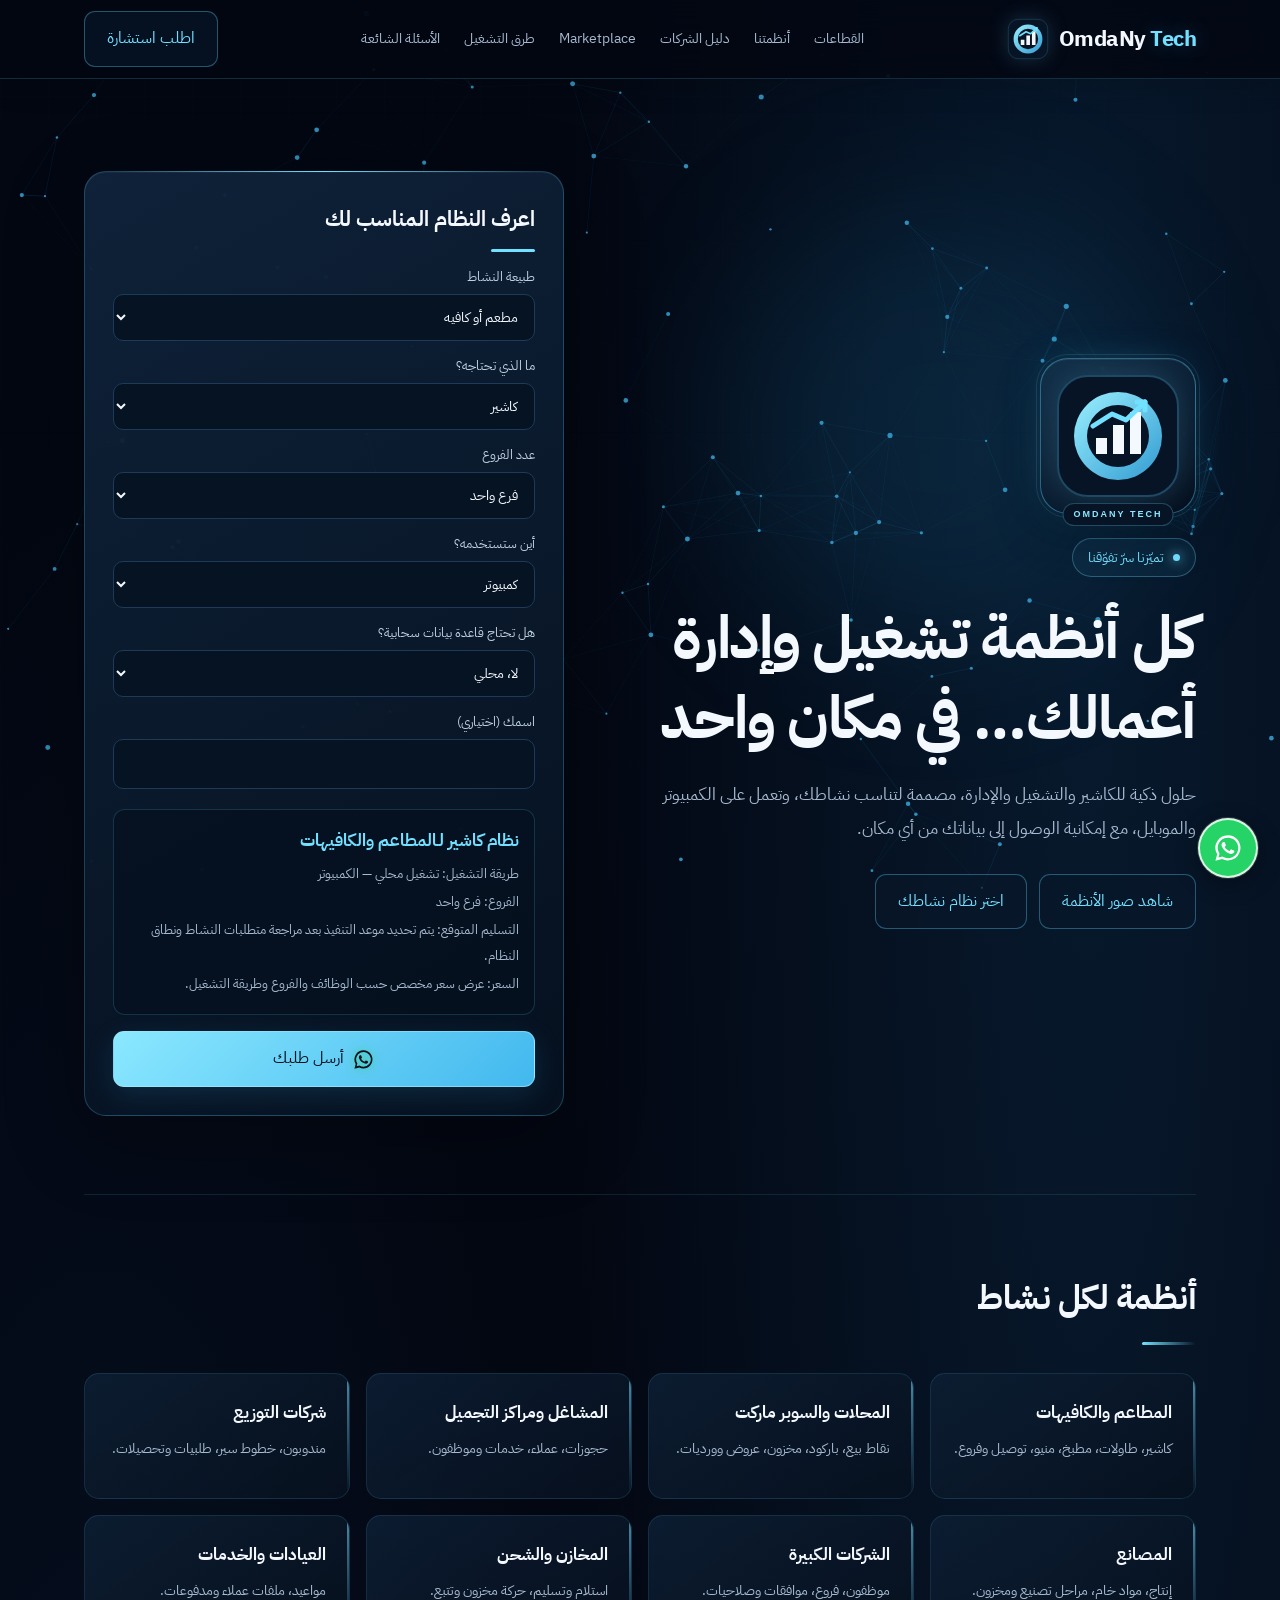
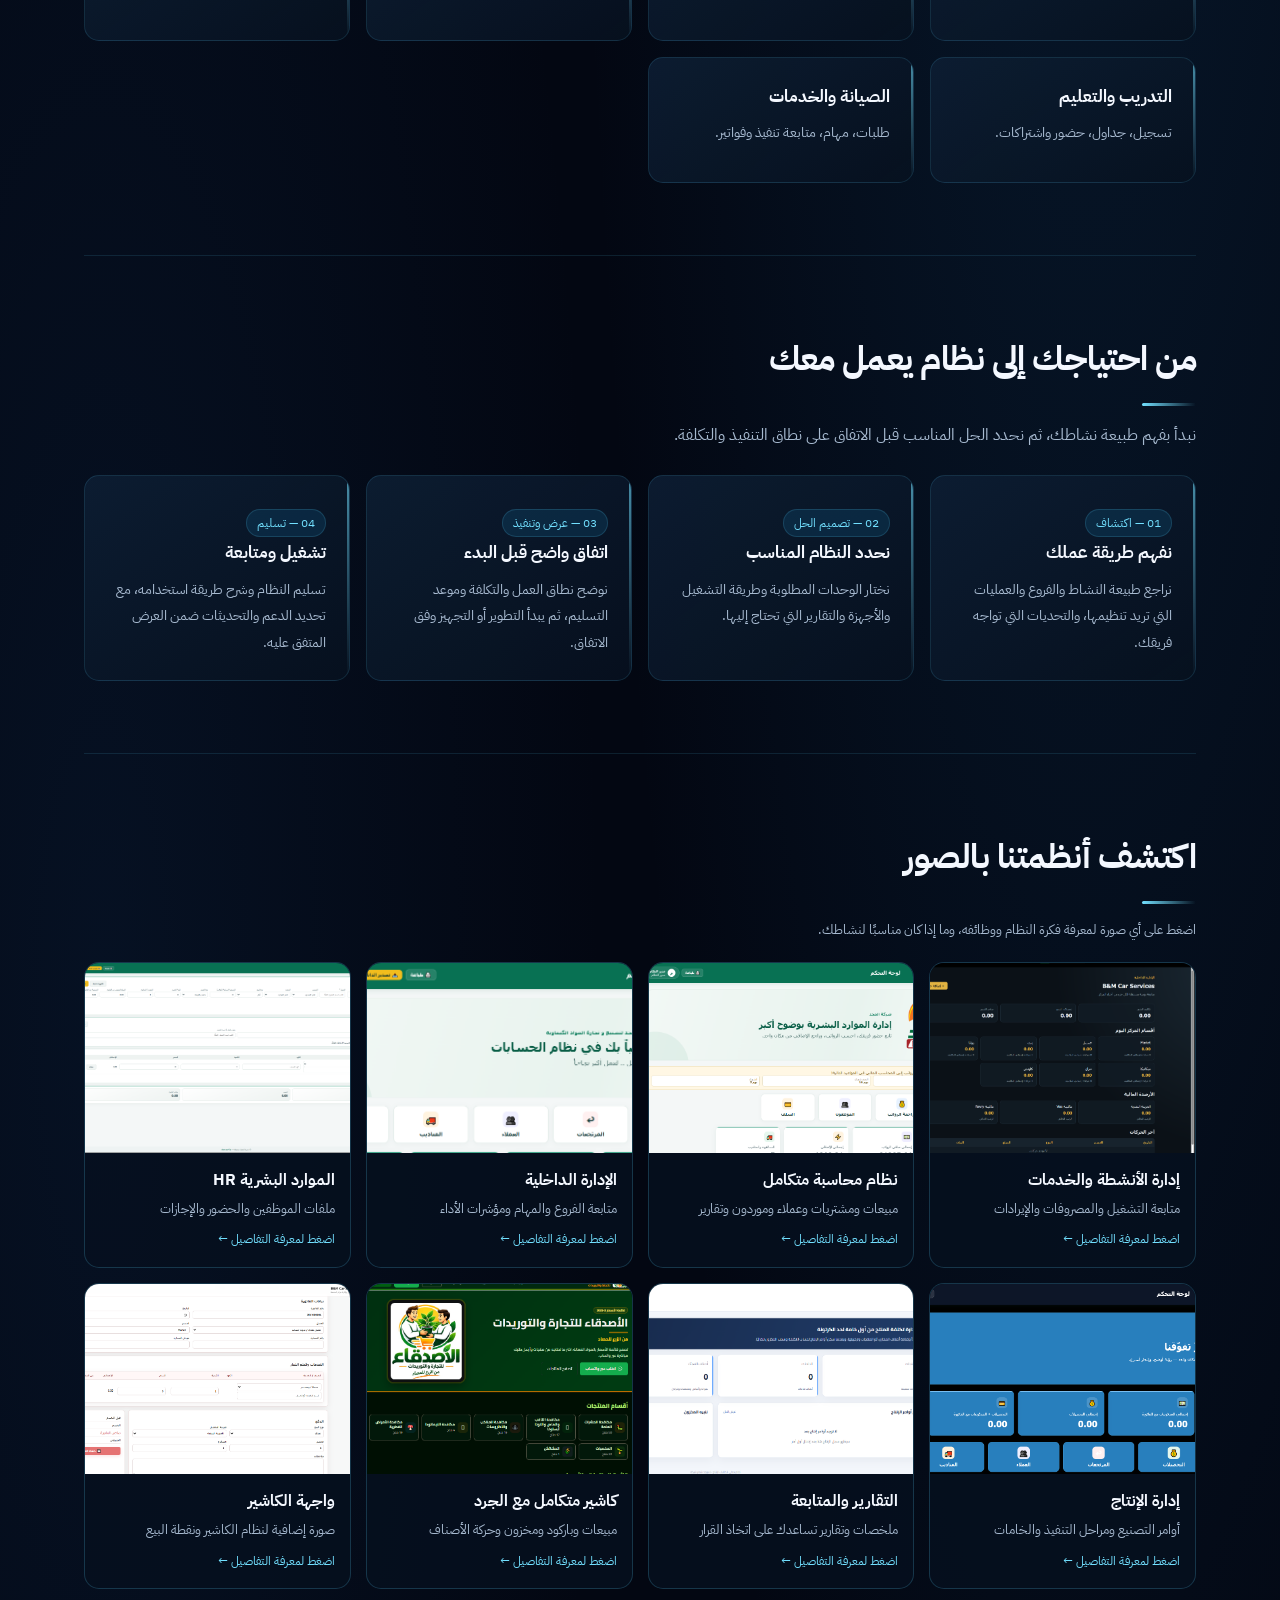
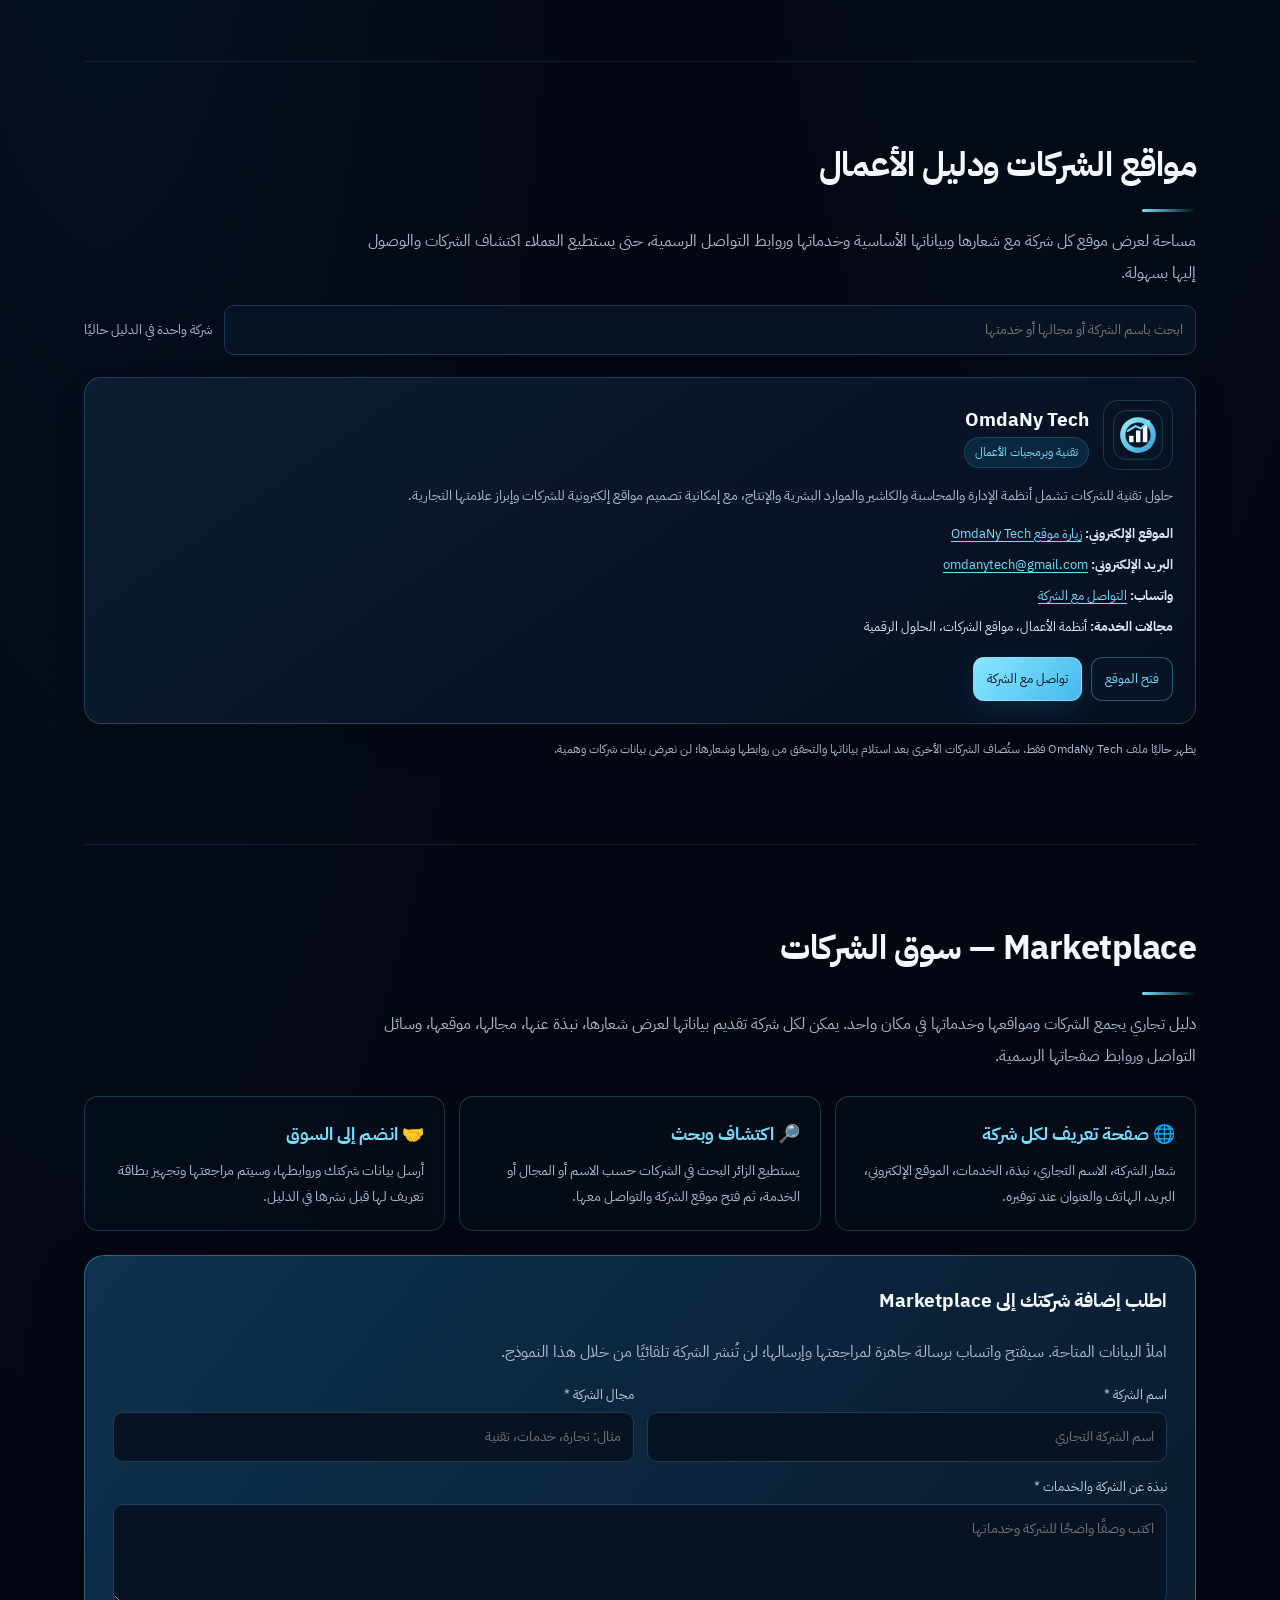
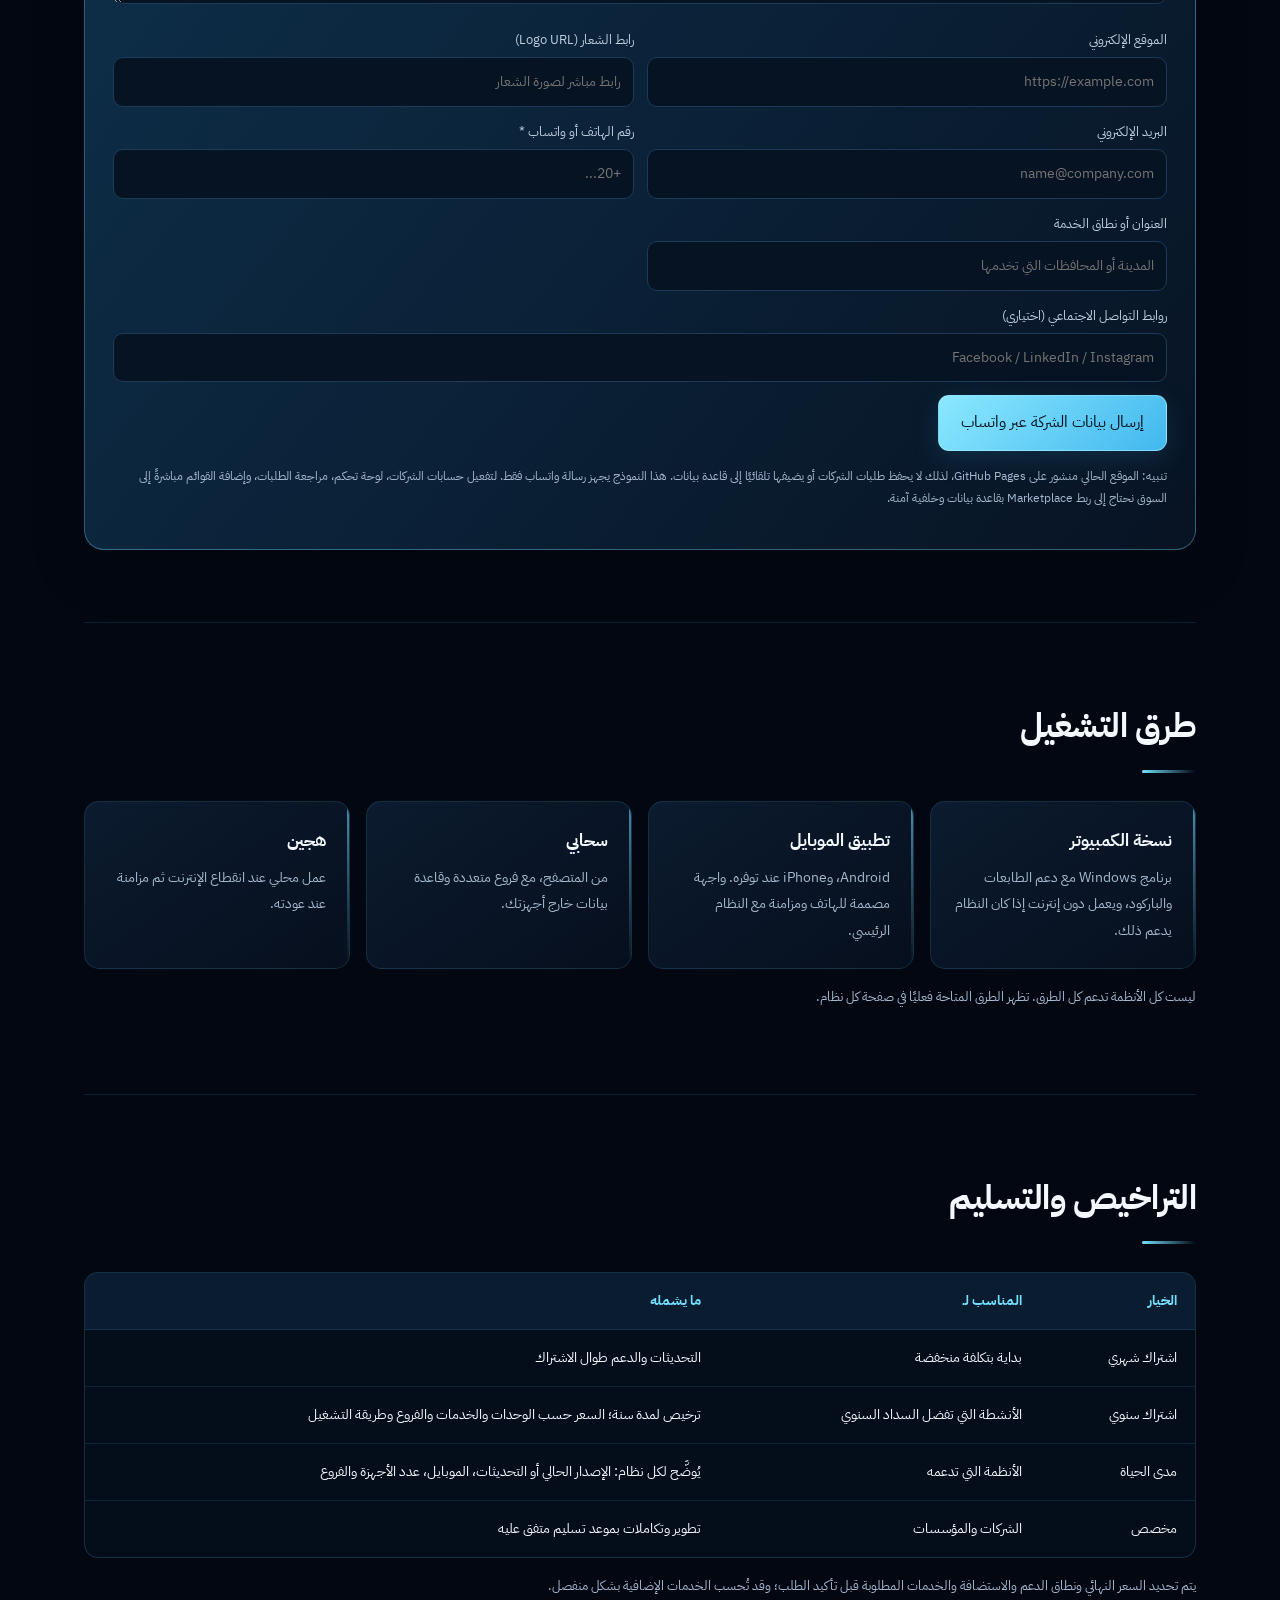
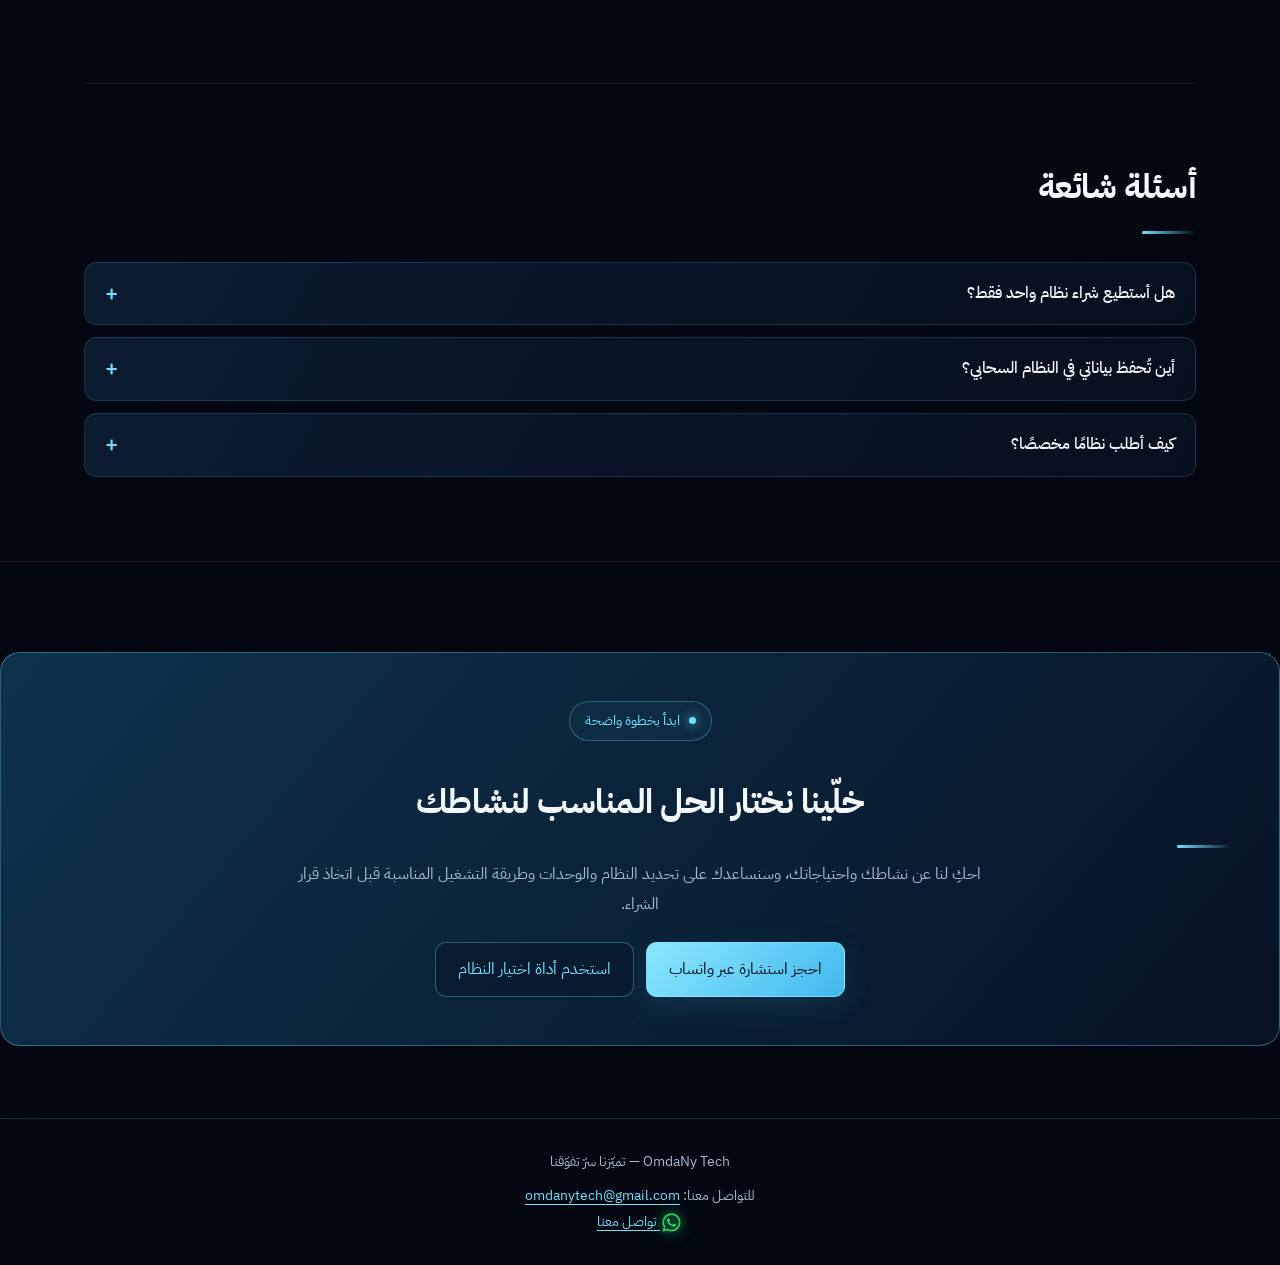
==== index.html @ 4b7499fe "Add guided project process and consultation conversion section" ====
<!DOCTYPE html>
<html lang="ar" dir="rtl">
<head>
<meta charset="utf-8">
<meta name="viewport" content="width=device-width, initial-scale=1, viewport-fit=cover">
<title>OmdaNy Tech | أنظمة إدارة الأعمال والحلول الرقمية</title>
<meta name="description" content="OmdaNy Tech تقدم أنظمة الكاشير والمحاسبة وإدارة الشركات والمخازن والمصانع والموارد البشرية، إلى جانب تصميم مواقع الشركات والحلول الرقمية. اطلب استشارة وعرض سعر مناسب لنشاطك.">
<meta name="theme-color" content="#071426">
<link rel="canonical" href="https://ae7656714-jpg.github.io/omda-ny-tech/">
<meta property="og:type" content="website">
<meta property="og:locale" content="ar_EG">
<meta property="og:site_name" content="OmdaNy Tech">
<meta property="og:title" content="OmdaNy Tech | أنظمة إدارة الأعمال والحلول الرقمية">
<meta property="og:description" content="أنظمة الكاشير والمحاسبة والتشغيل والإدارة، ومواقع الشركات والحلول الرقمية.">
<meta property="og:url" content="https://ae7656714-jpg.github.io/omda-ny-tech/">
<meta property="og:image" content="https://ae7656714-jpg.github.io/omda-ny-tech/assets/omdany-tech-logo.svg">
<meta name="twitter:card" content="summary">
<meta name="twitter:title" content="OmdaNy Tech | أنظمة إدارة الأعمال والحلول الرقمية">
<meta name="twitter:description" content="حلول تقنية تساعدك على إدارة أعمالك ومتابعة عملياتك.">
<link rel="stylesheet" href="assets/redesign.css?v=20261108">
<script type="application/ld+json">
{"@context":"https://schema.org","@type":"Organization","name":"OmdaNy Tech لانظمة الإدارة","url":"https://ae7656714-jpg.github.io/omda-ny-tech/","logo":"https://ae7656714-jpg.github.io/omda-ny-tech/assets/omdany-tech-logo.svg","email":"omdanytech@gmail.com","telephone":"+201127553859"}
</script>

<link rel="icon" type="image/svg+xml" href="assets/omdany-tech-logo.svg">
<link rel="preconnect" href="https://fonts.googleapis.com">
<link href="https://fonts.googleapis.com/css2?family=IBM+Plex+Sans+Arabic:wght@400;500;700&display=swap" rel="stylesheet">
<style>
:root{--bg:#030712;--bg2:#071426;--panel:rgba(12,28,49,.82);--line:rgba(92,214,255,.18);--cy:#72e0ff;--cy2:#329bd1;--tx:#f4f8ff;--mu:#a7bad0;--glow:rgba(48,163,226,.18);box-sizing:border-box;padding-top:env(safe-area-inset-top,0px);padding-bottom:env(safe-area-inset-bottom,0px)}
*{box-sizing:border-box}
html{scroll-behavior:smooth;scroll-padding-top:90px}
body{margin:0;background:radial-gradient(ellipse at 85% 8%,rgba(23,91,143,.22),transparent 34%),radial-gradient(ellipse at 8% 34%,rgba(22,70,124,.16),transparent 30%),var(--bg);color:var(--tx);font-family:"IBM Plex Sans Arabic",Tahoma,Arial,sans-serif;line-height:1.85;overflow-x:hidden}
body:before{content:"";position:fixed;inset:0;pointer-events:none;opacity:.16;background-image:linear-gradient(rgba(114,224,255,.07) 1px,transparent 1px),linear-gradient(90deg,rgba(114,224,255,.07) 1px,transparent 1px);background-size:48px 48px;mask-image:linear-gradient(to bottom,black,transparent 78%);z-index:-1}
a{color:inherit;text-decoration:none;transition:color .2s,background .2s,border-color .2s,transform .2s}
.w{width:min(1160px,100%);margin:0 auto;padding:0 24px}
header{position:sticky;top:0;z-index:30;background:rgba(3,7,18,.82);backdrop-filter:blur(18px);border-bottom:1px solid var(--line)}
header .w{display:flex;align-items:center;justify-content:space-between;min-height:78px;gap:24px}
.logo{font-weight:700;font-size:22px;letter-spacing:-.6px;direction:ltr;white-space:nowrap}
.logo span{color:var(--cy);text-shadow:0 0 22px rgba(114,224,255,.35)}
nav{display:flex;gap:24px;color:var(--mu);font-size:14px}
nav a:hover{color:var(--cy)}
.btn{display:inline-flex;align-items:center;justify-content:center;gap:8px;background:linear-gradient(135deg,#8be8ff,#42b8ee);color:#03111e;font-weight:700;padding:12px 22px;border-radius:11px;border:1px solid rgba(160,237,255,.55);font:inherit;cursor:pointer;box-shadow:0 8px 28px rgba(47,159,224,.16);transition:transform .2s,box-shadow .2s}
.btn:hover{transform:translateY(-2px);box-shadow:0 12px 34px rgba(47,159,224,.28)}
.btn.o{background:rgba(8,24,42,.65);color:var(--cy);border:1px solid rgba(92,214,255,.35);box-shadow:none}
.btn.o:hover{background:rgba(33,100,145,.22);border-color:var(--cy)}
.btn:focus-visible,select:focus-visible,a:focus-visible,input:focus-visible{outline:2px solid var(--cy);outline-offset:3px}
.hero{position:relative;padding:92px 0 78px;display:grid;grid-template-columns:1.08fr .92fr;gap:54px;align-items:center;min-height:570px}
.hero:before{content:"";position:absolute;width:430px;height:430px;border-radius:50%;background:rgba(36,144,207,.12);filter:blur(75px);top:12%;inset-inline-start:4%;pointer-events:none;z-index:-1}
.hero>div:first-child{position:relative}
.slogan{display:inline-flex;align-items:center;gap:9px;border:1px solid rgba(114,224,255,.3);background:rgba(17,55,82,.42);color:var(--cy);padding:6px 15px;border-radius:99px;margin-bottom:22px;font-size:14px}
.slogan:before{content:"";width:7px;height:7px;background:var(--cy);border-radius:50%;box-shadow:0 0 12px var(--cy)}
.hero h1{font-size:clamp(35px,5vw,60px);line-height:1.32;letter-spacing:-1.3px;margin:0 0 20px;max-width:720px}
.hero h1 em{font-style:normal;color:var(--cy);text-shadow:0 0 34px rgba(92,214,255,.14)}
.hero p{color:var(--mu);font-size:17px;max-width:39em;margin:0 0 28px}
.cta{display:flex;flex-wrap:wrap;gap:12px}
.pick{position:relative;background:linear-gradient(150deg,rgba(15,35,59,.96),rgba(6,17,32,.96));border:1px solid rgba(92,214,255,.24);border-radius:22px;padding:28px;box-shadow:0 24px 80px rgba(0,0,0,.3),inset 0 1px rgba(255,255,255,.04)}
.pick:before{content:"";position:absolute;top:-1px;right:28px;left:28px;height:1px;background:linear-gradient(90deg,transparent,var(--cy),transparent)}
.pick h2{margin:0 0 8px;font-size:21px}
.pick h2:after{content:"";display:block;width:44px;height:3px;border-radius:9px;background:var(--cy);margin-top:10px}
label{display:block;color:#c0d0e2;font-size:13px;margin:13px 0 5px}
select,input{width:100%;background:#061323;color:var(--tx);border:1px solid #1d3b58;border-radius:10px;padding:11px 12px;font:inherit;font-size:14px;transition:border-color .2s,box-shadow .2s}
select:hover,input:hover,select:focus,input:focus{border-color:var(--cy2);box-shadow:0 0 0 3px rgba(92,214,255,.07);outline:none}
select option{background:#061323;color:var(--tx)}
#res{margin-top:20px;border:1px solid rgba(92,214,255,.18);background:rgba(5,16,30,.7);border-radius:12px;padding:15px;min-height:72px}
#res h3{margin:0 0 5px;color:var(--cy);font-size:17px}
#res p{margin:2px 0;color:var(--mu);font-size:13px}
section{position:relative;padding:72px 0;border-top:1px solid rgba(92,214,255,.12)}
section h2{font-size:clamp(25px,3vw,34px);letter-spacing:-.5px;margin:0 0 28px}
section h2:after{content:"";display:block;width:54px;height:3px;background:linear-gradient(90deg,var(--cy),transparent);margin-top:12px;border-radius:9px}
.g{display:grid;grid-template-columns:repeat(auto-fit,minmax(225px,1fr));gap:16px}
.c{position:relative;overflow:hidden;background:linear-gradient(145deg,rgba(13,30,51,.9),rgba(7,17,31,.88));border:1px solid rgba(92,214,255,.14);border-radius:15px;padding:23px;min-height:126px;transition:transform .22s,border-color .22s,background .22s}
.c:before{content:"";position:absolute;inset-inline-start:0;top:0;bottom:0;width:2px;background:linear-gradient(var(--cy),transparent);opacity:.6}
.c:hover{transform:translateY(-4px);border-color:rgba(92,214,255,.42);background:linear-gradient(145deg,rgba(17,43,70,.96),rgba(7,19,35,.96))}
.c h3{margin:0 0 8px;font-size:17px;color:var(--tx)}
.c p{margin:0;color:var(--mu);font-size:14px}
.c .t{display:inline-block;margin-top:10px;font-size:12px;color:var(--cy);background:rgba(16,75,111,.35);border:1px solid rgba(92,214,255,.16);padding:2px 10px;border-radius:99px}
.wrap{overflow-x:auto;border:1px solid var(--line);border-radius:14px;background:rgba(7,17,31,.7)}
table{width:100%;border-collapse:collapse;min-width:520px}
th,td{padding:15px 18px;border-bottom:1px solid rgba(92,214,255,.12);text-align:right;font-size:14px}
th{color:var(--cy);background:rgba(20,61,91,.35);font-weight:700}
tr:last-child td{border-bottom:0}
tr:hover td{background:rgba(92,214,255,.025)}
details{background:linear-gradient(120deg,rgba(13,30,51,.9),rgba(7,17,31,.9));border:1px solid rgba(92,214,255,.16);border-radius:13px;padding:16px 20px;margin-bottom:12px;transition:border-color .2s}
details[open],details:hover{border-color:rgba(92,214,255,.38)}
summary{cursor:pointer;font-weight:500;list-style:none;display:flex;justify-content:space-between;align-items:center;gap:16px}
summary::-webkit-details-marker{display:none}
summary:after{content:"+";color:var(--cy);font-size:22px;line-height:1}
details[open] summary:after{content:"−"}
details p{color:var(--mu);margin:10px 0 0;font-size:14px}
.note{color:var(--mu);font-size:13px;margin-top:16px}
.wa{display:flex;text-align:center;margin-top:16px;width:100%}
.fab{position:fixed;inset-inline-start:20px;bottom:calc(20px + env(safe-area-inset-bottom,0px));background:linear-gradient(135deg,#8be8ff,#42b8ee);color:#03111e;font-weight:700;padding:12px 20px;border-radius:99px;z-index:20;box-shadow:0 8px 30px rgba(0,0,0,.4),0 0 22px rgba(47,159,224,.18);border:1px solid rgba(160,237,255,.4)}
.fab:hover{transform:translateY(-2px)}
footer{border-top:1px solid var(--line);padding:30px 0;color:var(--mu);font-size:14px;text-align:center;background:rgba(3,7,18,.6)}
@media(min-width:801px){.pick{max-width:480px;margin-inline-start:auto;width:100%}}
@media(max-width:800px){.w{padding:0 18px}header .w{min-height:68px;gap:12px}nav{display:none}.logo{font-size:19px}header .btn{padding:9px 13px;font-size:13px}.hero{grid-template-columns:1fr;gap:30px;padding:54px 0 48px;min-height:auto}.hero h1{font-size:clamp(34px,9vw,48px)}.hero p{font-size:16px}.pick{padding:22px;border-radius:17px}section{padding:52px 0}.g{grid-template-columns:repeat(auto-fit,minmax(210px,1fr));gap:12px}.c{padding:19px}}
@media(max-width:440px){.w{padding:0 15px}.hero{padding-top:42px}.cta .btn{width:100%}.g{grid-template-columns:1fr}.pick{padding:18px}.fab{inset-inline-start:12px;bottom:calc(12px + env(safe-area-inset-bottom,0px));padding:10px 16px}}
@media(prefers-reduced-motion:reduce){*,*:before,*:after{scroll-behavior:auto!important;transition:none!important}}

.offer{position:relative;overflow:hidden;border:1px solid rgba(114,224,255,.34);background:linear-gradient(130deg,rgba(15,54,82,.92),rgba(8,20,37,.96));border-radius:20px;padding:28px;margin:18px 0 0;box-shadow:0 18px 55px rgba(0,0,0,.2)}
.offer .price{font-size:clamp(34px,5vw,52px);line-height:1.2;font-weight:700;color:var(--cy);margin:10px 0}
.offer .price small{font-size:15px;color:var(--mu);font-weight:400}
.offer-grid{display:grid;grid-template-columns:repeat(auto-fit,minmax(220px,1fr));gap:14px;margin-top:20px}
.offer-card{border:1px solid rgba(92,214,255,.22);background:rgba(4,15,28,.62);border-radius:14px;padding:20px}
.offer-card h3{margin:0 0 8px;color:var(--cy);font-size:18px}
.offer-card p{margin:0;color:var(--mu);font-size:14px}
.gift{display:inline-flex;align-items:center;gap:8px;color:#b9f7d2;background:rgba(22,101,62,.2);border:1px solid rgba(91,225,155,.28);padding:7px 13px;border-radius:999px;font-size:13px;margin:8px 0}
.gallery-grid{display:grid;grid-template-columns:repeat(auto-fit,minmax(220px,1fr));gap:15px}
.gallery-card{overflow:hidden;border:1px solid rgba(92,214,255,.2);border-radius:15px;background:rgba(7,17,31,.82)}
.gallery-card img{display:block;width:100%;height:190px;object-fit:cover;background:#081321}
.gallery-card div{padding:13px 15px}
.gallery-card h3{font-size:16px;margin:0 0 3px}
.gallery-card p{font-size:13px;color:var(--mu);margin:0}
@media(max-width:440px){.offer{padding:20px}.gallery-card img{height:170px}}


.brand{display:flex;align-items:center;gap:10px;font-weight:700;font-size:22px;letter-spacing:-.5px;direction:ltr;white-space:nowrap}
.brand img{width:42px;height:42px;object-fit:contain;filter:drop-shadow(0 0 10px rgba(114,224,255,.18))}
.brand b{color:var(--cy);text-shadow:0 0 22px rgba(114,224,255,.3)}
.gallery-card{cursor:pointer;transition:transform .22s,border-color .22s,box-shadow .22s}
.gallery-card:hover,.gallery-card:focus-visible{transform:translateY(-4px);border-color:rgba(92,214,255,.55);box-shadow:0 12px 32px rgba(0,0,0,.2);outline:none}
.gallery-card:focus-visible{outline:2px solid var(--cy);outline-offset:3px}
.gallery-card .open-hint{display:inline-block;color:var(--cy);font-size:12px;margin-top:8px}
.modal-backdrop{position:fixed;inset:0;z-index:100;background:rgba(0,5,14,.78);backdrop-filter:blur(7px);display:none;align-items:center;justify-content:center;padding:18px}
.modal-backdrop.open{display:flex}
.app-modal{width:min(620px,100%);max-height:min(88vh,800px);overflow:auto;background:linear-gradient(145deg,#0d2035,#06111f);border:1px solid rgba(114,224,255,.32);border-radius:20px;padding:25px;box-shadow:0 25px 90px rgba(0,0,0,.55);position:relative}
.app-modal h2{margin:0 42px 10px 0;font-size:25px}
.app-modal h2:after{content:"";display:block;width:48px;height:3px;border-radius:9px;background:var(--cy);margin-top:9px}
.app-modal p{color:var(--mu);margin:10px 0}
.app-modal ul{color:#dceafa;padding-inline-start:22px}
.app-modal li{margin:6px 0}
.modal-close{position:absolute;top:14px;inset-inline-end:14px;width:38px;height:38px;border-radius:10px;border:1px solid rgba(114,224,255,.25);background:#0a1a2b;color:var(--cy);font-size:23px;cursor:pointer}
.modal-close:hover{background:#123451}
.modal-tag{display:inline-block;background:rgba(16,75,111,.35);border:1px solid rgba(92,214,255,.2);color:var(--cy);padding:3px 11px;border-radius:999px;font-size:12px;margin-bottom:10px}
.modal-actions{display:flex;flex-wrap:wrap;gap:10px;margin-top:20px}
@media(max-width:800px){.brand{font-size:19px;gap:7px}.brand img{width:36px;height:36px}}
@media(max-width:440px){.brand{font-size:17px}.brand img{width:33px;height:33px}.app-modal{padding:20px}.app-modal h2{font-size:21px}}


.wa-icon{width:23px;height:23px;display:inline-block;flex:0 0 auto;vertical-align:middle;color:#25D366;filter:drop-shadow(0 0 4px rgba(37,211,102,.7)) drop-shadow(0 0 10px rgba(37,211,102,.45));}
.btn.wa .wa-icon{color:#03111e;filter:drop-shadow(0 0 5px rgba(37,211,102,.85));}
.fab{width:62px;height:62px;padding:0;display:flex;align-items:center;justify-content:center;color:#fff;background:linear-gradient(145deg,#25D366,#128C7E);border:1px solid rgba(170,255,208,.8);box-shadow:0 0 12px rgba(37,211,102,.8),0 0 28px rgba(37,211,102,.55),0 8px 30px rgba(0,0,0,.4);animation:waGlow 1.8s ease-in-out infinite;}
.fab .wa-icon{width:35px;height:35px;color:#fff;filter:drop-shadow(0 0 4px rgba(255,255,255,.75));}
@keyframes waGlow{0%,100%{box-shadow:0 0 10px rgba(37,211,102,.65),0 0 22px rgba(37,211,102,.38),0 8px 30px rgba(0,0,0,.4)}50%{box-shadow:0 0 18px rgba(37,211,102,1),0 0 40px rgba(37,211,102,.72),0 8px 30px rgba(0,0,0,.4)}}
@media(prefers-reduced-motion:reduce){.fab{animation:none}}


/* Company websites directory and business marketplace */
.market-tools{display:grid;grid-template-columns:minmax(0,1fr) auto;gap:12px;align-items:center;margin:-8px 0 22px}
.market-search{margin:0}
.market-count{font-size:13px;color:var(--mu);white-space:nowrap}
.market-card{display:flex;flex-direction:column;gap:13px;min-height:100%;padding:22px;border:1px solid rgba(92,214,255,.23);border-radius:17px;background:linear-gradient(145deg,rgba(13,30,51,.94),rgba(5,16,30,.94));box-shadow:0 14px 36px rgba(0,0,0,.16)}
.market-top{display:flex;align-items:center;gap:14px}
.market-logo{width:70px;height:70px;flex:0 0 70px;object-fit:contain;padding:8px;border-radius:15px;background:#081321;border:1px solid rgba(92,214,255,.2)}
.market-card h3{margin:0;font-size:19px}
.market-category{display:inline-flex;align-self:flex-start;padding:3px 10px;border-radius:99px;color:var(--cy);background:rgba(16,75,111,.35);border:1px solid rgba(92,214,255,.18);font-size:12px}
.market-card p{margin:0;color:var(--mu);font-size:14px}
.market-details{display:grid;gap:7px;font-size:13px;color:#d7e8f7}
.market-details a{color:var(--cy);overflow-wrap:anywhere;text-decoration:underline;text-underline-offset:3px}
.market-actions{display:flex;flex-wrap:wrap;gap:9px;margin-top:auto;padding-top:5px}
.market-actions .btn{font-size:13px;padding:9px 13px}
.market-empty{display:none;border:1px dashed rgba(92,214,255,.3);border-radius:14px;padding:22px;color:var(--mu);text-align:center}
.market-join{display:grid;grid-template-columns:1fr 1fr;gap:13px}
.market-join .full{grid-column:1/-1}
.market-join label{margin-top:0}
.market-join textarea{width:100%;min-height:100px;resize:vertical;background:#061323;color:var(--tx);border:1px solid #1d3b58;border-radius:10px;padding:11px 12px;font:inherit;font-size:14px}
.market-intro{max-width:850px;color:var(--mu);margin-top:-15px;margin-bottom:24px}
.market-disclaimer{font-size:12px;color:var(--mu);margin-top:14px}
@media(max-width:600px){.market-tools{grid-template-columns:1fr}.market-count{white-space:normal}.market-join{grid-template-columns:1fr}.market-join .full{grid-column:auto}.market-card{padding:18px}}


/* Large square brand mark */
.hero-brandmark{width:clamp(108px,13vw,156px);aspect-ratio:1;display:grid;place-items:center;margin:0 0 24px;padding:13px;border-radius:28px;background:linear-gradient(145deg,rgba(17,47,73,.96),rgba(4,13,27,.98));border:1px solid rgba(92,214,255,.42);box-shadow:0 18px 48px rgba(0,0,0,.28),0 0 38px rgba(50,155,209,.18),inset 0 1px rgba(255,255,255,.08);position:relative;isolation:isolate}
.hero-brandmark:before{content:"";position:absolute;inset:-5px;border-radius:32px;border:1px solid rgba(114,224,255,.13);z-index:-1}
.hero-brandmark img{display:block;width:100%;height:100%;object-fit:contain;filter:drop-shadow(0 0 18px rgba(114,224,255,.2))}
.hero-brandmark:after{content:"OMDANY TECH";position:absolute;bottom:-13px;left:50%;transform:translateX(-50%);white-space:nowrap;font:700 9px/1 Arial,sans-serif;letter-spacing:2px;color:#8be8ff;background:#071426;border:1px solid rgba(92,214,255,.28);border-radius:99px;padding:6px 10px}
@media(max-width:800px){.hero-brandmark{width:112px;margin-bottom:22px;border-radius:23px}.hero-brandmark:before{border-radius:27px}}
/* Interactive particle background */
#omdany-particle-bg{position:fixed;inset:0;width:100%;height:100%;pointer-events:none;z-index:0;opacity:.9}
body>*:not(#omdany-particle-bg){position:relative;z-index:1}


/* Fixed WhatsApp contact button visible while scrolling */
.whatsapp-float{
 position:fixed!important;right:22px;bottom:22px;z-index:99999!important;
 width:60px;height:60px;border-radius:50%;display:flex;align-items:center;justify-content:center;
 background:#25D366;color:#fff;box-shadow:0 6px 22px rgba(0,0,0,.35),0 0 0 1px rgba(255,255,255,.18);
 border:2px solid rgba(255,255,255,.82);transition:transform .2s ease,box-shadow .2s ease;
}
.whatsapp-float:hover{transform:scale(1.08);box-shadow:0 8px 28px rgba(37,211,102,.35)}
.whatsapp-float svg{width:32px;height:32px;display:block}
.whatsapp-float:focus-visible{outline:3px solid #72e0ff;outline-offset:4px}
@media(max-width:600px){.whatsapp-float{right:16px;bottom:18px;width:56px;height:56px}.whatsapp-float svg{width:30px;height:30px}}
@media(prefers-reduced-motion:reduce){.whatsapp-float{transition:none}}

</style>
</head>
<body>
<header><div class="w"><a class="brand" href="#" aria-label="OmdaNy Tech - الصفحة الرئيسية"><img src="assets/omdany-tech-logo.svg" alt="" width="42" height="42"><span>OmdaNy <b>Tech</b></span></a>
<button class="menu-toggle" id="menuToggle" type="button" aria-label="فتح القائمة" aria-expanded="false" aria-controls="mainNav"><span></span><span></span><span></span></button>
<nav id="mainNav" aria-label="القائمة الرئيسية"><a href="#sectors">القطاعات</a><a href="#gallery">أنظمتنا</a><a href="#websites">دليل الشركات</a><a href="#marketplace">Marketplace</a><a href="#modes">طرق التشغيل</a><a href="#faq">الأسئلة الشائعة</a></nav>
<a class="btn o header-cta" href="#pick">اطلب استشارة</a></div></header>

<main class="w">
<div class="hero">
<div>
<div class="hero-brandmark" aria-label="شعار OmdaNy Tech"><img src="assets/omdany-tech-logo.svg" alt="OmdaNy Tech" width="128" height="128"></div>
<span class="slogan">تميّزنا سرّ تفوّقنا</span>
<h1>كل أنظمة تشغيل وإدارة أعمالك… في مكان واحد</h1>
<p>حلول ذكية للكاشير والتشغيل والإدارة، مصممة لتناسب نشاطك، وتعمل على الكمبيوتر والموبايل، مع إمكانية الوصول إلى بياناتك من أي مكان.</p>
<div class="cta"><a class="btn o" href="#gallery">شاهد صور الأنظمة</a><a class="btn o" href="#pick">اختر نظام نشاطك</a></div>
</div>
<div class="pick" id="pick">
<h2>اعرف النظام المناسب لك</h2>
<label for="a">طبيعة النشاط</label>
<select id="a"><option value="rest">مطعم أو كافيه</option><option value="shop">محل أو سوبر ماركت</option><option value="salon">مشغل أو مركز تجميل</option><option value="dist">شركة توزيع</option><option value="fact">مصنع</option><option value="corp">شركة كبيرة</option><option value="wh">مخازن وشحن</option><option value="clinic">عيادة أو مركز خدمات</option><option value="edu">مركز تدريب أو تعليم</option><option value="svc">شركة صيانة وخدمات</option></select>
<label for="b">ما الذي تحتاجه؟</label>
<select id="b"><option value="pos">كاشير</option><option value="ops">تشغيل يومي</option><option value="full">إدارة متكاملة</option></select>
<label for="c">عدد الفروع</label>
<select id="c"><option value="1">فرع واحد</option><option value="n">عدة فروع</option></select>
<label for="d">أين ستستخدمه؟</label>
<select id="d"><option value="pc">كمبيوتر</option><option value="mob">موبايل</option><option value="both">الاثنان</option></select>
<label for="e">هل تحتاج قاعدة بيانات سحابية؟</label>
<select id="e"><option value="no">لا، محلي</option><option value="yes">نعم</option></select>
<label for="nm">اسمك (اختياري)</label>
<input id="nm" autocomplete="name">
<div id="res" aria-live="polite"></div>
<a class="btn wa" id="wa" aria-label="أرسل طلبك عبر واتساب" href="https://wa.me/201127553859" target="_blank" rel="noopener" onclick="upd()"><svg class="wa-icon" viewBox="0 0 32 32" aria-hidden="true" focusable="false"><path fill="currentColor" d="M16.02 3.2A12.62 12.62 0 0 0 5.18 22.27L3.4 28.8l6.69-1.75A12.62 12.62 0 1 0 16.02 3.2Zm0 22.93a10.27 10.27 0 0 1-5.23-1.43l-.38-.23-3.97 1.04 1.06-3.87-.25-.4a10.25 10.25 0 1 1 8.77 4.89Zm5.63-7.68c-.31-.16-1.85-.91-2.14-1.01-.29-.11-.5-.16-.71.16-.21.31-.81 1.01-.99 1.22-.18.21-.37.24-.68.08-.31-.16-1.32-.49-2.51-1.55-.93-.83-1.56-1.86-1.74-2.17-.18-.31-.02-.48.14-.64.14-.14.31-.37.47-.55.16-.18.21-.31.31-.52.1-.21.05-.39-.03-.55-.08-.16-.71-1.71-.97-2.34-.25-.61-.51-.53-.71-.54h-.6c-.21 0-.55.08-.84.39-.29.31-1.1 1.07-1.1 2.61s1.13 3.03 1.29 3.24c.16.21 2.22 3.39 5.38 4.75.75.32 1.34.52 1.8.66.76.24 1.45.21 2 .13.61-.09 1.85-.76 2.11-1.49.26-.73.26-1.35.18-1.49-.08-.13-.29-.21-.6-.37Z"/></svg> أرسل طلبك</a>
</div>
</div>

<section id="sectors"><h2>أنظمة لكل نشاط</h2>
<div class="g">
<div class="c"><h3>المطاعم والكافيهات</h3><p>كاشير، طاولات، مطبخ، منيو، توصيل وفروع.</p></div>
<div class="c"><h3>المحلات والسوبر ماركت</h3><p>نقاط بيع، باركود، مخزون، عروض وورديات.</p></div>
<div class="c"><h3>المشاغل ومراكز التجميل</h3><p>حجوزات، عملاء، خدمات وموظفون.</p></div>
<div class="c"><h3>شركات التوزيع</h3><p>مندوبون، خطوط سير، طلبيات وتحصيلات.</p></div>
<div class="c"><h3>المصانع</h3><p>إنتاج، مواد خام، مراحل تصنيع ومخزون.</p></div>
<div class="c"><h3>الشركات الكبيرة</h3><p>موظفون، فروع، موافقات وصلاحيات.</p></div>
<div class="c"><h3>المخازن والشحن</h3><p>استلام وتسليم، حركة مخزون وتتبع.</p></div>
<div class="c"><h3>العيادات والخدمات</h3><p>مواعيد، ملفات عملاء ومدفوعات.</p></div>
<div class="c"><h3>التدريب والتعليم</h3><p>تسجيل، جداول، حضور واشتراكات.</p></div>
<div class="c"><h3>الصيانة والخدمات</h3><p>طلبات، مهام، متابعة تنفيذ وفواتير.</p></div>
</div></section>


<section id="how-we-work">
<h2>من احتياجك إلى نظام يعمل معك</h2>
<p class="market-intro">نبدأ بفهم طبيعة نشاطك، ثم نحدد الحل المناسب قبل الاتفاق على نطاق التنفيذ والتكلفة.</p>
<div class="g">
<div class="c"><span class="t">01 — اكتشاف</span><h3>نفهم طريقة عملك</h3><p>نراجع طبيعة النشاط والفروع والعمليات التي تريد تنظيمها، والتحديات التي تواجه فريقك.</p></div>
<div class="c"><span class="t">02 — تصميم الحل</span><h3>نحدد النظام المناسب</h3><p>نختار الوحدات المطلوبة وطريقة التشغيل والأجهزة والتقارير التي تحتاج إليها.</p></div>
<div class="c"><span class="t">03 — عرض وتنفيذ</span><h3>اتفاق واضح قبل البدء</h3><p>نوضح نطاق العمل والتكلفة وموعد التسليم، ثم يبدأ التطوير أو التجهيز وفق الاتفاق.</p></div>
<div class="c"><span class="t">04 — تسليم</span><h3>تشغيل ومتابعة</h3><p>تسليم النظام وشرح طريقة استخدامه، مع تحديد الدعم والتحديثات ضمن العرض المتفق عليه.</p></div>
</div>
</section>

<section id="gallery"><h2>اكتشف أنظمتنا بالصور</h2>
<p class="note" style="margin-top:-14px;margin-bottom:20px">اضغط على أي صورة لمعرفة فكرة النظام ووظائفه، وما إذا كان مناسبًا لنشاطك.</p>
<div class="gallery-grid">
<article class="gallery-card" tabindex="0" role="button" data-app="service" aria-label="تفاصيل نظام إدارة الخدمات والمصروفات"><img src="assets/project-1.png?v=20261024" alt="واجهة نظام إدارة الخدمات والمصروفات" loading="lazy"><div><h3>إدارة الأنشطة والخدمات</h3><p>متابعة التشغيل والمصروفات والإيرادات</p><span class="open-hint">اضغط لمعرفة التفاصيل ←</span></div></article>
<article class="gallery-card" tabindex="0" role="button" data-app="accounting" aria-label="تفاصيل نظام المحاسبة"><img src="assets/project-2.png?v=20261024" alt="واجهة نظام المحاسبة El Magd Accounting" loading="lazy"><div><h3>نظام محاسبة متكامل</h3><p>مبيعات ومشتريات وعملاء وموردون وتقارير</p><span class="open-hint">اضغط لمعرفة التفاصيل ←</span></div></article>
<article class="gallery-card" tabindex="0" role="button" data-app="dashboard" aria-label="تفاصيل نظام الإدارة الداخلية"><img src="assets/project-3.png?v=20261024" alt="لوحة رئيسية للإدارة الداخلية" loading="lazy"><div><h3>الإدارة الداخلية</h3><p>متابعة الفروع والمهام ومؤشرات الأداء</p><span class="open-hint">اضغط لمعرفة التفاصيل ←</span></div></article>
<article class="gallery-card" tabindex="0" role="button" data-app="hr" aria-label="تفاصيل نظام الموارد البشرية"><img src="assets/project-4.png?v=20261024" alt="واجهة نظام الموارد البشرية" loading="lazy"><div><h3>الموارد البشرية HR</h3><p>ملفات الموظفين والحضور والإجازات</p><span class="open-hint">اضغط لمعرفة التفاصيل ←</span></div></article>
<article class="gallery-card" tabindex="0" role="button" data-app="production" aria-label="تفاصيل نظام أوامر الإنتاج"><img src="assets/project-5.png?v=20261024" alt="واجهة نظام أوامر الإنتاج" loading="lazy"><div><h3>إدارة الإنتاج</h3><p>أوامر التصنيع ومراحل التنفيذ والخامات</p><span class="open-hint">اضغط لمعرفة التفاصيل ←</span></div></article>
<article class="gallery-card" tabindex="0" role="button" data-app="reports" aria-label="تفاصيل نظام التقارير والإدارة"><img src="assets/project-6.png?v=20261024" alt="واجهة التقارير والمتابعة" loading="lazy"><div><h3>التقارير والمتابعة</h3><p>ملخصات وتقارير تساعدك على اتخاذ القرار</p><span class="open-hint">اضغط لمعرفة التفاصيل ←</span></div></article>
<article class="gallery-card" tabindex="0" role="button" data-app="pos" aria-label="تفاصيل نظام الكاشير والجرد"><img src="assets/project-7.png?v=20261024" alt="واجهة نظام الكاشير وإدارة المخزون" loading="lazy"><div><h3>كاشير متكامل مع الجرد</h3><p>مبيعات وباركود ومخزون وحركة الأصناف</p><span class="open-hint">اضغط لمعرفة التفاصيل ←</span></div></article>
<article class="gallery-card" tabindex="0" role="button" data-app="pos" aria-label="تفاصيل واجهة الكاشير"><img src="assets/project-8.png?v=20261024" alt="واجهة نظام الكاشير" loading="lazy"><div><h3>واجهة الكاشير</h3><p>صورة إضافية لنظام الكاشير ونقطة البيع</p><span class="open-hint">اضغط لمعرفة التفاصيل ←</span></div></article>
</div></section>


<section id="websites">
<h2>مواقع الشركات ودليل الأعمال</h2>
<p class="market-intro">مساحة لعرض موقع كل شركة مع شعارها وبياناتها الأساسية وخدماتها وروابط التواصل الرسمية، حتى يستطيع العملاء اكتشاف الشركات والوصول إليها بسهولة.</p>
<div class="market-tools">
<input class="market-search" id="companySearch" type="search" placeholder="ابحث باسم الشركة أو مجالها أو خدمتها" aria-label="ابحث في دليل الشركات">
<span class="market-count" id="companyCount" aria-live="polite">شركة واحدة في الدليل حاليًا</span>
</div>
<div class="g" id="companyDirectory">
<article class="market-card" data-company-card data-search="omdany tech أومداني تك تقنية برمجيات أنظمة إدارة محاسبة كاشير مواقع إلكترونية">
<div class="market-top">
<img class="market-logo" src="assets/omdany-tech-logo.svg" alt="شعار OmdaNy Tech">
<div><h3>OmdaNy Tech</h3><span class="market-category">تقنية وبرمجيات الأعمال</span></div>
</div>
<p>حلول تقنية للشركات تشمل أنظمة الإدارة والمحاسبة والكاشير والموارد البشرية والإنتاج، مع إمكانية تصميم مواقع إلكترونية للشركات وإبراز علامتها التجارية.</p>
<div class="market-details">
<div><strong>الموقع الإلكتروني:</strong> <a href="https://ae7656714-jpg.github.io/omda-ny-tech/" target="_blank" rel="noopener noreferrer">زيارة موقع OmdaNy Tech</a></div>
<div><strong>البريد الإلكتروني:</strong> <a href="mailto:omdanytech@gmail.com">omdanytech@gmail.com</a></div>
<div><strong>واتساب:</strong> <a href="https://wa.me/201127553859" target="_blank" rel="noopener noreferrer">التواصل مع الشركة</a></div>
<div><strong>مجالات الخدمة:</strong> أنظمة الأعمال، مواقع الشركات، الحلول الرقمية</div>
</div>
<div class="market-actions"><a class="btn o" href="https://ae7656714-jpg.github.io/omda-ny-tech/" target="_blank" rel="noopener noreferrer">فتح الموقع</a><a class="btn" href="https://wa.me/201127553859?text=%D9%85%D8%B1%D8%AD%D8%A8%D9%8B%D8%A7%20OmdaNy%20Tech%D8%8C%20%D8%A3%D8%B1%D9%8A%D8%AF%20%D8%A7%D9%84%D8%A7%D8%B3%D8%AA%D9%81%D8%B3%D8%A7%D8%B1%20%D8%B9%D9%86%20%D8%AE%D8%AF%D9%85%D8%A7%D8%AA%D9%83%D9%85" target="_blank" rel="noopener noreferrer">تواصل مع الشركة</a></div>
</article>
</div>
<div class="market-empty" id="companyEmpty">لا توجد نتائج مطابقة. جرّب كلمة بحث أخرى أو اطلب إضافة شركتك إلى الدليل.</div>
<p class="market-disclaimer">يظهر حاليًا ملف OmdaNy Tech فقط. ستُضاف الشركات الأخرى بعد استلام بياناتها والتحقق من روابطها وشعارها؛ لن نعرض بيانات شركات وهمية.</p>
</section>

<section id="marketplace">
<h2>Marketplace — سوق الشركات</h2>
<p class="market-intro">دليل تجاري يجمع الشركات ومواقعها وخدماتها في مكان واحد. يمكن لكل شركة تقديم بياناتها لعرض شعارها، نبذة عنها، مجالها، موقعها، وسائل التواصل وروابط صفحاتها الرسمية.</p>
<div class="offer-grid">
<div class="offer-card"><h3>🌐 صفحة تعريف لكل شركة</h3><p>شعار الشركة، الاسم التجاري، نبذة، الخدمات، الموقع الإلكتروني، البريد، الهاتف والعنوان عند توفيره.</p></div>
<div class="offer-card"><h3>🔎 اكتشاف وبحث</h3><p>يستطيع الزائر البحث في الشركات حسب الاسم أو المجال أو الخدمة، ثم فتح موقع الشركة والتواصل معها.</p></div>
<div class="offer-card"><h3>🤝 انضم إلى السوق</h3><p>أرسل بيانات شركتك وروابطها، وسيتم مراجعتها وتجهيز بطاقة تعريف لها قبل نشرها في الدليل.</p></div>
</div>
<div class="offer" style="margin-top:24px">
<h3 style="margin-top:0">اطلب إضافة شركتك إلى Marketplace</h3>
<p style="color:var(--mu);margin-top:0">املأ البيانات المتاحة. سيفتح واتساب برسالة جاهزة لمراجعتها وإرسالها؛ لن تُنشر الشركة تلقائيًا من خلال هذا النموذج.</p>
<form id="marketJoinForm" class="market-join">
<div><label for="companyName">اسم الشركة *</label><input id="companyName" name="companyName" required maxlength="100" placeholder="اسم الشركة التجاري"></div>
<div><label for="companyCategory">مجال الشركة *</label><input id="companyCategory" name="companyCategory" required maxlength="100" placeholder="مثال: تجارة، خدمات، تقنية"></div>
<div class="full"><label for="companyDescription">نبذة عن الشركة والخدمات *</label><textarea id="companyDescription" name="companyDescription" required maxlength="700" placeholder="اكتب وصفًا واضحًا للشركة وخدماتها"></textarea></div>
<div><label for="companyWebsite">الموقع الإلكتروني</label><input id="companyWebsite" name="companyWebsite" type="url" placeholder="https://example.com"></div>
<div><label for="companyLogo">رابط الشعار (Logo URL)</label><input id="companyLogo" name="companyLogo" type="url" placeholder="رابط مباشر لصورة الشعار"></div>
<div><label for="companyEmail">البريد الإلكتروني</label><input id="companyEmail" name="companyEmail" type="email" placeholder="name@company.com"></div>
<div><label for="companyPhone">رقم الهاتف أو واتساب *</label><input id="companyPhone" name="companyPhone" required maxlength="40" placeholder="+20..."></div>
<div><label for="companyAddress">العنوان أو نطاق الخدمة</label><input id="companyAddress" name="companyAddress" maxlength="160" placeholder="المدينة أو المحافظات التي تخدمها"></div>
<div class="full"><label for="companySocial">روابط التواصل الاجتماعي (اختياري)</label><input id="companySocial" name="companySocial" maxlength="350" placeholder="Facebook / LinkedIn / Instagram"></div>
<div class="full"><button class="btn" type="submit">إرسال بيانات الشركة عبر واتساب</button></div>
</form>
<p class="market-disclaimer">تنبيه: الموقع الحالي منشور على GitHub Pages، لذلك لا يحفظ طلبات الشركات أو يضيفها تلقائيًا إلى قاعدة بيانات. هذا النموذج يجهز رسالة واتساب فقط. لتفعيل حسابات الشركات، لوحة تحكم، مراجعة الطلبات، وإضافة القوائم مباشرةً إلى السوق نحتاج إلى ربط Marketplace بقاعدة بيانات وخلفية آمنة.</p>
</div>
</section>

<section id="modes"><h2>طرق التشغيل</h2>
<div class="g">
<div class="c"><h3>نسخة الكمبيوتر</h3><p>برنامج Windows مع دعم الطابعات والباركود، ويعمل دون إنترنت إذا كان النظام يدعم ذلك.</p></div>
<div class="c"><h3>تطبيق الموبايل</h3><p>Android، وiPhone عند توفره. واجهة مصممة للهاتف ومزامنة مع النظام الرئيسي.</p></div>
<div class="c"><h3>سحابي</h3><p>من المتصفح، مع فروع متعددة وقاعدة بيانات خارج أجهزتك.</p></div>
<div class="c"><h3>هجين</h3><p>عمل محلي عند انقطاع الإنترنت ثم مزامنة عند عودته.</p></div>
</div>
<p class="note">ليست كل الأنظمة تدعم كل الطرق. تظهر الطرق المتاحة فعليًا في صفحة كل نظام.</p></section>

<section id="license"><h2>التراخيص والتسليم</h2>
<div class="wrap"><table>
<tr><th>الخيار</th><th>المناسب لـ</th><th>ما يشمله</th></tr>
<tr><td>اشتراك شهري</td><td>بداية بتكلفة منخفضة</td><td>التحديثات والدعم طوال الاشتراك</td></tr>
<tr><td>اشتراك سنوي</td><td>الأنشطة التي تفضل السداد السنوي</td><td>ترخيص لمدة سنة؛ السعر حسب الوحدات والخدمات والفروع وطريقة التشغيل</td></tr>

<tr><td>مدى الحياة</td><td>الأنظمة التي تدعمه</td><td>يُوضَّح لكل نظام: الإصدار الحالي أو التحديثات، الموبايل، عدد الأجهزة والفروع</td></tr>
<tr><td>مخصص</td><td>الشركات والمؤسسات</td><td>تطوير وتكاملات بموعد تسليم متفق عليه</td></tr>
</table></div>
<p class="note">يتم تحديد السعر النهائي ونطاق الدعم والاستضافة والخدمات المطلوبة قبل تأكيد الطلب؛ وقد تُحسب الخدمات الإضافية بشكل منفصل.</p></section>

<section id="faq"><h2>أسئلة شائعة</h2>
<details><summary>هل أستطيع شراء نظام واحد فقط؟</summary><p>نعم. يمكنك شراء نظام مستقل أو مجموعة وحدات حسب احتياجك.</p></details>
<details><summary>أين تُحفظ بياناتي في النظام السحابي؟</summary><p>في قاعدة بيانات مُدارة خارج أجهزتك، مع فصل بيانات كل شركة عن غيرها.</p></details>
<details><summary>كيف أطلب نظامًا مخصصًا؟</summary><p>تواصل مع مستشار المبيعات، وسنتفق معك على نطاق العمل وموعد التسليم.</p></details>
</section>
</main>

<div class="modal-backdrop" id="appModal" role="dialog" aria-modal="true" aria-labelledby="modalTitle">
<div class="app-modal">
<button type="button" class="modal-close" id="modalClose" aria-label="إغلاق">×</button>
<span class="modal-tag" id="modalTag">نظام أعمال</span>
<h2 id="modalTitle">تفاصيل النظام</h2>
<p id="modalIntro"></p>
<ul id="modalFeatures"></ul>
<p id="modalFit"></p>
<div class="modal-actions"><a class="btn" id="modalContact" href="https://wa.me/201127553859" target="_blank" rel="noopener"><svg class="wa-icon" viewBox="0 0 32 32" aria-hidden="true" focusable="false"><path fill="currentColor" d="M16.02 3.2A12.62 12.62 0 0 0 5.18 22.27L3.4 28.8l6.69-1.75A12.62 12.62 0 1 0 16.02 3.2Zm0 22.93a10.27 10.27 0 0 1-5.23-1.43l-.38-.23-3.97 1.04 1.06-3.87-.25-.4a10.25 10.25 0 1 1 8.77 4.89Zm5.63-7.68c-.31-.16-1.85-.91-2.14-1.01-.29-.11-.5-.16-.71.16-.21.31-.81 1.01-.99 1.22-.18.21-.37.24-.68.08-.31-.16-1.32-.49-2.51-1.55-.93-.83-1.56-1.86-1.74-2.17-.18-.31-.02-.48.14-.64.14-.14.31-.37.47-.55.16-.18.21-.31.31-.52.1-.21.05-.39-.03-.55-.08-.16-.71-1.71-.97-2.34-.25-.61-.51-.53-.71-.54h-.6c-.21 0-.55.08-.84.39-.29.31-1.1 1.07-1.1 2.61s1.13 3.03 1.29 3.24c.16.21 2.22 3.39 5.38 4.75.75.32 1.34.52 1.8.66.76.24 1.45.21 2 .13.61-.09 1.85-.76 2.11-1.49.26-.73.26-1.35.18-1.49-.08-.13-.29-.21-.6-.37Z"/></svg> اطلب تفاصيل النظام</a><button type="button" class="btn o" id="modalDone">إغلاق</button></div>
</div></div>
<section id="contact-cta">
<div class="offer" style="text-align:center;padding:clamp(26px,5vw,48px)">
<span class="slogan">ابدأ بخطوة واضحة</span>
<h2 style="margin:8px 0 12px">خلّينا نختار الحل المناسب لنشاطك</h2>
<p style="max-width:720px;margin:0 auto 22px;color:var(--mu)">احكِ لنا عن نشاطك واحتياجاتك، وسنساعدك على تحديد النظام والوحدات وطريقة التشغيل المناسبة قبل اتخاذ قرار الشراء.</p>
<div class="cta" style="justify-content:center">
<a class="btn" href="https://wa.me/201127553859?text=%D9%85%D8%B1%D8%AD%D8%A8%D9%8B%D8%A7%20OmdaNy%20Tech%D8%8C%20%D8%A3%D8%B1%D9%8A%D8%AF%20%D8%AD%D8%AC%D8%B2%20%D8%A7%D8%B3%D8%AA%D8%B4%D8%A7%D8%B1%D8%A9%20%D9%84%D8%AA%D8%AD%D8%AF%D9%8A%D8%AF%20%D8%A7%D9%84%D9%86%D8%B8%D8%A7%D9%85%20%D8%A7%D9%84%D9%85%D9%86%D8%A7%D8%B3%D8%A8" target="_blank" rel="noopener noreferrer">احجز استشارة عبر واتساب</a>
<a class="btn o" href="#pick">استخدم أداة اختيار النظام</a>
</div>
</div>
</section>
<footer>OmdaNy Tech — تميّزنا سرّ تفوّقنا<br><span style="display:inline-block;margin-top:8px">للتواصل معنا: <a href="mailto:omdanytech@gmail.com" style="color:var(--cy);text-decoration:underline;text-underline-offset:4px">omdanytech@gmail.com</a><br><a href="https://wa.me/201127553859" target="_blank" rel="noopener noreferrer" style="color:var(--cy);text-decoration:underline;text-underline-offset:4px"><svg class="wa-icon" viewBox="0 0 32 32" aria-hidden="true" focusable="false"><path fill="currentColor" d="M16.02 3.2A12.62 12.62 0 0 0 5.18 22.27L3.4 28.8l6.69-1.75A12.62 12.62 0 1 0 16.02 3.2Zm0 22.93a10.27 10.27 0 0 1-5.23-1.43l-.38-.23-3.97 1.04 1.06-3.87-.25-.4a10.25 10.25 0 1 1 8.77 4.89Zm5.63-7.68c-.31-.16-1.85-.91-2.14-1.01-.29-.11-.5-.16-.71.16-.21.31-.81 1.01-.99 1.22-.18.21-.37.24-.68.08-.31-.16-1.32-.49-2.51-1.55-.93-.83-1.56-1.86-1.74-2.17-.18-.31-.02-.48.14-.64.14-.14.31-.37.47-.55.16-.18.21-.31.31-.52.1-.21.05-.39-.03-.55-.08-.16-.71-1.71-.97-2.34-.25-.61-.51-.53-.71-.54h-.6c-.21 0-.55.08-.84.39-.29.31-1.1 1.07-1.1 2.61s1.13 3.03 1.29 3.24c.16.21 2.22 3.39 5.38 4.75.75.32 1.34.52 1.8.66.76.24 1.45.21 2 .13.61-.09 1.85-.76 2.11-1.49.26-.73.26-1.35.18-1.49-.08-.13-.29-.21-.6-.37Z"/></svg> تواصل معنا</a></span></footer>


<script>
var N={rest:"المطاعم والكافيهات",shop:"المحلات والسوبر ماركت",salon:"المشاغل والتجميل",dist:"شركات التوزيع",fact:"المصانع",corp:"الشركات الكبيرة",wh:"المخازن والشحن",clinic:"العيادات والخدمات",edu:"التدريب والتعليم",svc:"الصيانة والخدمات"};
var K={pos:"نظام كاشير",ops:"نظام تشغيل يومي",full:"نظام إدارة متكاملة"};
function upd(){
 var g=function(i){return document.getElementById(i).value};
 var a=g("a"),b=g("b"),c=g("c"),d=g("d"),e=g("e");
 var big=(a==="corp"||a==="fact"||c==="n");
 var device=d==="pc"?"الكمبيوتر":(d==="mob"?"الموبايل":"الكمبيوتر والموبايل");
 var mode=e==="yes"?"قاعدة بيانات سحابية — "+device:"تشغيل محلي — "+device;
 var t="يتم تحديد موعد التنفيذ بعد مراجعة متطلبات النشاط ونطاق النظام.";
 document.getElementById("res").innerHTML=
 "<h3>"+K[b]+" لـ"+N[a]+"</h3>"+
 "<p>طريقة التشغيل: "+mode+"</p>"+
 "<p>الفروع: "+(c==="1"?"فرع واحد":"باقة متعددة الفروع")+"</p>"+
 "<p>التسليم المتوقع: "+t+"</p>"+
 "<p>السعر: عرض سعر مخصص حسب الوظائف والفروع وطريقة التشغيل.</p>";
 var s=function(i){var x=document.getElementById(i);return x.options[x.selectedIndex].text};
 var nm=document.getElementById("nm").value.trim();
 var m="مرحبًا OmdaNy Tech، أريد الاستفسار عن نظام.\n"+(nm?"الاسم: "+nm+"\n":"")+"النشاط: "+s("a")+"\nالاحتياج: "+s("b")+"\nالفروع: "+s("c")+"\nالاستخدام: "+s("d")+"\nقاعدة بيانات سحابية: "+s("e")+"\nالنظام المقترح: "+K[b]+" لـ"+N[a]+" ("+mode+")";
 document.getElementById("wa").href="https://wa.me/201127553859?text="+encodeURIComponent(m);
}
["a","b","c","d","e"].forEach(function(i){document.getElementById(i).addEventListener("change",upd)});
upd();

var menuToggle=document.getElementById("menuToggle");
var mainNav=document.getElementById("mainNav");
if(menuToggle&&mainNav){
 menuToggle.addEventListener("click",function(){
  var open=menuToggle.getAttribute("aria-expanded")==="true";
  menuToggle.setAttribute("aria-expanded",String(!open));
  menuToggle.setAttribute("aria-label",open?"فتح القائمة":"إغلاق القائمة");
  mainNav.classList.toggle("is-open",!open);
 });
 mainNav.querySelectorAll("a").forEach(function(link){link.addEventListener("click",function(){menuToggle.setAttribute("aria-expanded","false");mainNav.classList.remove("is-open");});});
 document.addEventListener("keydown",function(ev){if(ev.key==="Escape"){menuToggle.setAttribute("aria-expanded","false");mainNav.classList.remove("is-open");}});
}

var appInfo={
 service:{tag:"إدارة وتشغيل",title:"نظام إدارة الأنشطة والخدمات",intro:"يساعدك على تنظيم العمل اليومي ومتابعة الإيرادات والمصروفات والخدمات من واجهة واحدة.",features:["تسجيل الإيرادات والمصروفات ومراجعتها","متابعة الخدمات والأقسام وحالة العمل","تقارير دورية تساعد على فهم أداء النشاط","إمكانية تخصيص الصلاحيات بحسب احتياج المنشأة"],fit:"مناسب لمراكز الخدمات والأنشطة التي تحتاج إلى متابعة تشغيلية. يتم تأكيد الوحدات المتاحة بعد تحديد متطلباتك."},
 accounting:{tag:"محاسبة",title:"نظام محاسبة متكامل",intro:"يجمع العمليات المالية الأساسية في مكان واحد لمساعدتك على متابعة حركة النشاط بوضوح.",features:["إدارة العملاء والموردين والأرصدة","تسجيل المبيعات والمشتريات والتحصيلات","متابعة المصروفات والتقارير المالية","صلاحيات للمستخدمين بحسب إعداد النظام"],fit:"مناسب للشركات التجارية والتوزيع والأنشطة التي تحتاج إلى متابعة الحسابات. قد تختلف الوظائف حسب الباقة."},
 dashboard:{tag:"إدارة داخلية",title:"نظام الإدارة الداخلية",intro:"لوحة متابعة تساعد الإدارة على تنظيم المهام والعمليات ومراقبة الأداء عبر الأقسام أو الفروع.",features:["ملخصات لمؤشرات التشغيل","تنظيم المهام والمتابعة بين الأقسام","متابعة الفروع والمستخدمين والصلاحيات","تقارير إدارية وفق الوحدات المختارة"],fit:"مناسب للشركات التي تريد رؤية أوضح لسير العمل الداخلي، مع إمكانية تحديد الوحدات المطلوبة مسبقًا."},
 hr:{tag:"موارد بشرية HR",title:"نظام الموارد البشرية",intro:"ينظم بيانات الموظفين وإجراءات الموارد البشرية في مكان مركزي.",features:["ملفات وبيانات الموظفين","متابعة الحضور والإجازات إذا كانت ضمن الباقة","تنظيم الأقسام والمسميات الوظيفية","تقارير شؤون العاملين والصلاحيات"],fit:"مناسب للشركات التي تريد إدارة داخلية للموظفين. تُحدد الوظائف المتاحة في العرض النهائي."},
 production:{tag:"إنتاج وتصنيع",title:"نظام أوامر الإنتاج",intro:"يساعد على تنظيم أوامر التصنيع ومتابعة مراحل التنفيذ والاحتياجات المرتبطة بالإنتاج.",features:["إنشاء ومتابعة أوامر الإنتاج","متابعة مراحل التنفيذ وحالة كل أمر","ربط الخامات والمخزون عند توفر الوحدة","تقارير متابعة الإنتاج والطلبات"],fit:"مناسب للورش والمصانع والأنشطة التصنيعية. احتساب الخامات والتكلفة يعتمد على الوحدات التي يتم الاتفاق عليها."},
 reports:{tag:"تقارير وإدارة",title:"نظام التقارير والمتابعة",intro:"يوفر نظرة مجمعة على البيانات المسجلة لدعم المتابعة واتخاذ القرار.",features:["ملخصات دورية حسب بيانات النظام","متابعة حركة المبيعات والمخزون عند توفرها","تقارير حسب الصلاحيات والوحدات","إمكانية اختيار التقارير المهمة لنشاطك"],fit:"مناسب للإدارة التي تحتاج إلى تقارير واضحة. التقارير تعتمد على البيانات والوحدات المفعلة في النظام."},
 pos:{tag:"كاشير ومخزون",title:"نظام كاشير متكامل مع الجرد",intro:"حل لنقاط البيع يربط عمليات البيع بحركة الأصناف والمخزون لمتابعة ما يُباع وما يتبقى.",features:["تسجيل المبيعات وطباعة الفواتير حسب التجهيز","دعم الباركود إذا كان متاحًا في النسخة والأجهزة","متابعة أرصدة الأصناف وحركات المخزون","تسجيل الجرد والفروقات وفق وظائف النظام","تقارير المبيعات والأصناف الأكثر حركة"],fit:"مناسب للمحلات والسوبر ماركت والأنشطة التي تحتاج إلى كاشير ومخزون. تأكد من دعم الطابعة والباركود والأجهزة المطلوبة قبل الشراء."}
};
var modalEl=document.getElementById("appModal");
function openAppModal(key){
 var x=appInfo[key]; if(!x)return;
 document.getElementById("modalTag").textContent=x.tag;
 document.getElementById("modalTitle").textContent=x.title;
 document.getElementById("modalIntro").textContent=x.intro;
 var list=document.getElementById("modalFeatures"); list.textContent="";
 x.features.forEach(function(item){var li=document.createElement("li");li.textContent=item;list.appendChild(li);});
 document.getElementById("modalFit").textContent=x.fit;
 var message="مرحبًا OmdaNy Tech، أريد الاستفسار عن: "+x.title+"؛ أرجو توضيح السعر والوظائف المتاحة.";
 document.getElementById("modalContact").href="https://wa.me/201127553859?text="+encodeURIComponent(message);
 modalEl.classList.add("open");document.body.style.overflow="hidden";document.getElementById("modalClose").focus();
}
function closeAppModal(){modalEl.classList.remove("open");document.body.style.overflow="";}
document.querySelectorAll(".gallery-card[data-app]").forEach(function(card){
 card.addEventListener("click",function(){openAppModal(card.getAttribute("data-app"));});
 card.addEventListener("keydown",function(ev){if(ev.key==="Enter"||ev.key===" "){ev.preventDefault();openAppModal(card.getAttribute("data-app"));}});
});
document.getElementById("modalClose").addEventListener("click",closeAppModal);
document.getElementById("modalDone").addEventListener("click",closeAppModal);
modalEl.addEventListener("click",function(ev){if(ev.target===modalEl)closeAppModal();});
document.addEventListener("keydown",function(ev){if(ev.key==="Escape"&&modalEl.classList.contains("open"))closeAppModal();});


/* Marketplace: directory search and WhatsApp listing request */
(function(){
 var search=document.getElementById("companySearch");
 var cards=Array.prototype.slice.call(document.querySelectorAll("[data-company-card]"));
 var count=document.getElementById("companyCount");
 var empty=document.getElementById("companyEmpty");
 if(search){
  search.addEventListener("input",function(){
   var q=search.value.trim().toLocaleLowerCase();
   var visible=0;
   cards.forEach(function(card){
    var hay=(card.getAttribute("data-search")+" "+card.textContent).toLocaleLowerCase();
    var show=!q||hay.indexOf(q)!==-1;
    card.style.display=show?"flex":"none";
    if(show)visible++;
   });
   if(count)count.textContent="عدد الشركات الظاهرة: "+visible;
   if(empty)empty.style.display=visible?"none":"block";
  });
 }
 var form=document.getElementById("marketJoinForm");
 if(form){
  form.addEventListener("submit",function(ev){
   ev.preventDefault();
   var val=function(id){return document.getElementById(id).value.trim()||"غير مذكور";};
   var msg=[
    "مرحبًا OmdaNy Tech، أريد طلب إضافة شركتي إلى Marketplace.",
    "اسم الشركة: "+val("companyName"),
    "المجال: "+val("companyCategory"),
    "نبذة وخدمات: "+val("companyDescription"),
    "الموقع الإلكتروني: "+val("companyWebsite"),
    "رابط الشعار: "+val("companyLogo"),
    "البريد الإلكتروني: "+val("companyEmail"),
    "الهاتف/واتساب: "+val("companyPhone"),
    "العنوان/نطاق الخدمة: "+val("companyAddress"),
    "روابط التواصل الاجتماعي: "+val("companySocial")
   ].join("\n");
   window.open("https://wa.me/201127553859?text="+encodeURIComponent(msg),"_blank","noopener");
  });
 }
})();

</script>

<script id="omdany-particle-background">
(function(){
if(document.getElementById('omdany-particle-bg'))return;
const canvas=document.createElement('canvas');canvas.id='omdany-particle-bg';canvas.setAttribute('aria-hidden','true');document.body.prepend(canvas);
const ctx=canvas.getContext('2d',{alpha:true});let w=0,h=0,dpr=1,points=[],mx=-1000,my=-1000,raf=0;
const reduce=matchMedia('(prefers-reduced-motion: reduce)').matches;
function resize(){dpr=Math.min(devicePixelRatio||1,1.5);w=innerWidth;h=innerHeight;canvas.width=Math.round(w*dpr);canvas.height=Math.round(h*dpr);ctx.setTransform(dpr,0,0,dpr,0,0);const count=Math.min(230,Math.max(65,Math.round(w*h/9000)));points=Array.from({length:count},()=>({x:Math.random()*w,y:Math.random()*h,ox:Math.random()*w,oy:Math.random()*h,vx:0,vy:0,r:.9+Math.random()*1.7}));}
function pointer(e){mx=e.clientX;my=e.clientY;}
addEventListener('resize',resize,{passive:true});addEventListener('pointermove',pointer,{passive:true});addEventListener('touchmove',e=>{if(e.touches[0])pointer(e.touches[0])},{passive:true});
function draw(){ctx.clearRect(0,0,w,h);const link=Math.min(140,Math.max(82,w*.12)),near=125;
for(const p of points){const dx=mx-p.x,dy=my-p.y,d=Math.hypot(dx,dy)||1;if(d<near){const force=(1-d/near)*.17;p.vx+=dx/d*force*4;p.vy+=dy/d*force*4;}p.vx+=(p.ox-p.x)*.0014;p.vy+=(p.oy-p.y)*.0014;p.vx*=.94;p.vy*=.94;p.x+=p.vx;p.y+=p.vy;if(p.x<-8)p.x=w+8;if(p.x>w+8)p.x=-8;if(p.y<-8)p.y=h+8;if(p.y>h+8)p.y=-8;}
for(let i=0;i<points.length;i++){const a=points[i];for(let j=i+1;j<points.length;j++){const b=points[j],d=Math.hypot(a.x-b.x,a.y-b.y);if(d<link){ctx.beginPath();ctx.moveTo(a.x,a.y);ctx.lineTo(b.x,b.y);ctx.strokeStyle='rgba(56,178,235,'+((1-d/link)*.23)+')';ctx.lineWidth=.7;ctx.stroke();}}}
for(const p of points){const d=Math.hypot(mx-p.x,my-p.y),glow=Math.max(0,1-d/near);ctx.beginPath();ctx.arc(p.x,p.y,p.r+glow*1.3,0,Math.PI*2);ctx.fillStyle=glow?'rgba(126,225,255,'+(.75+glow*.25)+')':'rgba(63,174,224,.88)';ctx.fill();}
if(!reduce)raf=requestAnimationFrame(draw);
}
resize();draw();
})();
</script>


<a class="whatsapp-float" href="https://wa.me/201127553859" target="_blank" rel="noopener noreferrer" aria-label="تواصل معنا عبر واتساب" title="تواصل معنا عبر واتساب">
 <svg viewBox="0 0 32 32" aria-hidden="true" focusable="false"><path fill="currentColor" d="M16.02 3.2A12.62 12.62 0 0 0 5.18 22.27L3.4 28.8l6.69-1.75A12.62 12.62 0 1 0 16.02 3.2Zm0 22.93a10.27 10.27 0 0 1-5.23-1.43l-.38-.23-3.97 1.04 1.06-3.87-.25-.4a10.25 10.25 0 1 1 8.77 4.89Zm5.63-7.68c-.31-.16-1.85-.91-2.14-1.01-.29-.11-.5-.16-.71.16-.21.31-.81 1.01-.99 1.22-.18.21-.37.24-.68.08-.31-.16-1.32-.49-2.51-1.55-.93-.83-1.56-1.86-1.74-2.17-.18-.31-.02-.48.14-.64.14-.14.31-.37.47-.55.16-.18.21-.31.31-.52.1-.21.05-.39-.03-.55-.08-.16-.71-1.71-.97-2.34-.25-.61-.51-.53-.71-.54h-.6c-.21 0-.55.08-.84.39-.29.32-1.1 1.07-1.1 2.61s1.13 3.03 1.29 3.24c.16.21 2.22 3.39 5.38 4.75.75.32 1.34.52 1.8.66.76.24 1.45.21 2 .13.61-.09 1.85-.76 2.11-1.49.26-.73.26-1.35.18-1.49-.08-.13-.29-.21-.6-.37Z"/></svg>
</a>

</body>
</html>
---- assets/redesign.css ----
/* OmdaNy Tech — premium responsive redesign */
:root{--bg:#071426;--bg2:#0b1d32;--panel:#10243a;--line:rgba(151,190,220,.16);--cy:#48d8e8;--cy2:#19a8c4;--tx:#f4f8fc;--mu:#afc1d3;--glow:rgba(37,188,211,.15);color-scheme:dark}
html{scroll-padding-top:104px}
body{background:radial-gradient(ellipse at 84% 5%,rgba(27,157,190,.17),transparent 32%),radial-gradient(ellipse at 5% 42%,rgba(28,89,143,.17),transparent 32%),linear-gradient(180deg,#071426 0%,#08182a 48%,#06111f 100%);line-height:1.9}
body:before{opacity:.1;background-size:64px 64px}
#omdany-particle-bg{opacity:.45}
.w{width:min(1220px,100%);padding-inline:clamp(16px,3vw,34px)}
header{background:rgba(5,17,31,.88);border-bottom:1px solid rgba(72,216,232,.18);box-shadow:0 8px 30px rgba(0,0,0,.12)}
header .w{min-height:82px;gap:20px}
.brand{font-size:21px;gap:9px}
.brand img{width:44px;height:44px}
nav{gap:clamp(12px,1.7vw,24px);font-size:13px;color:#c2d2e1}
nav a{white-space:nowrap}
nav a:hover{color:var(--cy)}
.btn{background:linear-gradient(135deg,#8af1f0,#39c5d7);color:#05202a;border:1px solid rgba(170,255,255,.55);border-radius:12px;padding:12px 20px;box-shadow:0 8px 24px rgba(28,183,204,.16);font-weight:700}
.btn.o{background:rgba(13,37,57,.8);color:#8beaf0;border-color:rgba(72,216,232,.38)}
.btn:focus-visible,select:focus-visible,a:focus-visible,input:focus-visible,textarea:focus-visible,button:focus-visible{outline:2px solid #7ef5f4;outline-offset:3px}
.menu-toggle{display:none;width:44px;height:42px;border:1px solid rgba(72,216,232,.28);border-radius:11px;background:#10283d;align-items:center;justify-content:center;flex-direction:column;gap:5px;cursor:pointer}
.menu-toggle span{display:block;width:19px;height:2px;background:#8beaf0;border-radius:3px}
.hero{min-height:610px;padding:84px 0 86px;gap:clamp(30px,5vw,70px);grid-template-columns:1.02fr .98fr}
.hero-brandmark{width:clamp(92px,10vw,126px);padding:10px;border-radius:26px;background:linear-gradient(145deg,#14344c,#0a1c2f);border-color:rgba(72,216,232,.4);box-shadow:0 18px 48px rgba(0,0,0,.25),0 0 38px rgba(37,188,211,.12)}
.hero-brandmark:after{background:#0b1d32;color:#8beaf0}
.slogan{background:rgba(24,105,121,.17);border-color:rgba(72,216,232,.28);color:#8beaf0}
.hero h1{font-size:clamp(36px,4.6vw,58px);line-height:1.35;max-width:690px}
.hero h1 em{color:#78e8eb}
.hero p{font-size:17px;line-height:2;color:#b9cad9}
.cta{gap:12px}
.pick{background:linear-gradient(150deg,rgba(16,39,60,.98),rgba(8,24,40,.98));border:1px solid rgba(72,216,232,.24);border-radius:22px;padding:clamp(22px,3vw,32px);box-shadow:0 28px 80px rgba(0,0,0,.28),inset 0 1px rgba(255,255,255,.045)}
.pick h2{font-size:22px}
.pick h2:after{background:linear-gradient(90deg,#48d8e8,transparent);height:3px}
label{color:#d2e0eb}
select,input,.market-join textarea{background:#091a2b;border-color:#29445b;color:#f4f8fc;border-radius:11px}
select:hover,input:hover,select:focus,input:focus,.market-join textarea:focus{border-color:#38c5d6;box-shadow:0 0 0 3px rgba(72,216,232,.09)}
#res{background:rgba(5,18,31,.8);border-color:rgba(72,216,232,.22);border-radius:13px}
#res h3{color:#8beaf0}
section{padding:82px 0;border-top:1px solid rgba(151,190,220,.12)}
section h2{font-size:clamp(27px,3.2vw,37px);margin-bottom:30px}
section h2:after{width:64px;background:linear-gradient(90deg,#48d8e8,rgba(72,216,232,0))}
.g{gap:18px}
.c{background:linear-gradient(145deg,rgba(16,39,60,.9),rgba(8,24,40,.94));border:1px solid rgba(151,190,220,.15);border-radius:17px;padding:25px;min-height:148px}
.c:before{background:linear-gradient(180deg,#48d8e8,transparent);opacity:.85}
.c:hover{border-color:rgba(72,216,232,.42);background:linear-gradient(145deg,rgba(19,53,75,.98),rgba(8,24,40,.98));box-shadow:0 16px 36px rgba(0,0,0,.16)}
.c h3{font-size:18px}
.c p{line-height:1.9}
.c .t,.market-category,.modal-tag{color:#8beaf0;background:rgba(24,105,121,.2);border-color:rgba(72,216,232,.2)}
.gallery-grid{grid-template-columns:repeat(4,minmax(0,1fr));gap:18px}
.gallery-card{border-radius:17px;background:linear-gradient(145deg,#10243a,#091a2b);border-color:rgba(151,190,220,.16)}
.gallery-card img{height:205px;object-fit:cover;transition:transform .35s ease}
.gallery-card:hover img{transform:scale(1.035)}
.gallery-card div{padding:16px 17px 18px}
.gallery-card h3{font-size:16px}
.gallery-card p{line-height:1.7}
.gallery-card .open-hint{color:#83e8ed}
.market-card{border-radius:18px;background:linear-gradient(145deg,#10243a,#091a2b);border-color:rgba(151,190,220,.17);padding:24px}
.market-logo{background:#0a1a2b;border-color:rgba(72,216,232,.2)}
.market-intro{line-height:2;color:#b9cad9}
.market-tools{margin:0 0 24px}
.market-search{min-height:48px}
.offer{background:linear-gradient(135deg,rgba(16,53,73,.94),rgba(8,24,40,.97));border-color:rgba(72,216,232,.27);border-radius:20px}
.offer-card{background:rgba(5,18,31,.52);border-color:rgba(151,190,220,.17);border-radius:15px}
.offer-card h3{color:#8beaf0}
.wrap{border-color:rgba(151,190,220,.18);background:rgba(8,24,40,.75)}
th{background:rgba(22,89,108,.25);color:#8beaf0}
td,th{border-bottom-color:rgba(151,190,220,.13)}
details{background:linear-gradient(120deg,rgba(16,39,60,.9),rgba(8,24,40,.9));border-color:rgba(151,190,220,.16);border-radius:15px;padding:18px 21px}
details[open],details:hover{border-color:rgba(72,216,232,.4)}
summary:after{color:#8beaf0}
details p{line-height:1.9}
.app-modal{background:linear-gradient(145deg,#102b43,#071829);border-color:rgba(72,216,232,.32);border-radius:22px}
.app-modal h2:after{background:#48d8e8}
.modal-close{background:#0b2034;color:#8beaf0;border-color:rgba(72,216,232,.25)}
footer{background:#050f1c;border-top-color:rgba(72,216,232,.17);padding:38px 0}
.whatsapp-float{right:auto;left:22px;bottom:22px;background:#20bf70}
.market-empty{border-color:rgba(72,216,232,.28)}
.note,.market-disclaimer{color:#9fb4c7}
@media(max-width:1050px){header .w{gap:13px}.brand{font-size:18px}.brand img{width:38px;height:38px}nav{gap:12px;font-size:12px}.header-cta{padding:10px 13px;font-size:13px}.gallery-grid{grid-template-columns:repeat(3,minmax(0,1fr))}}
@media(max-width:800px){
 header .w{min-height:70px;display:flex;justify-content:space-between;gap:10px}
 .menu-toggle{display:flex;order:3;flex:0 0 44px}
 .header-cta{order:2;margin-inline-start:auto}
 nav{display:none;position:absolute;top:calc(100% + 1px);left:0;right:0;padding:12px 18px 18px;background:rgba(5,17,31,.98);border-bottom:1px solid rgba(72,216,232,.2);box-shadow:0 18px 32px rgba(0,0,0,.28);flex-direction:column;gap:0;z-index:40}
 nav.is-open{display:flex}
 nav a{padding:12px 8px;border-bottom:1px solid rgba(151,190,220,.1);font-size:14px}
 nav a:last-child{border-bottom:0}
 .hero{padding:52px 0 56px;grid-template-columns:1fr;gap:28px}
 .hero-brandmark{width:98px;margin-bottom:20px}
 .hero h1{font-size:clamp(34px,8vw,48px)}
 section{padding:60px 0}
 .gallery-grid{grid-template-columns:repeat(2,minmax(0,1fr))}
 .gallery-card img{height:180px}
}
@media(max-width:480px){
 .brand{font-size:16px}.brand img{width:34px;height:34px}
 .header-cta{font-size:12px;padding:9px 10px}
 .menu-toggle{width:40px;height:40px;flex-basis:40px}
 .w{padding-inline:15px}
 .hero{padding-top:40px}
 .hero h1{font-size:34px}
 .hero p{font-size:15px}
 .cta .btn{width:100%}
 .pick{padding:18px}
 .g,.gallery-grid{grid-template-columns:1fr}
 .gallery-card img{height:190px}
 section{padding:50px 0}
 .market-card{padding:18px}
 .whatsapp-float{left:14px;right:auto;bottom:16px;width:54px;height:54px}
}
@media(prefers-reduced-motion:reduce){html{scroll-behavior:auto}*,*:before,*:after{animation:none!important;transition:none!important}}
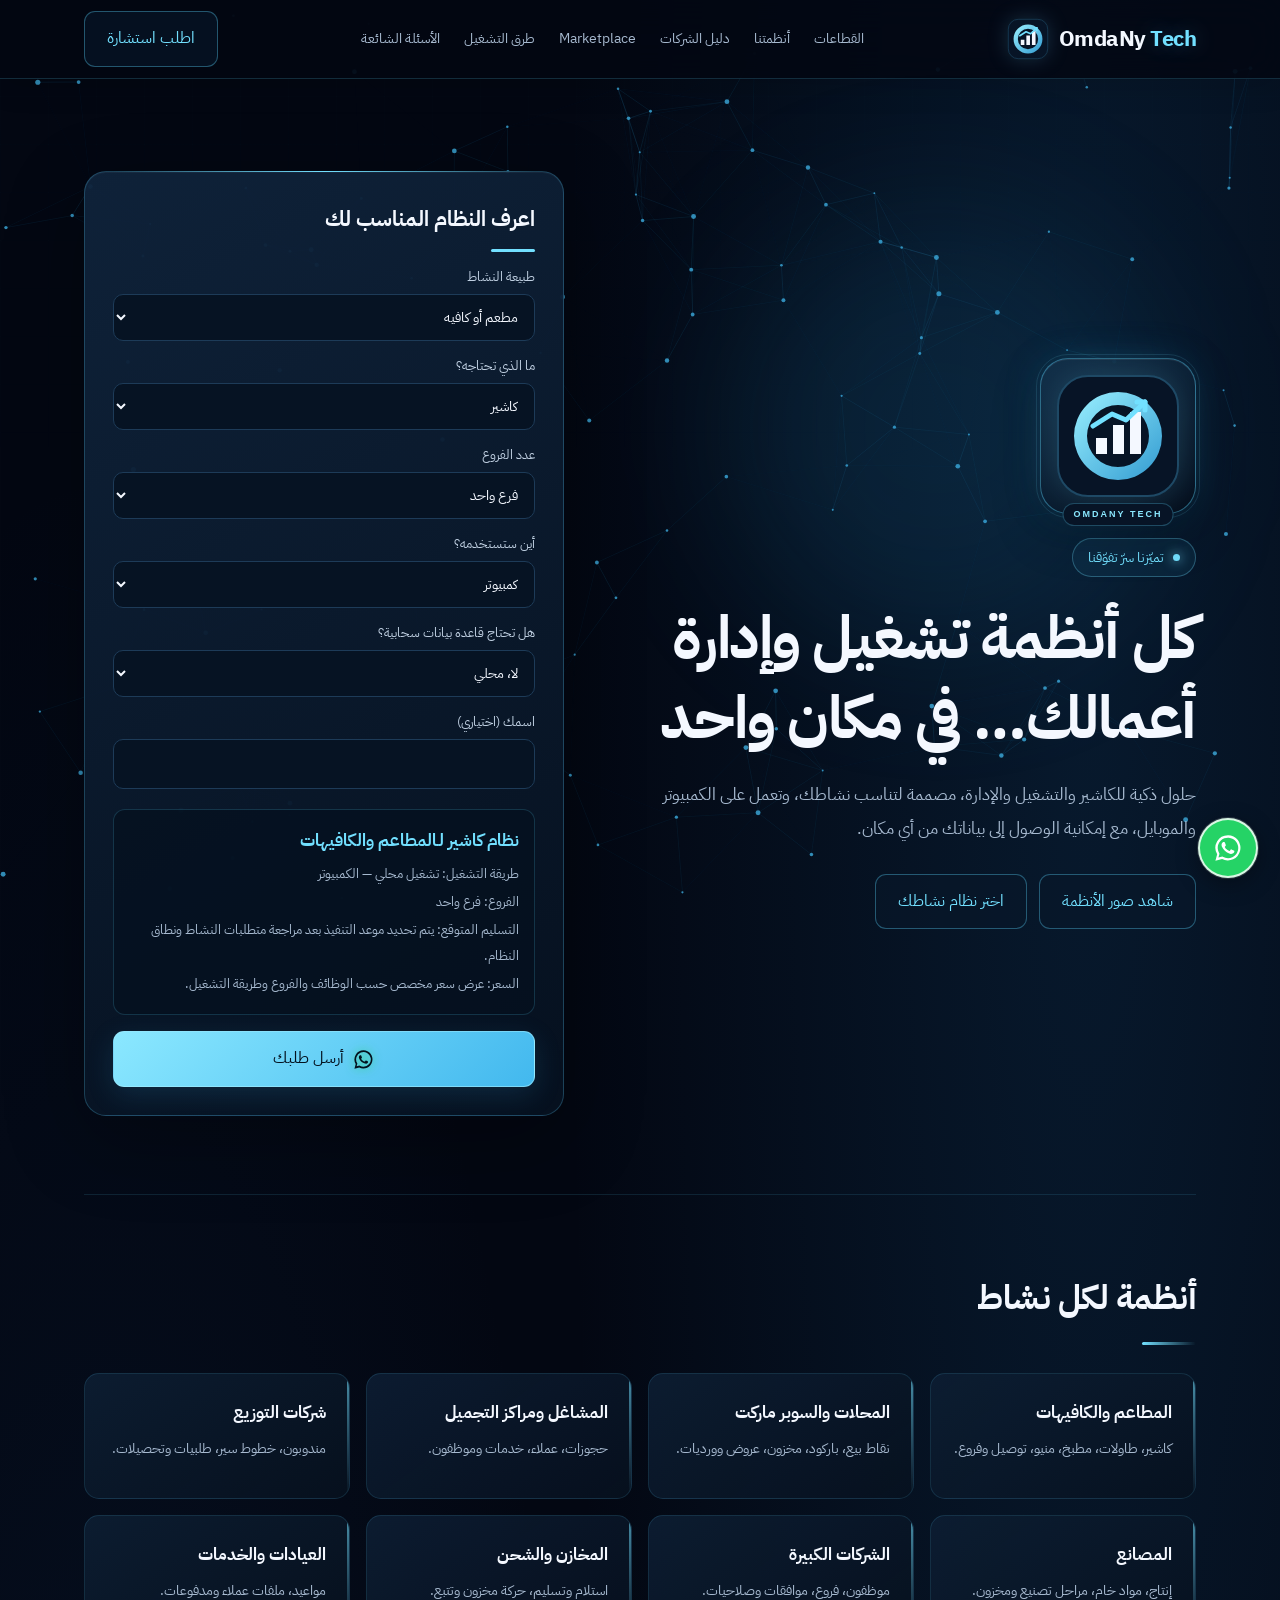
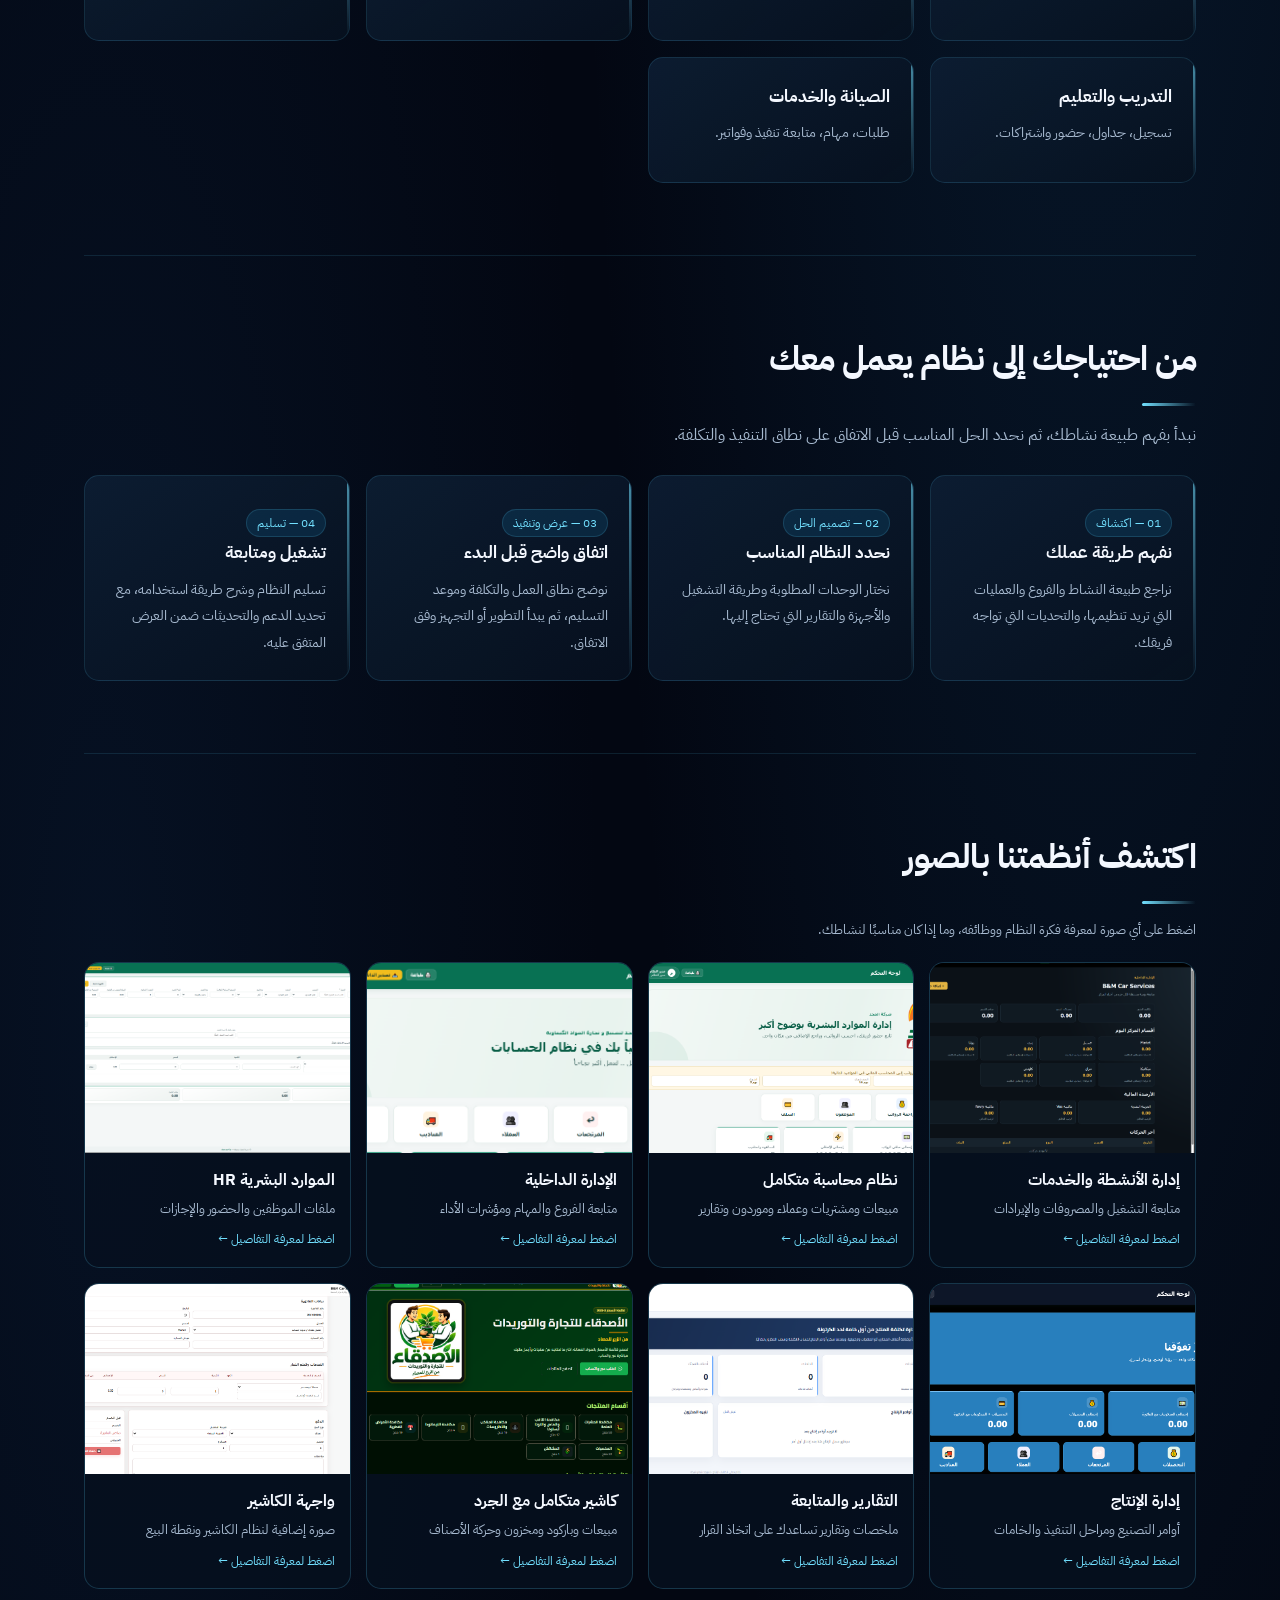
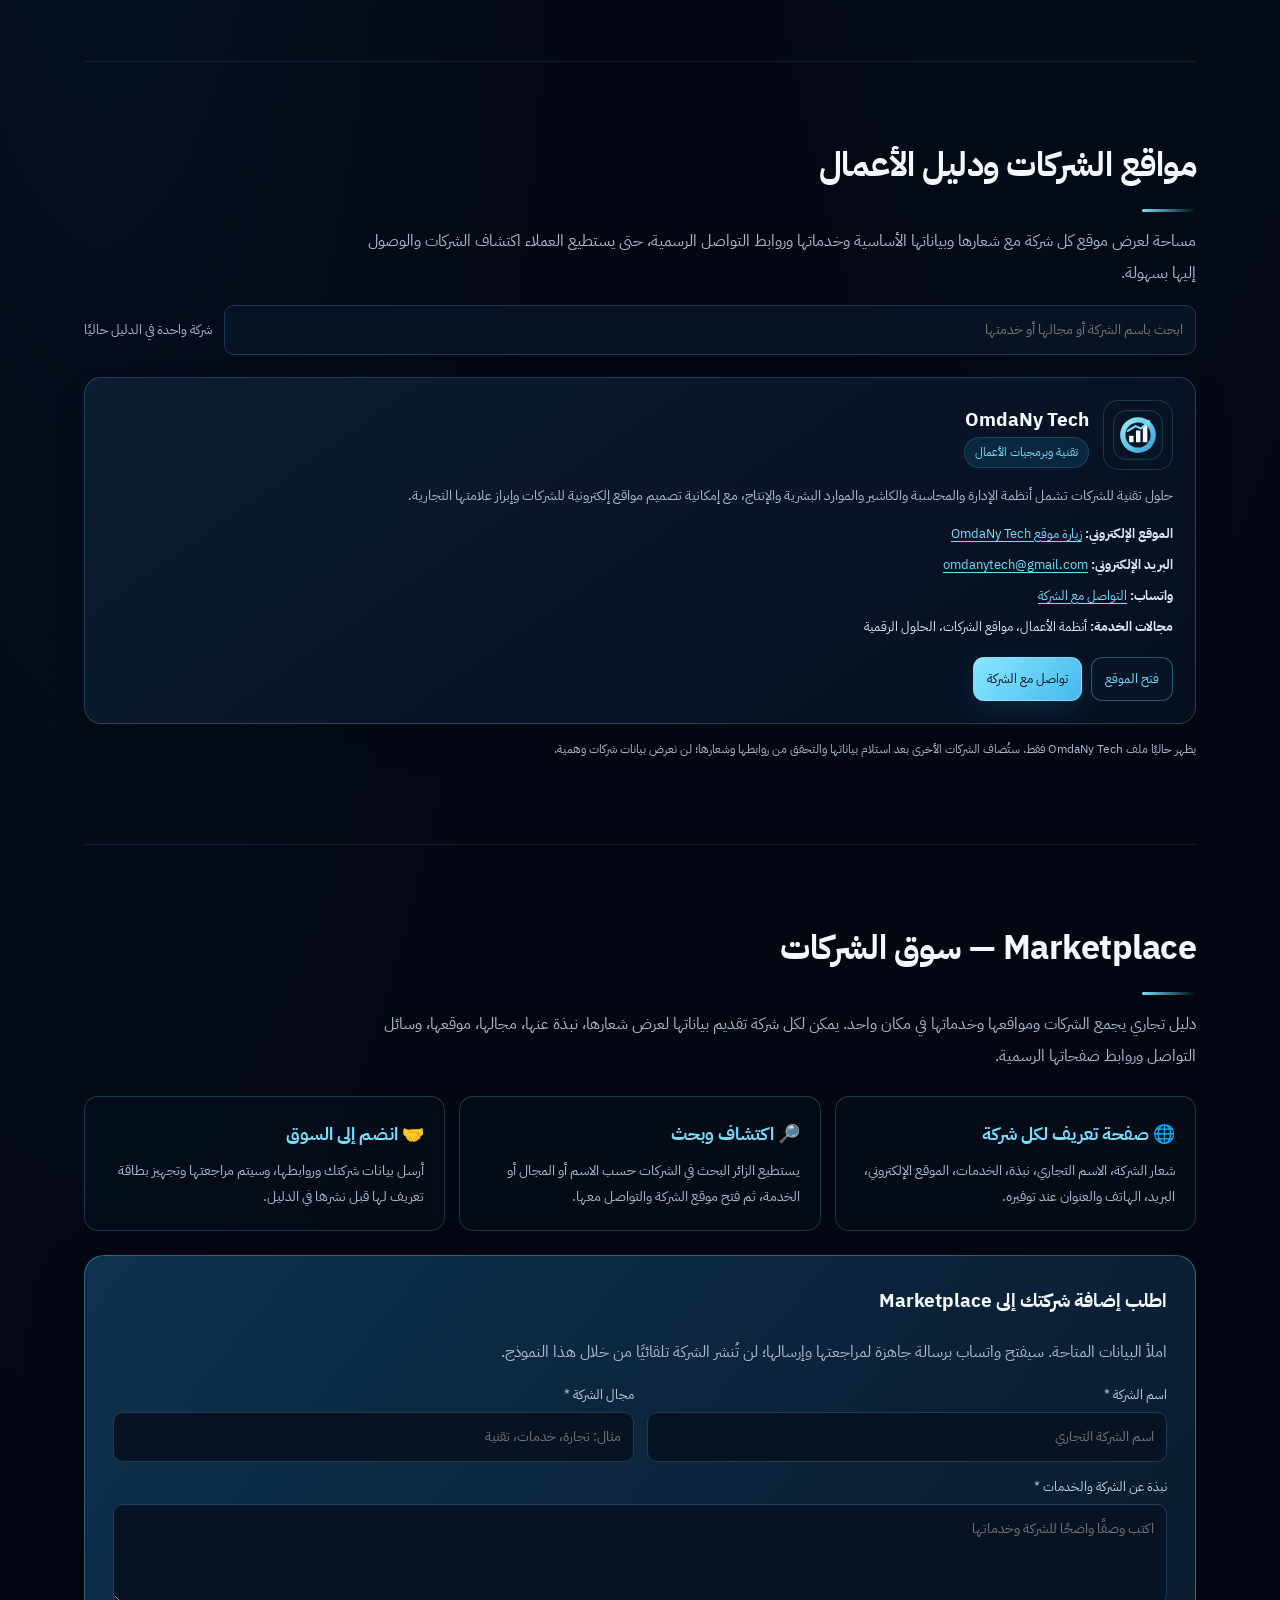
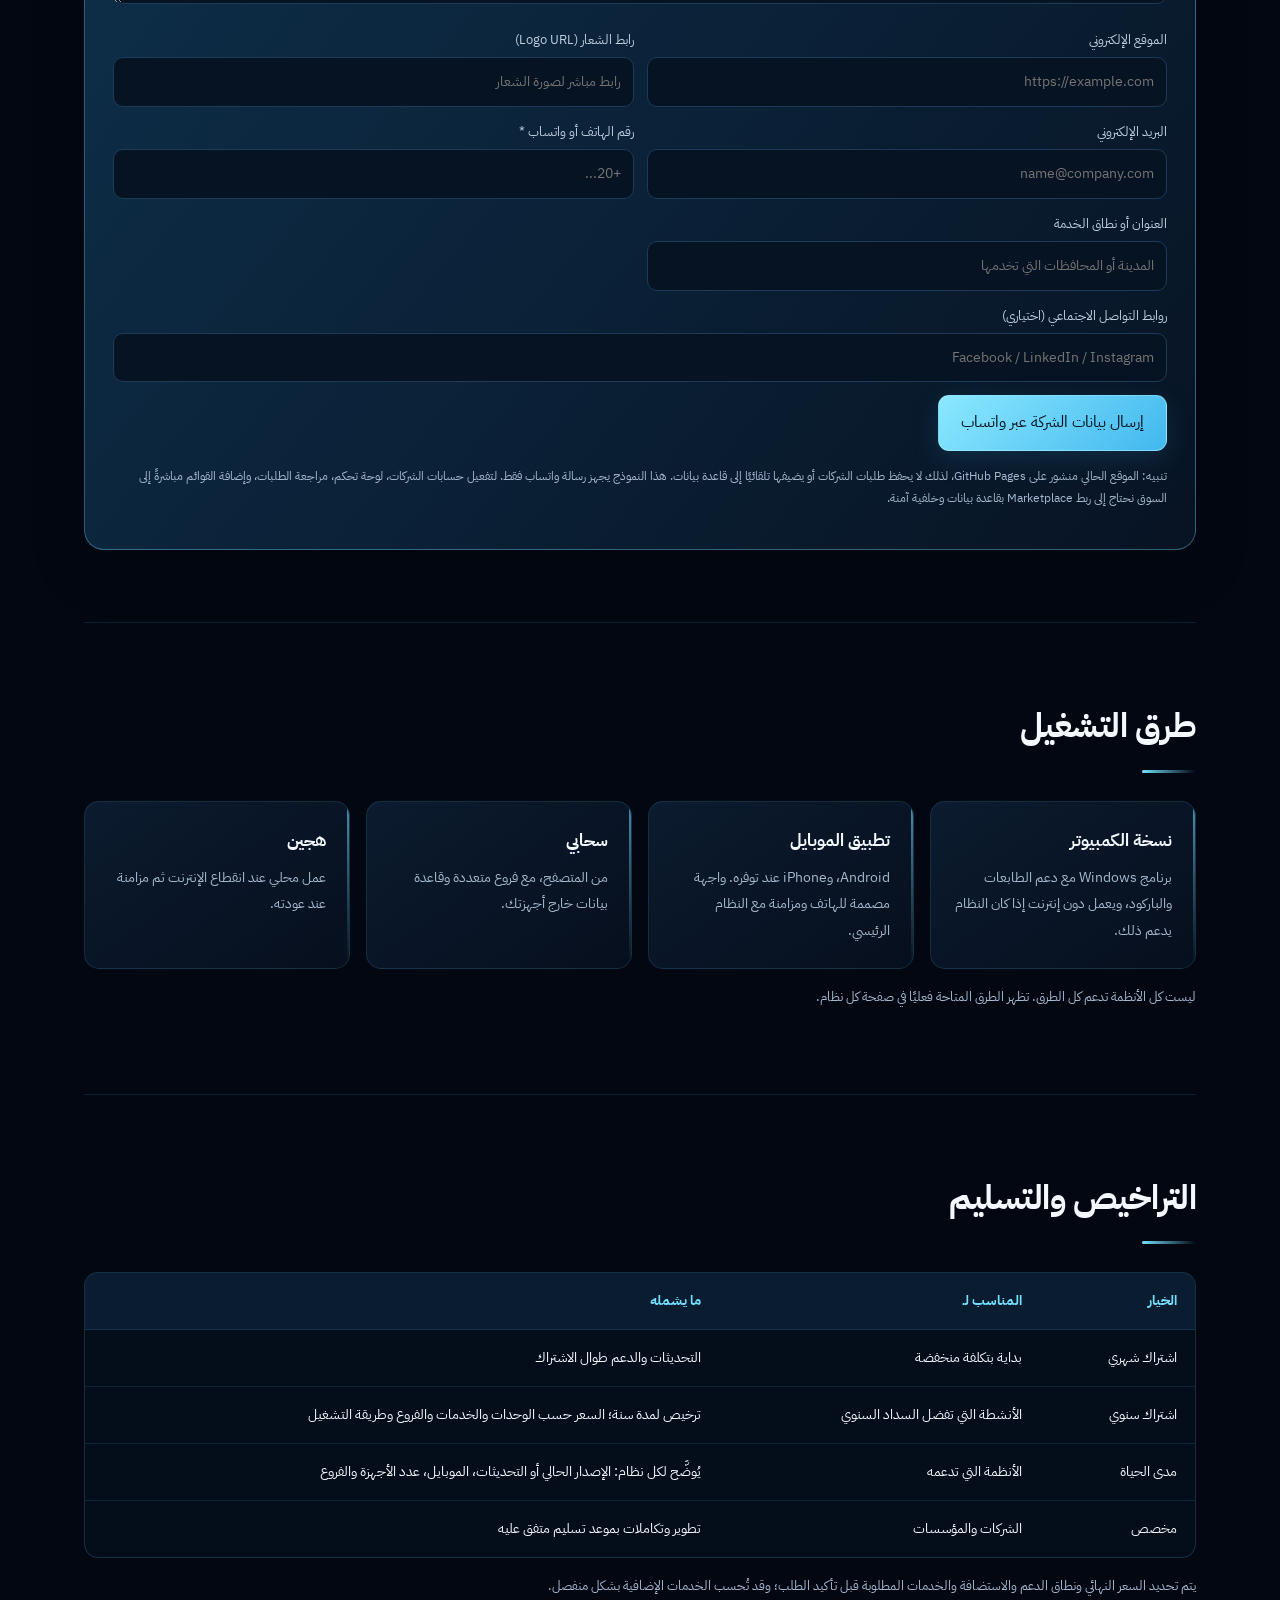
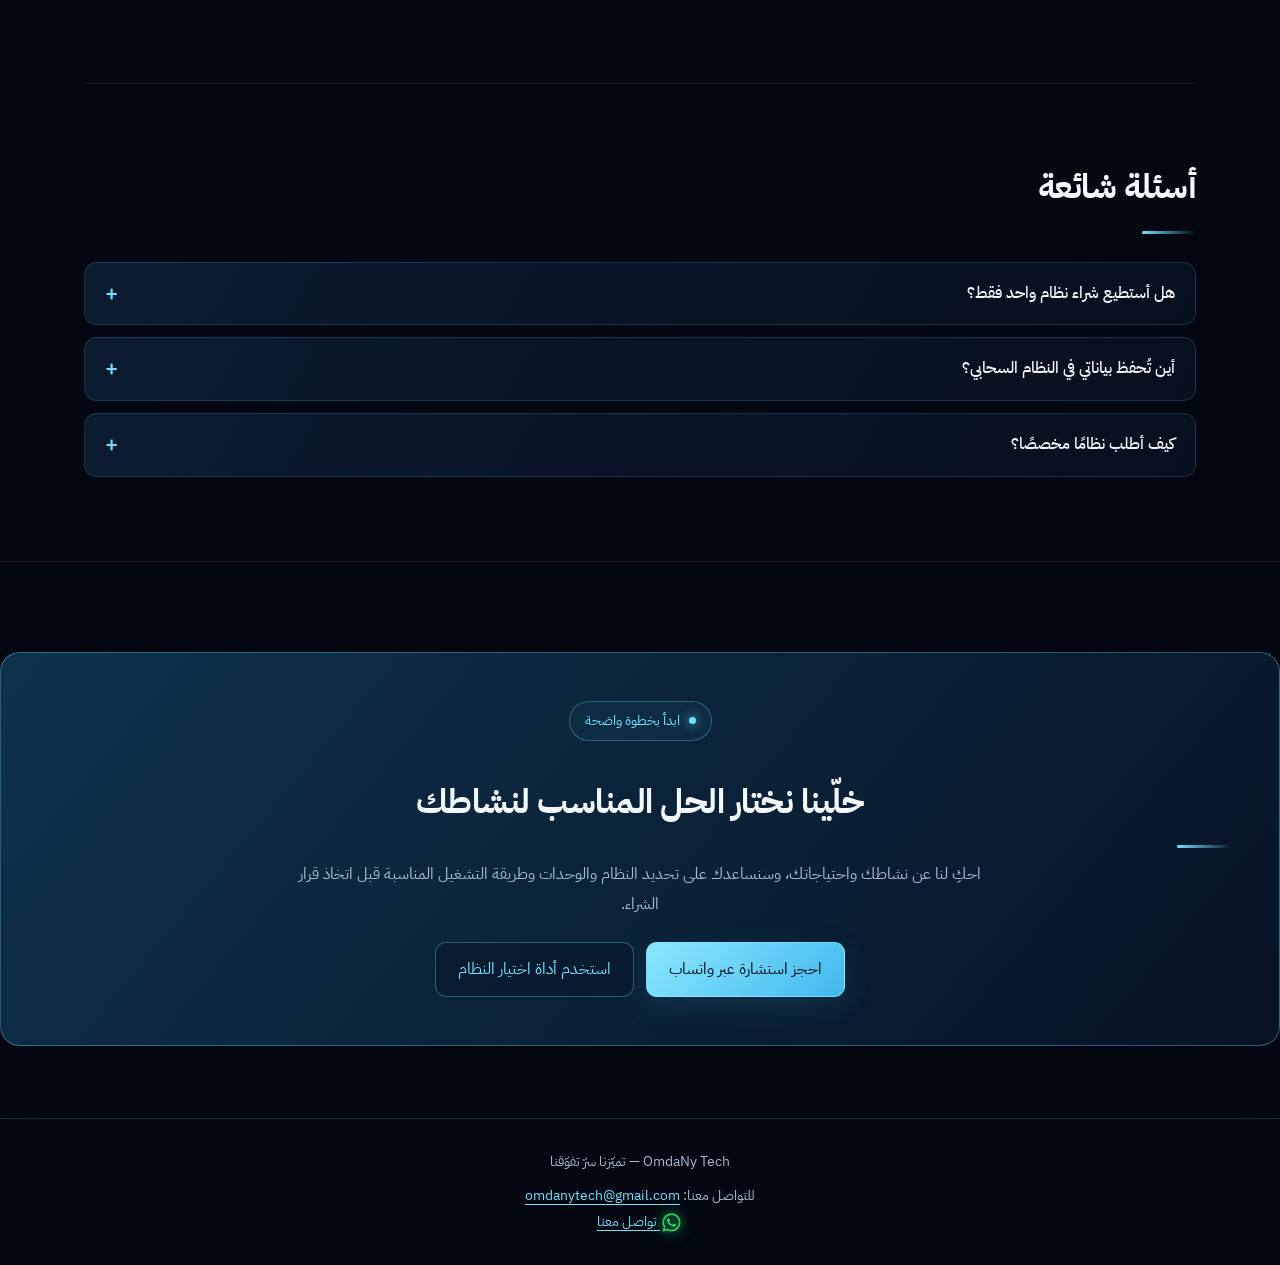
==== commit 3db5b2f4: "Fix mobile navigation dropdown visibility and click handling" ====
--- a/index.html
+++ b/index.html
@@ -193,6 +193,18 @@
 @media(max-width:600px){.whatsapp-float{right:16px;bottom:18px;width:56px;height:56px}.whatsapp-float svg{width:30px;height:30px}}
 @media(prefers-reduced-motion:reduce){.whatsapp-float{transition:none}}
 
+
+/* Navigation hotfix: keep mobile menu above page content and override legacy nav rules */
+@media (max-width: 800px){
+  header{position:sticky;z-index:1000}
+  header .w{position:relative;isolation:isolate}
+  #menuToggle{display:flex!important;position:relative;z-index:1002;cursor:pointer;touch-action:manipulation}
+  #mainNav{display:none!important;position:absolute!important;top:100%!important;inset-inline:0!important;width:100%!important;max-height:calc(100vh - 90px);overflow-y:auto;flex-direction:column!important;align-items:stretch!important;gap:0!important;padding:10px 16px 16px!important;margin:0!important;background:#071426!important;border:1px solid rgba(72,216,232,.28)!important;border-top:0!important;border-radius:0 0 16px 16px;box-shadow:0 18px 36px rgba(0,0,0,.42)!important;z-index:1001!important;visibility:hidden;opacity:0;pointer-events:none;}
+  #mainNav.is-open{display:flex!important;visibility:visible!important;opacity:1!important;pointer-events:auto!important}
+  #mainNav a{display:block!important;width:100%;padding:13px 10px!important;color:#e8f5fb!important;border-bottom:1px solid rgba(151,190,220,.13);font-size:15px!important}
+  #mainNav a:last-child{border-bottom:0}
+}
+@media (min-width: 801px){#menuToggle{display:none!important}#mainNav{display:flex!important;position:static!important;visibility:visible!important;opacity:1!important;pointer-events:auto!important}}
 </style>
 </head>
 <body>
@@ -398,18 +410,7 @@
 ["a","b","c","d","e"].forEach(function(i){document.getElementById(i).addEventListener("change",upd)});
 upd();
 
-var menuToggle=document.getElementById("menuToggle");
-var mainNav=document.getElementById("mainNav");
-if(menuToggle&&mainNav){
- menuToggle.addEventListener("click",function(){
-  var open=menuToggle.getAttribute("aria-expanded")==="true";
-  menuToggle.setAttribute("aria-expanded",String(!open));
-  menuToggle.setAttribute("aria-label",open?"فتح القائمة":"إغلاق القائمة");
-  mainNav.classList.toggle("is-open",!open);
- });
- mainNav.querySelectorAll("a").forEach(function(link){link.addEventListener("click",function(){menuToggle.setAttribute("aria-expanded","false");mainNav.classList.remove("is-open");});});
- document.addEventListener("keydown",function(ev){if(ev.key==="Escape"){menuToggle.setAttribute("aria-expanded","false");mainNav.classList.remove("is-open");}});
-}
+/* Mobile navigation is initialized in the final script after page markup. */
 
 var appInfo={
  service:{tag:"إدارة وتشغيل",title:"نظام إدارة الأنشطة والخدمات",intro:"يساعدك على تنظيم العمل اليومي ومتابعة الإيرادات والمصروفات والخدمات من واجهة واحدة.",features:["تسجيل الإيرادات والمصروفات ومراجعتها","متابعة الخدمات والأقسام وحالة العمل","تقارير دورية تساعد على فهم أداء النشاط","إمكانية تخصيص الصلاحيات بحسب احتياج المنشأة"],fit:"مناسب لمراكز الخدمات والأنشطة التي تحتاج إلى متابعة تشغيلية. يتم تأكيد الوحدات المتاحة بعد تحديد متطلباتك."},
@@ -512,5 +513,36 @@
  <svg viewBox="0 0 32 32" aria-hidden="true" focusable="false"><path fill="currentColor" d="M16.02 3.2A12.62 12.62 0 0 0 5.18 22.27L3.4 28.8l6.69-1.75A12.62 12.62 0 1 0 16.02 3.2Zm0 22.93a10.27 10.27 0 0 1-5.23-1.43l-.38-.23-3.97 1.04 1.06-3.87-.25-.4a10.25 10.25 0 1 1 8.77 4.89Zm5.63-7.68c-.31-.16-1.85-.91-2.14-1.01-.29-.11-.5-.16-.71.16-.21.31-.81 1.01-.99 1.22-.18.21-.37.24-.68.08-.31-.16-1.32-.49-2.51-1.55-.93-.83-1.56-1.86-1.74-2.17-.18-.31-.02-.48.14-.64.14-.14.31-.37.47-.55.16-.18.21-.31.31-.52.1-.21.05-.39-.03-.55-.08-.16-.71-1.71-.97-2.34-.25-.61-.51-.53-.71-.54h-.6c-.21 0-.55.08-.84.39-.29.32-1.1 1.07-1.1 2.61s1.13 3.03 1.29 3.24c.16.21 2.22 3.39 5.38 4.75.75.32 1.34.52 1.8.66.76.24 1.45.21 2 .13.61-.09 1.85-.76 2.11-1.49.26-.73.26-1.35.18-1.49-.08-.13-.29-.21-.6-.37Z"/></svg>
 </a>
 
+
+<script id="omdany-mobile-navigation-fix">
+(function(){
+  var toggle=document.getElementById("menuToggle");
+  var nav=document.getElementById("mainNav");
+  if(!toggle||!nav||toggle.dataset.menuReady==="1")return;
+  toggle.dataset.menuReady="1";
+  function setOpen(open){
+    toggle.setAttribute("aria-expanded",open?"true":"false");
+    toggle.setAttribute("aria-label",open?"إغلاق القائمة":"فتح القائمة");
+    nav.classList.toggle("is-open",open);
+  }
+  toggle.addEventListener("click",function(event){
+    event.preventDefault();
+    event.stopPropagation();
+    setOpen(toggle.getAttribute("aria-expanded")!=="true");
+  });
+  nav.addEventListener("click",function(event){
+    if(event.target.closest("a"))setOpen(false);
+  });
+  document.addEventListener("keydown",function(event){
+    if(event.key==="Escape")setOpen(false);
+  });
+  document.addEventListener("click",function(event){
+    if(toggle.getAttribute("aria-expanded")==="true"&&!nav.contains(event.target)&&!toggle.contains(event.target))setOpen(false);
+  });
+  window.addEventListener("resize",function(){
+    if(window.innerWidth>800)setOpen(false);
+  },{passive:true});
+})();
+</script>
 </body>
 </html>
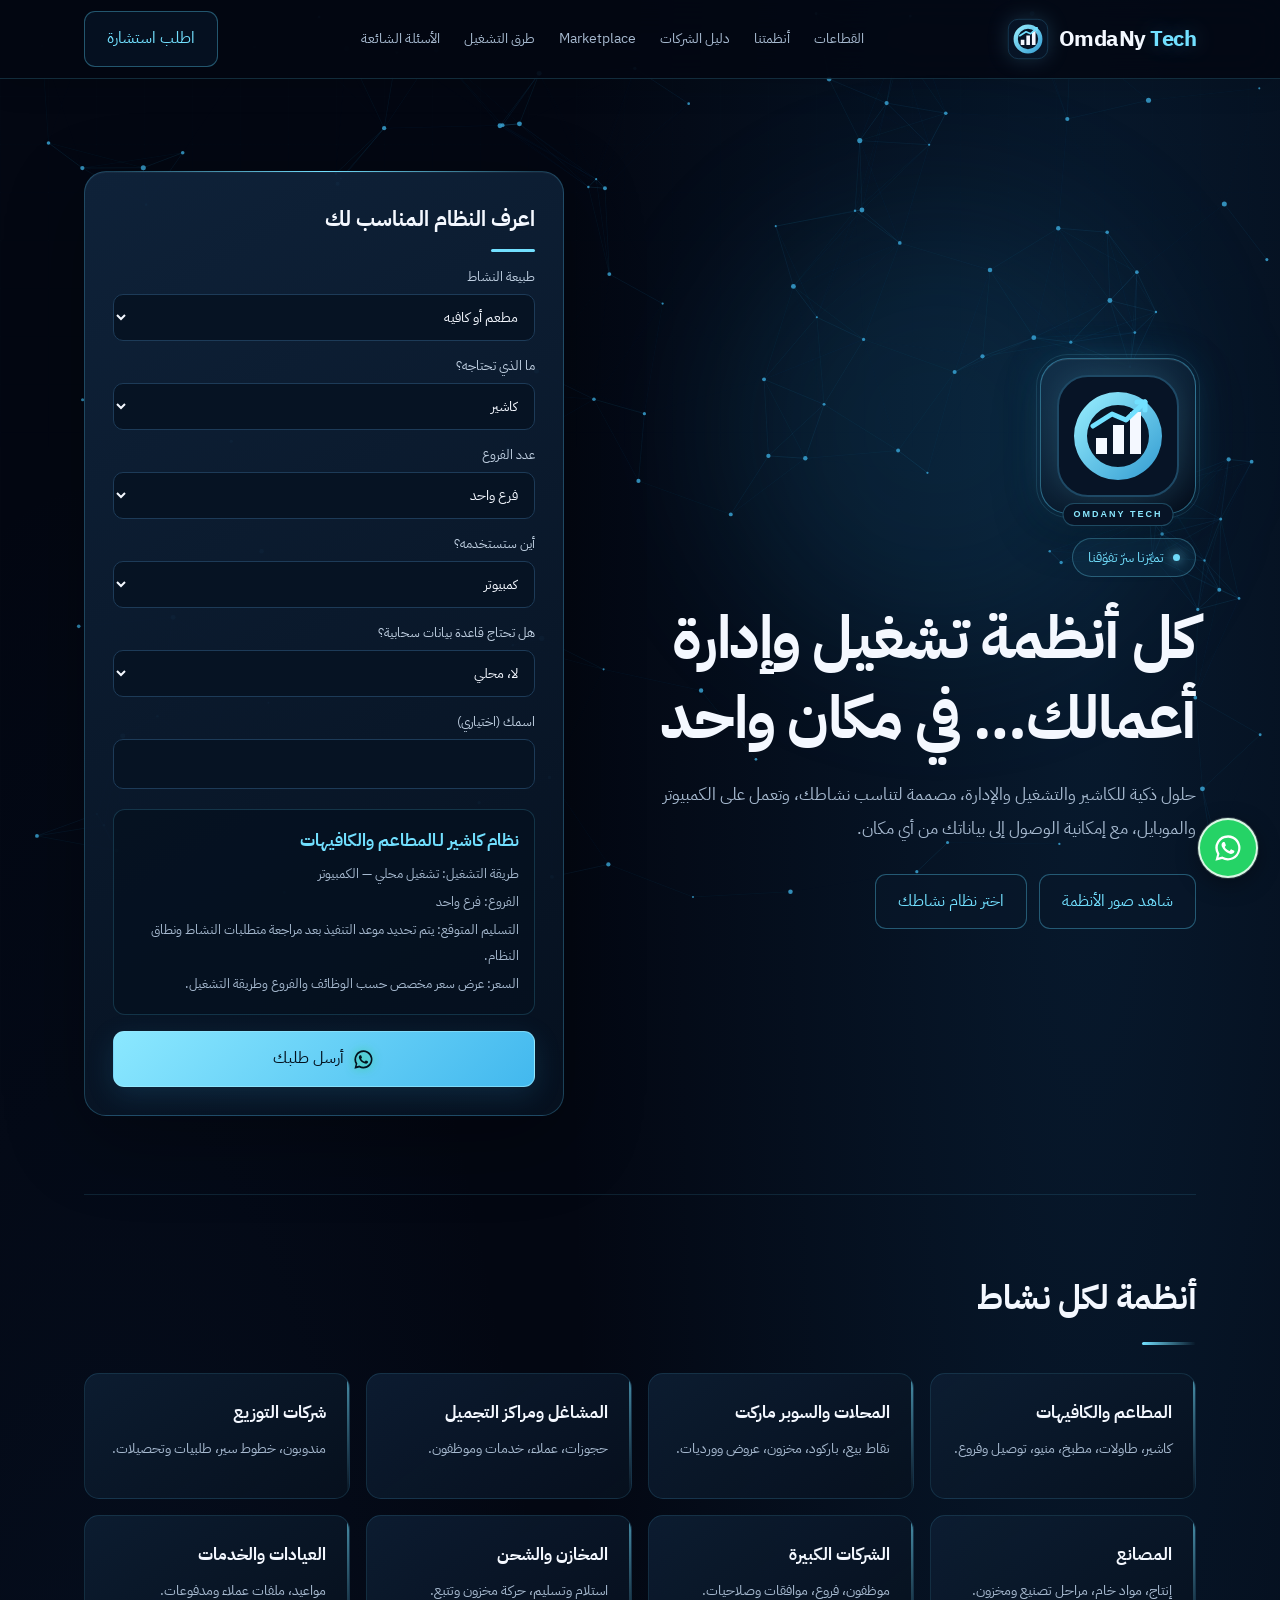
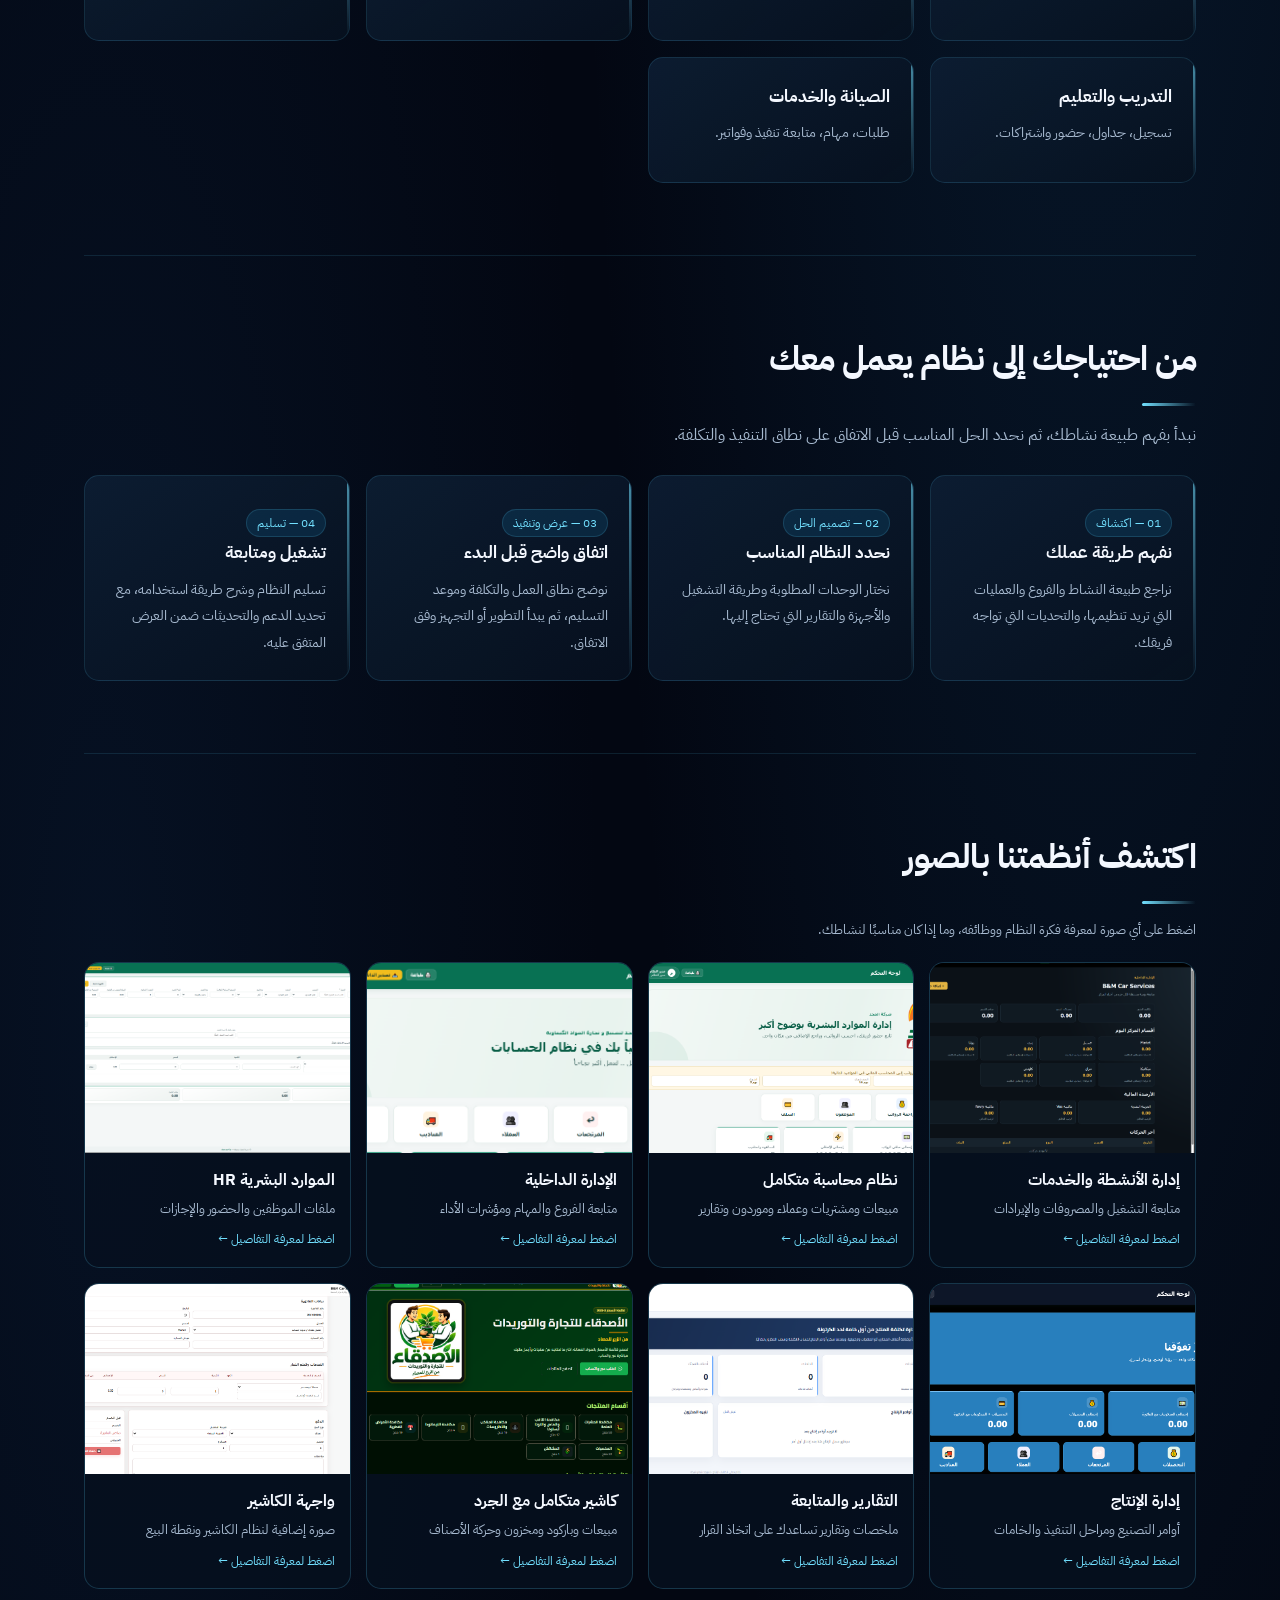
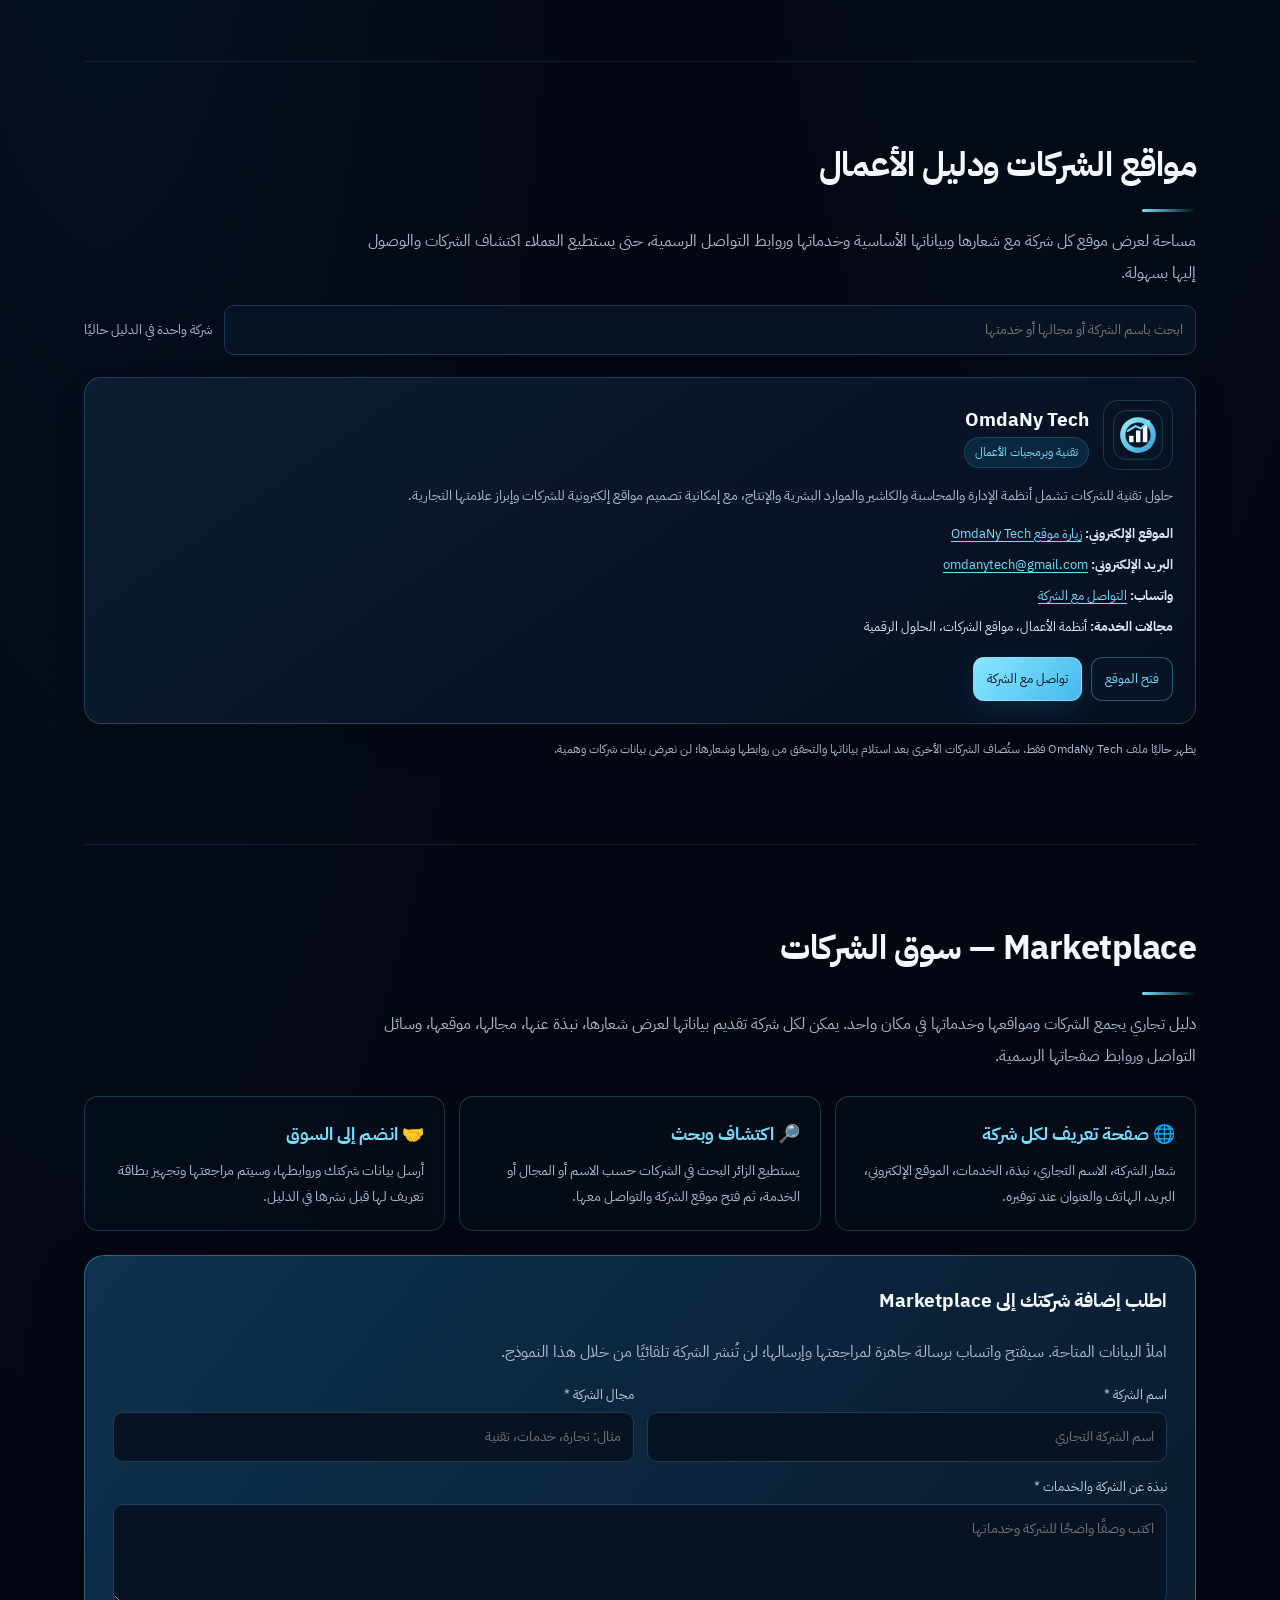
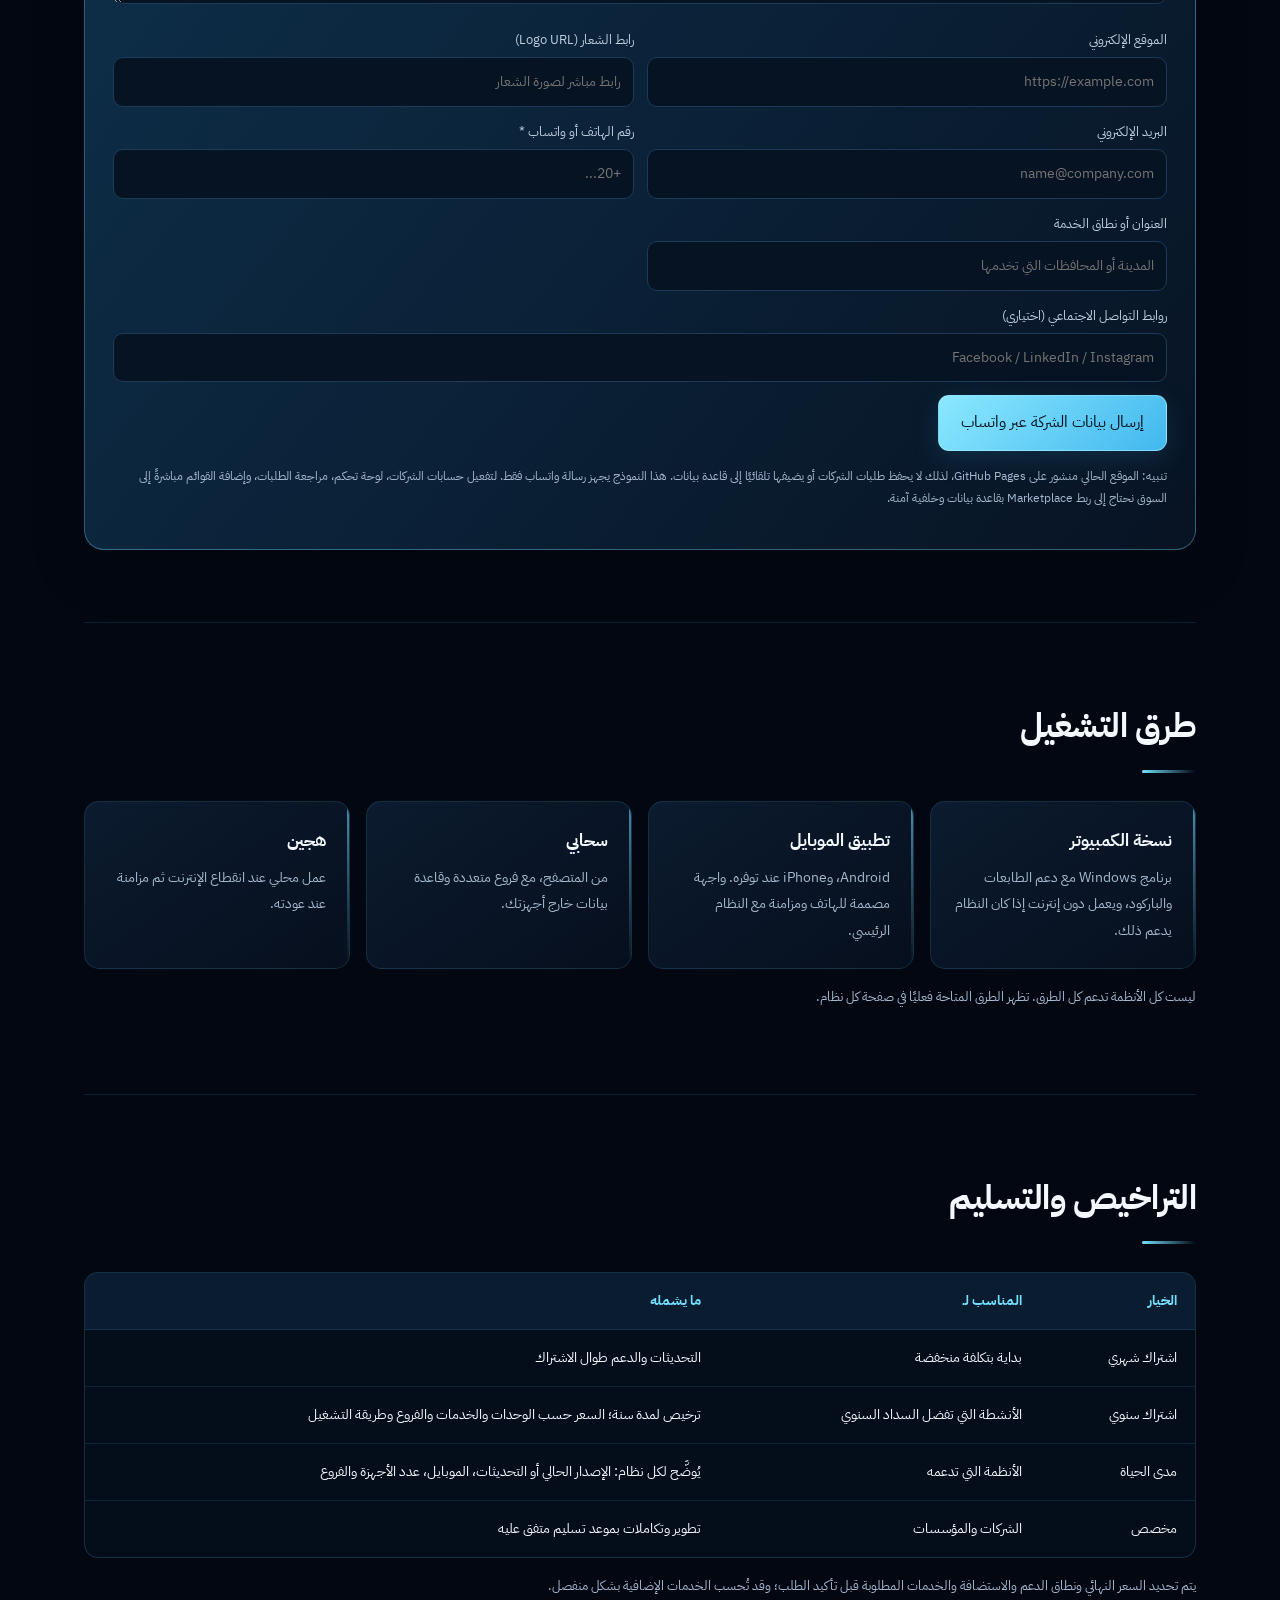
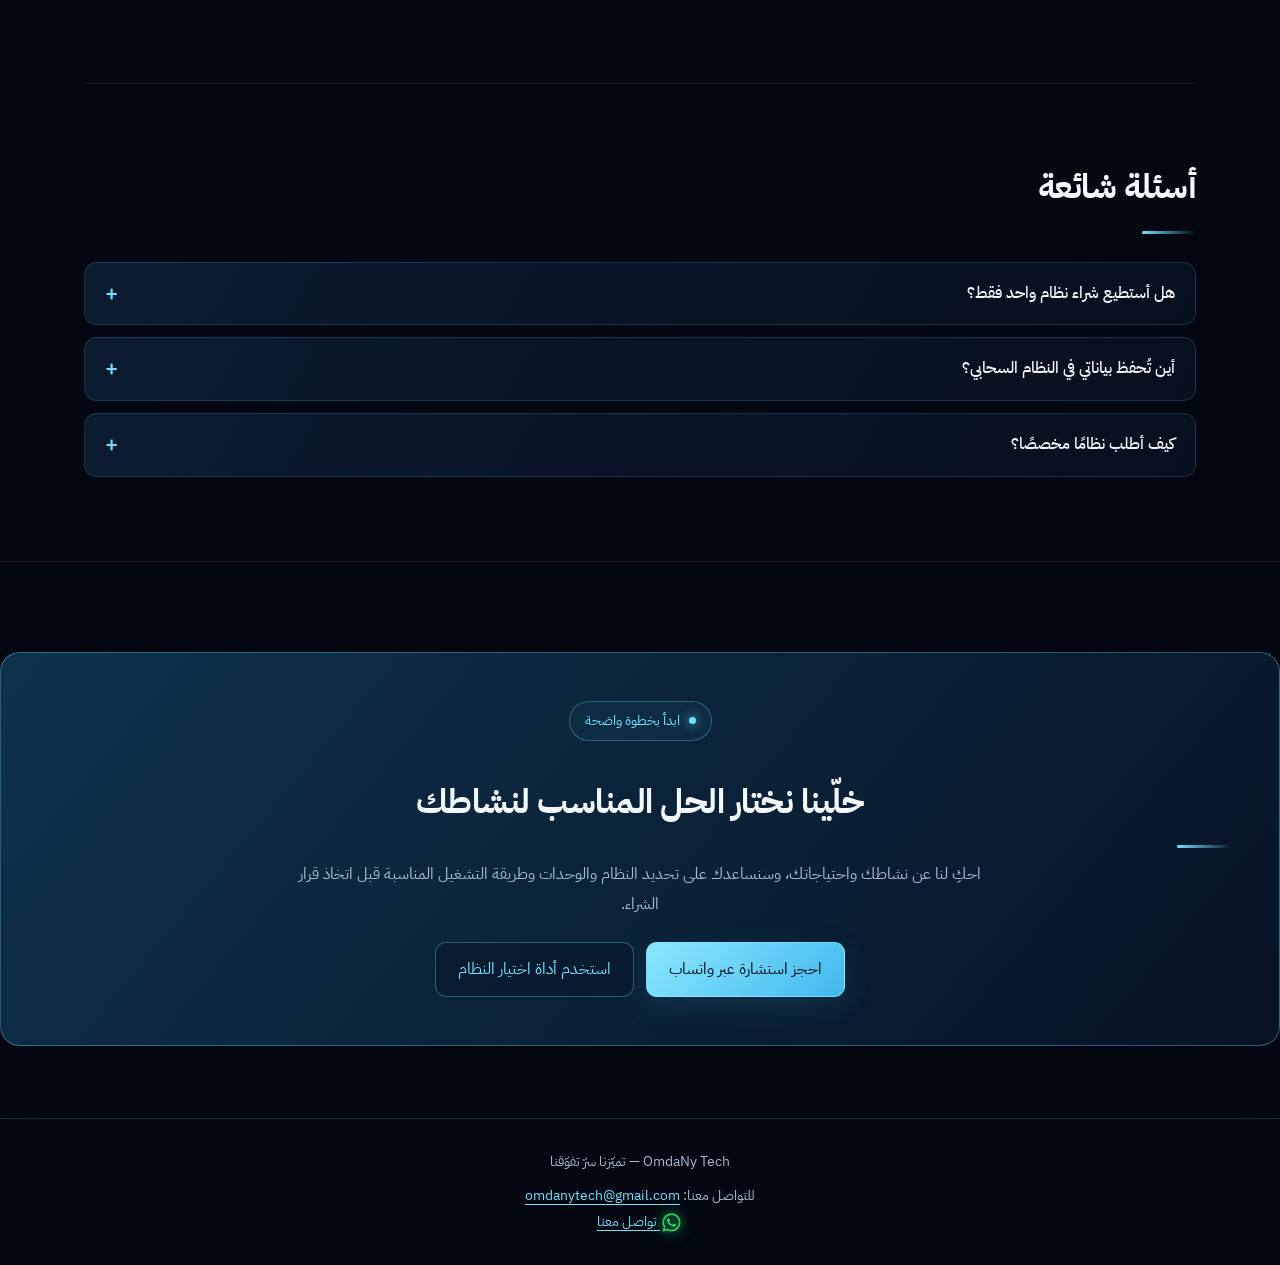
==== commit 3e9ec15f: "Fix mobile menu overlay and text visibility" ====
--- a/index.html
+++ b/index.html
@@ -194,17 +194,40 @@
 @media(prefers-reduced-motion:reduce){.whatsapp-float{transition:none}}
 
 
-/* Navigation hotfix: keep mobile menu above page content and override legacy nav rules */
+/* Mobile menu: detached opaque panel above all page content */
 @media (max-width: 800px){
-  header{position:sticky;z-index:1000}
+  header{position:sticky!important;top:0!important;z-index:3000!important}
   header .w{position:relative;isolation:isolate}
-  #menuToggle{display:flex!important;position:relative;z-index:1002;cursor:pointer;touch-action:manipulation}
-  #mainNav{display:none!important;position:absolute!important;top:100%!important;inset-inline:0!important;width:100%!important;max-height:calc(100vh - 90px);overflow-y:auto;flex-direction:column!important;align-items:stretch!important;gap:0!important;padding:10px 16px 16px!important;margin:0!important;background:#071426!important;border:1px solid rgba(72,216,232,.28)!important;border-top:0!important;border-radius:0 0 16px 16px;box-shadow:0 18px 36px rgba(0,0,0,.42)!important;z-index:1001!important;visibility:hidden;opacity:0;pointer-events:none;}
+  #menuToggle{display:flex!important;position:relative;z-index:3002!important;cursor:pointer;touch-action:manipulation}
+  #mainNav{
+    display:none!important;position:fixed!important;
+    top:calc(env(safe-area-inset-top,0px) + 70px)!important;
+    left:12px!important;right:12px!important;inset-inline:12px!important;
+    width:auto!important;max-height:calc(100dvh - 86px)!important;
+    overflow-y:auto!important;overscroll-behavior:contain;
+    flex-direction:column!important;align-items:stretch!important;gap:0!important;
+    padding:12px 16px!important;margin:0!important;
+    background:#061321!important;opacity:1!important;
+    border:1px solid rgba(72,216,232,.42)!important;border-radius:16px!important;
+    box-shadow:0 22px 60px rgba(0,0,0,.78),0 0 0 9999px rgba(0,5,14,.42)!important;
+    z-index:3001!important;visibility:hidden;pointer-events:none;
+  }
   #mainNav.is-open{display:flex!important;visibility:visible!important;opacity:1!important;pointer-events:auto!important}
-  #mainNav a{display:block!important;width:100%;padding:13px 10px!important;color:#e8f5fb!important;border-bottom:1px solid rgba(151,190,220,.13);font-size:15px!important}
-  #mainNav a:last-child{border-bottom:0}
+  #mainNav a{
+    display:block!important;position:relative!important;width:100%!important;
+    padding:14px 12px!important;margin:0!important;
+    color:#f4fbff!important;background:#0b2033!important;
+    border-bottom:1px solid rgba(151,190,220,.2)!important;
+    font-size:16px!important;font-weight:600!important;line-height:1.7!important;
+    text-align:right!important;text-shadow:none!important;opacity:1!important;
+  }
+  #mainNav a:first-child{border-radius:10px 10px 0 0}
+  #mainNav a:last-child{border-bottom:0!important;border-radius:0 0 10px 10px}
 }
-@media (min-width: 801px){#menuToggle{display:none!important}#mainNav{display:flex!important;position:static!important;visibility:visible!important;opacity:1!important;pointer-events:auto!important}}
+@media (min-width: 801px){
+  #menuToggle{display:none!important}
+  #mainNav{display:flex!important;position:static!important;visibility:visible!important;opacity:1!important;pointer-events:auto!important}
+}
 </style>
 </head>
 <body>
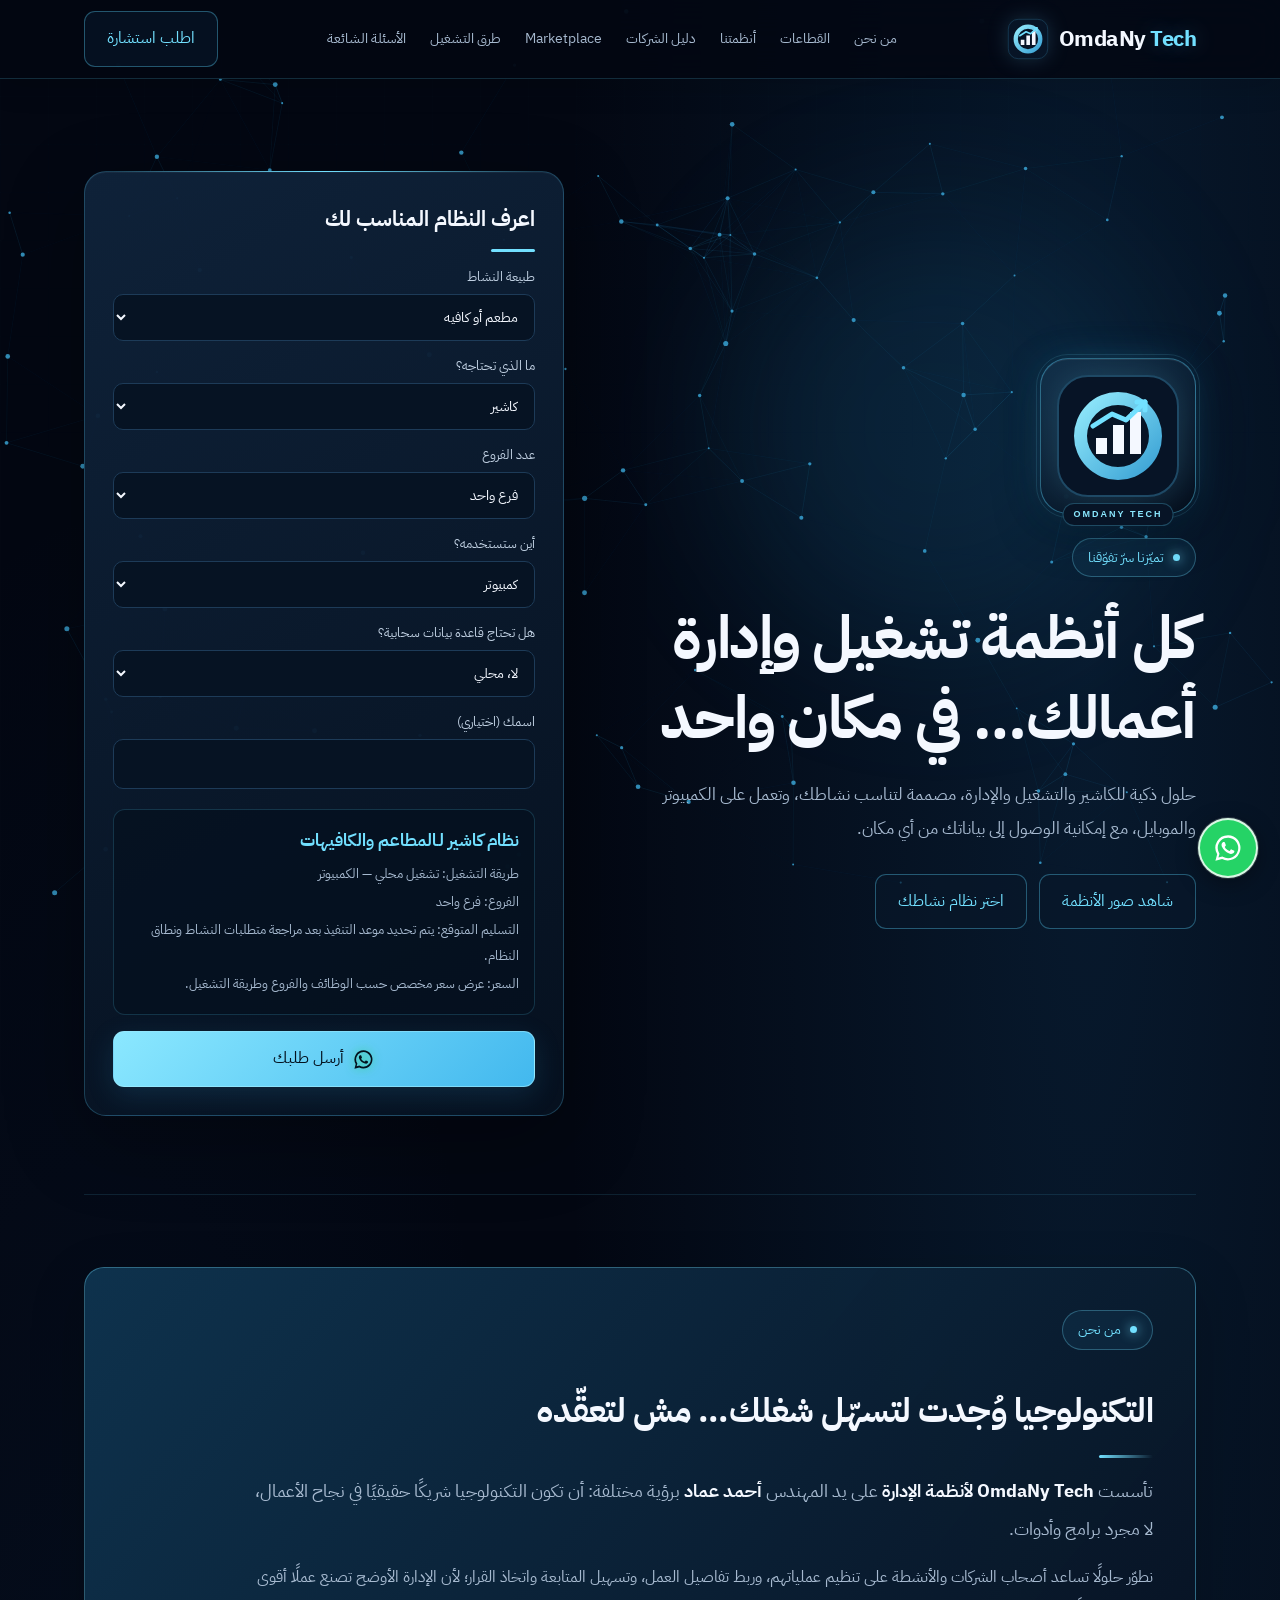
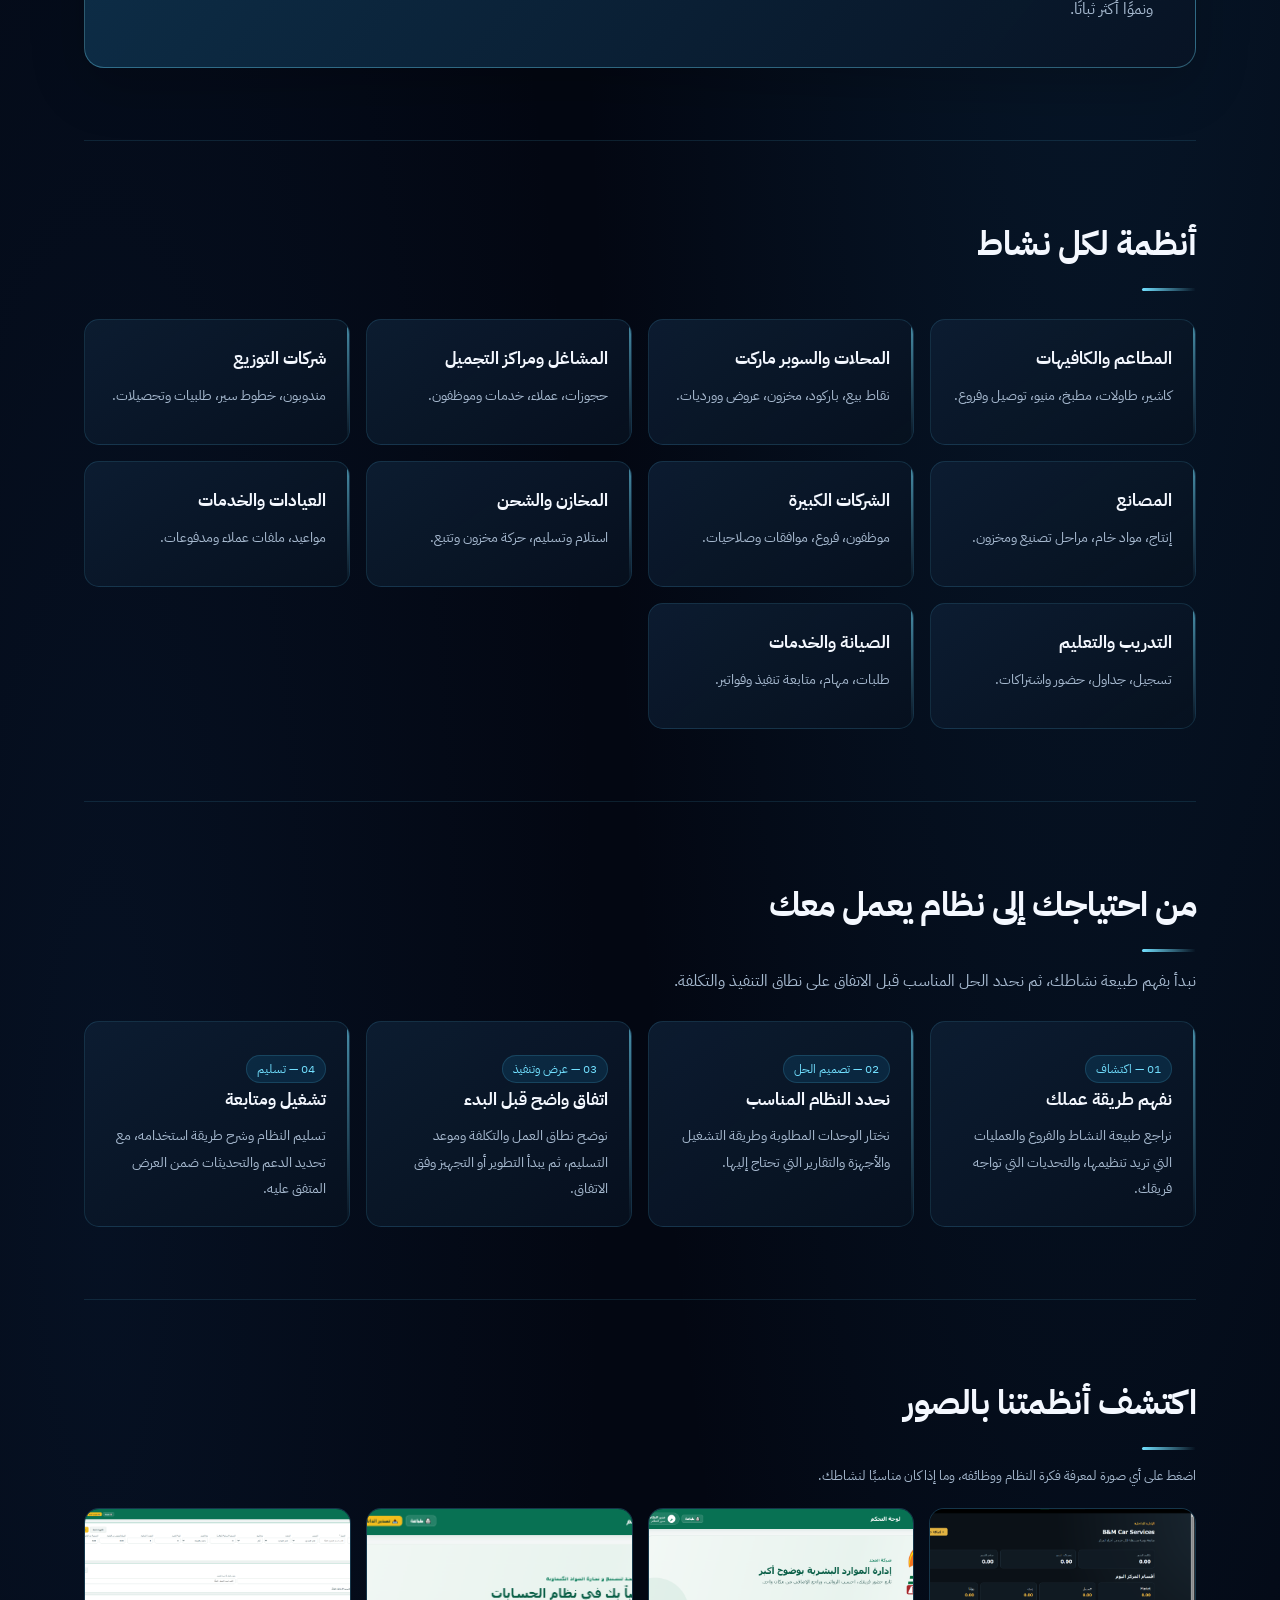
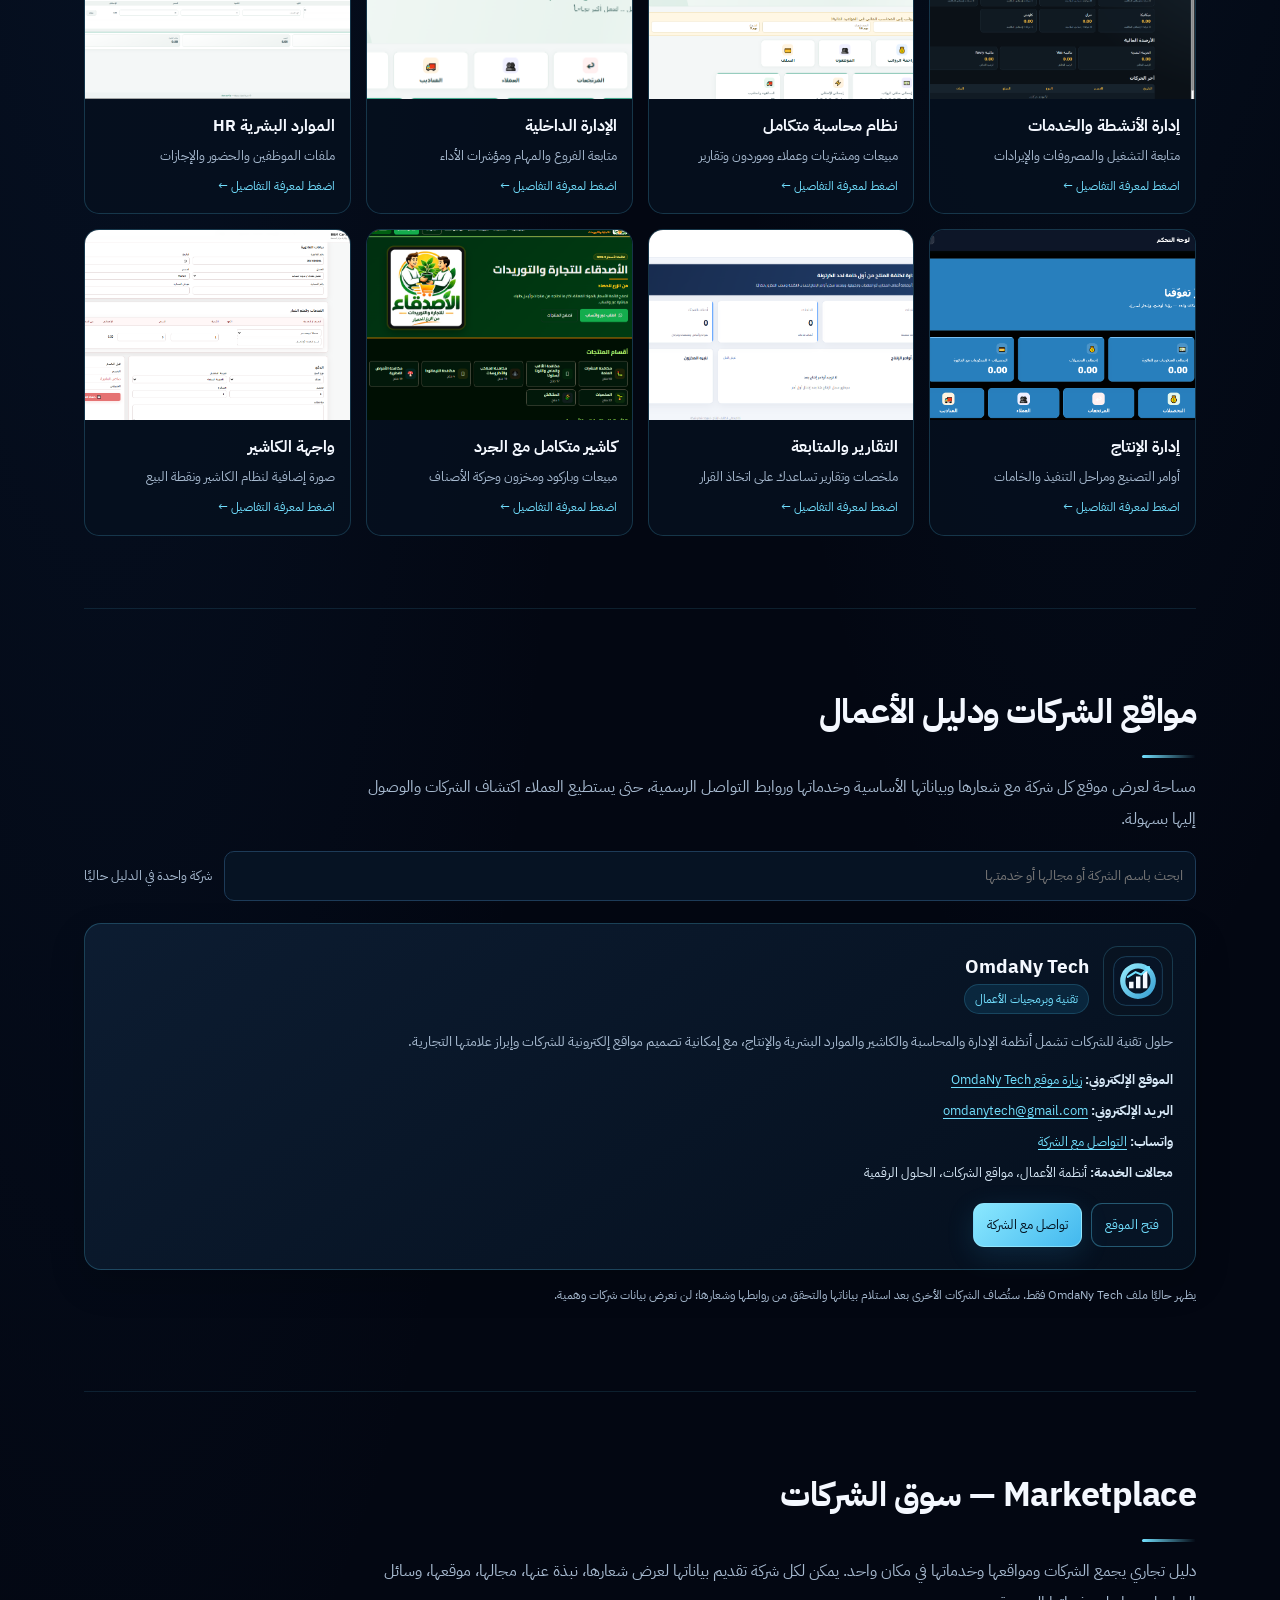
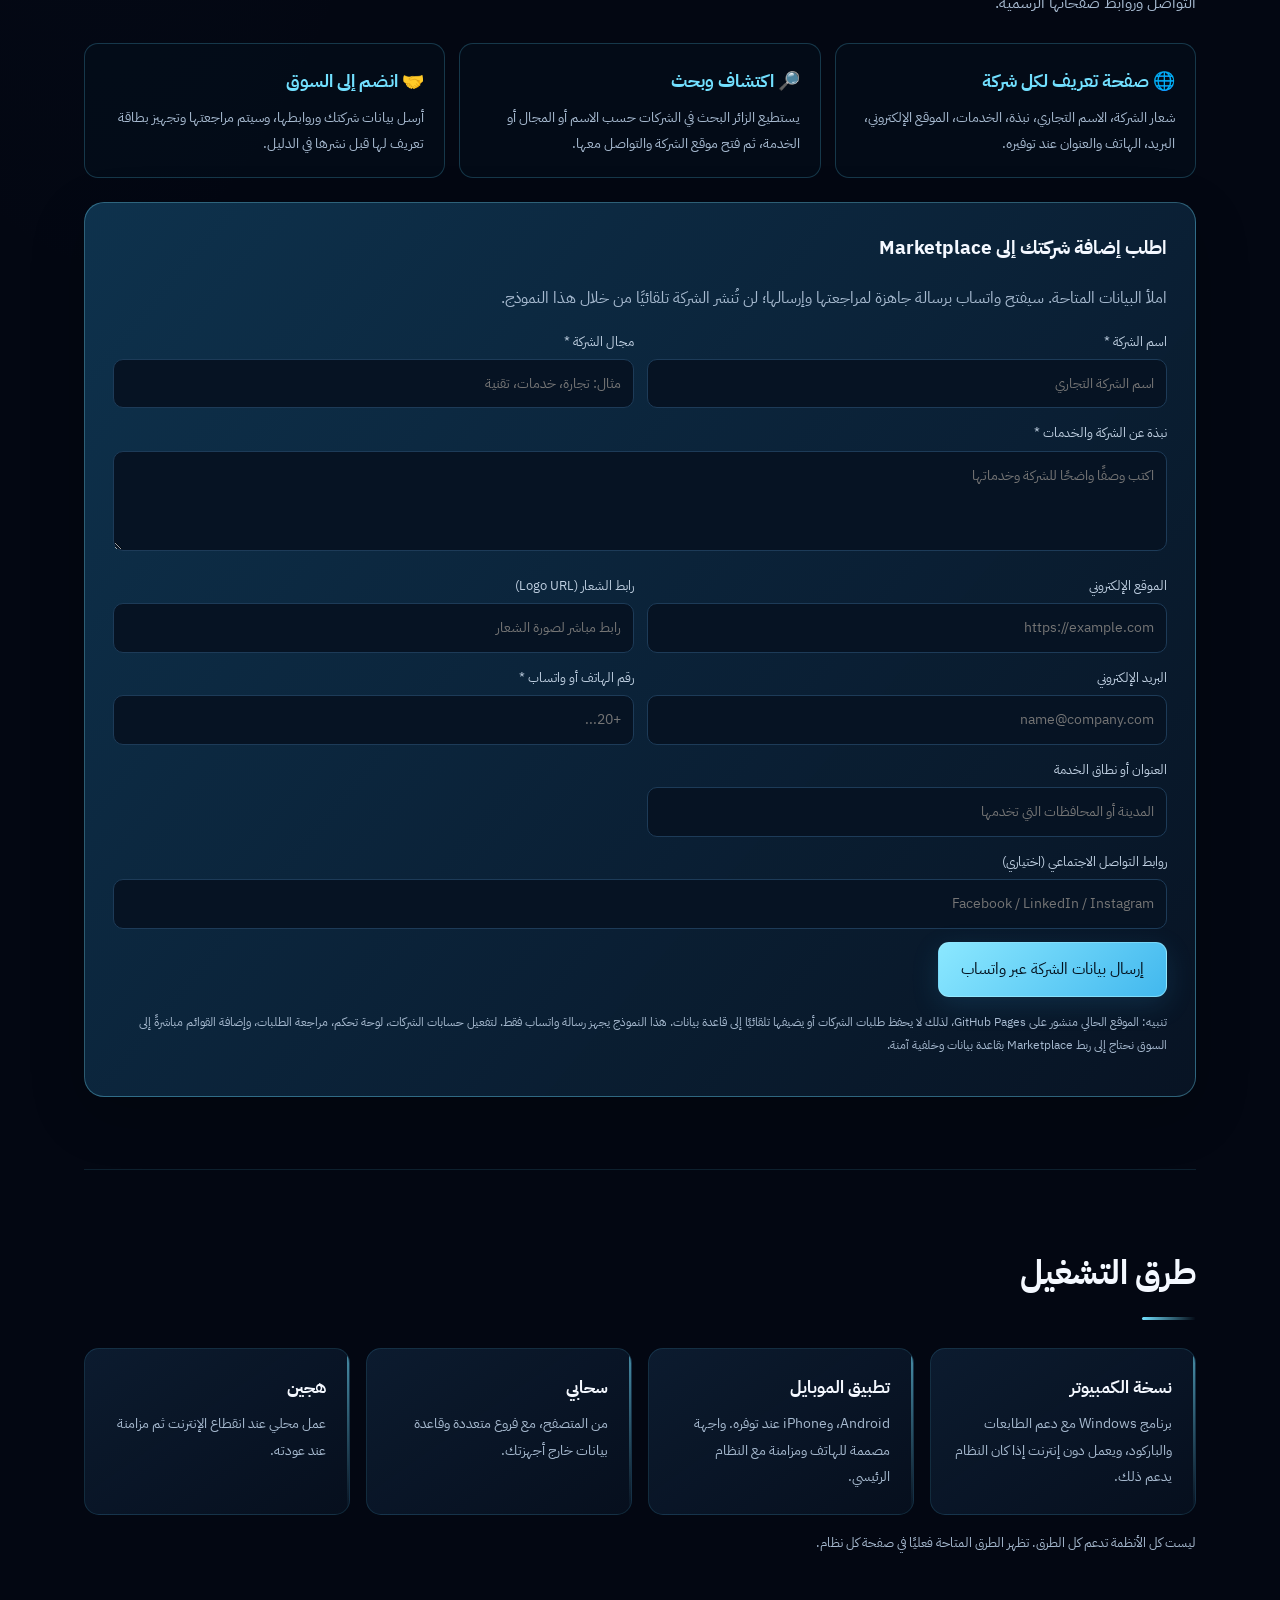
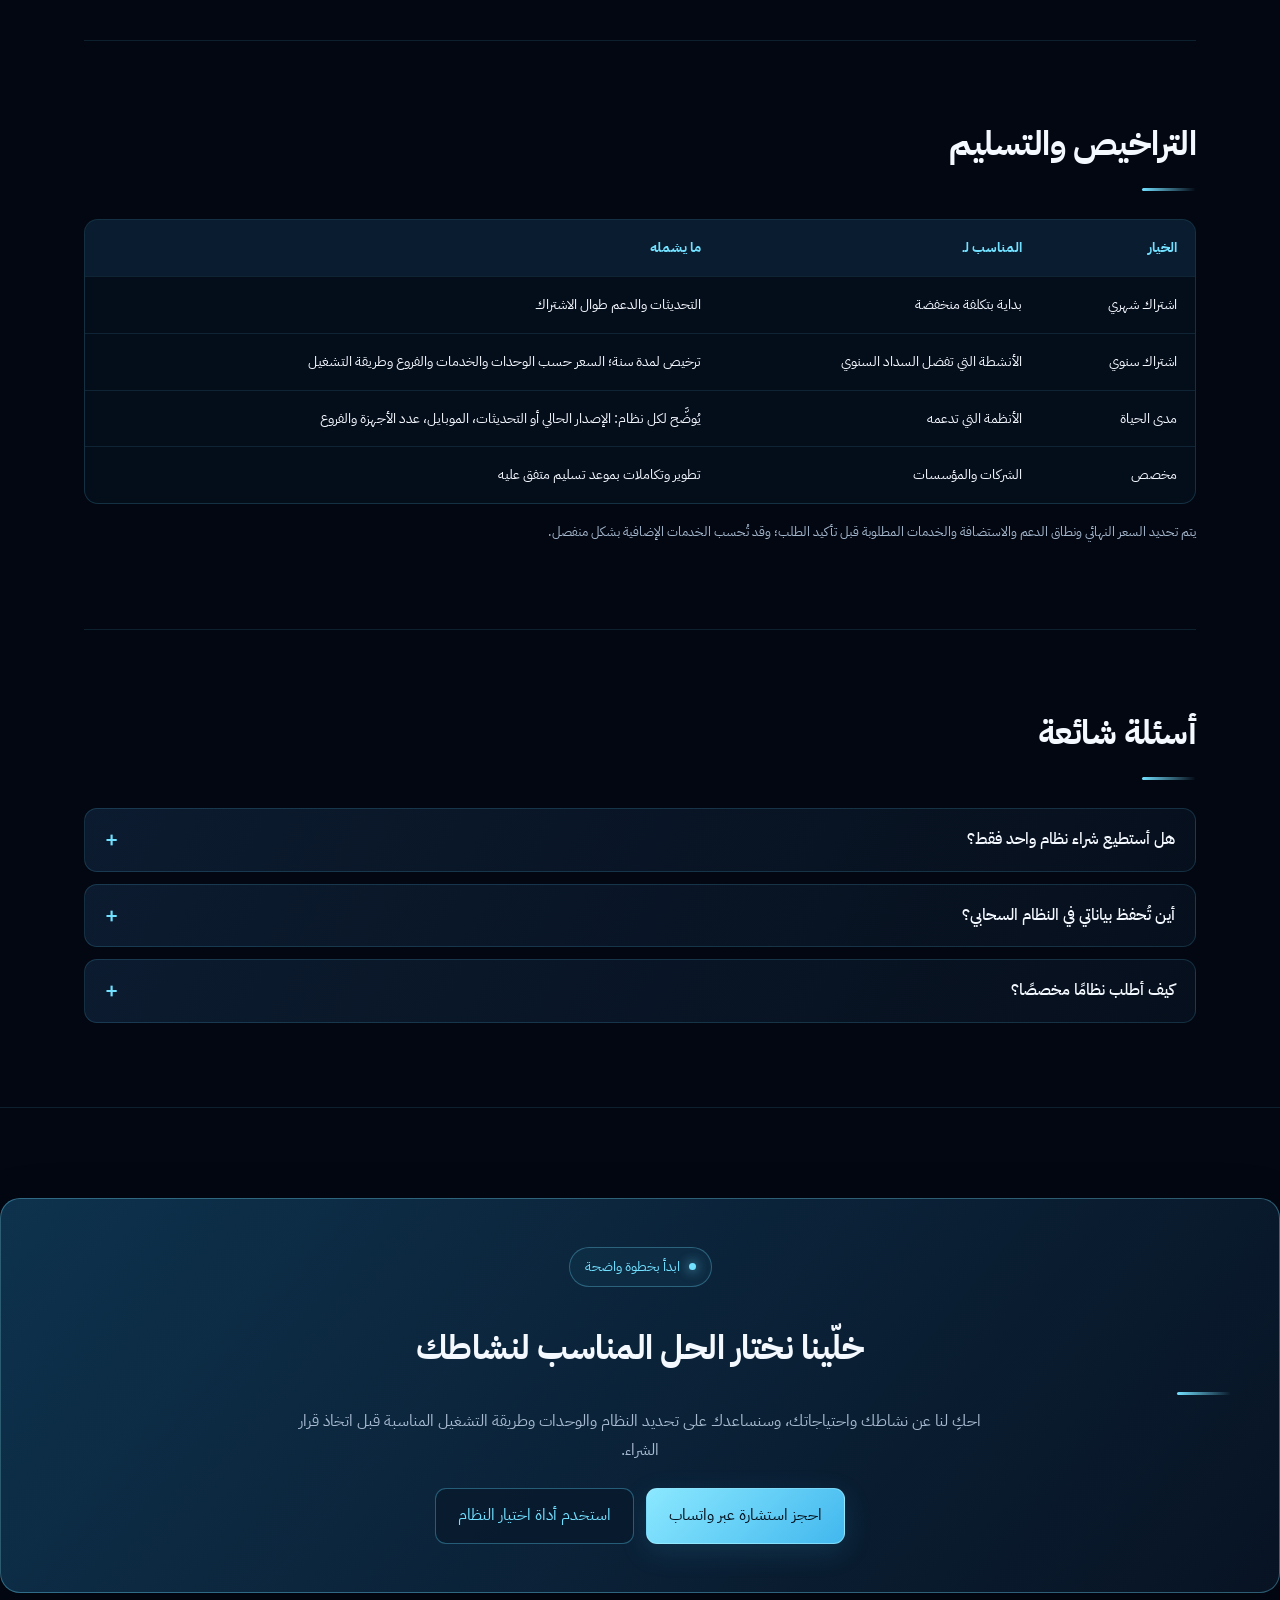
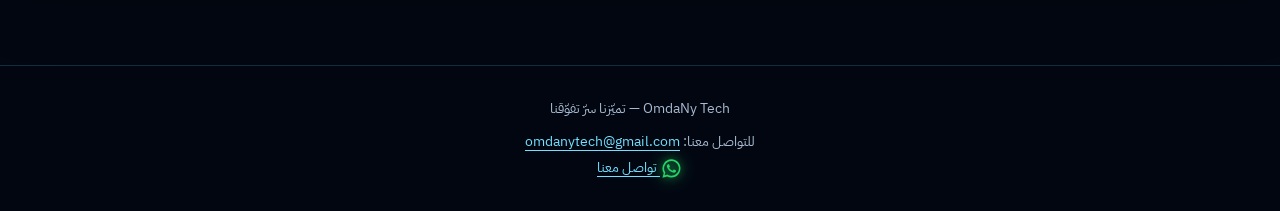
==== commit 1b527998: "Add About Us section and first navigation link" ====
--- a/index.html
+++ b/index.html
@@ -233,7 +233,7 @@
 <body>
 <header><div class="w"><a class="brand" href="#" aria-label="OmdaNy Tech - الصفحة الرئيسية"><img src="assets/omdany-tech-logo.svg" alt="" width="42" height="42"><span>OmdaNy <b>Tech</b></span></a>
 <button class="menu-toggle" id="menuToggle" type="button" aria-label="فتح القائمة" aria-expanded="false" aria-controls="mainNav"><span></span><span></span><span></span></button>
-<nav id="mainNav" aria-label="القائمة الرئيسية"><a href="#sectors">القطاعات</a><a href="#gallery">أنظمتنا</a><a href="#websites">دليل الشركات</a><a href="#marketplace">Marketplace</a><a href="#modes">طرق التشغيل</a><a href="#faq">الأسئلة الشائعة</a></nav>
+<nav id="mainNav" aria-label="القائمة الرئيسية"><a href="#about">من نحن</a><a href="#sectors">القطاعات</a><a href="#gallery">أنظمتنا</a><a href="#websites">دليل الشركات</a><a href="#marketplace">Marketplace</a><a href="#modes">طرق التشغيل</a><a href="#faq">الأسئلة الشائعة</a></nav>
 <a class="btn o header-cta" href="#pick">اطلب استشارة</a></div></header>
 
 <main class="w">
@@ -263,6 +263,19 @@
 <a class="btn wa" id="wa" aria-label="أرسل طلبك عبر واتساب" href="https://wa.me/201127553859" target="_blank" rel="noopener" onclick="upd()"><svg class="wa-icon" viewBox="0 0 32 32" aria-hidden="true" focusable="false"><path fill="currentColor" d="M16.02 3.2A12.62 12.62 0 0 0 5.18 22.27L3.4 28.8l6.69-1.75A12.62 12.62 0 1 0 16.02 3.2Zm0 22.93a10.27 10.27 0 0 1-5.23-1.43l-.38-.23-3.97 1.04 1.06-3.87-.25-.4a10.25 10.25 0 1 1 8.77 4.89Zm5.63-7.68c-.31-.16-1.85-.91-2.14-1.01-.29-.11-.5-.16-.71.16-.21.31-.81 1.01-.99 1.22-.18.21-.37.24-.68.08-.31-.16-1.32-.49-2.51-1.55-.93-.83-1.56-1.86-1.74-2.17-.18-.31-.02-.48.14-.64.14-.14.31-.37.47-.55.16-.18.21-.31.31-.52.1-.21.05-.39-.03-.55-.08-.16-.71-1.71-.97-2.34-.25-.61-.51-.53-.71-.54h-.6c-.21 0-.55.08-.84.39-.29.31-1.1 1.07-1.1 2.61s1.13 3.03 1.29 3.24c.16.21 2.22 3.39 5.38 4.75.75.32 1.34.52 1.8.66.76.24 1.45.21 2 .13.61-.09 1.85-.76 2.11-1.49.26-.73.26-1.35.18-1.49-.08-.13-.29-.21-.6-.37Z"/></svg> أرسل طلبك</a>
 </div>
 </div>
+
+<section id="about">
+<div class="offer" style="margin:0;padding:clamp(24px,4vw,42px)">
+  <span class="slogan">من نحن</span>
+  <h2 style="margin:8px 0 14px">التكنولوجيا وُجدت لتسهّل شغلك… مش لتعقّده</h2>
+  <p style="max-width:900px;color:var(--mu);font-size:clamp(15px,2vw,18px);line-height:2.1;margin:0 0 14px">
+    تأسست <strong style="color:var(--tx)">OmdaNy Tech لأنظمة الإدارة</strong> على يد المهندس <strong style="color:var(--tx)">أحمد عماد</strong> برؤية مختلفة: أن تكون التكنولوجيا شريكًا حقيقيًا في نجاح الأعمال، لا مجرد برامج وأدوات.
+  </p>
+  <p style="max-width:900px;color:var(--mu);line-height:2;margin:0">
+    نطوّر حلولًا تساعد أصحاب الشركات والأنشطة على تنظيم عملياتهم، وربط تفاصيل العمل، وتسهيل المتابعة واتخاذ القرار؛ لأن الإدارة الأوضح تصنع عملًا أقوى ونموًا أكثر ثباتًا.
+  </p>
+</div>
+</section>
 
 <section id="sectors"><h2>أنظمة لكل نشاط</h2>
 <div class="g">
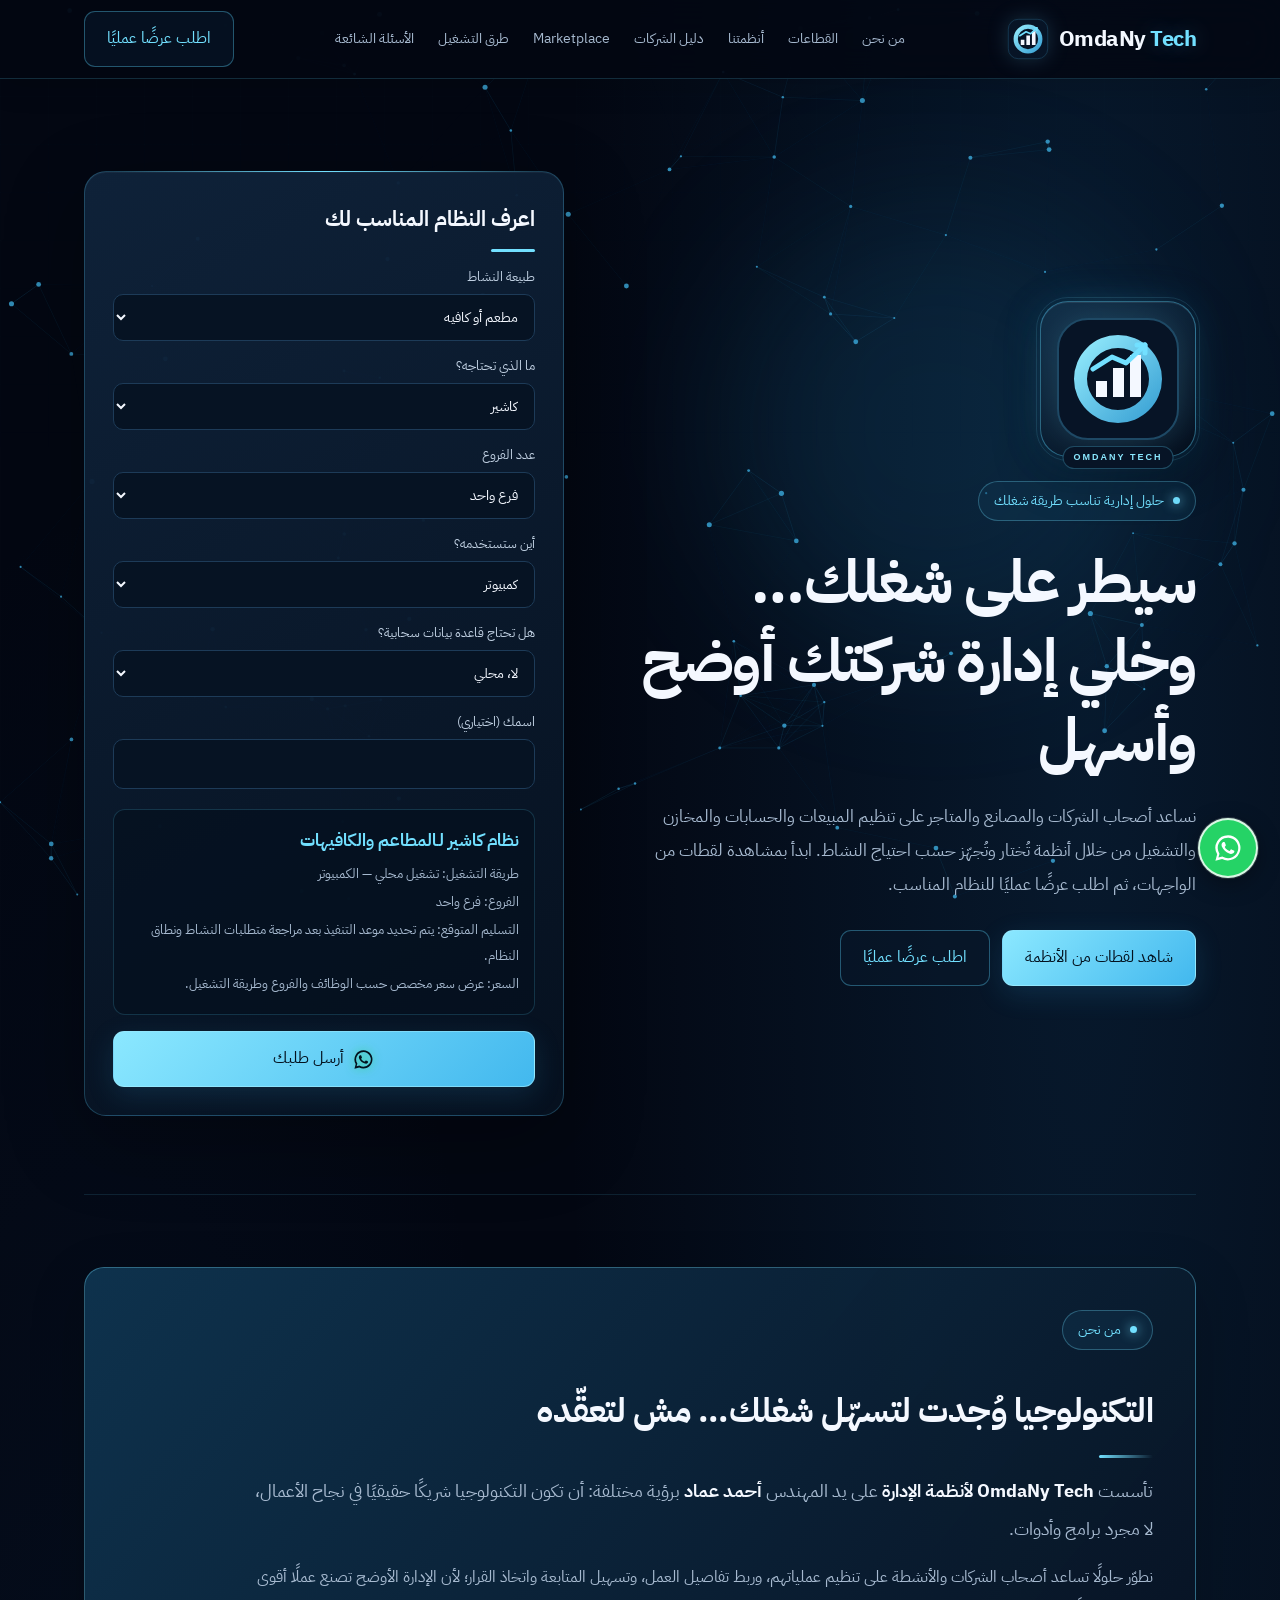
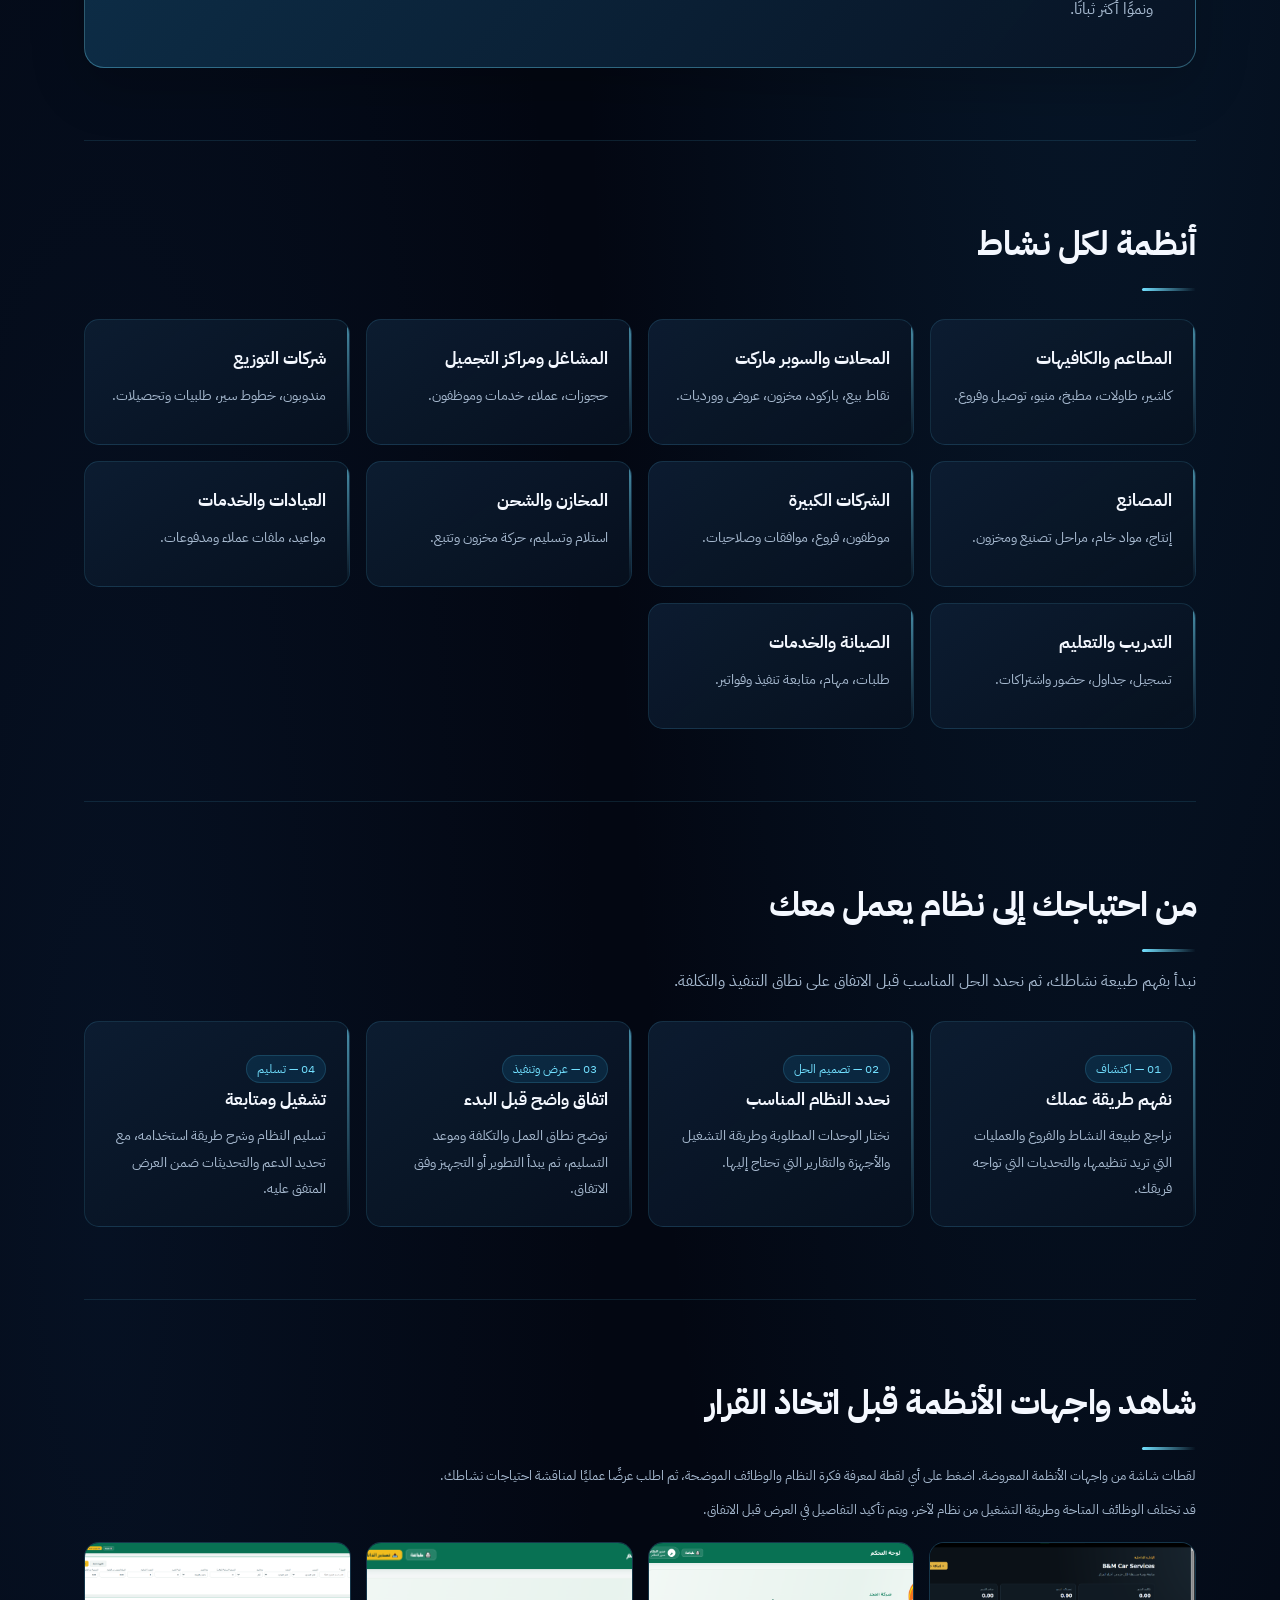
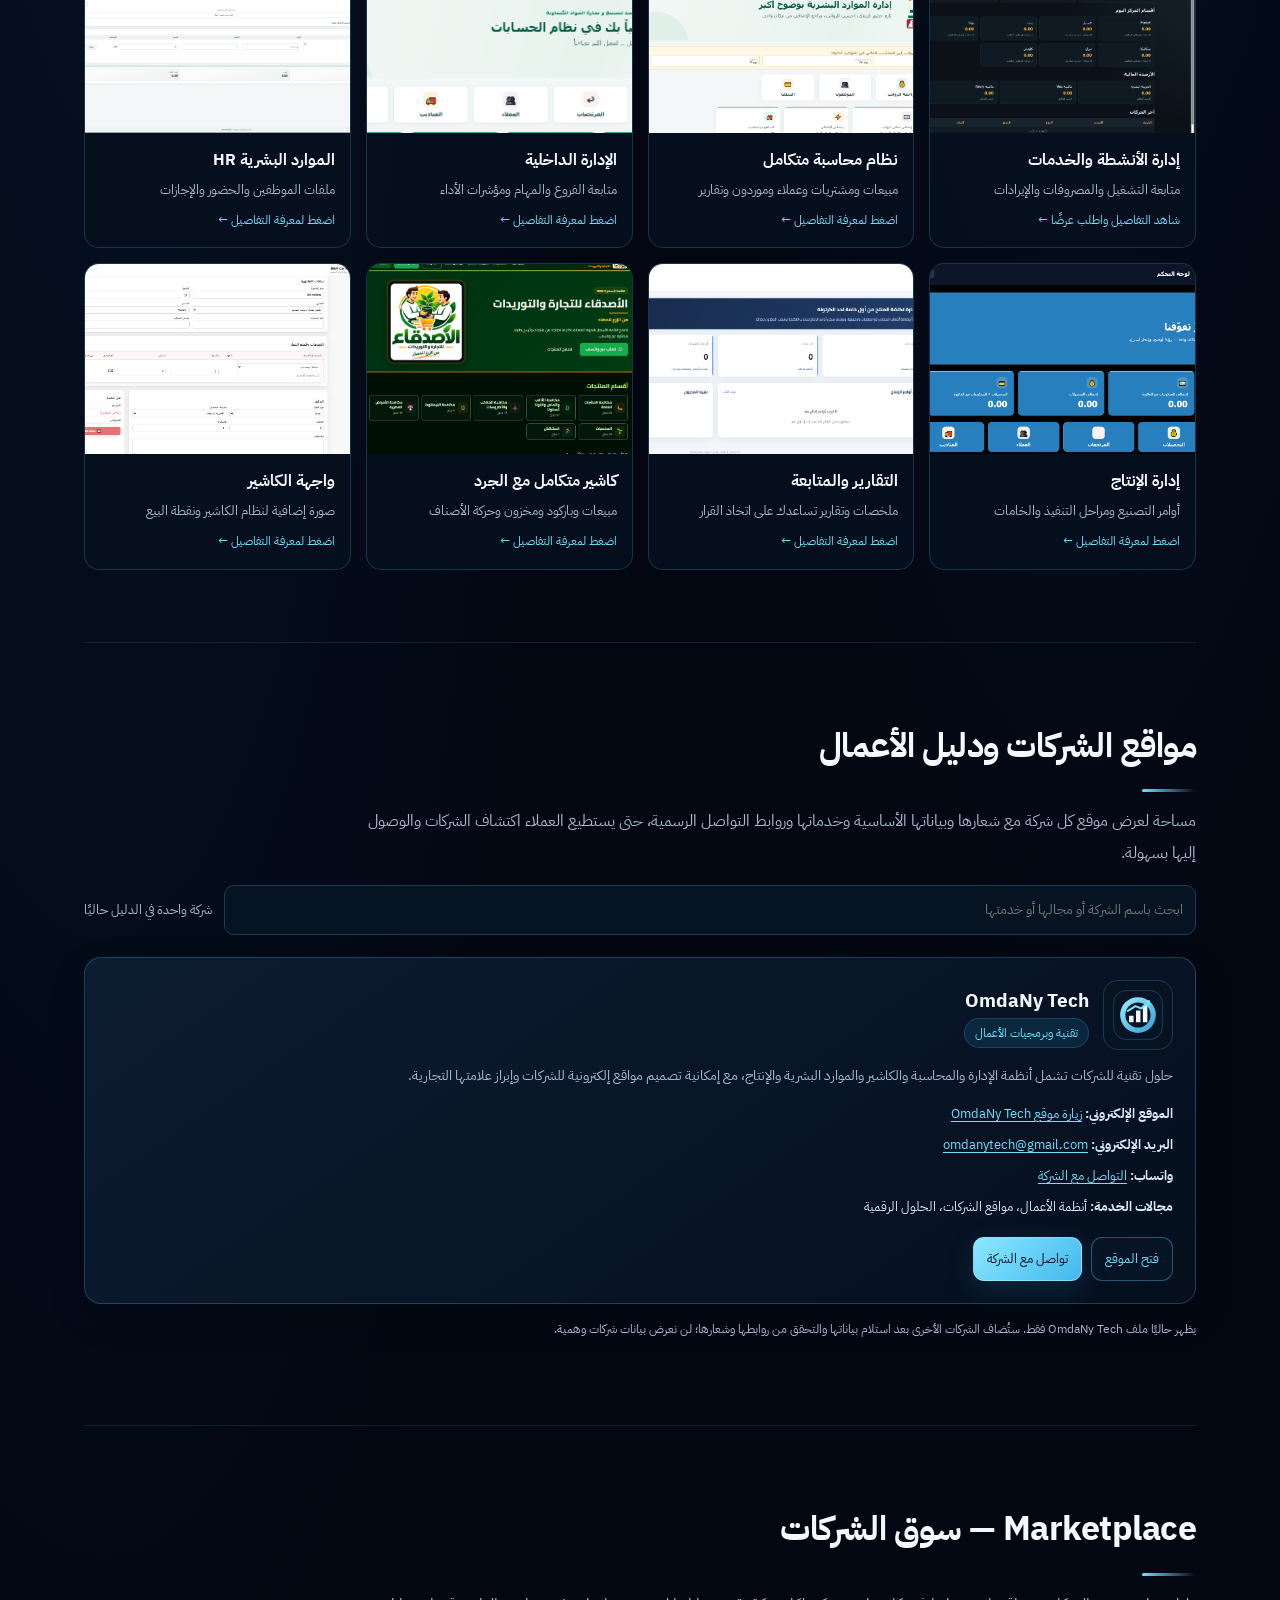
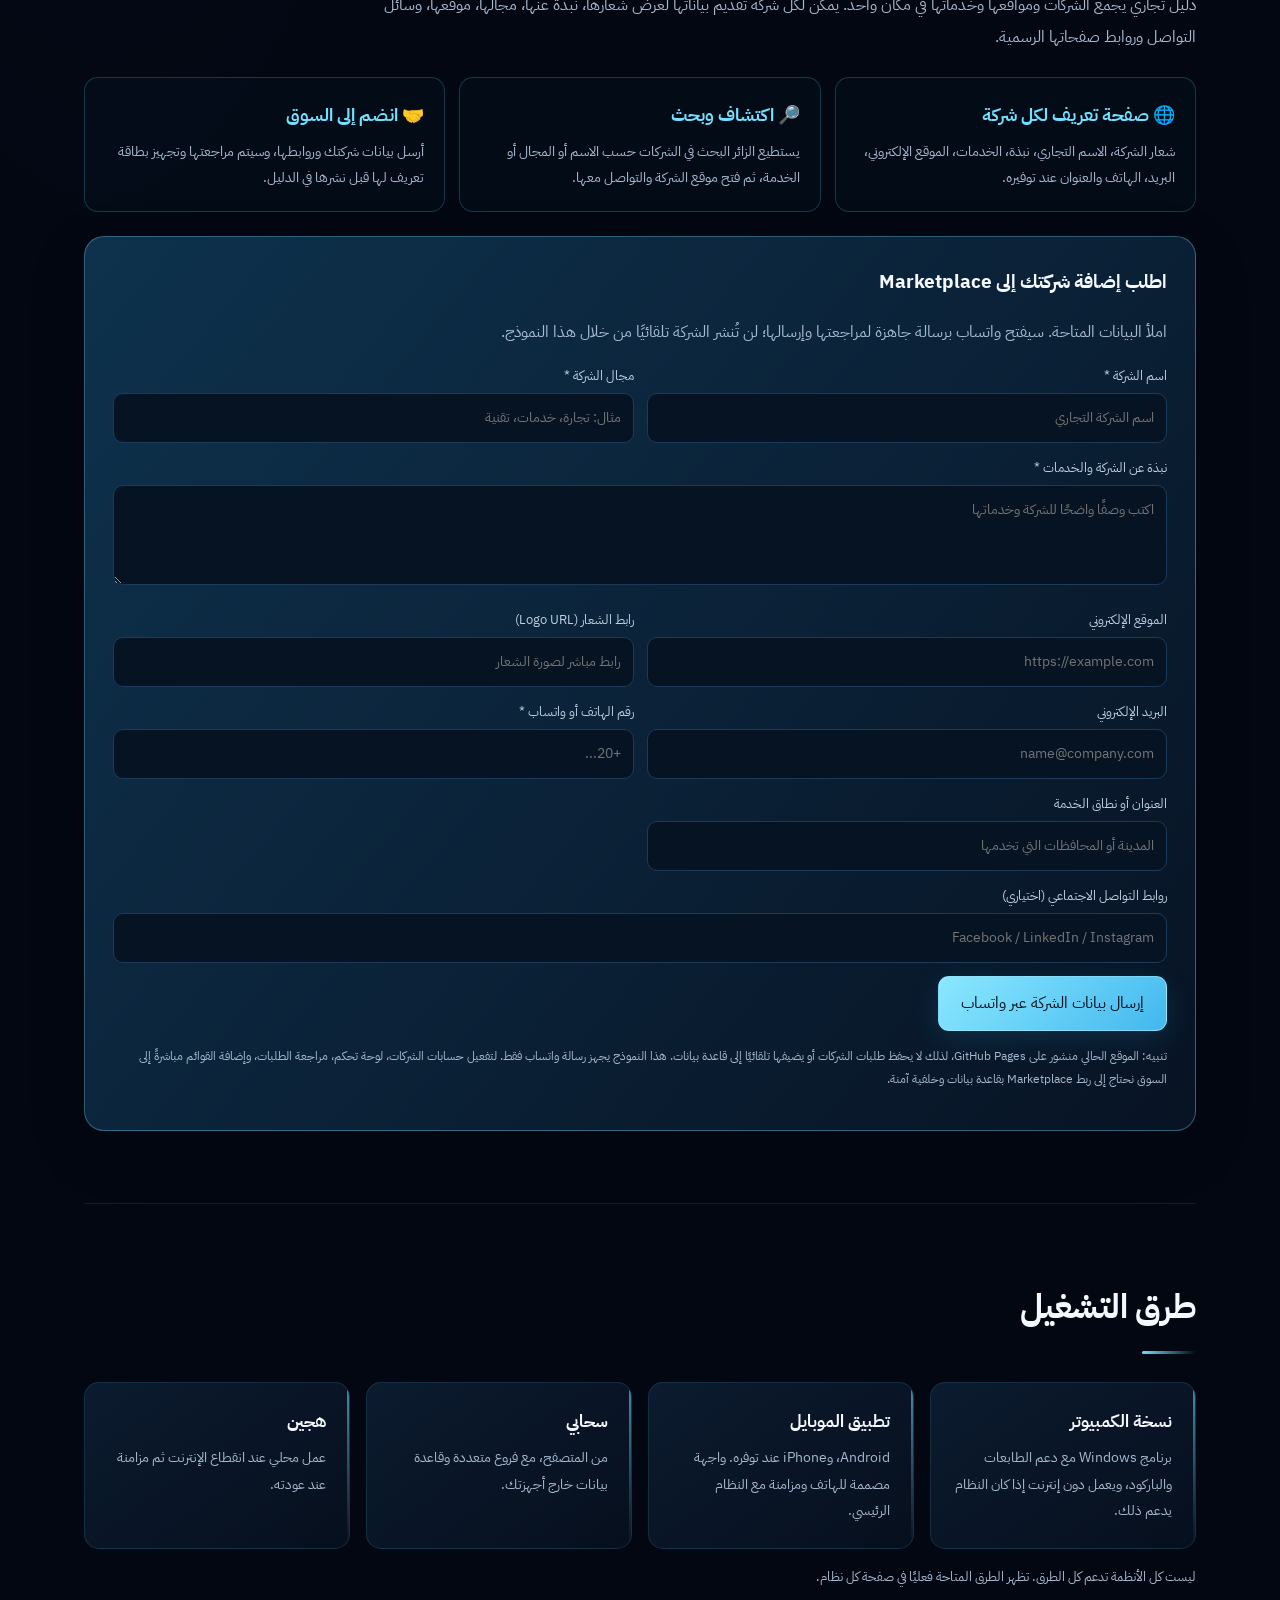
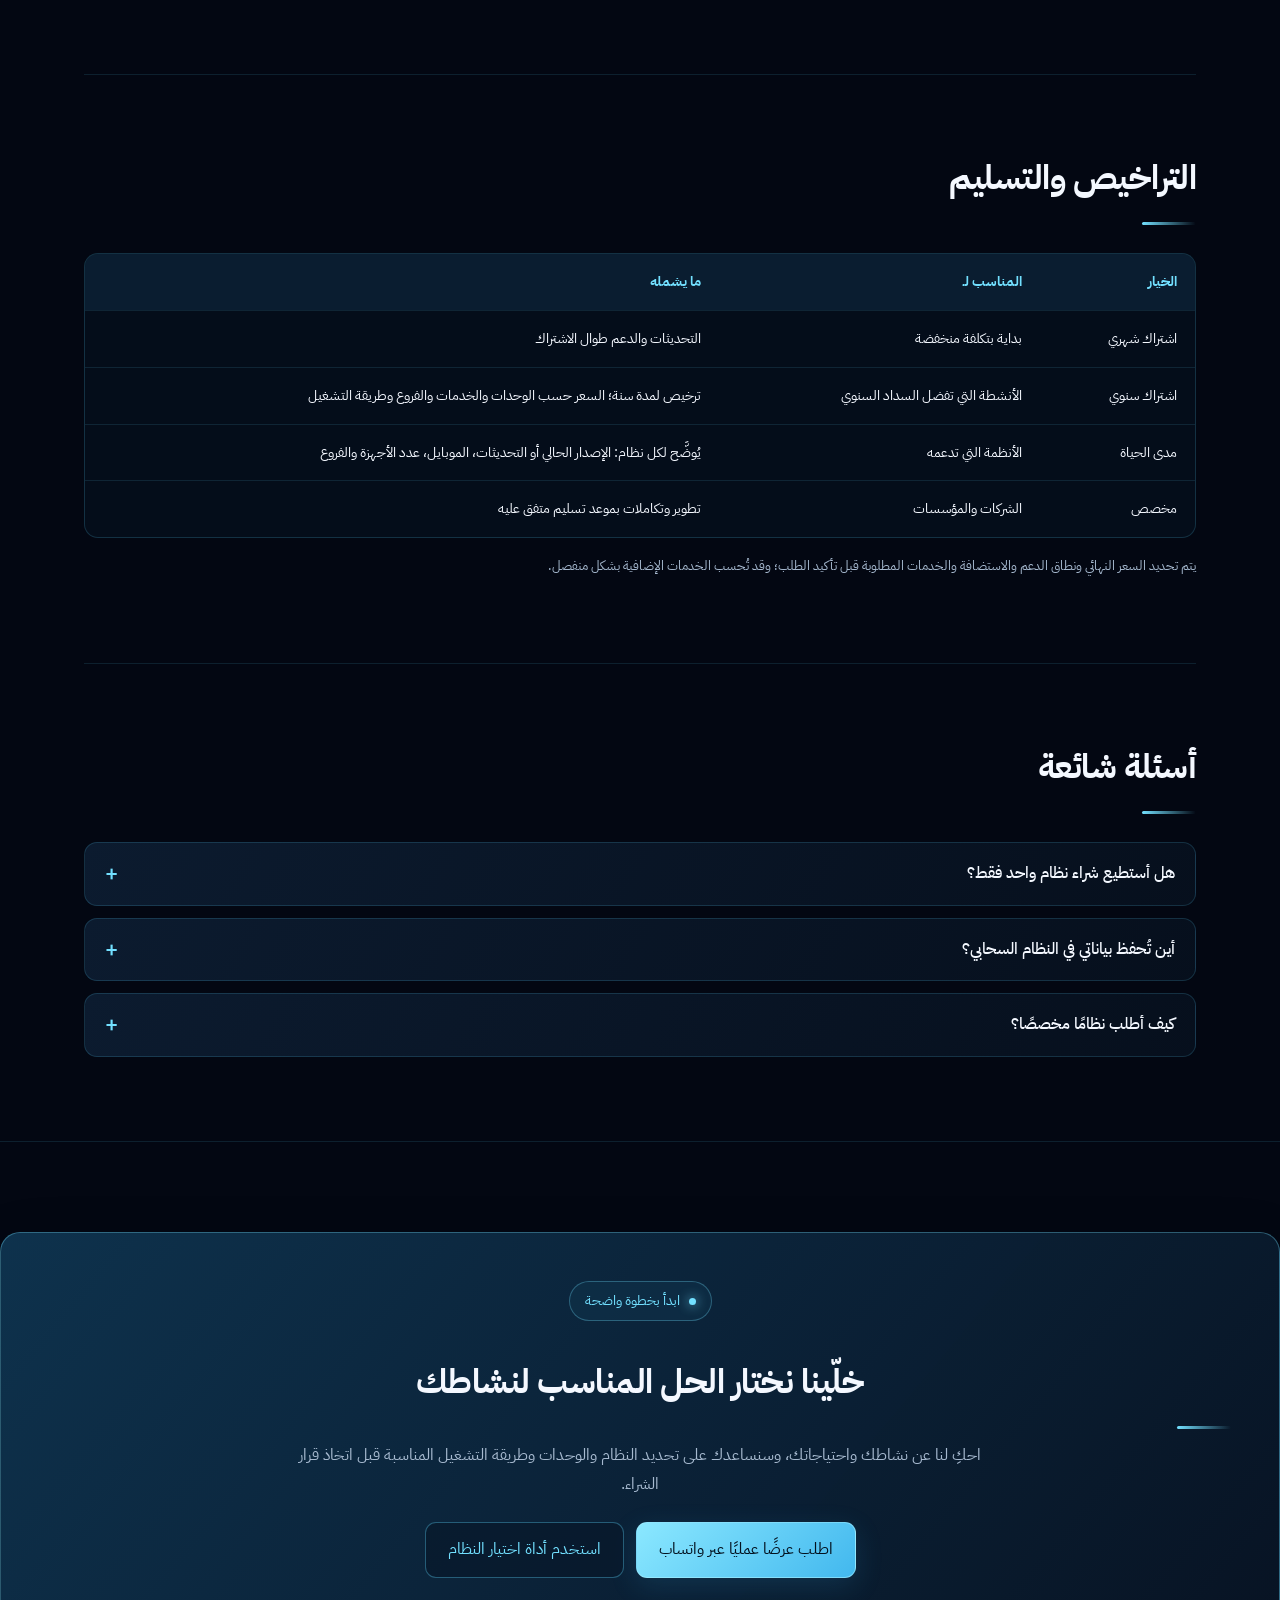
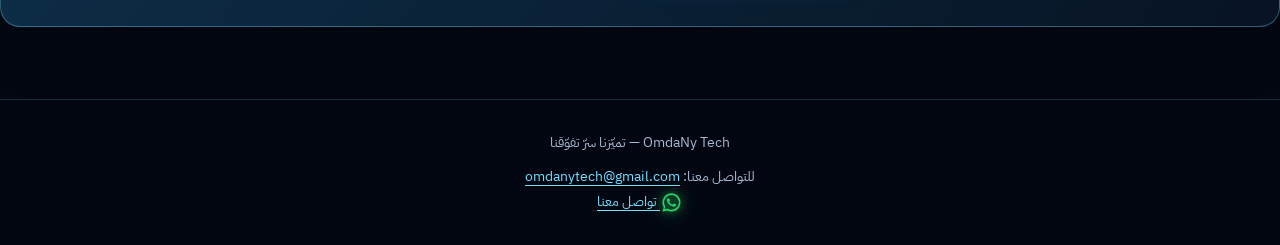
==== commit 155e3161: "Improve homepage conversion copy and showcase existing system screenshots" ====
--- a/index.html
+++ b/index.html
@@ -234,16 +234,16 @@
 <header><div class="w"><a class="brand" href="#" aria-label="OmdaNy Tech - الصفحة الرئيسية"><img src="assets/omdany-tech-logo.svg" alt="" width="42" height="42"><span>OmdaNy <b>Tech</b></span></a>
 <button class="menu-toggle" id="menuToggle" type="button" aria-label="فتح القائمة" aria-expanded="false" aria-controls="mainNav"><span></span><span></span><span></span></button>
 <nav id="mainNav" aria-label="القائمة الرئيسية"><a href="#about">من نحن</a><a href="#sectors">القطاعات</a><a href="#gallery">أنظمتنا</a><a href="#websites">دليل الشركات</a><a href="#marketplace">Marketplace</a><a href="#modes">طرق التشغيل</a><a href="#faq">الأسئلة الشائعة</a></nav>
-<a class="btn o header-cta" href="#pick">اطلب استشارة</a></div></header>
+<a class="btn o header-cta" href="#contact-cta">اطلب عرضًا عمليًا</a></div></header>
 
 <main class="w">
 <div class="hero">
 <div>
 <div class="hero-brandmark" aria-label="شعار OmdaNy Tech"><img src="assets/omdany-tech-logo.svg" alt="OmdaNy Tech" width="128" height="128"></div>
-<span class="slogan">تميّزنا سرّ تفوّقنا</span>
-<h1>كل أنظمة تشغيل وإدارة أعمالك… في مكان واحد</h1>
-<p>حلول ذكية للكاشير والتشغيل والإدارة، مصممة لتناسب نشاطك، وتعمل على الكمبيوتر والموبايل، مع إمكانية الوصول إلى بياناتك من أي مكان.</p>
-<div class="cta"><a class="btn o" href="#gallery">شاهد صور الأنظمة</a><a class="btn o" href="#pick">اختر نظام نشاطك</a></div>
+<span class="slogan">حلول إدارية تناسب طريقة شغلك</span>
+<h1>سيطر على شغلك… وخلي إدارة شركتك أوضح وأسهل</h1>
+<p>نساعد أصحاب الشركات والمصانع والمتاجر على تنظيم المبيعات والحسابات والمخازن والتشغيل من خلال أنظمة تُختار وتُجهّز حسب احتياج النشاط. ابدأ بمشاهدة لقطات من الواجهات، ثم اطلب عرضًا عمليًا للنظام المناسب.</p>
+<div class="cta"><a class="btn" href="#gallery">شاهد لقطات من الأنظمة</a><a class="btn o" href="#contact-cta">اطلب عرضًا عمليًا</a></div>
 </div>
 <div class="pick" id="pick">
 <h2>اعرف النظام المناسب لك</h2>
@@ -303,10 +303,11 @@
 </div>
 </section>
 
-<section id="gallery"><h2>اكتشف أنظمتنا بالصور</h2>
-<p class="note" style="margin-top:-14px;margin-bottom:20px">اضغط على أي صورة لمعرفة فكرة النظام ووظائفه، وما إذا كان مناسبًا لنشاطك.</p>
+<section id="gallery"><h2>شاهد واجهات الأنظمة قبل اتخاذ القرار</h2>
+<p class="note" style="margin-top:-14px;margin-bottom:10px">لقطات شاشة من واجهات الأنظمة المعروضة. اضغط على أي لقطة لمعرفة فكرة النظام والوظائف الموضحة، ثم اطلب عرضًا عمليًا لمناقشة احتياجات نشاطك.</p>
+<p class="note" style="margin-top:0;margin-bottom:20px">قد تختلف الوظائف المتاحة وطريقة التشغيل من نظام لآخر، ويتم تأكيد التفاصيل في العرض قبل الاتفاق.</p>
 <div class="gallery-grid">
-<article class="gallery-card" tabindex="0" role="button" data-app="service" aria-label="تفاصيل نظام إدارة الخدمات والمصروفات"><img src="assets/project-1.png?v=20261024" alt="واجهة نظام إدارة الخدمات والمصروفات" loading="lazy"><div><h3>إدارة الأنشطة والخدمات</h3><p>متابعة التشغيل والمصروفات والإيرادات</p><span class="open-hint">اضغط لمعرفة التفاصيل ←</span></div></article>
+<article class="gallery-card" tabindex="0" role="button" data-app="service" aria-label="تفاصيل نظام إدارة الخدمات والمصروفات"><img src="assets/project-1.png?v=20261024" alt="واجهة نظام إدارة الخدمات والمصروفات" loading="lazy"><div><h3>إدارة الأنشطة والخدمات</h3><p>متابعة التشغيل والمصروفات والإيرادات</p><span class="open-hint">شاهد التفاصيل واطلب عرضًا ←</span></div></article>
 <article class="gallery-card" tabindex="0" role="button" data-app="accounting" aria-label="تفاصيل نظام المحاسبة"><img src="assets/project-2.png?v=20261024" alt="واجهة نظام المحاسبة El Magd Accounting" loading="lazy"><div><h3>نظام محاسبة متكامل</h3><p>مبيعات ومشتريات وعملاء وموردون وتقارير</p><span class="open-hint">اضغط لمعرفة التفاصيل ←</span></div></article>
 <article class="gallery-card" tabindex="0" role="button" data-app="dashboard" aria-label="تفاصيل نظام الإدارة الداخلية"><img src="assets/project-3.png?v=20261024" alt="لوحة رئيسية للإدارة الداخلية" loading="lazy"><div><h3>الإدارة الداخلية</h3><p>متابعة الفروع والمهام ومؤشرات الأداء</p><span class="open-hint">اضغط لمعرفة التفاصيل ←</span></div></article>
 <article class="gallery-card" tabindex="0" role="button" data-app="hr" aria-label="تفاصيل نظام الموارد البشرية"><img src="assets/project-4.png?v=20261024" alt="واجهة نظام الموارد البشرية" loading="lazy"><div><h3>الموارد البشرية HR</h3><p>ملفات الموظفين والحضور والإجازات</p><span class="open-hint">اضغط لمعرفة التفاصيل ←</span></div></article>
@@ -414,7 +415,7 @@
 <h2 style="margin:8px 0 12px">خلّينا نختار الحل المناسب لنشاطك</h2>
 <p style="max-width:720px;margin:0 auto 22px;color:var(--mu)">احكِ لنا عن نشاطك واحتياجاتك، وسنساعدك على تحديد النظام والوحدات وطريقة التشغيل المناسبة قبل اتخاذ قرار الشراء.</p>
 <div class="cta" style="justify-content:center">
-<a class="btn" href="https://wa.me/201127553859?text=%D9%85%D8%B1%D8%AD%D8%A8%D9%8B%D8%A7%20OmdaNy%20Tech%D8%8C%20%D8%A3%D8%B1%D9%8A%D8%AF%20%D8%AD%D8%AC%D8%B2%20%D8%A7%D8%B3%D8%AA%D8%B4%D8%A7%D8%B1%D8%A9%20%D9%84%D8%AA%D8%AD%D8%AF%D9%8A%D8%AF%20%D8%A7%D9%84%D9%86%D8%B8%D8%A7%D9%85%20%D8%A7%D9%84%D9%85%D9%86%D8%A7%D8%B3%D8%A8" target="_blank" rel="noopener noreferrer">احجز استشارة عبر واتساب</a>
+<a class="btn" href="https://wa.me/201127553859?text=%D9%85%D8%B1%D8%AD%D8%A8%D9%8B%D8%A7%20OmdaNy%20Tech%D8%8C%20%D8%A3%D8%B1%D9%8A%D8%AF%20%D8%AD%D8%AC%D8%B2%20%D8%A7%D8%B3%D8%AA%D8%B4%D8%A7%D8%B1%D8%A9%20%D9%84%D8%AA%D8%AD%D8%AF%D9%8A%D8%AF%20%D8%A7%D9%84%D9%86%D8%B8%D8%A7%D9%85%20%D8%A7%D9%84%D9%85%D9%86%D8%A7%D8%B3%D8%A8" target="_blank" rel="noopener noreferrer">اطلب عرضًا عمليًا عبر واتساب</a>
 <a class="btn o" href="#pick">استخدم أداة اختيار النظام</a>
 </div>
 </div>
@@ -466,7 +467,7 @@
  var list=document.getElementById("modalFeatures"); list.textContent="";
  x.features.forEach(function(item){var li=document.createElement("li");li.textContent=item;list.appendChild(li);});
  document.getElementById("modalFit").textContent=x.fit;
- var message="مرحبًا OmdaNy Tech، أريد الاستفسار عن: "+x.title+"؛ أرجو توضيح السعر والوظائف المتاحة.";
+ var message="مرحبًا OmdaNy Tech، أريد مشاهدة عرض عملي عن: "+x.title+"؛ أرجو توضيح الوظائف المتاحة وطريقة التشغيل والتكلفة المناسبة لنشاطي.";
  document.getElementById("modalContact").href="https://wa.me/201127553859?text="+encodeURIComponent(message);
  modalEl.classList.add("open");document.body.style.overflow="hidden";document.getElementById("modalClose").focus();
 }
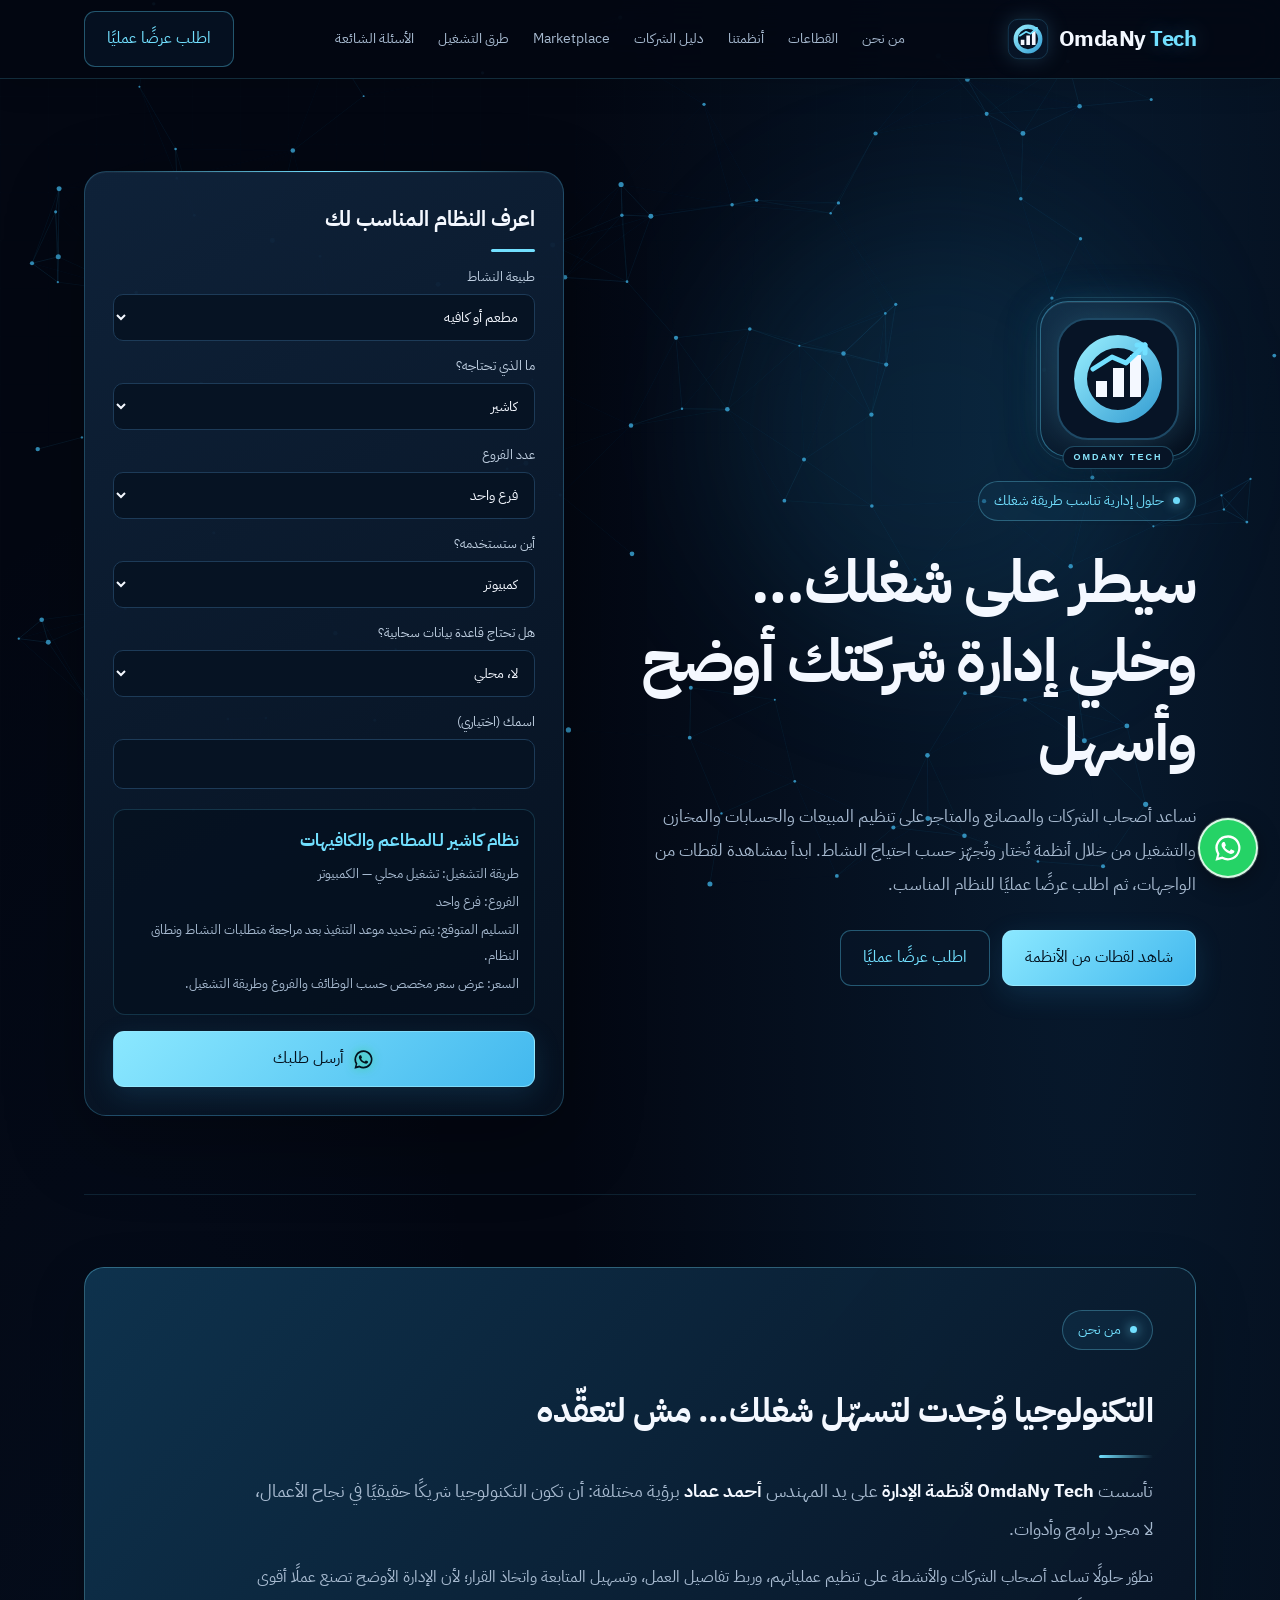
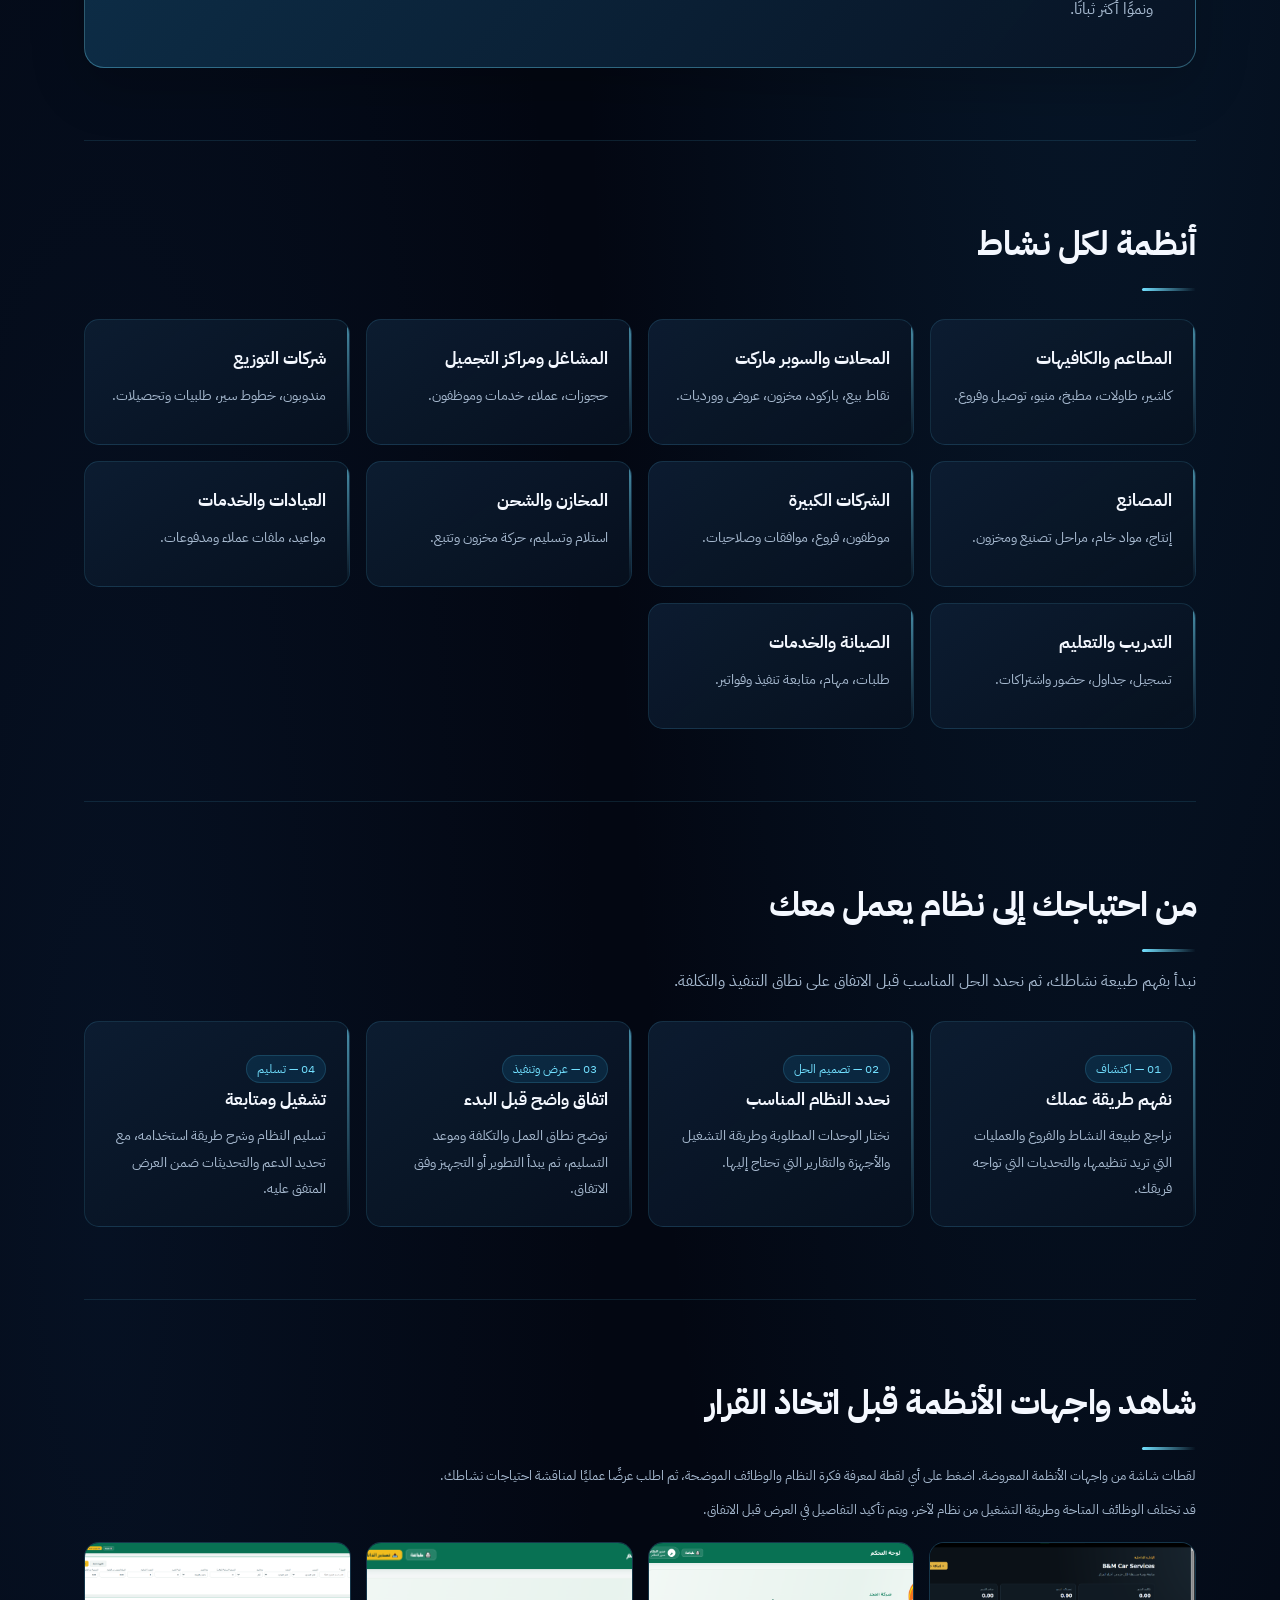
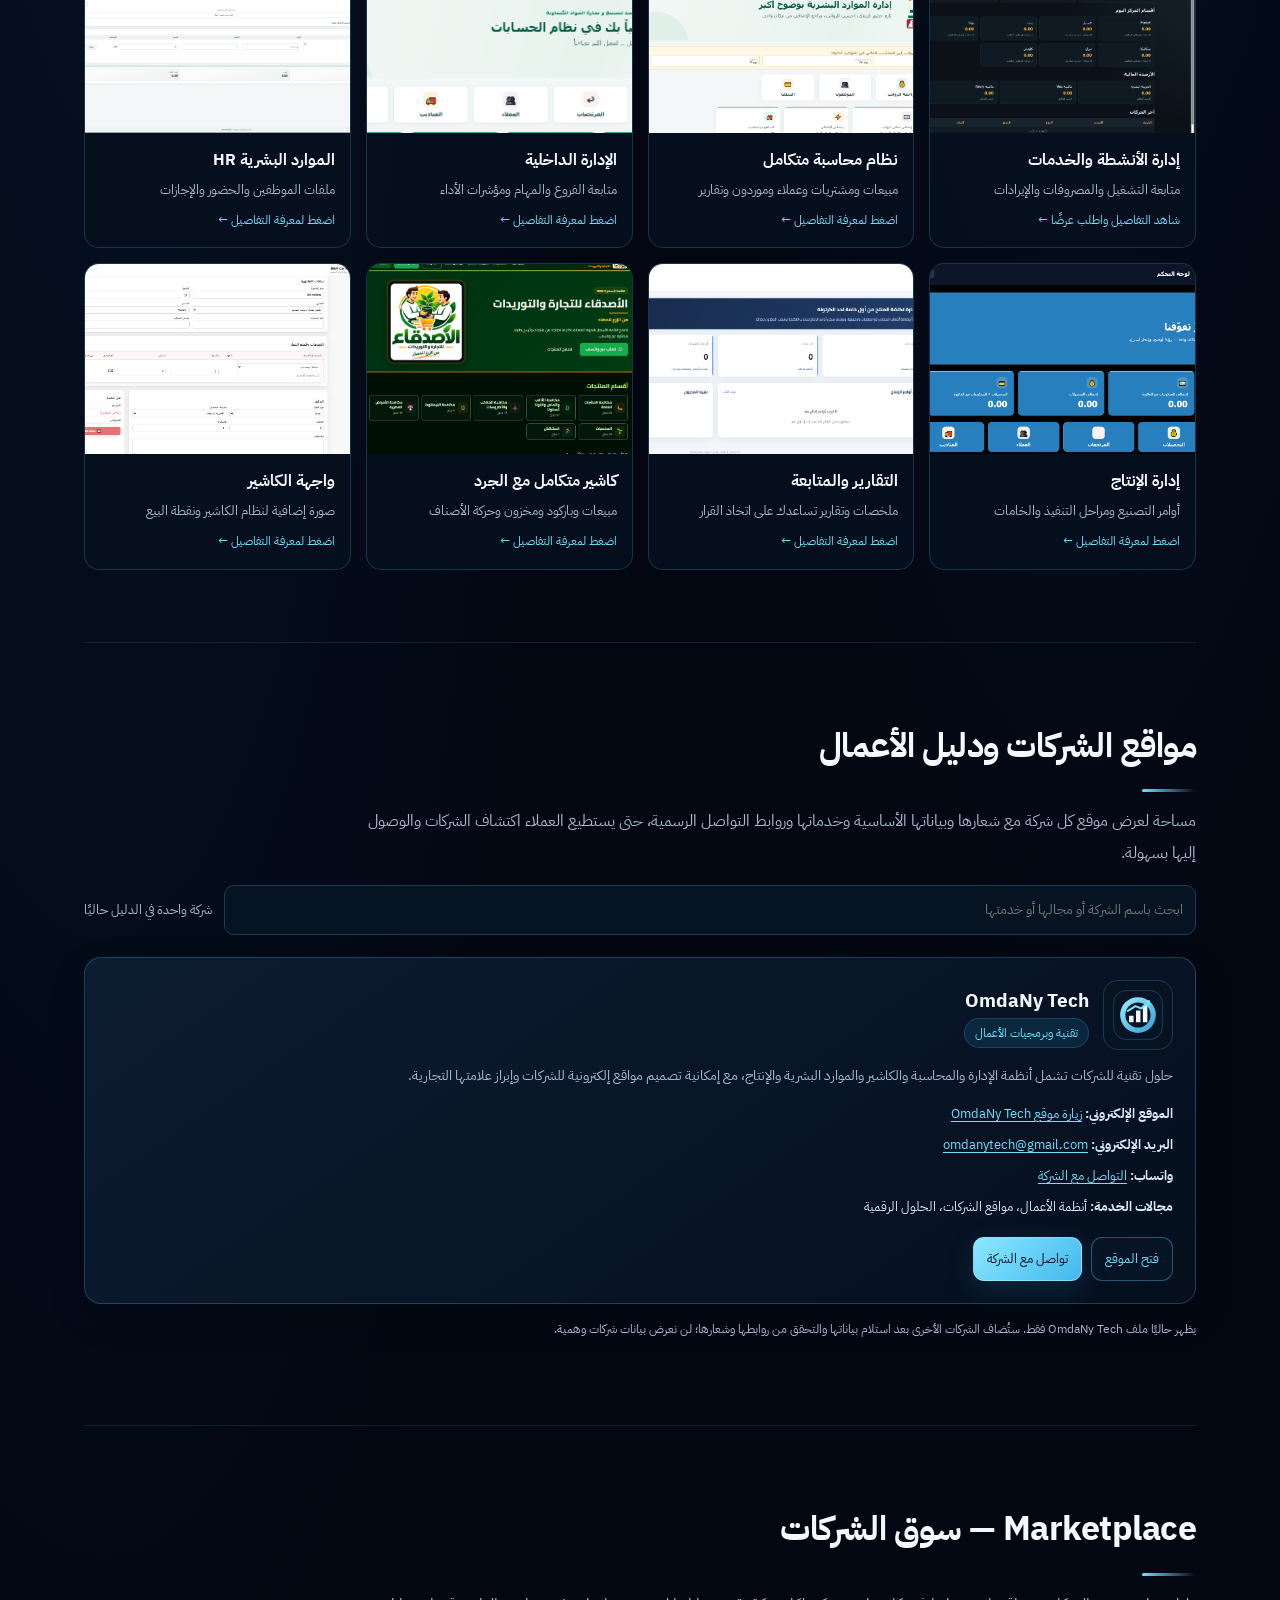
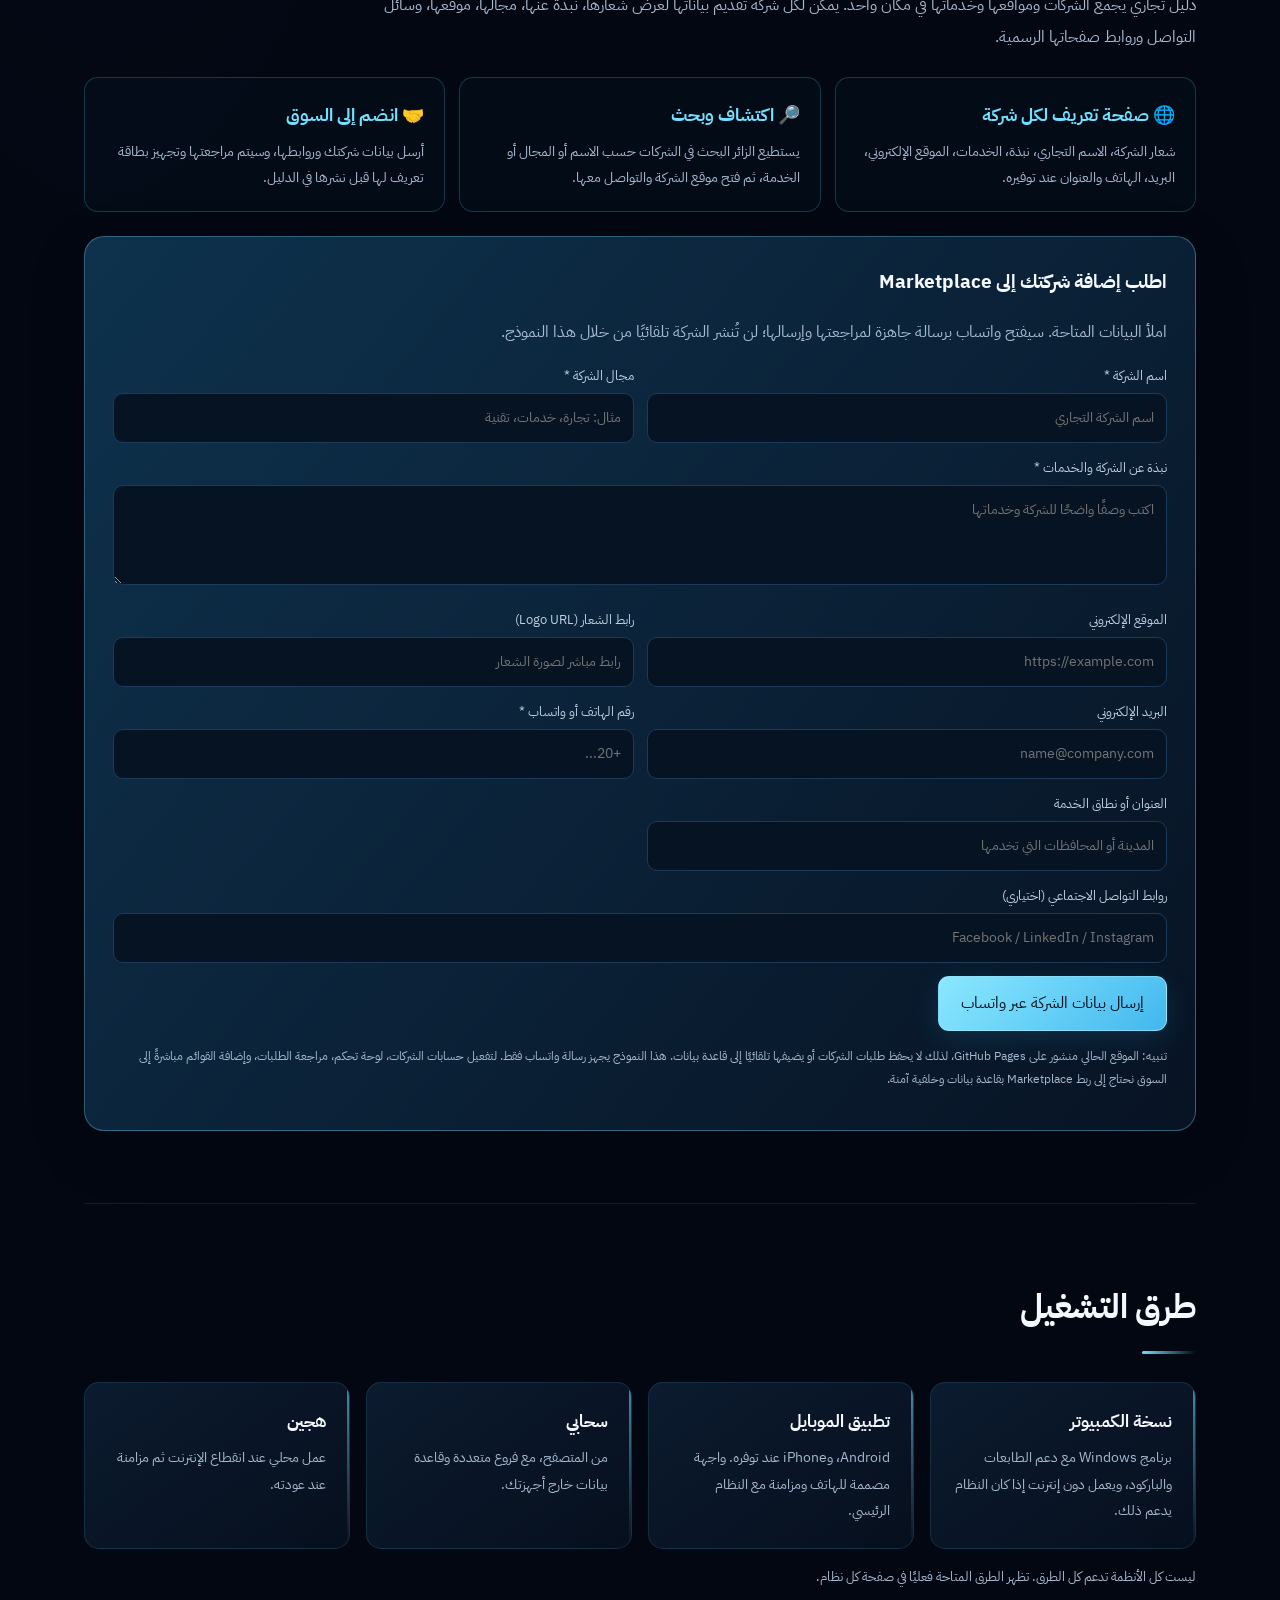
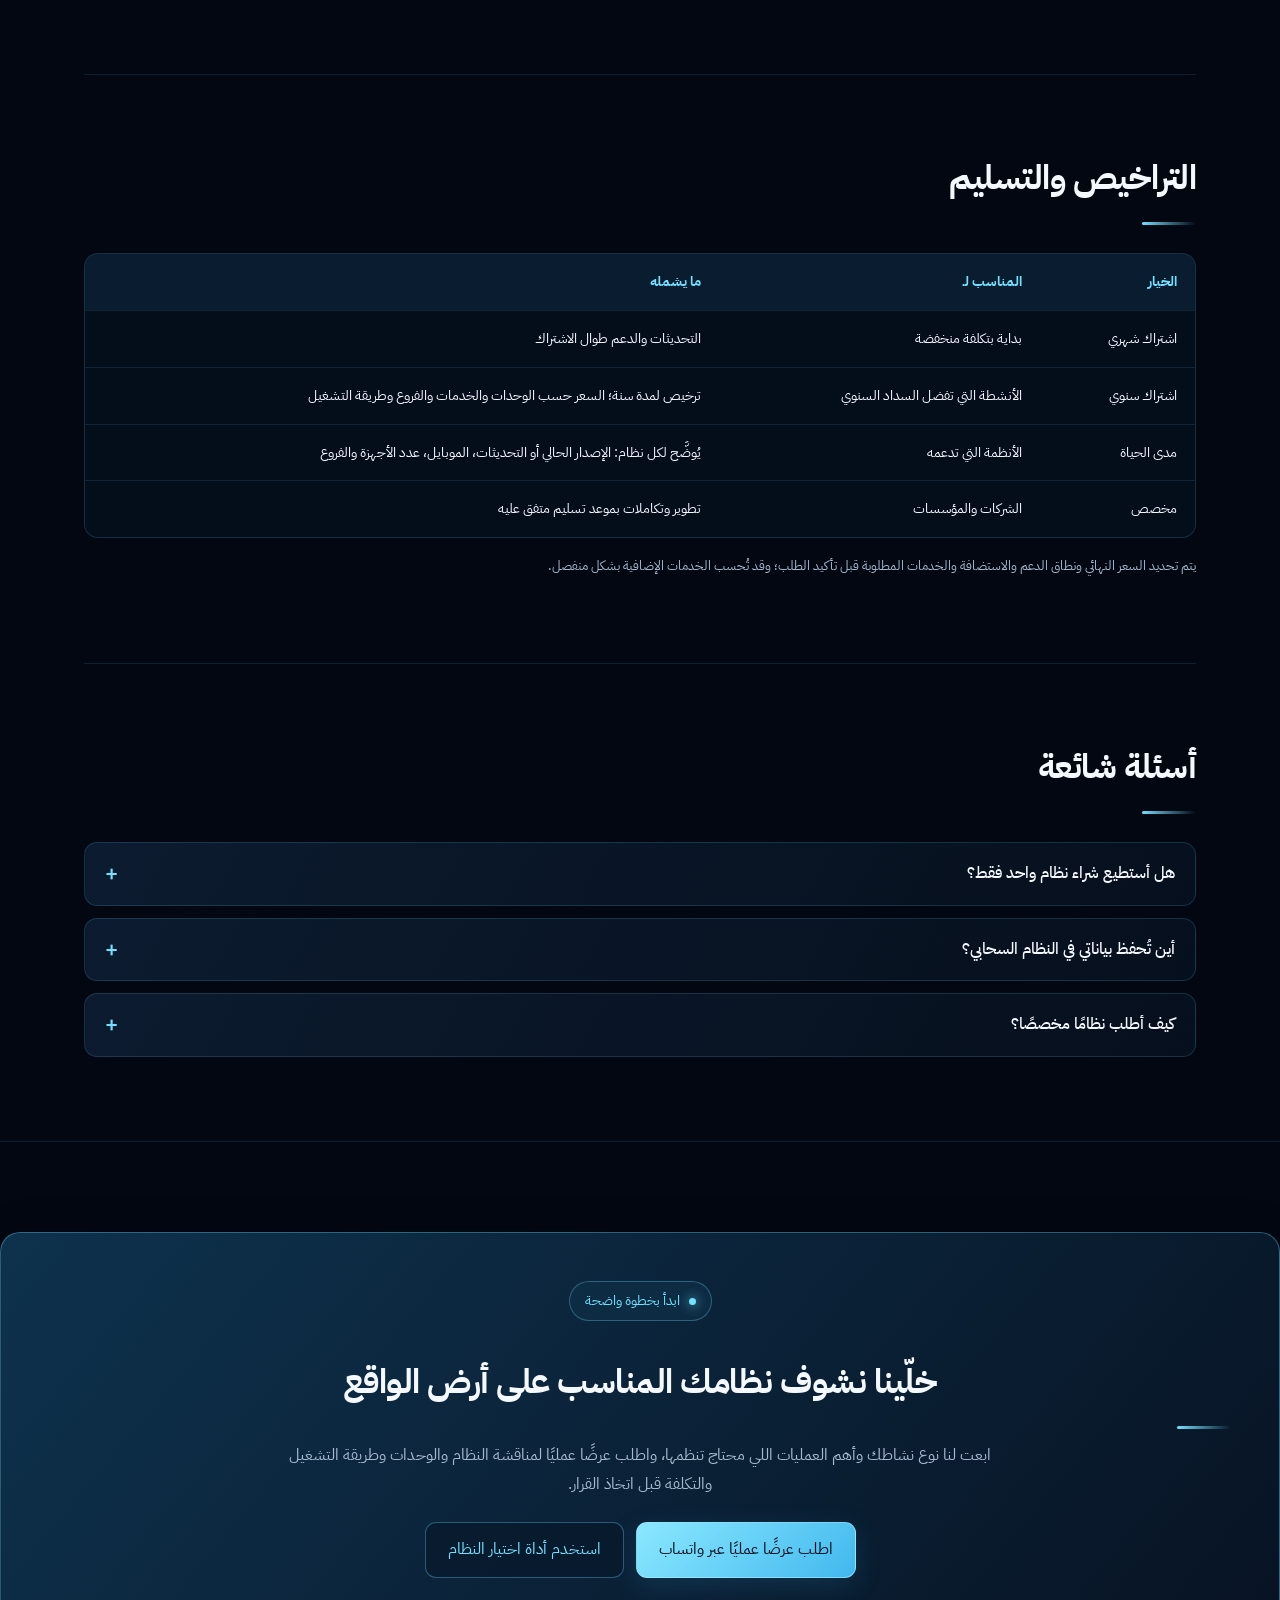
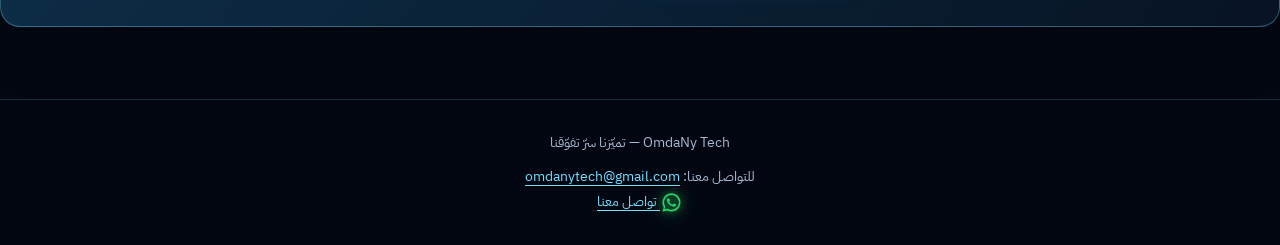
==== commit 0656ecc0: "Clarify demo request CTA and conversion message" ====
--- a/index.html
+++ b/index.html
@@ -407,13 +407,13 @@
 <p id="modalIntro"></p>
 <ul id="modalFeatures"></ul>
 <p id="modalFit"></p>
-<div class="modal-actions"><a class="btn" id="modalContact" href="https://wa.me/201127553859" target="_blank" rel="noopener"><svg class="wa-icon" viewBox="0 0 32 32" aria-hidden="true" focusable="false"><path fill="currentColor" d="M16.02 3.2A12.62 12.62 0 0 0 5.18 22.27L3.4 28.8l6.69-1.75A12.62 12.62 0 1 0 16.02 3.2Zm0 22.93a10.27 10.27 0 0 1-5.23-1.43l-.38-.23-3.97 1.04 1.06-3.87-.25-.4a10.25 10.25 0 1 1 8.77 4.89Zm5.63-7.68c-.31-.16-1.85-.91-2.14-1.01-.29-.11-.5-.16-.71.16-.21.31-.81 1.01-.99 1.22-.18.21-.37.24-.68.08-.31-.16-1.32-.49-2.51-1.55-.93-.83-1.56-1.86-1.74-2.17-.18-.31-.02-.48.14-.64.14-.14.31-.37.47-.55.16-.18.21-.31.31-.52.1-.21.05-.39-.03-.55-.08-.16-.71-1.71-.97-2.34-.25-.61-.51-.53-.71-.54h-.6c-.21 0-.55.08-.84.39-.29.31-1.1 1.07-1.1 2.61s1.13 3.03 1.29 3.24c.16.21 2.22 3.39 5.38 4.75.75.32 1.34.52 1.8.66.76.24 1.45.21 2 .13.61-.09 1.85-.76 2.11-1.49.26-.73.26-1.35.18-1.49-.08-.13-.29-.21-.6-.37Z"/></svg> اطلب تفاصيل النظام</a><button type="button" class="btn o" id="modalDone">إغلاق</button></div>
+<div class="modal-actions"><a class="btn" id="modalContact" href="https://wa.me/201127553859" target="_blank" rel="noopener"><svg class="wa-icon" viewBox="0 0 32 32" aria-hidden="true" focusable="false"><path fill="currentColor" d="M16.02 3.2A12.62 12.62 0 0 0 5.18 22.27L3.4 28.8l6.69-1.75A12.62 12.62 0 1 0 16.02 3.2Zm0 22.93a10.27 10.27 0 0 1-5.23-1.43l-.38-.23-3.97 1.04 1.06-3.87-.25-.4a10.25 10.25 0 1 1 8.77 4.89Zm5.63-7.68c-.31-.16-1.85-.91-2.14-1.01-.29-.11-.5-.16-.71.16-.21.31-.81 1.01-.99 1.22-.18.21-.37.24-.68.08-.31-.16-1.32-.49-2.51-1.55-.93-.83-1.56-1.86-1.74-2.17-.18-.31-.02-.48.14-.64.14-.14.31-.37.47-.55.16-.18.21-.31.31-.52.1-.21.05-.39-.03-.55-.08-.16-.71-1.71-.97-2.34-.25-.61-.51-.53-.71-.54h-.6c-.21 0-.55.08-.84.39-.29.31-1.1 1.07-1.1 2.61s1.13 3.03 1.29 3.24c.16.21 2.22 3.39 5.38 4.75.75.32 1.34.52 1.8.66.76.24 1.45.21 2 .13.61-.09 1.85-.76 2.11-1.49.26-.73.26-1.35.18-1.49-.08-.13-.29-.21-.6-.37Z"/></svg> اطلب عرضًا عمليًا للنظام</a><button type="button" class="btn o" id="modalDone">إغلاق</button></div>
 </div></div>
 <section id="contact-cta">
 <div class="offer" style="text-align:center;padding:clamp(26px,5vw,48px)">
 <span class="slogan">ابدأ بخطوة واضحة</span>
-<h2 style="margin:8px 0 12px">خلّينا نختار الحل المناسب لنشاطك</h2>
-<p style="max-width:720px;margin:0 auto 22px;color:var(--mu)">احكِ لنا عن نشاطك واحتياجاتك، وسنساعدك على تحديد النظام والوحدات وطريقة التشغيل المناسبة قبل اتخاذ قرار الشراء.</p>
+<h2 style="margin:8px 0 12px">خلّينا نشوف نظامك المناسب على أرض الواقع</h2>
+<p style="max-width:720px;margin:0 auto 22px;color:var(--mu)">ابعت لنا نوع نشاطك وأهم العمليات اللي محتاج تنظمها، واطلب عرضًا عمليًا لمناقشة النظام والوحدات وطريقة التشغيل والتكلفة قبل اتخاذ القرار.</p>
 <div class="cta" style="justify-content:center">
 <a class="btn" href="https://wa.me/201127553859?text=%D9%85%D8%B1%D8%AD%D8%A8%D9%8B%D8%A7%20OmdaNy%20Tech%D8%8C%20%D8%A3%D8%B1%D9%8A%D8%AF%20%D8%AD%D8%AC%D8%B2%20%D8%A7%D8%B3%D8%AA%D8%B4%D8%A7%D8%B1%D8%A9%20%D9%84%D8%AA%D8%AD%D8%AF%D9%8A%D8%AF%20%D8%A7%D9%84%D9%86%D8%B8%D8%A7%D9%85%20%D8%A7%D9%84%D9%85%D9%86%D8%A7%D8%B3%D8%A8" target="_blank" rel="noopener noreferrer">اطلب عرضًا عمليًا عبر واتساب</a>
 <a class="btn o" href="#pick">استخدم أداة اختيار النظام</a>
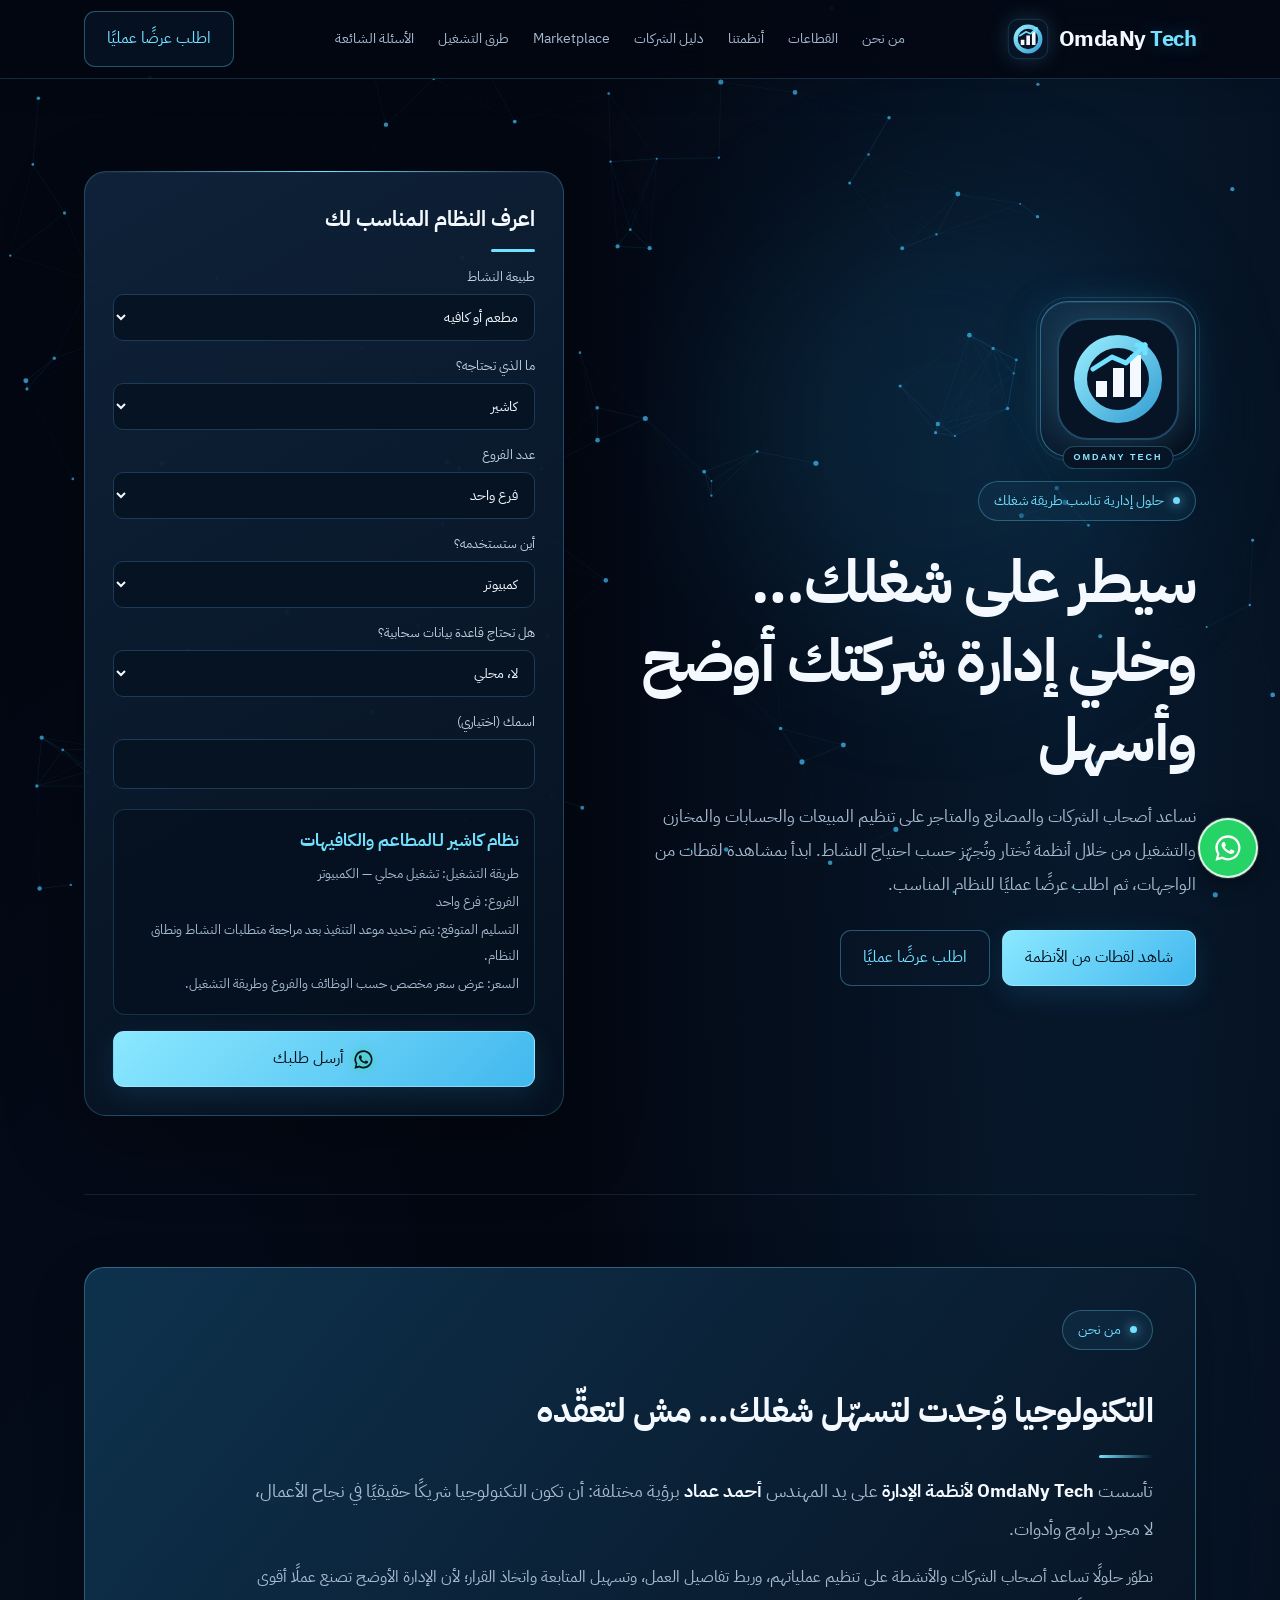
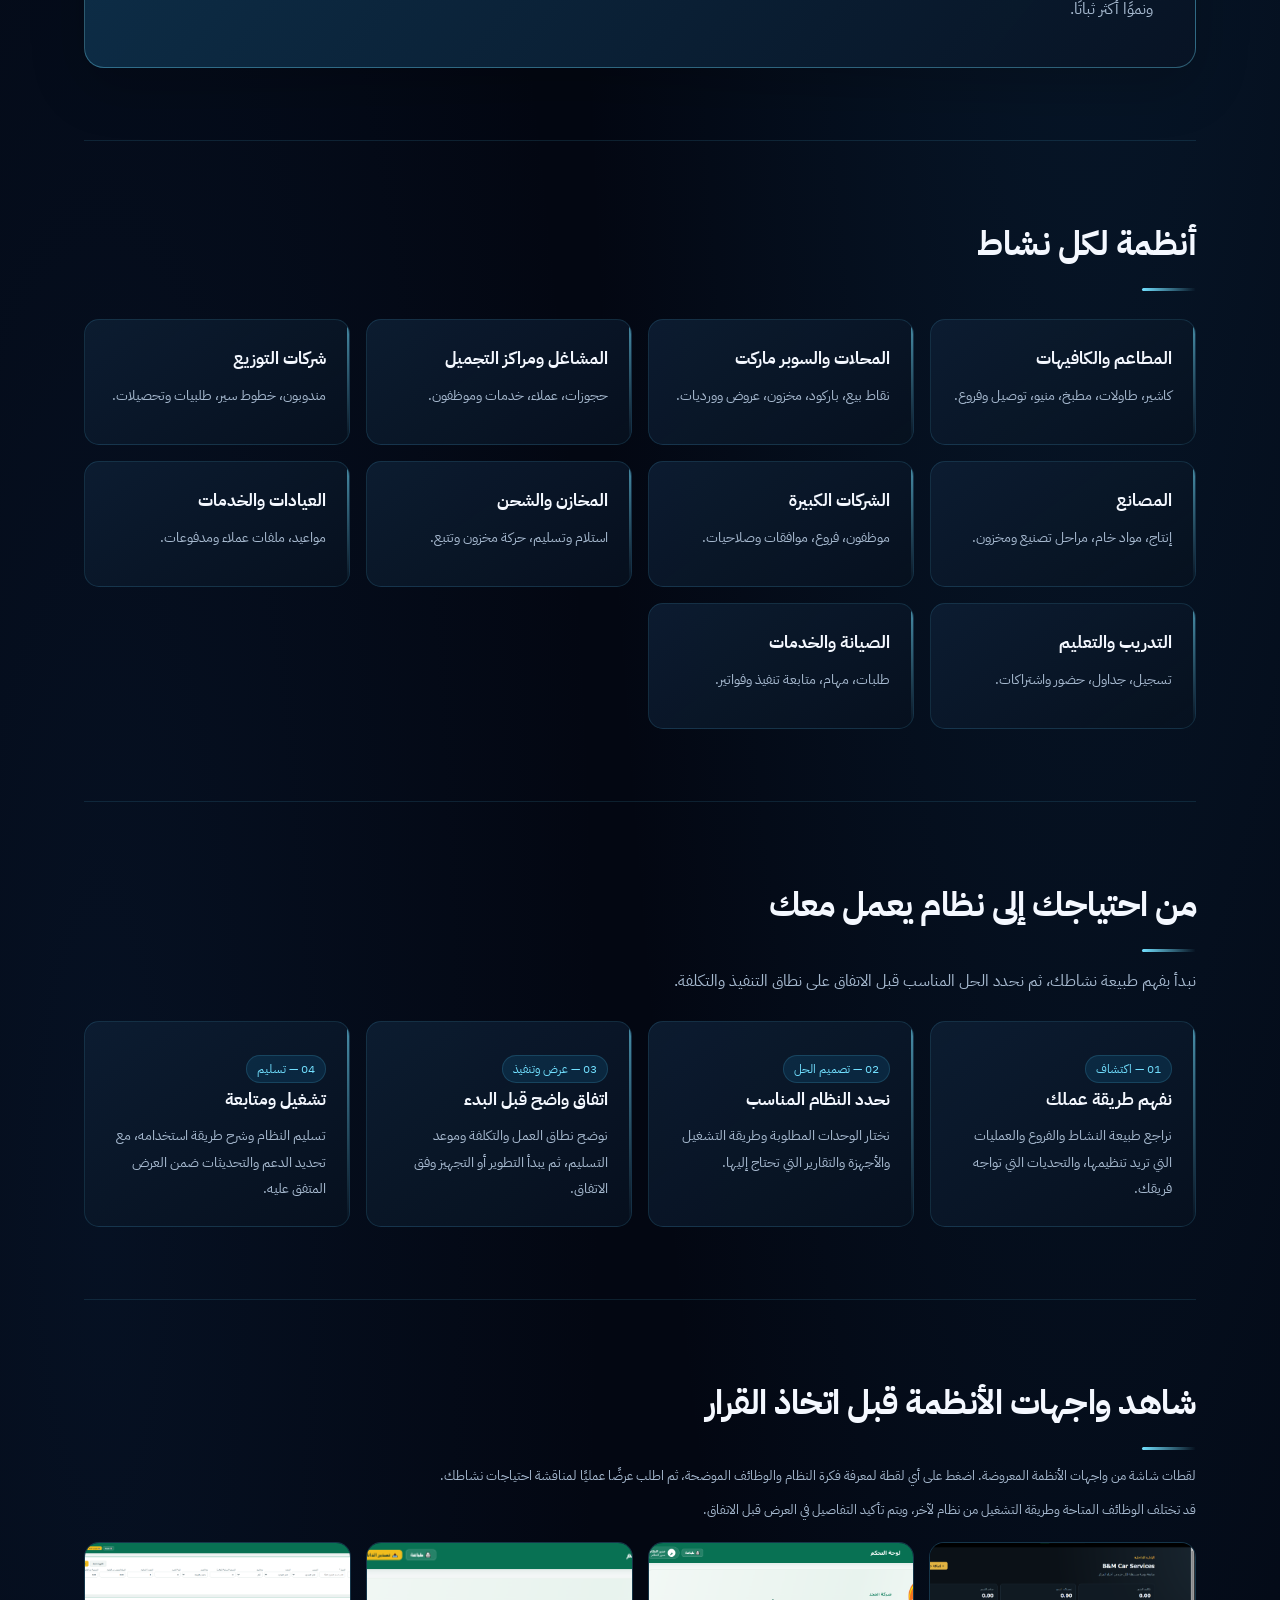
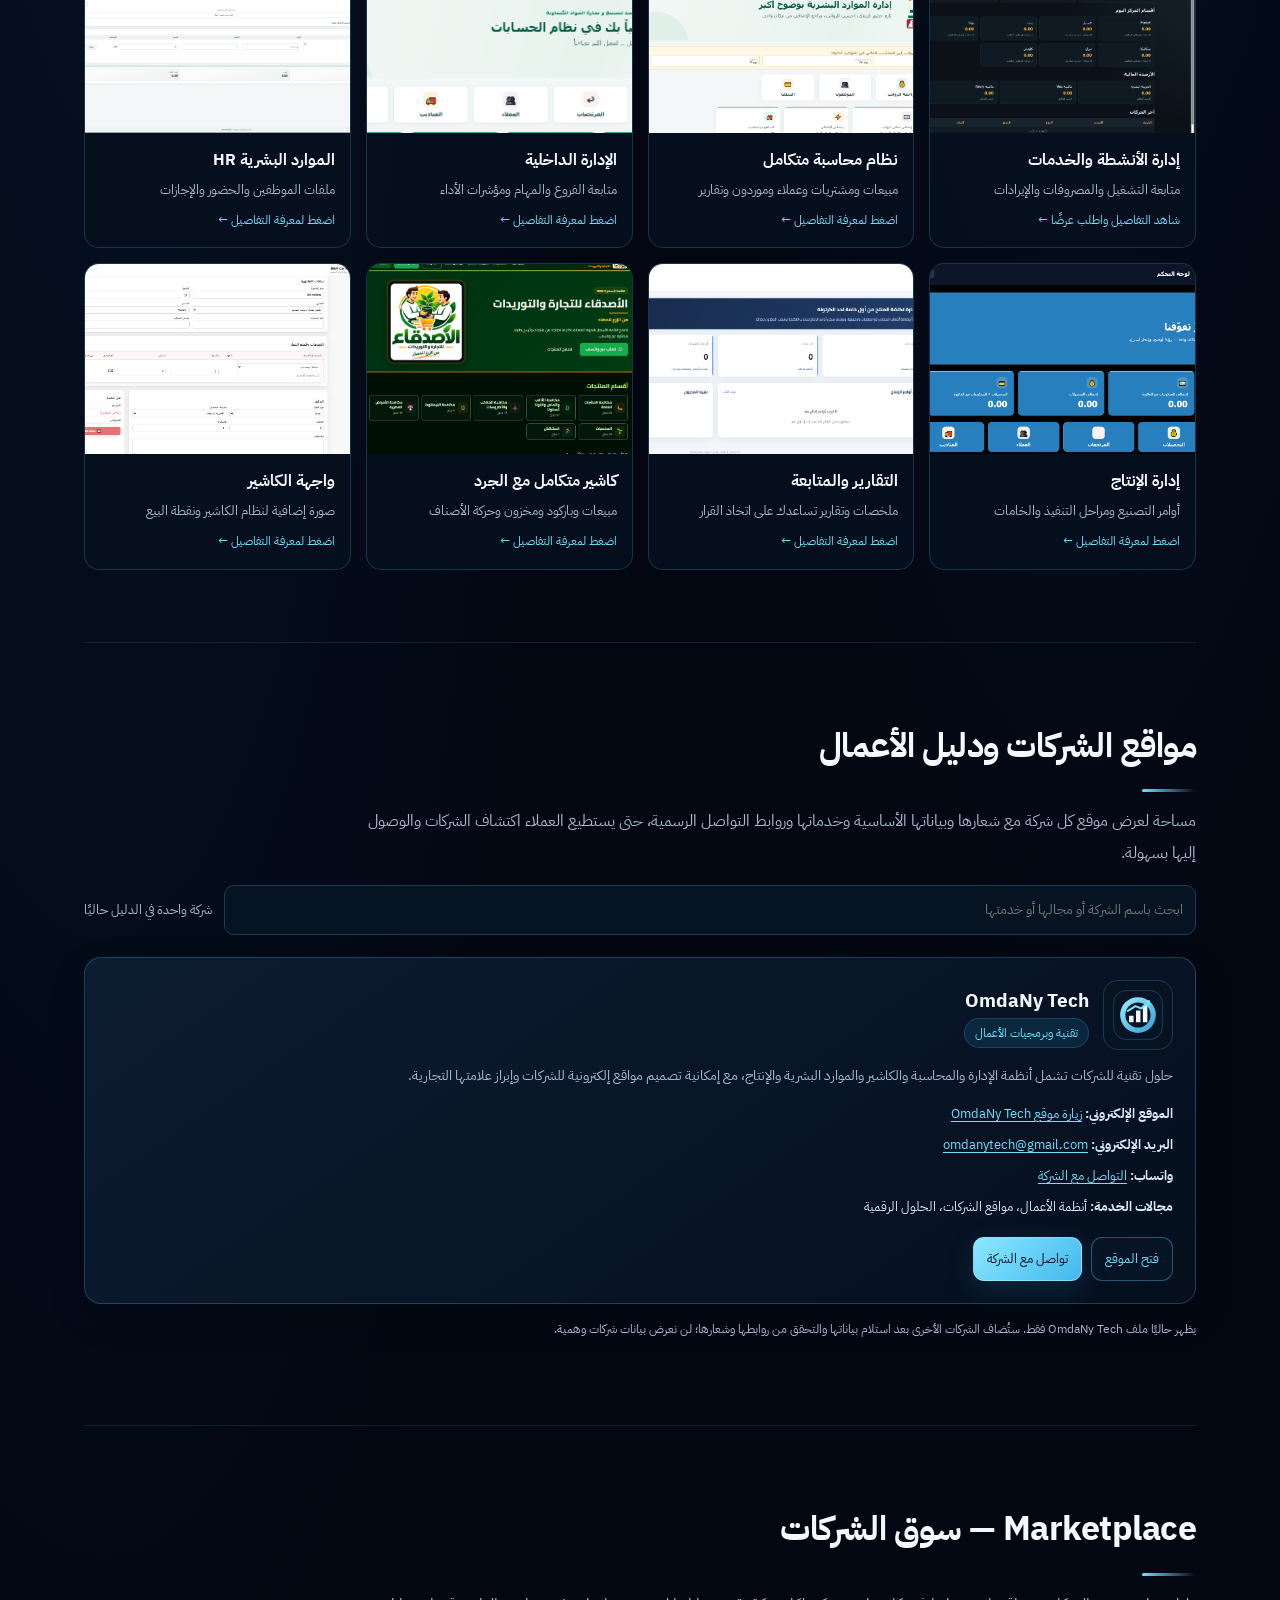
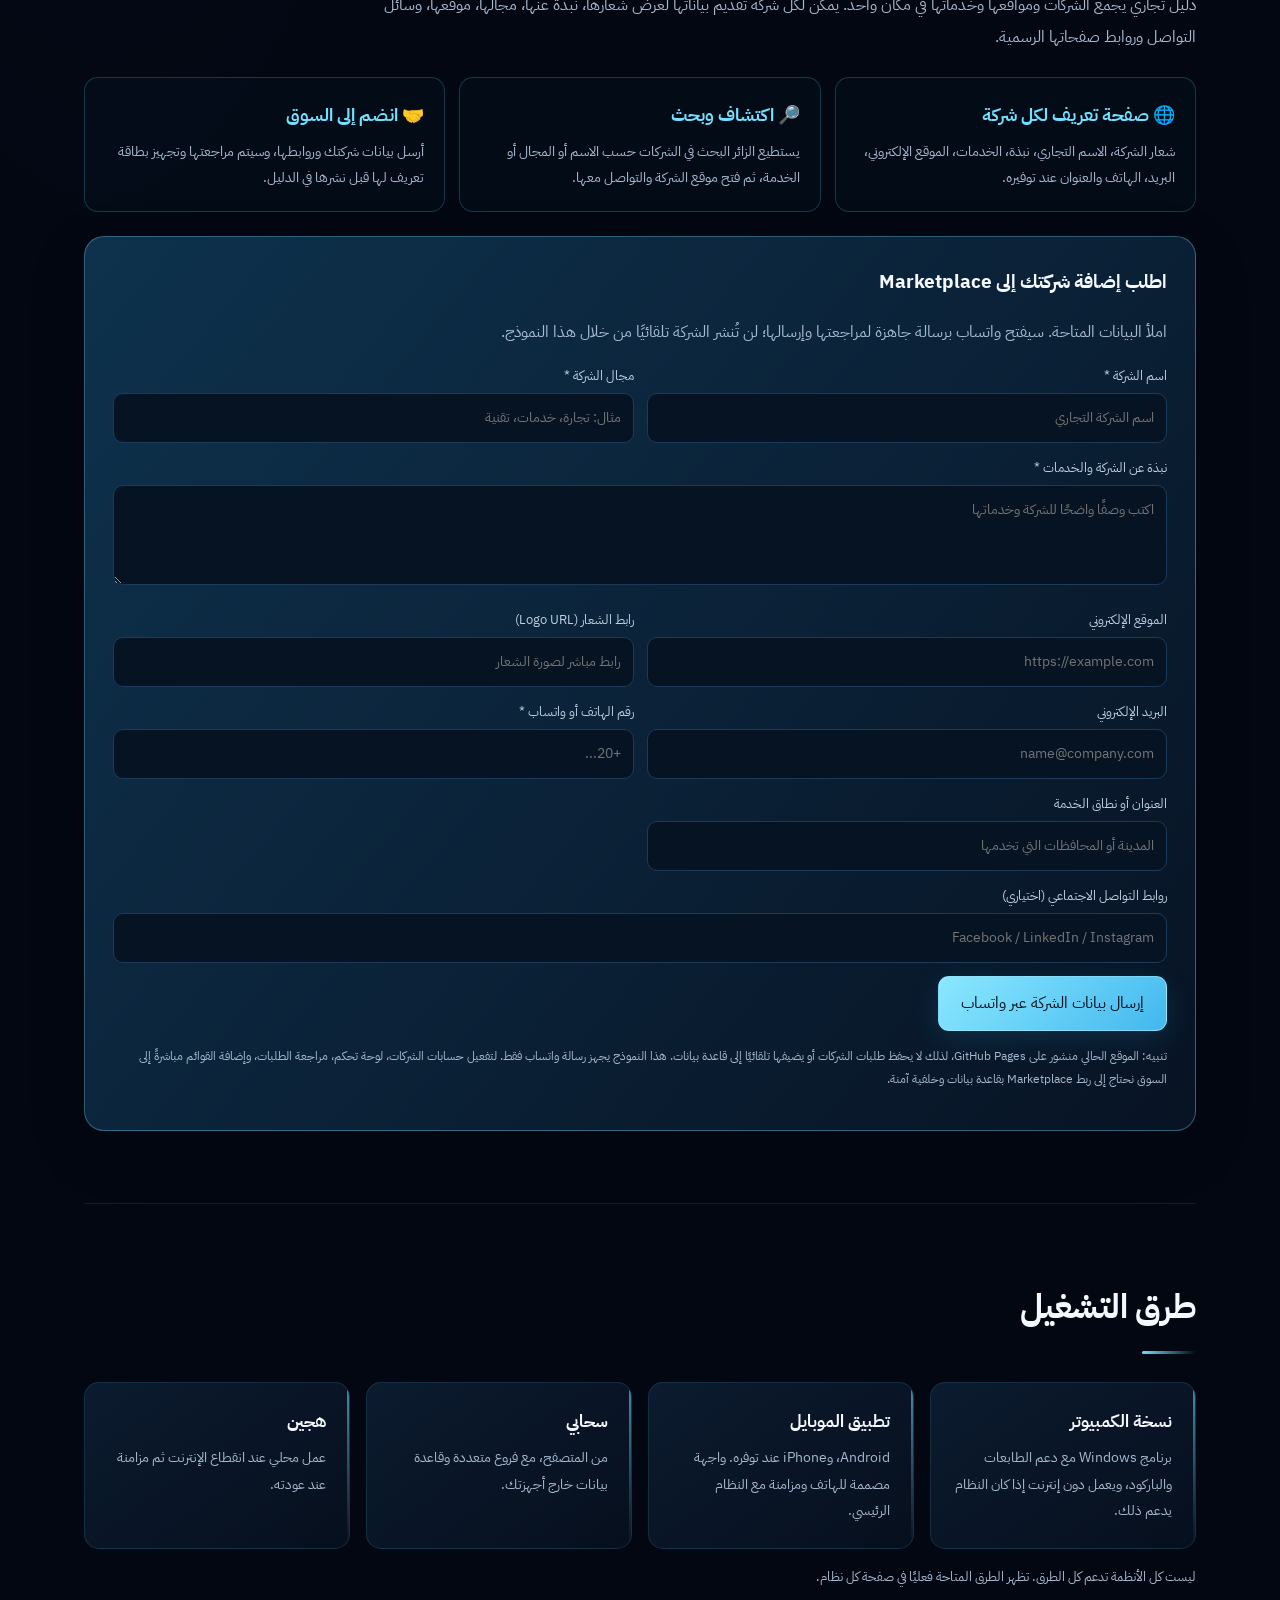
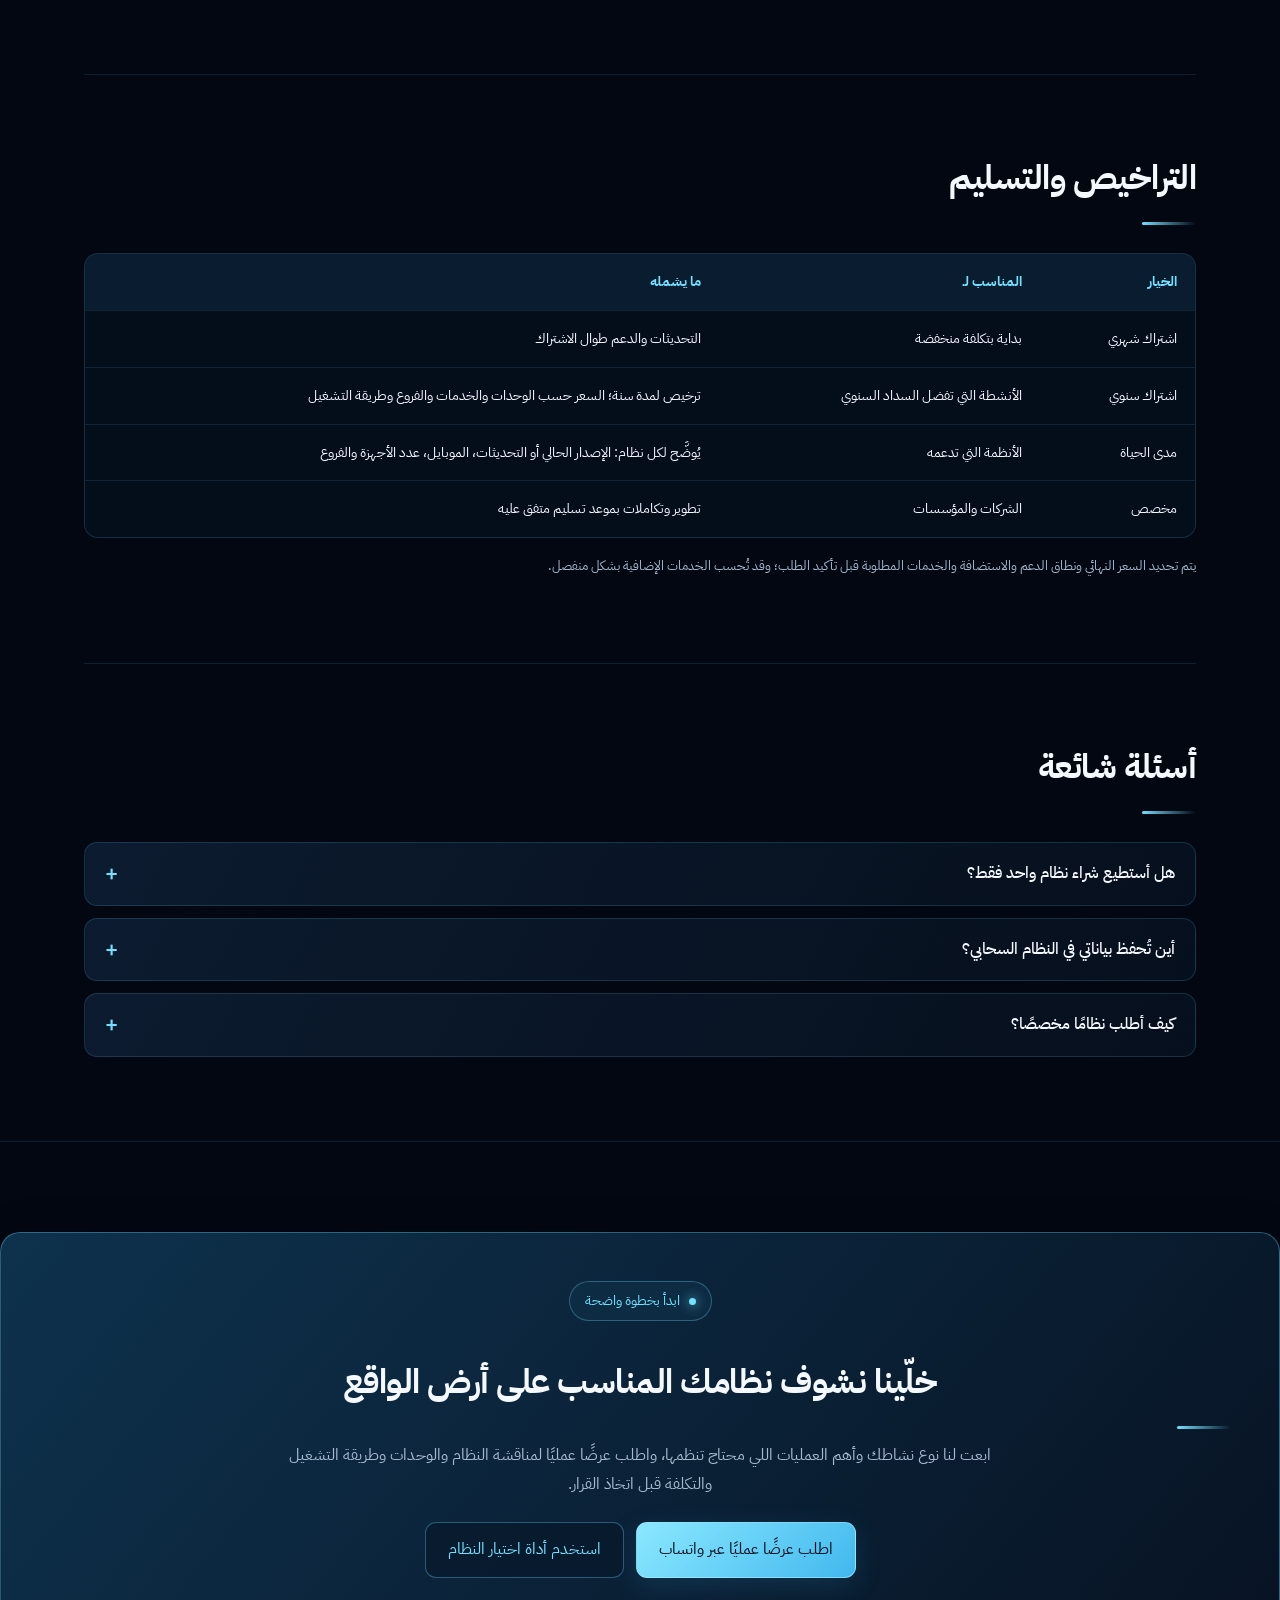
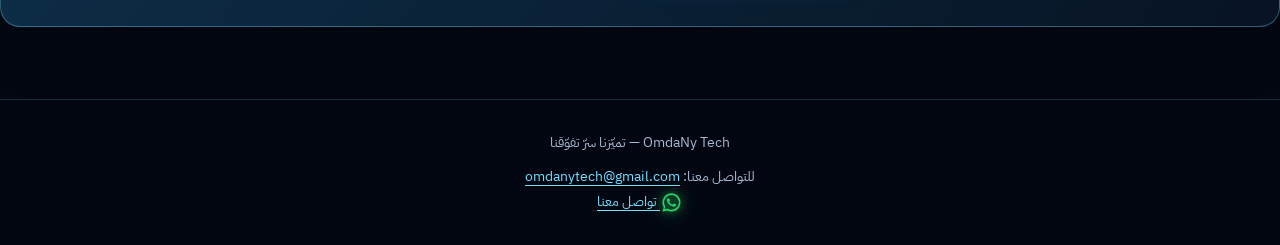
==== commit 36a5058e: "Align WhatsApp demo CTA with its prefilled message" ====
--- a/index.html
+++ b/index.html
@@ -415,7 +415,7 @@
 <h2 style="margin:8px 0 12px">خلّينا نشوف نظامك المناسب على أرض الواقع</h2>
 <p style="max-width:720px;margin:0 auto 22px;color:var(--mu)">ابعت لنا نوع نشاطك وأهم العمليات اللي محتاج تنظمها، واطلب عرضًا عمليًا لمناقشة النظام والوحدات وطريقة التشغيل والتكلفة قبل اتخاذ القرار.</p>
 <div class="cta" style="justify-content:center">
-<a class="btn" href="https://wa.me/201127553859?text=%D9%85%D8%B1%D8%AD%D8%A8%D9%8B%D8%A7%20OmdaNy%20Tech%D8%8C%20%D8%A3%D8%B1%D9%8A%D8%AF%20%D8%AD%D8%AC%D8%B2%20%D8%A7%D8%B3%D8%AA%D8%B4%D8%A7%D8%B1%D8%A9%20%D9%84%D8%AA%D8%AD%D8%AF%D9%8A%D8%AF%20%D8%A7%D9%84%D9%86%D8%B8%D8%A7%D9%85%20%D8%A7%D9%84%D9%85%D9%86%D8%A7%D8%B3%D8%A8" target="_blank" rel="noopener noreferrer">اطلب عرضًا عمليًا عبر واتساب</a>
+<a class="btn" href="https://wa.me/201127553859?text=%D9%85%D8%B1%D8%AD%D8%A8%D9%8B%D8%A7%20OmdaNy%20Tech%D8%8C%20%D8%A3%D9%86%D8%A7%20%D9%85%D9%87%D8%AA%D9%85%20%D8%A8%D9%85%D8%B4%D8%A7%D9%87%D8%AF%D8%A9%20%D8%B9%D8%B1%D8%B6%20%D8%B9%D9%85%D9%84%D9%8A%20%D9%84%D8%A3%D9%86%D8%B8%D9%85%D8%A9%20%D8%A7%D9%84%D8%A5%D8%AF%D8%A7%D8%B1%D8%A9.%20%D9%86%D8%B4%D8%A7%D8%B7%D9%8A%3A%20____%D8%8C%20%D9%88%D8%A3%D8%AD%D8%AA%D8%A7%D8%AC%20%D8%A5%D9%84%D9%89%20%D8%AA%D9%86%D8%B8%D9%8A%D9%85%3A%20____%20.%20%D8%A3%D8%B1%D8%AC%D9%88%20%D8%A7%D9%84%D8%AA%D9%88%D8%A7%D8%B5%D9%84%20%D9%84%D8%AA%D8%AD%D8%AF%D9%8A%D8%AF%20%D8%A7%D9%84%D9%86%D8%B8%D8%A7%D9%85%20%D8%A7%D9%84%D9%85%D9%86%D8%A7%D8%B3%D8%A8%20%D9%88%D8%A7%D9%84%D8%AA%D9%83%D9%84%D9%81%D8%A9." target="_blank" rel="noopener noreferrer">اطلب عرضًا عمليًا عبر واتساب</a>
 <a class="btn o" href="#pick">استخدم أداة اختيار النظام</a>
 </div>
 </div>
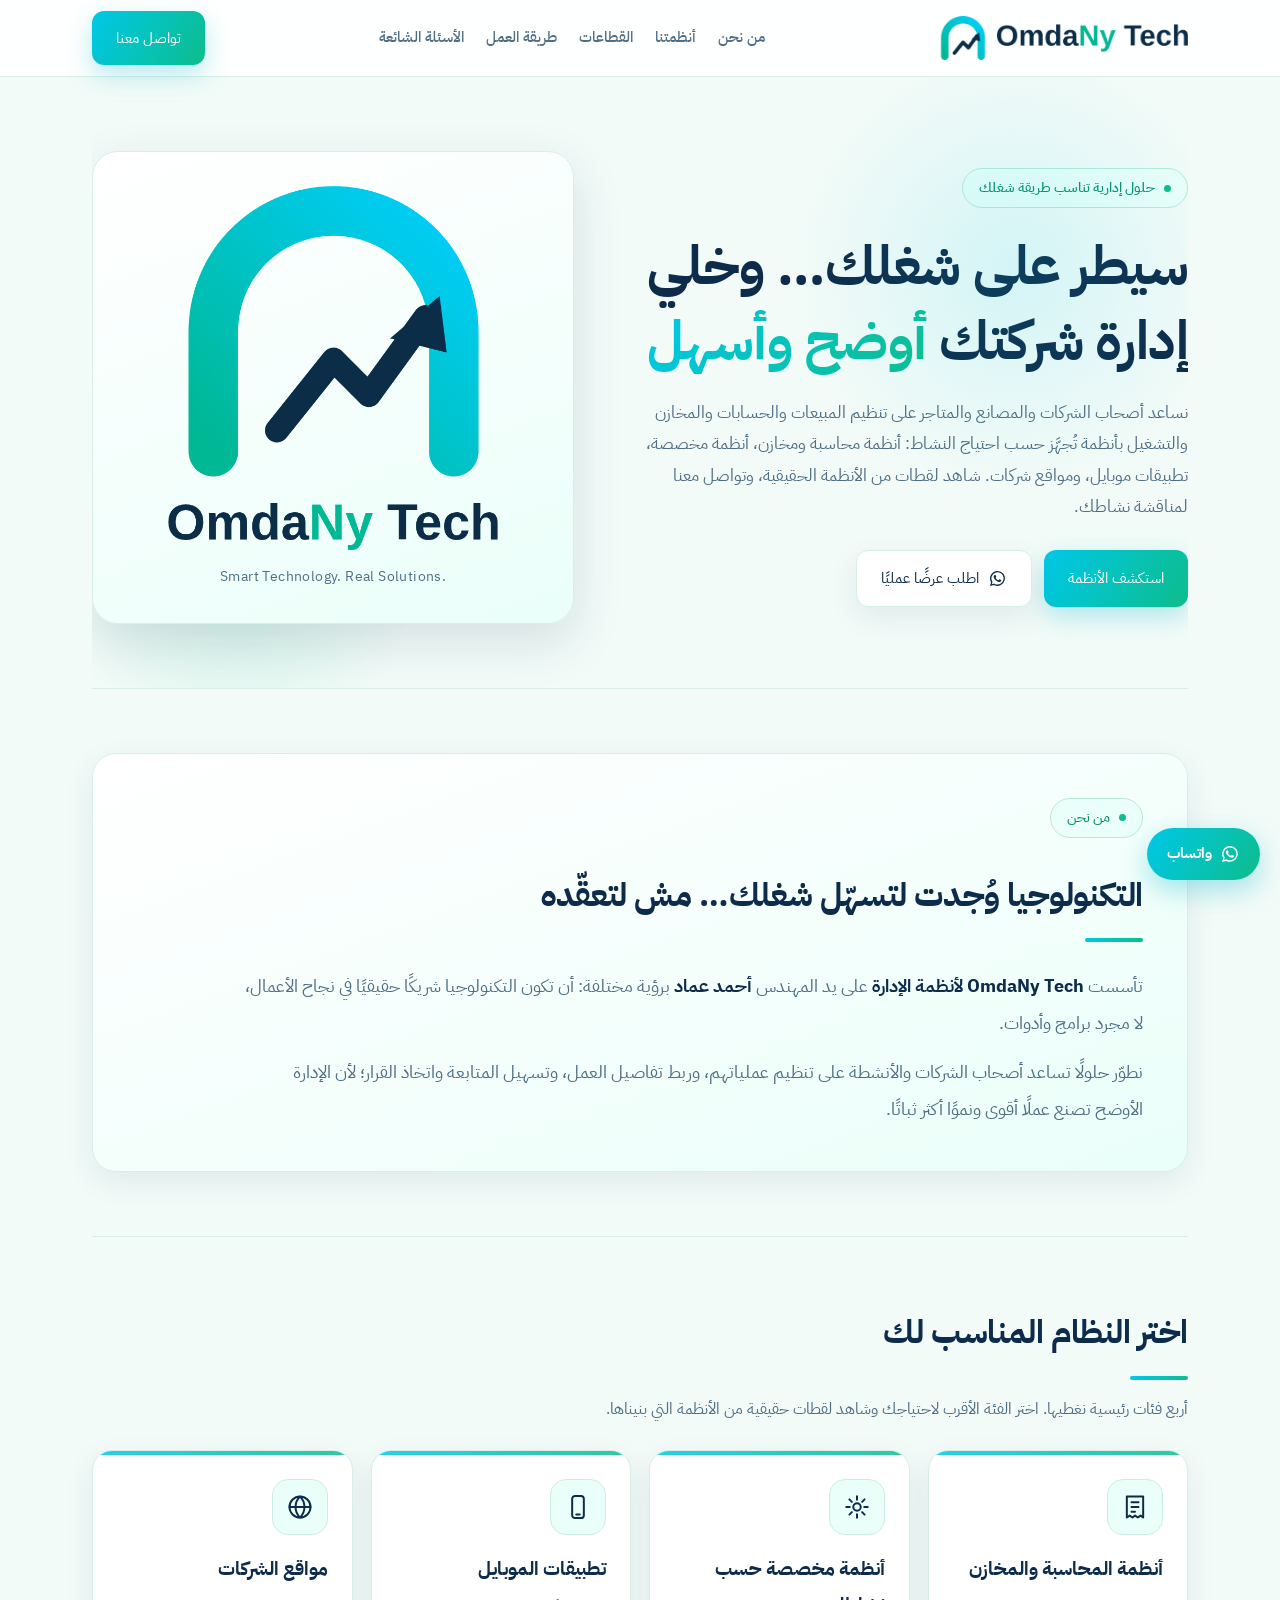
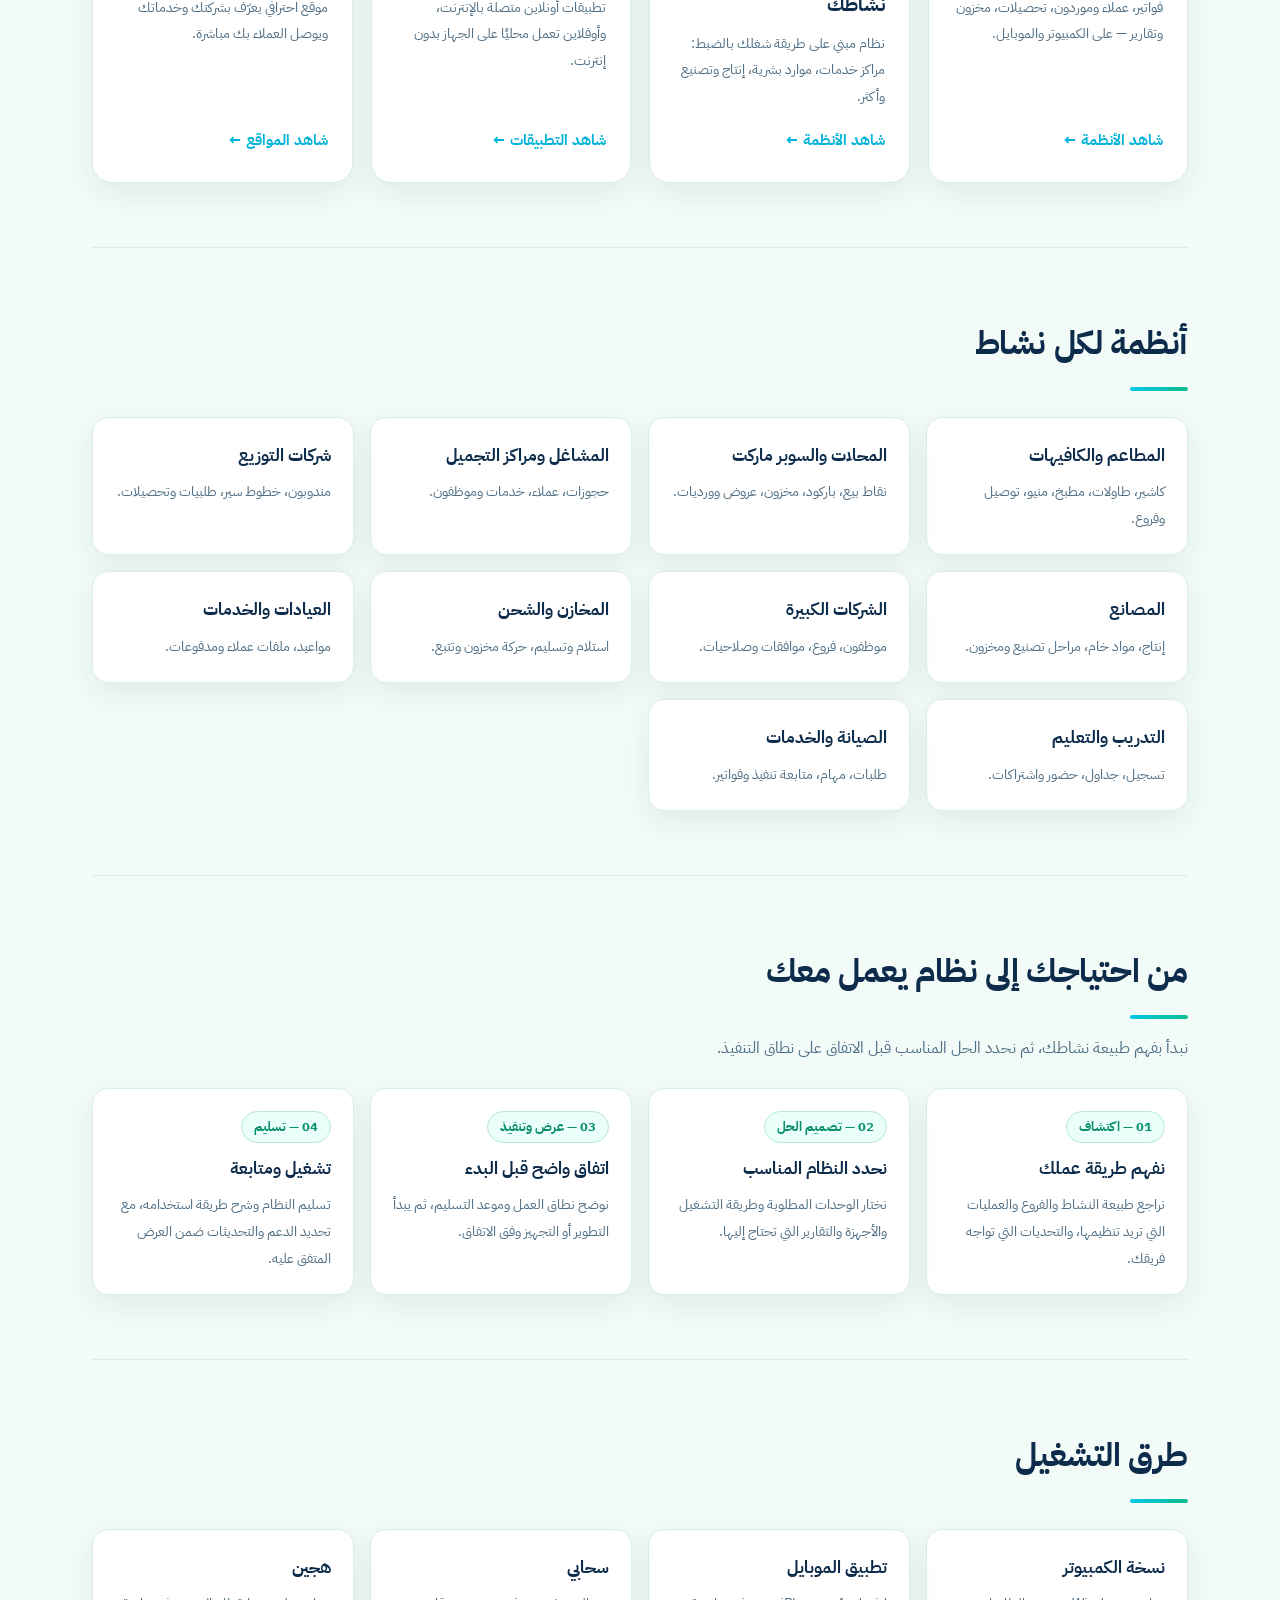
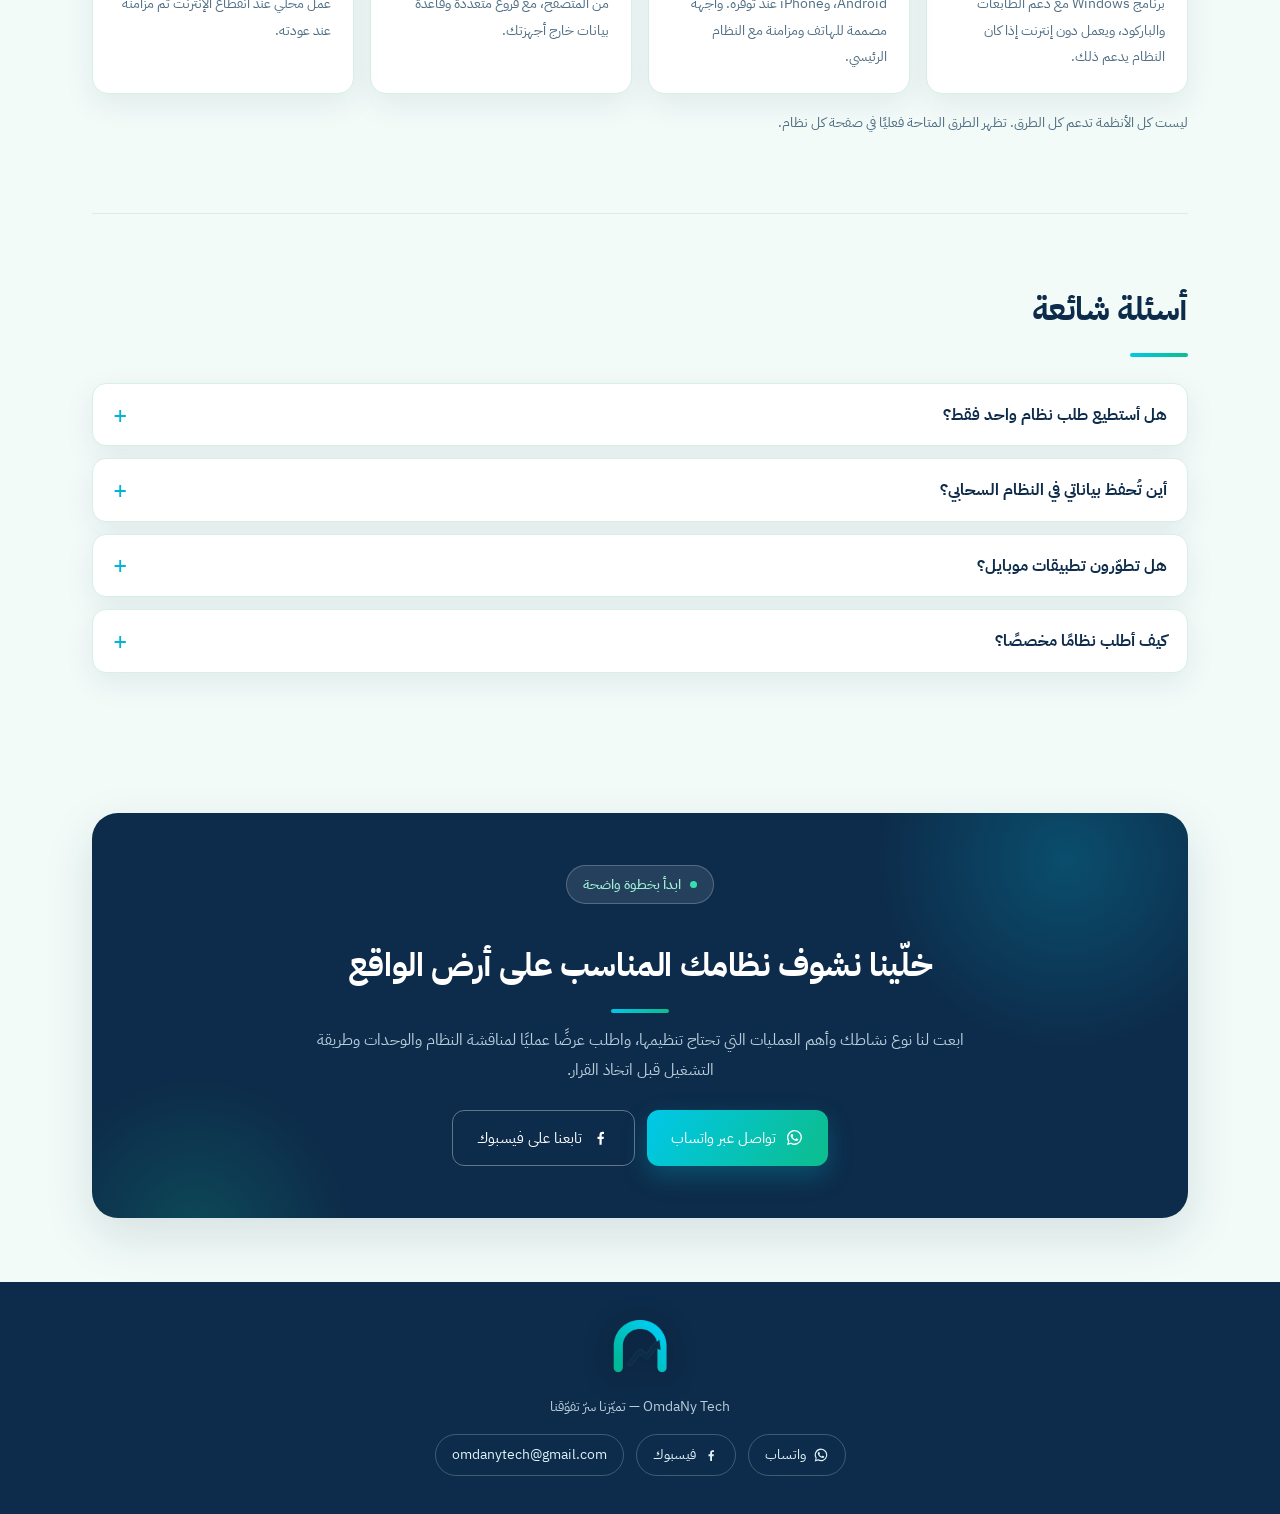
==== commit a0db30de: "Redesign: light mint theme, logo, system-type chooser, inner product pages, mobile apps category" ====
--- a/index.html
+++ b/index.html
@@ -4,276 +4,63 @@
 <meta charset="utf-8">
 <meta name="viewport" content="width=device-width, initial-scale=1, viewport-fit=cover">
 <title>OmdaNy Tech | أنظمة إدارة الأعمال والحلول الرقمية</title>
-<meta name="description" content="OmdaNy Tech تقدم أنظمة الكاشير والمحاسبة وإدارة الشركات والمخازن والمصانع والموارد البشرية، إلى جانب تصميم مواقع الشركات والحلول الرقمية. اطلب استشارة وعرض سعر مناسب لنشاطك.">
-<meta name="theme-color" content="#071426">
+<meta name="description" content="OmdaNy Tech لأنظمة الإدارة: أنظمة محاسبة ومخازن، أنظمة مخصصة حسب نشاطك، تطبيقات موبايل أونلاين وأوفلاين، ومواقع شركات. شاهد لقطات الأنظمة وتواصل معنا.">
+<meta name="theme-color" content="#0d2b4a">
 <link rel="canonical" href="https://ae7656714-jpg.github.io/omda-ny-tech/">
 <meta property="og:type" content="website">
 <meta property="og:locale" content="ar_EG">
 <meta property="og:site_name" content="OmdaNy Tech">
 <meta property="og:title" content="OmdaNy Tech | أنظمة إدارة الأعمال والحلول الرقمية">
-<meta property="og:description" content="أنظمة الكاشير والمحاسبة والتشغيل والإدارة، ومواقع الشركات والحلول الرقمية.">
+<meta property="og:description" content="أنظمة محاسبة ومخازن، أنظمة مخصصة، تطبيقات موبايل، ومواقع شركات — شاهد الأنظمة وتواصل معنا.">
 <meta property="og:url" content="https://ae7656714-jpg.github.io/omda-ny-tech/">
-<meta property="og:image" content="https://ae7656714-jpg.github.io/omda-ny-tech/assets/omdany-tech-logo.svg">
-<meta name="twitter:card" content="summary">
+<meta property="og:image" content="https://ae7656714-jpg.github.io/omda-ny-tech/assets/og-image.png">
+<meta property="og:image:width" content="1200">
+<meta property="og:image:height" content="630">
+<meta name="twitter:card" content="summary_large_image">
 <meta name="twitter:title" content="OmdaNy Tech | أنظمة إدارة الأعمال والحلول الرقمية">
 <meta name="twitter:description" content="حلول تقنية تساعدك على إدارة أعمالك ومتابعة عملياتك.">
-<link rel="stylesheet" href="assets/redesign.css?v=20261108">
+<meta name="twitter:image" content="https://ae7656714-jpg.github.io/omda-ny-tech/assets/og-image.png">
+<link rel="stylesheet" href="assets/site.css">
 <script type="application/ld+json">
-{"@context":"https://schema.org","@type":"Organization","name":"OmdaNy Tech لانظمة الإدارة","url":"https://ae7656714-jpg.github.io/omda-ny-tech/","logo":"https://ae7656714-jpg.github.io/omda-ny-tech/assets/omdany-tech-logo.svg","email":"omdanytech@gmail.com","telephone":"+201127553859"}
+{"@context":"https://schema.org","@type":"Organization","name":"OmdaNy Tech لأنظمة الإدارة","url":"https://ae7656714-jpg.github.io/omda-ny-tech/","logo":"https://ae7656714-jpg.github.io/omda-ny-tech/assets/og-image.png","email":"omdanytech@gmail.com","telephone":"+201127553859"}
 </script>
-
-<link rel="icon" type="image/svg+xml" href="assets/omdany-tech-logo.svg">
+<link rel="icon" type="image/png" href="assets/favicon.png">
 <link rel="preconnect" href="https://fonts.googleapis.com">
 <link href="https://fonts.googleapis.com/css2?family=IBM+Plex+Sans+Arabic:wght@400;500;700&display=swap" rel="stylesheet">
-<style>
-:root{--bg:#030712;--bg2:#071426;--panel:rgba(12,28,49,.82);--line:rgba(92,214,255,.18);--cy:#72e0ff;--cy2:#329bd1;--tx:#f4f8ff;--mu:#a7bad0;--glow:rgba(48,163,226,.18);box-sizing:border-box;padding-top:env(safe-area-inset-top,0px);padding-bottom:env(safe-area-inset-bottom,0px)}
-*{box-sizing:border-box}
-html{scroll-behavior:smooth;scroll-padding-top:90px}
-body{margin:0;background:radial-gradient(ellipse at 85% 8%,rgba(23,91,143,.22),transparent 34%),radial-gradient(ellipse at 8% 34%,rgba(22,70,124,.16),transparent 30%),var(--bg);color:var(--tx);font-family:"IBM Plex Sans Arabic",Tahoma,Arial,sans-serif;line-height:1.85;overflow-x:hidden}
-body:before{content:"";position:fixed;inset:0;pointer-events:none;opacity:.16;background-image:linear-gradient(rgba(114,224,255,.07) 1px,transparent 1px),linear-gradient(90deg,rgba(114,224,255,.07) 1px,transparent 1px);background-size:48px 48px;mask-image:linear-gradient(to bottom,black,transparent 78%);z-index:-1}
-a{color:inherit;text-decoration:none;transition:color .2s,background .2s,border-color .2s,transform .2s}
-.w{width:min(1160px,100%);margin:0 auto;padding:0 24px}
-header{position:sticky;top:0;z-index:30;background:rgba(3,7,18,.82);backdrop-filter:blur(18px);border-bottom:1px solid var(--line)}
-header .w{display:flex;align-items:center;justify-content:space-between;min-height:78px;gap:24px}
-.logo{font-weight:700;font-size:22px;letter-spacing:-.6px;direction:ltr;white-space:nowrap}
-.logo span{color:var(--cy);text-shadow:0 0 22px rgba(114,224,255,.35)}
-nav{display:flex;gap:24px;color:var(--mu);font-size:14px}
-nav a:hover{color:var(--cy)}
-.btn{display:inline-flex;align-items:center;justify-content:center;gap:8px;background:linear-gradient(135deg,#8be8ff,#42b8ee);color:#03111e;font-weight:700;padding:12px 22px;border-radius:11px;border:1px solid rgba(160,237,255,.55);font:inherit;cursor:pointer;box-shadow:0 8px 28px rgba(47,159,224,.16);transition:transform .2s,box-shadow .2s}
-.btn:hover{transform:translateY(-2px);box-shadow:0 12px 34px rgba(47,159,224,.28)}
-.btn.o{background:rgba(8,24,42,.65);color:var(--cy);border:1px solid rgba(92,214,255,.35);box-shadow:none}
-.btn.o:hover{background:rgba(33,100,145,.22);border-color:var(--cy)}
-.btn:focus-visible,select:focus-visible,a:focus-visible,input:focus-visible{outline:2px solid var(--cy);outline-offset:3px}
-.hero{position:relative;padding:92px 0 78px;display:grid;grid-template-columns:1.08fr .92fr;gap:54px;align-items:center;min-height:570px}
-.hero:before{content:"";position:absolute;width:430px;height:430px;border-radius:50%;background:rgba(36,144,207,.12);filter:blur(75px);top:12%;inset-inline-start:4%;pointer-events:none;z-index:-1}
-.hero>div:first-child{position:relative}
-.slogan{display:inline-flex;align-items:center;gap:9px;border:1px solid rgba(114,224,255,.3);background:rgba(17,55,82,.42);color:var(--cy);padding:6px 15px;border-radius:99px;margin-bottom:22px;font-size:14px}
-.slogan:before{content:"";width:7px;height:7px;background:var(--cy);border-radius:50%;box-shadow:0 0 12px var(--cy)}
-.hero h1{font-size:clamp(35px,5vw,60px);line-height:1.32;letter-spacing:-1.3px;margin:0 0 20px;max-width:720px}
-.hero h1 em{font-style:normal;color:var(--cy);text-shadow:0 0 34px rgba(92,214,255,.14)}
-.hero p{color:var(--mu);font-size:17px;max-width:39em;margin:0 0 28px}
-.cta{display:flex;flex-wrap:wrap;gap:12px}
-.pick{position:relative;background:linear-gradient(150deg,rgba(15,35,59,.96),rgba(6,17,32,.96));border:1px solid rgba(92,214,255,.24);border-radius:22px;padding:28px;box-shadow:0 24px 80px rgba(0,0,0,.3),inset 0 1px rgba(255,255,255,.04)}
-.pick:before{content:"";position:absolute;top:-1px;right:28px;left:28px;height:1px;background:linear-gradient(90deg,transparent,var(--cy),transparent)}
-.pick h2{margin:0 0 8px;font-size:21px}
-.pick h2:after{content:"";display:block;width:44px;height:3px;border-radius:9px;background:var(--cy);margin-top:10px}
-label{display:block;color:#c0d0e2;font-size:13px;margin:13px 0 5px}
-select,input{width:100%;background:#061323;color:var(--tx);border:1px solid #1d3b58;border-radius:10px;padding:11px 12px;font:inherit;font-size:14px;transition:border-color .2s,box-shadow .2s}
-select:hover,input:hover,select:focus,input:focus{border-color:var(--cy2);box-shadow:0 0 0 3px rgba(92,214,255,.07);outline:none}
-select option{background:#061323;color:var(--tx)}
-#res{margin-top:20px;border:1px solid rgba(92,214,255,.18);background:rgba(5,16,30,.7);border-radius:12px;padding:15px;min-height:72px}
-#res h3{margin:0 0 5px;color:var(--cy);font-size:17px}
-#res p{margin:2px 0;color:var(--mu);font-size:13px}
-section{position:relative;padding:72px 0;border-top:1px solid rgba(92,214,255,.12)}
-section h2{font-size:clamp(25px,3vw,34px);letter-spacing:-.5px;margin:0 0 28px}
-section h2:after{content:"";display:block;width:54px;height:3px;background:linear-gradient(90deg,var(--cy),transparent);margin-top:12px;border-radius:9px}
-.g{display:grid;grid-template-columns:repeat(auto-fit,minmax(225px,1fr));gap:16px}
-.c{position:relative;overflow:hidden;background:linear-gradient(145deg,rgba(13,30,51,.9),rgba(7,17,31,.88));border:1px solid rgba(92,214,255,.14);border-radius:15px;padding:23px;min-height:126px;transition:transform .22s,border-color .22s,background .22s}
-.c:before{content:"";position:absolute;inset-inline-start:0;top:0;bottom:0;width:2px;background:linear-gradient(var(--cy),transparent);opacity:.6}
-.c:hover{transform:translateY(-4px);border-color:rgba(92,214,255,.42);background:linear-gradient(145deg,rgba(17,43,70,.96),rgba(7,19,35,.96))}
-.c h3{margin:0 0 8px;font-size:17px;color:var(--tx)}
-.c p{margin:0;color:var(--mu);font-size:14px}
-.c .t{display:inline-block;margin-top:10px;font-size:12px;color:var(--cy);background:rgba(16,75,111,.35);border:1px solid rgba(92,214,255,.16);padding:2px 10px;border-radius:99px}
-.wrap{overflow-x:auto;border:1px solid var(--line);border-radius:14px;background:rgba(7,17,31,.7)}
-table{width:100%;border-collapse:collapse;min-width:520px}
-th,td{padding:15px 18px;border-bottom:1px solid rgba(92,214,255,.12);text-align:right;font-size:14px}
-th{color:var(--cy);background:rgba(20,61,91,.35);font-weight:700}
-tr:last-child td{border-bottom:0}
-tr:hover td{background:rgba(92,214,255,.025)}
-details{background:linear-gradient(120deg,rgba(13,30,51,.9),rgba(7,17,31,.9));border:1px solid rgba(92,214,255,.16);border-radius:13px;padding:16px 20px;margin-bottom:12px;transition:border-color .2s}
-details[open],details:hover{border-color:rgba(92,214,255,.38)}
-summary{cursor:pointer;font-weight:500;list-style:none;display:flex;justify-content:space-between;align-items:center;gap:16px}
-summary::-webkit-details-marker{display:none}
-summary:after{content:"+";color:var(--cy);font-size:22px;line-height:1}
-details[open] summary:after{content:"−"}
-details p{color:var(--mu);margin:10px 0 0;font-size:14px}
-.note{color:var(--mu);font-size:13px;margin-top:16px}
-.wa{display:flex;text-align:center;margin-top:16px;width:100%}
-.fab{position:fixed;inset-inline-start:20px;bottom:calc(20px + env(safe-area-inset-bottom,0px));background:linear-gradient(135deg,#8be8ff,#42b8ee);color:#03111e;font-weight:700;padding:12px 20px;border-radius:99px;z-index:20;box-shadow:0 8px 30px rgba(0,0,0,.4),0 0 22px rgba(47,159,224,.18);border:1px solid rgba(160,237,255,.4)}
-.fab:hover{transform:translateY(-2px)}
-footer{border-top:1px solid var(--line);padding:30px 0;color:var(--mu);font-size:14px;text-align:center;background:rgba(3,7,18,.6)}
-@media(min-width:801px){.pick{max-width:480px;margin-inline-start:auto;width:100%}}
-@media(max-width:800px){.w{padding:0 18px}header .w{min-height:68px;gap:12px}nav{display:none}.logo{font-size:19px}header .btn{padding:9px 13px;font-size:13px}.hero{grid-template-columns:1fr;gap:30px;padding:54px 0 48px;min-height:auto}.hero h1{font-size:clamp(34px,9vw,48px)}.hero p{font-size:16px}.pick{padding:22px;border-radius:17px}section{padding:52px 0}.g{grid-template-columns:repeat(auto-fit,minmax(210px,1fr));gap:12px}.c{padding:19px}}
-@media(max-width:440px){.w{padding:0 15px}.hero{padding-top:42px}.cta .btn{width:100%}.g{grid-template-columns:1fr}.pick{padding:18px}.fab{inset-inline-start:12px;bottom:calc(12px + env(safe-area-inset-bottom,0px));padding:10px 16px}}
-@media(prefers-reduced-motion:reduce){*,*:before,*:after{scroll-behavior:auto!important;transition:none!important}}
-
-.offer{position:relative;overflow:hidden;border:1px solid rgba(114,224,255,.34);background:linear-gradient(130deg,rgba(15,54,82,.92),rgba(8,20,37,.96));border-radius:20px;padding:28px;margin:18px 0 0;box-shadow:0 18px 55px rgba(0,0,0,.2)}
-.offer .price{font-size:clamp(34px,5vw,52px);line-height:1.2;font-weight:700;color:var(--cy);margin:10px 0}
-.offer .price small{font-size:15px;color:var(--mu);font-weight:400}
-.offer-grid{display:grid;grid-template-columns:repeat(auto-fit,minmax(220px,1fr));gap:14px;margin-top:20px}
-.offer-card{border:1px solid rgba(92,214,255,.22);background:rgba(4,15,28,.62);border-radius:14px;padding:20px}
-.offer-card h3{margin:0 0 8px;color:var(--cy);font-size:18px}
-.offer-card p{margin:0;color:var(--mu);font-size:14px}
-.gift{display:inline-flex;align-items:center;gap:8px;color:#b9f7d2;background:rgba(22,101,62,.2);border:1px solid rgba(91,225,155,.28);padding:7px 13px;border-radius:999px;font-size:13px;margin:8px 0}
-.gallery-grid{display:grid;grid-template-columns:repeat(auto-fit,minmax(220px,1fr));gap:15px}
-.gallery-card{overflow:hidden;border:1px solid rgba(92,214,255,.2);border-radius:15px;background:rgba(7,17,31,.82)}
-.gallery-card img{display:block;width:100%;height:190px;object-fit:cover;background:#081321}
-.gallery-card div{padding:13px 15px}
-.gallery-card h3{font-size:16px;margin:0 0 3px}
-.gallery-card p{font-size:13px;color:var(--mu);margin:0}
-@media(max-width:440px){.offer{padding:20px}.gallery-card img{height:170px}}
-
-
-.brand{display:flex;align-items:center;gap:10px;font-weight:700;font-size:22px;letter-spacing:-.5px;direction:ltr;white-space:nowrap}
-.brand img{width:42px;height:42px;object-fit:contain;filter:drop-shadow(0 0 10px rgba(114,224,255,.18))}
-.brand b{color:var(--cy);text-shadow:0 0 22px rgba(114,224,255,.3)}
-.gallery-card{cursor:pointer;transition:transform .22s,border-color .22s,box-shadow .22s}
-.gallery-card:hover,.gallery-card:focus-visible{transform:translateY(-4px);border-color:rgba(92,214,255,.55);box-shadow:0 12px 32px rgba(0,0,0,.2);outline:none}
-.gallery-card:focus-visible{outline:2px solid var(--cy);outline-offset:3px}
-.gallery-card .open-hint{display:inline-block;color:var(--cy);font-size:12px;margin-top:8px}
-.modal-backdrop{position:fixed;inset:0;z-index:100;background:rgba(0,5,14,.78);backdrop-filter:blur(7px);display:none;align-items:center;justify-content:center;padding:18px}
-.modal-backdrop.open{display:flex}
-.app-modal{width:min(620px,100%);max-height:min(88vh,800px);overflow:auto;background:linear-gradient(145deg,#0d2035,#06111f);border:1px solid rgba(114,224,255,.32);border-radius:20px;padding:25px;box-shadow:0 25px 90px rgba(0,0,0,.55);position:relative}
-.app-modal h2{margin:0 42px 10px 0;font-size:25px}
-.app-modal h2:after{content:"";display:block;width:48px;height:3px;border-radius:9px;background:var(--cy);margin-top:9px}
-.app-modal p{color:var(--mu);margin:10px 0}
-.app-modal ul{color:#dceafa;padding-inline-start:22px}
-.app-modal li{margin:6px 0}
-.modal-close{position:absolute;top:14px;inset-inline-end:14px;width:38px;height:38px;border-radius:10px;border:1px solid rgba(114,224,255,.25);background:#0a1a2b;color:var(--cy);font-size:23px;cursor:pointer}
-.modal-close:hover{background:#123451}
-.modal-tag{display:inline-block;background:rgba(16,75,111,.35);border:1px solid rgba(92,214,255,.2);color:var(--cy);padding:3px 11px;border-radius:999px;font-size:12px;margin-bottom:10px}
-.modal-actions{display:flex;flex-wrap:wrap;gap:10px;margin-top:20px}
-@media(max-width:800px){.brand{font-size:19px;gap:7px}.brand img{width:36px;height:36px}}
-@media(max-width:440px){.brand{font-size:17px}.brand img{width:33px;height:33px}.app-modal{padding:20px}.app-modal h2{font-size:21px}}
-
-
-.wa-icon{width:23px;height:23px;display:inline-block;flex:0 0 auto;vertical-align:middle;color:#25D366;filter:drop-shadow(0 0 4px rgba(37,211,102,.7)) drop-shadow(0 0 10px rgba(37,211,102,.45));}
-.btn.wa .wa-icon{color:#03111e;filter:drop-shadow(0 0 5px rgba(37,211,102,.85));}
-.fab{width:62px;height:62px;padding:0;display:flex;align-items:center;justify-content:center;color:#fff;background:linear-gradient(145deg,#25D366,#128C7E);border:1px solid rgba(170,255,208,.8);box-shadow:0 0 12px rgba(37,211,102,.8),0 0 28px rgba(37,211,102,.55),0 8px 30px rgba(0,0,0,.4);animation:waGlow 1.8s ease-in-out infinite;}
-.fab .wa-icon{width:35px;height:35px;color:#fff;filter:drop-shadow(0 0 4px rgba(255,255,255,.75));}
-@keyframes waGlow{0%,100%{box-shadow:0 0 10px rgba(37,211,102,.65),0 0 22px rgba(37,211,102,.38),0 8px 30px rgba(0,0,0,.4)}50%{box-shadow:0 0 18px rgba(37,211,102,1),0 0 40px rgba(37,211,102,.72),0 8px 30px rgba(0,0,0,.4)}}
-@media(prefers-reduced-motion:reduce){.fab{animation:none}}
-
-
-/* Company websites directory and business marketplace */
-.market-tools{display:grid;grid-template-columns:minmax(0,1fr) auto;gap:12px;align-items:center;margin:-8px 0 22px}
-.market-search{margin:0}
-.market-count{font-size:13px;color:var(--mu);white-space:nowrap}
-.market-card{display:flex;flex-direction:column;gap:13px;min-height:100%;padding:22px;border:1px solid rgba(92,214,255,.23);border-radius:17px;background:linear-gradient(145deg,rgba(13,30,51,.94),rgba(5,16,30,.94));box-shadow:0 14px 36px rgba(0,0,0,.16)}
-.market-top{display:flex;align-items:center;gap:14px}
-.market-logo{width:70px;height:70px;flex:0 0 70px;object-fit:contain;padding:8px;border-radius:15px;background:#081321;border:1px solid rgba(92,214,255,.2)}
-.market-card h3{margin:0;font-size:19px}
-.market-category{display:inline-flex;align-self:flex-start;padding:3px 10px;border-radius:99px;color:var(--cy);background:rgba(16,75,111,.35);border:1px solid rgba(92,214,255,.18);font-size:12px}
-.market-card p{margin:0;color:var(--mu);font-size:14px}
-.market-details{display:grid;gap:7px;font-size:13px;color:#d7e8f7}
-.market-details a{color:var(--cy);overflow-wrap:anywhere;text-decoration:underline;text-underline-offset:3px}
-.market-actions{display:flex;flex-wrap:wrap;gap:9px;margin-top:auto;padding-top:5px}
-.market-actions .btn{font-size:13px;padding:9px 13px}
-.market-empty{display:none;border:1px dashed rgba(92,214,255,.3);border-radius:14px;padding:22px;color:var(--mu);text-align:center}
-.market-join{display:grid;grid-template-columns:1fr 1fr;gap:13px}
-.market-join .full{grid-column:1/-1}
-.market-join label{margin-top:0}
-.market-join textarea{width:100%;min-height:100px;resize:vertical;background:#061323;color:var(--tx);border:1px solid #1d3b58;border-radius:10px;padding:11px 12px;font:inherit;font-size:14px}
-.market-intro{max-width:850px;color:var(--mu);margin-top:-15px;margin-bottom:24px}
-.market-disclaimer{font-size:12px;color:var(--mu);margin-top:14px}
-@media(max-width:600px){.market-tools{grid-template-columns:1fr}.market-count{white-space:normal}.market-join{grid-template-columns:1fr}.market-join .full{grid-column:auto}.market-card{padding:18px}}
-
-
-/* Large square brand mark */
-.hero-brandmark{width:clamp(108px,13vw,156px);aspect-ratio:1;display:grid;place-items:center;margin:0 0 24px;padding:13px;border-radius:28px;background:linear-gradient(145deg,rgba(17,47,73,.96),rgba(4,13,27,.98));border:1px solid rgba(92,214,255,.42);box-shadow:0 18px 48px rgba(0,0,0,.28),0 0 38px rgba(50,155,209,.18),inset 0 1px rgba(255,255,255,.08);position:relative;isolation:isolate}
-.hero-brandmark:before{content:"";position:absolute;inset:-5px;border-radius:32px;border:1px solid rgba(114,224,255,.13);z-index:-1}
-.hero-brandmark img{display:block;width:100%;height:100%;object-fit:contain;filter:drop-shadow(0 0 18px rgba(114,224,255,.2))}
-.hero-brandmark:after{content:"OMDANY TECH";position:absolute;bottom:-13px;left:50%;transform:translateX(-50%);white-space:nowrap;font:700 9px/1 Arial,sans-serif;letter-spacing:2px;color:#8be8ff;background:#071426;border:1px solid rgba(92,214,255,.28);border-radius:99px;padding:6px 10px}
-@media(max-width:800px){.hero-brandmark{width:112px;margin-bottom:22px;border-radius:23px}.hero-brandmark:before{border-radius:27px}}
-/* Interactive particle background */
-#omdany-particle-bg{position:fixed;inset:0;width:100%;height:100%;pointer-events:none;z-index:0;opacity:.9}
-body>*:not(#omdany-particle-bg){position:relative;z-index:1}
-
-
-/* Fixed WhatsApp contact button visible while scrolling */
-.whatsapp-float{
- position:fixed!important;right:22px;bottom:22px;z-index:99999!important;
- width:60px;height:60px;border-radius:50%;display:flex;align-items:center;justify-content:center;
- background:#25D366;color:#fff;box-shadow:0 6px 22px rgba(0,0,0,.35),0 0 0 1px rgba(255,255,255,.18);
- border:2px solid rgba(255,255,255,.82);transition:transform .2s ease,box-shadow .2s ease;
-}
-.whatsapp-float:hover{transform:scale(1.08);box-shadow:0 8px 28px rgba(37,211,102,.35)}
-.whatsapp-float svg{width:32px;height:32px;display:block}
-.whatsapp-float:focus-visible{outline:3px solid #72e0ff;outline-offset:4px}
-@media(max-width:600px){.whatsapp-float{right:16px;bottom:18px;width:56px;height:56px}.whatsapp-float svg{width:30px;height:30px}}
-@media(prefers-reduced-motion:reduce){.whatsapp-float{transition:none}}
-
-
-/* Mobile menu: detached opaque panel above all page content */
-@media (max-width: 800px){
-  header{position:sticky!important;top:0!important;z-index:3000!important}
-  header .w{position:relative;isolation:isolate}
-  #menuToggle{display:flex!important;position:relative;z-index:3002!important;cursor:pointer;touch-action:manipulation}
-  #mainNav{
-    display:none!important;position:fixed!important;
-    top:calc(env(safe-area-inset-top,0px) + 70px)!important;
-    left:12px!important;right:12px!important;inset-inline:12px!important;
-    width:auto!important;max-height:calc(100dvh - 86px)!important;
-    overflow-y:auto!important;overscroll-behavior:contain;
-    flex-direction:column!important;align-items:stretch!important;gap:0!important;
-    padding:12px 16px!important;margin:0!important;
-    background:#061321!important;opacity:1!important;
-    border:1px solid rgba(72,216,232,.42)!important;border-radius:16px!important;
-    box-shadow:0 22px 60px rgba(0,0,0,.78),0 0 0 9999px rgba(0,5,14,.42)!important;
-    z-index:3001!important;visibility:hidden;pointer-events:none;
-  }
-  #mainNav.is-open{display:flex!important;visibility:visible!important;opacity:1!important;pointer-events:auto!important}
-  #mainNav a{
-    display:block!important;position:relative!important;width:100%!important;
-    padding:14px 12px!important;margin:0!important;
-    color:#f4fbff!important;background:#0b2033!important;
-    border-bottom:1px solid rgba(151,190,220,.2)!important;
-    font-size:16px!important;font-weight:600!important;line-height:1.7!important;
-    text-align:right!important;text-shadow:none!important;opacity:1!important;
-  }
-  #mainNav a:first-child{border-radius:10px 10px 0 0}
-  #mainNav a:last-child{border-bottom:0!important;border-radius:0 0 10px 10px}
-}
-@media (min-width: 801px){
-  #menuToggle{display:none!important}
-  #mainNav{display:flex!important;position:static!important;visibility:visible!important;opacity:1!important;pointer-events:auto!important}
-}
-</style>
 </head>
-<body>
-<header><div class="w"><a class="brand" href="#" aria-label="OmdaNy Tech - الصفحة الرئيسية"><img src="assets/omdany-tech-logo.svg" alt="" width="42" height="42"><span>OmdaNy <b>Tech</b></span></a>
+<body id="top">
+<header><div class="w"><a class="brand" href="#top" aria-label="OmdaNy Tech - الصفحة الرئيسية"><img src="assets/logo-header.png" alt="OmdaNy Tech"></a>
 <button class="menu-toggle" id="menuToggle" type="button" aria-label="فتح القائمة" aria-expanded="false" aria-controls="mainNav"><span></span><span></span><span></span></button>
-<nav id="mainNav" aria-label="القائمة الرئيسية"><a href="#about">من نحن</a><a href="#sectors">القطاعات</a><a href="#gallery">أنظمتنا</a><a href="#websites">دليل الشركات</a><a href="#marketplace">Marketplace</a><a href="#modes">طرق التشغيل</a><a href="#faq">الأسئلة الشائعة</a></nav>
-<a class="btn o header-cta" href="#contact-cta">اطلب عرضًا عمليًا</a></div></header>
-
+<nav id="mainNav" aria-label="القائمة الرئيسية"><a href="#about">من نحن</a><a href="#systems">أنظمتنا</a><a href="#sectors">القطاعات</a><a href="#how-we-work">طريقة العمل</a><a href="#faq">الأسئلة الشائعة</a></nav>
+<a class="btn" href="#contact-cta">تواصل معنا</a></div></header>
 <main class="w">
 <div class="hero">
 <div>
-<div class="hero-brandmark" aria-label="شعار OmdaNy Tech"><img src="assets/omdany-tech-logo.svg" alt="OmdaNy Tech" width="128" height="128"></div>
 <span class="slogan">حلول إدارية تناسب طريقة شغلك</span>
-<h1>سيطر على شغلك… وخلي إدارة شركتك أوضح وأسهل</h1>
-<p>نساعد أصحاب الشركات والمصانع والمتاجر على تنظيم المبيعات والحسابات والمخازن والتشغيل من خلال أنظمة تُختار وتُجهّز حسب احتياج النشاط. ابدأ بمشاهدة لقطات من الواجهات، ثم اطلب عرضًا عمليًا للنظام المناسب.</p>
-<div class="cta"><a class="btn" href="#gallery">شاهد لقطات من الأنظمة</a><a class="btn o" href="#contact-cta">اطلب عرضًا عمليًا</a></div>
+<h1>سيطر على شغلك… وخلي إدارة شركتك <em>أوضح وأسهل</em></h1>
+<p>نساعد أصحاب الشركات والمصانع والمتاجر على تنظيم المبيعات والحسابات والمخازن والتشغيل بأنظمة تُجهَّز حسب احتياج النشاط: أنظمة محاسبة ومخازن، أنظمة مخصصة، تطبيقات موبايل، ومواقع شركات. شاهد لقطات من الأنظمة الحقيقية، وتواصل معنا لمناقشة نشاطك.</p>
+<div class="cta"><a class="btn" href="#systems">استكشف الأنظمة</a><a class="btn o" href="https://wa.me/201127553859?text=%D9%85%D8%B1%D8%AD%D8%A8%D9%8B%D8%A7%20OmdaNy%20Tech%D8%8C%20%D8%A3%D9%86%D8%A7%20%D9%85%D9%87%D8%AA%D9%85%20%D8%A8%D9%85%D8%B4%D8%A7%D9%87%D8%AF%D8%A9%20%D8%B9%D8%B1%D8%B6%20%D8%B9%D9%85%D9%84%D9%8A%20%D9%84%D8%A3%D9%86%D8%B8%D9%85%D8%A9%20%D8%A7%D9%84%D8%A5%D8%AF%D8%A7%D8%B1%D8%A9.%20%D8%A3%D8%B1%D8%AC%D9%88%20%D8%A7%D9%84%D8%AA%D9%88%D8%A7%D8%B5%D9%84%20%D9%84%D8%AA%D8%AD%D8%AF%D9%8A%D8%AF%20%D8%A7%D9%84%D9%86%D8%B8%D8%A7%D9%85%20%D8%A7%D9%84%D9%85%D9%86%D8%A7%D8%B3%D8%A8%20%D9%84%D9%86%D8%B4%D8%A7%D8%B7%D9%8A." target="_blank" rel="noopener noreferrer"><svg viewBox="0 0 32 32" aria-hidden="true" focusable="false"><path fill="currentColor" d="M16.02 3.2A12.62 12.62 0 0 0 5.18 22.27L3.4 28.8l6.69-1.75A12.62 12.62 0 1 0 16.02 3.2Zm0 22.93a10.27 10.27 0 0 1-5.23-1.43l-.38-.23-3.97 1.04 1.06-3.87-.25-.4a10.25 10.25 0 1 1 8.77 4.89Zm5.63-7.68c-.31-.16-1.85-.91-2.14-1.01-.29-.11-.5-.16-.71.16-.21.31-.81 1.01-.99 1.22-.18.21-.37.24-.68.08-.31-.16-1.32-.49-2.51-1.55-.93-.83-1.56-1.86-1.74-2.17-.18-.31-.02-.48.14-.64.14-.14.31-.37.47-.55.16-.18.21-.31.31-.52.1-.21.05-.39-.03-.55-.08-.16-.71-1.71-.97-2.34-.25-.61-.51-.53-.71-.54h-.6c-.21 0-.55.08-.84.39-.29.31-1.1 1.07-1.1 2.61s1.13 3.03 1.29 3.24c.16.21 2.22 3.39 5.38 4.75.75.32 1.34.52 1.8.66.76.24 1.45.21 2 .13.61-.09 1.85-.76 2.11-1.49.26-.73.26-1.35.18-1.49-.08-.13-.29-.21-.6-.37Z"/></svg> اطلب عرضًا عمليًا</a></div>
 </div>
-<div class="pick" id="pick">
-<h2>اعرف النظام المناسب لك</h2>
-<label for="a">طبيعة النشاط</label>
-<select id="a"><option value="rest">مطعم أو كافيه</option><option value="shop">محل أو سوبر ماركت</option><option value="salon">مشغل أو مركز تجميل</option><option value="dist">شركة توزيع</option><option value="fact">مصنع</option><option value="corp">شركة كبيرة</option><option value="wh">مخازن وشحن</option><option value="clinic">عيادة أو مركز خدمات</option><option value="edu">مركز تدريب أو تعليم</option><option value="svc">شركة صيانة وخدمات</option></select>
-<label for="b">ما الذي تحتاجه؟</label>
-<select id="b"><option value="pos">كاشير</option><option value="ops">تشغيل يومي</option><option value="full">إدارة متكاملة</option></select>
-<label for="c">عدد الفروع</label>
-<select id="c"><option value="1">فرع واحد</option><option value="n">عدة فروع</option></select>
-<label for="d">أين ستستخدمه؟</label>
-<select id="d"><option value="pc">كمبيوتر</option><option value="mob">موبايل</option><option value="both">الاثنان</option></select>
-<label for="e">هل تحتاج قاعدة بيانات سحابية؟</label>
-<select id="e"><option value="no">لا، محلي</option><option value="yes">نعم</option></select>
-<label for="nm">اسمك (اختياري)</label>
-<input id="nm" autocomplete="name">
-<div id="res" aria-live="polite"></div>
-<a class="btn wa" id="wa" aria-label="أرسل طلبك عبر واتساب" href="https://wa.me/201127553859" target="_blank" rel="noopener" onclick="upd()"><svg class="wa-icon" viewBox="0 0 32 32" aria-hidden="true" focusable="false"><path fill="currentColor" d="M16.02 3.2A12.62 12.62 0 0 0 5.18 22.27L3.4 28.8l6.69-1.75A12.62 12.62 0 1 0 16.02 3.2Zm0 22.93a10.27 10.27 0 0 1-5.23-1.43l-.38-.23-3.97 1.04 1.06-3.87-.25-.4a10.25 10.25 0 1 1 8.77 4.89Zm5.63-7.68c-.31-.16-1.85-.91-2.14-1.01-.29-.11-.5-.16-.71.16-.21.31-.81 1.01-.99 1.22-.18.21-.37.24-.68.08-.31-.16-1.32-.49-2.51-1.55-.93-.83-1.56-1.86-1.74-2.17-.18-.31-.02-.48.14-.64.14-.14.31-.37.47-.55.16-.18.21-.31.31-.52.1-.21.05-.39-.03-.55-.08-.16-.71-1.71-.97-2.34-.25-.61-.51-.53-.71-.54h-.6c-.21 0-.55.08-.84.39-.29.31-1.1 1.07-1.1 2.61s1.13 3.03 1.29 3.24c.16.21 2.22 3.39 5.38 4.75.75.32 1.34.52 1.8.66.76.24 1.45.21 2 .13.61-.09 1.85-.76 2.11-1.49.26-.73.26-1.35.18-1.49-.08-.13-.29-.21-.6-.37Z"/></svg> أرسل طلبك</a>
-</div>
+<figure class="hero-logo"><img src="assets/logo-full.png" alt="شعار OmdaNy Tech"><figcaption dir="ltr">Smart Technology. Real Solutions.</figcaption></figure>
 </div>
 
 <section id="about">
-<div class="offer" style="margin:0;padding:clamp(24px,4vw,42px)">
+<div class="about-band">
   <span class="slogan">من نحن</span>
-  <h2 style="margin:8px 0 14px">التكنولوجيا وُجدت لتسهّل شغلك… مش لتعقّده</h2>
-  <p style="max-width:900px;color:var(--mu);font-size:clamp(15px,2vw,18px);line-height:2.1;margin:0 0 14px">
-    تأسست <strong style="color:var(--tx)">OmdaNy Tech لأنظمة الإدارة</strong> على يد المهندس <strong style="color:var(--tx)">أحمد عماد</strong> برؤية مختلفة: أن تكون التكنولوجيا شريكًا حقيقيًا في نجاح الأعمال، لا مجرد برامج وأدوات.
-  </p>
-  <p style="max-width:900px;color:var(--mu);line-height:2;margin:0">
-    نطوّر حلولًا تساعد أصحاب الشركات والأنشطة على تنظيم عملياتهم، وربط تفاصيل العمل، وتسهيل المتابعة واتخاذ القرار؛ لأن الإدارة الأوضح تصنع عملًا أقوى ونموًا أكثر ثباتًا.
-  </p>
+  <h2>التكنولوجيا وُجدت لتسهّل شغلك… مش لتعقّده</h2>
+  <p>تأسست <strong>OmdaNy Tech لأنظمة الإدارة</strong> على يد المهندس <strong>أحمد عماد</strong> برؤية مختلفة: أن تكون التكنولوجيا شريكًا حقيقيًا في نجاح الأعمال، لا مجرد برامج وأدوات.</p>
+  <p style="margin-bottom:0">نطوّر حلولًا تساعد أصحاب الشركات والأنشطة على تنظيم عملياتهم، وربط تفاصيل العمل، وتسهيل المتابعة واتخاذ القرار؛ لأن الإدارة الأوضح تصنع عملًا أقوى ونموًا أكثر ثباتًا.</p>
+</div>
+</section>
+
+<section id="systems">
+<h2>اختر النظام المناسب لك</h2>
+<p class="lead">أربع فئات رئيسية نغطيها. اختر الفئة الأقرب لاحتياجك وشاهد لقطات حقيقية من الأنظمة التي بنيناها.</p>
+<div class="sys-grid">
+<a class="sys" href="systems/accounting.html"><span class="ico"><svg viewBox="0 0 24 24" width="28" height="28" fill="none" stroke="#0d2b4a" stroke-width="1.7" stroke-linecap="round" stroke-linejoin="round" aria-hidden="true"><path d="M5 3h14v18l-2.3-1.6L14.4 21l-2.3-1.6L9.8 21l-2.3-1.6L5 21Z"/><path d="M9 8h6M9 12h6M9 16h3"/></svg></span><h3>أنظمة المحاسبة والمخازن</h3><p>فواتير، عملاء وموردون، تحصيلات، مخزون وتقارير — على الكمبيوتر والموبايل.</p><span class="go">شاهد الأنظمة ←</span></a>
+<a class="sys" href="systems/custom.html"><span class="ico"><svg viewBox="0 0 24 24" width="28" height="28" fill="none" stroke="#0d2b4a" stroke-width="1.7" stroke-linecap="round" stroke-linejoin="round" aria-hidden="true"><circle cx="12" cy="12" r="3.2"/><path d="M12 2.8v3M12 18.2v3M2.8 12h3M18.2 12h3M5.5 5.5l2.1 2.1M16.4 16.4l2.1 2.1M18.5 5.5l-2.1 2.1M7.6 16.4l-2.1 2.1"/></svg></span><h3>أنظمة مخصصة حسب نشاطك</h3><p>نظام مبني على طريقة شغلك بالضبط: مراكز خدمات، موارد بشرية، إنتاج وتصنيع وأكثر.</p><span class="go">شاهد الأنظمة ←</span></a>
+<a class="sys" href="systems/mobile-apps.html"><span class="ico"><svg viewBox="0 0 24 24" width="28" height="28" fill="none" stroke="#0d2b4a" stroke-width="1.7" stroke-linecap="round" stroke-linejoin="round" aria-hidden="true"><rect x="7" y="2.5" width="10" height="19" rx="2.5"/><path d="M10.5 18.5h3"/></svg></span><h3>تطبيقات الموبايل</h3><p>تطبيقات أونلاين متصلة بالإنترنت، وأوفلاين تعمل محليًا على الجهاز بدون إنترنت.</p><span class="go">شاهد التطبيقات ←</span></a>
+<a class="sys" href="systems/websites.html"><span class="ico"><svg viewBox="0 0 24 24" width="28" height="28" fill="none" stroke="#0d2b4a" stroke-width="1.7" stroke-linecap="round" stroke-linejoin="round" aria-hidden="true"><circle cx="12" cy="12" r="9"/><path d="M3 12h18M12 3c2.5 2.4 3.8 5.6 3.8 9s-1.3 6.6-3.8 9c-2.5-2.4-3.8-5.6-3.8-9S9.5 5.4 12 3Z"/></svg></span><h3>مواقع الشركات</h3><p>موقع احترافي يعرّف بشركتك وخدماتك ويوصل العملاء بك مباشرة.</p><span class="go">شاهد المواقع ←</span></a>
 </div>
 </section>
 
@@ -291,84 +78,14 @@
 <div class="c"><h3>الصيانة والخدمات</h3><p>طلبات، مهام، متابعة تنفيذ وفواتير.</p></div>
 </div></section>
 
-
 <section id="how-we-work">
 <h2>من احتياجك إلى نظام يعمل معك</h2>
-<p class="market-intro">نبدأ بفهم طبيعة نشاطك، ثم نحدد الحل المناسب قبل الاتفاق على نطاق التنفيذ والتكلفة.</p>
+<p class="lead">نبدأ بفهم طبيعة نشاطك، ثم نحدد الحل المناسب قبل الاتفاق على نطاق التنفيذ.</p>
 <div class="g">
 <div class="c"><span class="t">01 — اكتشاف</span><h3>نفهم طريقة عملك</h3><p>نراجع طبيعة النشاط والفروع والعمليات التي تريد تنظيمها، والتحديات التي تواجه فريقك.</p></div>
 <div class="c"><span class="t">02 — تصميم الحل</span><h3>نحدد النظام المناسب</h3><p>نختار الوحدات المطلوبة وطريقة التشغيل والأجهزة والتقارير التي تحتاج إليها.</p></div>
-<div class="c"><span class="t">03 — عرض وتنفيذ</span><h3>اتفاق واضح قبل البدء</h3><p>نوضح نطاق العمل والتكلفة وموعد التسليم، ثم يبدأ التطوير أو التجهيز وفق الاتفاق.</p></div>
+<div class="c"><span class="t">03 — عرض وتنفيذ</span><h3>اتفاق واضح قبل البدء</h3><p>نوضح نطاق العمل وموعد التسليم، ثم يبدأ التطوير أو التجهيز وفق الاتفاق.</p></div>
 <div class="c"><span class="t">04 — تسليم</span><h3>تشغيل ومتابعة</h3><p>تسليم النظام وشرح طريقة استخدامه، مع تحديد الدعم والتحديثات ضمن العرض المتفق عليه.</p></div>
-</div>
-</section>
-
-<section id="gallery"><h2>شاهد واجهات الأنظمة قبل اتخاذ القرار</h2>
-<p class="note" style="margin-top:-14px;margin-bottom:10px">لقطات شاشة من واجهات الأنظمة المعروضة. اضغط على أي لقطة لمعرفة فكرة النظام والوظائف الموضحة، ثم اطلب عرضًا عمليًا لمناقشة احتياجات نشاطك.</p>
-<p class="note" style="margin-top:0;margin-bottom:20px">قد تختلف الوظائف المتاحة وطريقة التشغيل من نظام لآخر، ويتم تأكيد التفاصيل في العرض قبل الاتفاق.</p>
-<div class="gallery-grid">
-<article class="gallery-card" tabindex="0" role="button" data-app="service" aria-label="تفاصيل نظام إدارة الخدمات والمصروفات"><img src="assets/project-1.png?v=20261024" alt="واجهة نظام إدارة الخدمات والمصروفات" loading="lazy"><div><h3>إدارة الأنشطة والخدمات</h3><p>متابعة التشغيل والمصروفات والإيرادات</p><span class="open-hint">شاهد التفاصيل واطلب عرضًا ←</span></div></article>
-<article class="gallery-card" tabindex="0" role="button" data-app="accounting" aria-label="تفاصيل نظام المحاسبة"><img src="assets/project-2.png?v=20261024" alt="واجهة نظام المحاسبة El Magd Accounting" loading="lazy"><div><h3>نظام محاسبة متكامل</h3><p>مبيعات ومشتريات وعملاء وموردون وتقارير</p><span class="open-hint">اضغط لمعرفة التفاصيل ←</span></div></article>
-<article class="gallery-card" tabindex="0" role="button" data-app="dashboard" aria-label="تفاصيل نظام الإدارة الداخلية"><img src="assets/project-3.png?v=20261024" alt="لوحة رئيسية للإدارة الداخلية" loading="lazy"><div><h3>الإدارة الداخلية</h3><p>متابعة الفروع والمهام ومؤشرات الأداء</p><span class="open-hint">اضغط لمعرفة التفاصيل ←</span></div></article>
-<article class="gallery-card" tabindex="0" role="button" data-app="hr" aria-label="تفاصيل نظام الموارد البشرية"><img src="assets/project-4.png?v=20261024" alt="واجهة نظام الموارد البشرية" loading="lazy"><div><h3>الموارد البشرية HR</h3><p>ملفات الموظفين والحضور والإجازات</p><span class="open-hint">اضغط لمعرفة التفاصيل ←</span></div></article>
-<article class="gallery-card" tabindex="0" role="button" data-app="production" aria-label="تفاصيل نظام أوامر الإنتاج"><img src="assets/project-5.png?v=20261024" alt="واجهة نظام أوامر الإنتاج" loading="lazy"><div><h3>إدارة الإنتاج</h3><p>أوامر التصنيع ومراحل التنفيذ والخامات</p><span class="open-hint">اضغط لمعرفة التفاصيل ←</span></div></article>
-<article class="gallery-card" tabindex="0" role="button" data-app="reports" aria-label="تفاصيل نظام التقارير والإدارة"><img src="assets/project-6.png?v=20261024" alt="واجهة التقارير والمتابعة" loading="lazy"><div><h3>التقارير والمتابعة</h3><p>ملخصات وتقارير تساعدك على اتخاذ القرار</p><span class="open-hint">اضغط لمعرفة التفاصيل ←</span></div></article>
-<article class="gallery-card" tabindex="0" role="button" data-app="pos" aria-label="تفاصيل نظام الكاشير والجرد"><img src="assets/project-7.png?v=20261024" alt="واجهة نظام الكاشير وإدارة المخزون" loading="lazy"><div><h3>كاشير متكامل مع الجرد</h3><p>مبيعات وباركود ومخزون وحركة الأصناف</p><span class="open-hint">اضغط لمعرفة التفاصيل ←</span></div></article>
-<article class="gallery-card" tabindex="0" role="button" data-app="pos" aria-label="تفاصيل واجهة الكاشير"><img src="assets/project-8.png?v=20261024" alt="واجهة نظام الكاشير" loading="lazy"><div><h3>واجهة الكاشير</h3><p>صورة إضافية لنظام الكاشير ونقطة البيع</p><span class="open-hint">اضغط لمعرفة التفاصيل ←</span></div></article>
-</div></section>
-
-
-<section id="websites">
-<h2>مواقع الشركات ودليل الأعمال</h2>
-<p class="market-intro">مساحة لعرض موقع كل شركة مع شعارها وبياناتها الأساسية وخدماتها وروابط التواصل الرسمية، حتى يستطيع العملاء اكتشاف الشركات والوصول إليها بسهولة.</p>
-<div class="market-tools">
-<input class="market-search" id="companySearch" type="search" placeholder="ابحث باسم الشركة أو مجالها أو خدمتها" aria-label="ابحث في دليل الشركات">
-<span class="market-count" id="companyCount" aria-live="polite">شركة واحدة في الدليل حاليًا</span>
-</div>
-<div class="g" id="companyDirectory">
-<article class="market-card" data-company-card data-search="omdany tech أومداني تك تقنية برمجيات أنظمة إدارة محاسبة كاشير مواقع إلكترونية">
-<div class="market-top">
-<img class="market-logo" src="assets/omdany-tech-logo.svg" alt="شعار OmdaNy Tech">
-<div><h3>OmdaNy Tech</h3><span class="market-category">تقنية وبرمجيات الأعمال</span></div>
-</div>
-<p>حلول تقنية للشركات تشمل أنظمة الإدارة والمحاسبة والكاشير والموارد البشرية والإنتاج، مع إمكانية تصميم مواقع إلكترونية للشركات وإبراز علامتها التجارية.</p>
-<div class="market-details">
-<div><strong>الموقع الإلكتروني:</strong> <a href="https://ae7656714-jpg.github.io/omda-ny-tech/" target="_blank" rel="noopener noreferrer">زيارة موقع OmdaNy Tech</a></div>
-<div><strong>البريد الإلكتروني:</strong> <a href="mailto:omdanytech@gmail.com">omdanytech@gmail.com</a></div>
-<div><strong>واتساب:</strong> <a href="https://wa.me/201127553859" target="_blank" rel="noopener noreferrer">التواصل مع الشركة</a></div>
-<div><strong>مجالات الخدمة:</strong> أنظمة الأعمال، مواقع الشركات، الحلول الرقمية</div>
-</div>
-<div class="market-actions"><a class="btn o" href="https://ae7656714-jpg.github.io/omda-ny-tech/" target="_blank" rel="noopener noreferrer">فتح الموقع</a><a class="btn" href="https://wa.me/201127553859?text=%D9%85%D8%B1%D8%AD%D8%A8%D9%8B%D8%A7%20OmdaNy%20Tech%D8%8C%20%D8%A3%D8%B1%D9%8A%D8%AF%20%D8%A7%D9%84%D8%A7%D8%B3%D8%AA%D9%81%D8%B3%D8%A7%D8%B1%20%D8%B9%D9%86%20%D8%AE%D8%AF%D9%85%D8%A7%D8%AA%D9%83%D9%85" target="_blank" rel="noopener noreferrer">تواصل مع الشركة</a></div>
-</article>
-</div>
-<div class="market-empty" id="companyEmpty">لا توجد نتائج مطابقة. جرّب كلمة بحث أخرى أو اطلب إضافة شركتك إلى الدليل.</div>
-<p class="market-disclaimer">يظهر حاليًا ملف OmdaNy Tech فقط. ستُضاف الشركات الأخرى بعد استلام بياناتها والتحقق من روابطها وشعارها؛ لن نعرض بيانات شركات وهمية.</p>
-</section>
-
-<section id="marketplace">
-<h2>Marketplace — سوق الشركات</h2>
-<p class="market-intro">دليل تجاري يجمع الشركات ومواقعها وخدماتها في مكان واحد. يمكن لكل شركة تقديم بياناتها لعرض شعارها، نبذة عنها، مجالها، موقعها، وسائل التواصل وروابط صفحاتها الرسمية.</p>
-<div class="offer-grid">
-<div class="offer-card"><h3>🌐 صفحة تعريف لكل شركة</h3><p>شعار الشركة، الاسم التجاري، نبذة، الخدمات، الموقع الإلكتروني، البريد، الهاتف والعنوان عند توفيره.</p></div>
-<div class="offer-card"><h3>🔎 اكتشاف وبحث</h3><p>يستطيع الزائر البحث في الشركات حسب الاسم أو المجال أو الخدمة، ثم فتح موقع الشركة والتواصل معها.</p></div>
-<div class="offer-card"><h3>🤝 انضم إلى السوق</h3><p>أرسل بيانات شركتك وروابطها، وسيتم مراجعتها وتجهيز بطاقة تعريف لها قبل نشرها في الدليل.</p></div>
-</div>
-<div class="offer" style="margin-top:24px">
-<h3 style="margin-top:0">اطلب إضافة شركتك إلى Marketplace</h3>
-<p style="color:var(--mu);margin-top:0">املأ البيانات المتاحة. سيفتح واتساب برسالة جاهزة لمراجعتها وإرسالها؛ لن تُنشر الشركة تلقائيًا من خلال هذا النموذج.</p>
-<form id="marketJoinForm" class="market-join">
-<div><label for="companyName">اسم الشركة *</label><input id="companyName" name="companyName" required maxlength="100" placeholder="اسم الشركة التجاري"></div>
-<div><label for="companyCategory">مجال الشركة *</label><input id="companyCategory" name="companyCategory" required maxlength="100" placeholder="مثال: تجارة، خدمات، تقنية"></div>
-<div class="full"><label for="companyDescription">نبذة عن الشركة والخدمات *</label><textarea id="companyDescription" name="companyDescription" required maxlength="700" placeholder="اكتب وصفًا واضحًا للشركة وخدماتها"></textarea></div>
-<div><label for="companyWebsite">الموقع الإلكتروني</label><input id="companyWebsite" name="companyWebsite" type="url" placeholder="https://example.com"></div>
-<div><label for="companyLogo">رابط الشعار (Logo URL)</label><input id="companyLogo" name="companyLogo" type="url" placeholder="رابط مباشر لصورة الشعار"></div>
-<div><label for="companyEmail">البريد الإلكتروني</label><input id="companyEmail" name="companyEmail" type="email" placeholder="name@company.com"></div>
-<div><label for="companyPhone">رقم الهاتف أو واتساب *</label><input id="companyPhone" name="companyPhone" required maxlength="40" placeholder="+20..."></div>
-<div><label for="companyAddress">العنوان أو نطاق الخدمة</label><input id="companyAddress" name="companyAddress" maxlength="160" placeholder="المدينة أو المحافظات التي تخدمها"></div>
-<div class="full"><label for="companySocial">روابط التواصل الاجتماعي (اختياري)</label><input id="companySocial" name="companySocial" maxlength="350" placeholder="Facebook / LinkedIn / Instagram"></div>
-<div class="full"><button class="btn" type="submit">إرسال بيانات الشركة عبر واتساب</button></div>
-</form>
-<p class="market-disclaimer">تنبيه: الموقع الحالي منشور على GitHub Pages، لذلك لا يحفظ طلبات الشركات أو يضيفها تلقائيًا إلى قاعدة بيانات. هذا النموذج يجهز رسالة واتساب فقط. لتفعيل حسابات الشركات، لوحة تحكم، مراجعة الطلبات، وإضافة القوائم مباشرةً إلى السوق نحتاج إلى ربط Marketplace بقاعدة بيانات وخلفية آمنة.</p>
 </div>
 </section>
 
@@ -381,205 +98,46 @@
 </div>
 <p class="note">ليست كل الأنظمة تدعم كل الطرق. تظهر الطرق المتاحة فعليًا في صفحة كل نظام.</p></section>
 
-<section id="license"><h2>التراخيص والتسليم</h2>
-<div class="wrap"><table>
-<tr><th>الخيار</th><th>المناسب لـ</th><th>ما يشمله</th></tr>
-<tr><td>اشتراك شهري</td><td>بداية بتكلفة منخفضة</td><td>التحديثات والدعم طوال الاشتراك</td></tr>
-<tr><td>اشتراك سنوي</td><td>الأنشطة التي تفضل السداد السنوي</td><td>ترخيص لمدة سنة؛ السعر حسب الوحدات والخدمات والفروع وطريقة التشغيل</td></tr>
+<section id="faq"><h2>أسئلة شائعة</h2>
+<details><summary>هل أستطيع طلب نظام واحد فقط؟</summary><p>نعم. يمكنك طلب نظام مستقل أو مجموعة وحدات حسب احتياجك.</p></details>
+<details><summary>أين تُحفظ بياناتي في النظام السحابي؟</summary><p>في قاعدة بيانات مُدارة خارج أجهزتك، مع فصل بيانات كل شركة عن غيرها.</p></details>
+<details><summary>هل تطوّرون تطبيقات موبايل؟</summary><p>نعم، نطوّر تطبيقات أونلاين متصلة بقاعدة بيانات، وتطبيقات أوفلاين تعمل محليًا على الجهاز بدون إنترنت. شاهد الأمثلة في صفحة تطبيقات الموبايل.</p></details>
+<details><summary>كيف أطلب نظامًا مخصصًا؟</summary><p>تواصل معنا عبر واتساب أو من خلال صفحتنا على فيسبوك، وسنتفق معك على نطاق العمل وموعد التسليم.</p></details>
+</section>
 
-<tr><td>مدى الحياة</td><td>الأنظمة التي تدعمه</td><td>يُوضَّح لكل نظام: الإصدار الحالي أو التحديثات، الموبايل، عدد الأجهزة والفروع</td></tr>
-<tr><td>مخصص</td><td>الشركات والمؤسسات</td><td>تطوير وتكاملات بموعد تسليم متفق عليه</td></tr>
-</table></div>
-<p class="note">يتم تحديد السعر النهائي ونطاق الدعم والاستضافة والخدمات المطلوبة قبل تأكيد الطلب؛ وقد تُحسب الخدمات الإضافية بشكل منفصل.</p></section>
-
-<section id="faq"><h2>أسئلة شائعة</h2>
-<details><summary>هل أستطيع شراء نظام واحد فقط؟</summary><p>نعم. يمكنك شراء نظام مستقل أو مجموعة وحدات حسب احتياجك.</p></details>
-<details><summary>أين تُحفظ بياناتي في النظام السحابي؟</summary><p>في قاعدة بيانات مُدارة خارج أجهزتك، مع فصل بيانات كل شركة عن غيرها.</p></details>
-<details><summary>كيف أطلب نظامًا مخصصًا؟</summary><p>تواصل مع مستشار المبيعات، وسنتفق معك على نطاق العمل وموعد التسليم.</p></details>
-</section>
-</main>
-
-<div class="modal-backdrop" id="appModal" role="dialog" aria-modal="true" aria-labelledby="modalTitle">
-<div class="app-modal">
-<button type="button" class="modal-close" id="modalClose" aria-label="إغلاق">×</button>
-<span class="modal-tag" id="modalTag">نظام أعمال</span>
-<h2 id="modalTitle">تفاصيل النظام</h2>
-<p id="modalIntro"></p>
-<ul id="modalFeatures"></ul>
-<p id="modalFit"></p>
-<div class="modal-actions"><a class="btn" id="modalContact" href="https://wa.me/201127553859" target="_blank" rel="noopener"><svg class="wa-icon" viewBox="0 0 32 32" aria-hidden="true" focusable="false"><path fill="currentColor" d="M16.02 3.2A12.62 12.62 0 0 0 5.18 22.27L3.4 28.8l6.69-1.75A12.62 12.62 0 1 0 16.02 3.2Zm0 22.93a10.27 10.27 0 0 1-5.23-1.43l-.38-.23-3.97 1.04 1.06-3.87-.25-.4a10.25 10.25 0 1 1 8.77 4.89Zm5.63-7.68c-.31-.16-1.85-.91-2.14-1.01-.29-.11-.5-.16-.71.16-.21.31-.81 1.01-.99 1.22-.18.21-.37.24-.68.08-.31-.16-1.32-.49-2.51-1.55-.93-.83-1.56-1.86-1.74-2.17-.18-.31-.02-.48.14-.64.14-.14.31-.37.47-.55.16-.18.21-.31.31-.52.1-.21.05-.39-.03-.55-.08-.16-.71-1.71-.97-2.34-.25-.61-.51-.53-.71-.54h-.6c-.21 0-.55.08-.84.39-.29.31-1.1 1.07-1.1 2.61s1.13 3.03 1.29 3.24c.16.21 2.22 3.39 5.38 4.75.75.32 1.34.52 1.8.66.76.24 1.45.21 2 .13.61-.09 1.85-.76 2.11-1.49.26-.73.26-1.35.18-1.49-.08-.13-.29-.21-.6-.37Z"/></svg> اطلب عرضًا عمليًا للنظام</a><button type="button" class="btn o" id="modalDone">إغلاق</button></div>
-</div></div>
-<section id="contact-cta">
-<div class="offer" style="text-align:center;padding:clamp(26px,5vw,48px)">
+<section id="contact-cta" style="border-top:0">
+<div class="contact-band">
 <span class="slogan">ابدأ بخطوة واضحة</span>
-<h2 style="margin:8px 0 12px">خلّينا نشوف نظامك المناسب على أرض الواقع</h2>
-<p style="max-width:720px;margin:0 auto 22px;color:var(--mu)">ابعت لنا نوع نشاطك وأهم العمليات اللي محتاج تنظمها، واطلب عرضًا عمليًا لمناقشة النظام والوحدات وطريقة التشغيل والتكلفة قبل اتخاذ القرار.</p>
-<div class="cta" style="justify-content:center">
-<a class="btn" href="https://wa.me/201127553859?text=%D9%85%D8%B1%D8%AD%D8%A8%D9%8B%D8%A7%20OmdaNy%20Tech%D8%8C%20%D8%A3%D9%86%D8%A7%20%D9%85%D9%87%D8%AA%D9%85%20%D8%A8%D9%85%D8%B4%D8%A7%D9%87%D8%AF%D8%A9%20%D8%B9%D8%B1%D8%B6%20%D8%B9%D9%85%D9%84%D9%8A%20%D9%84%D8%A3%D9%86%D8%B8%D9%85%D8%A9%20%D8%A7%D9%84%D8%A5%D8%AF%D8%A7%D8%B1%D8%A9.%20%D9%86%D8%B4%D8%A7%D8%B7%D9%8A%3A%20____%D8%8C%20%D9%88%D8%A3%D8%AD%D8%AA%D8%A7%D8%AC%20%D8%A5%D9%84%D9%89%20%D8%AA%D9%86%D8%B8%D9%8A%D9%85%3A%20____%20.%20%D8%A3%D8%B1%D8%AC%D9%88%20%D8%A7%D9%84%D8%AA%D9%88%D8%A7%D8%B5%D9%84%20%D9%84%D8%AA%D8%AD%D8%AF%D9%8A%D8%AF%20%D8%A7%D9%84%D9%86%D8%B8%D8%A7%D9%85%20%D8%A7%D9%84%D9%85%D9%86%D8%A7%D8%B3%D8%A8%20%D9%88%D8%A7%D9%84%D8%AA%D9%83%D9%84%D9%81%D8%A9." target="_blank" rel="noopener noreferrer">اطلب عرضًا عمليًا عبر واتساب</a>
-<a class="btn o" href="#pick">استخدم أداة اختيار النظام</a>
+<h2>خلّينا نشوف نظامك المناسب على أرض الواقع</h2>
+<p>ابعت لنا نوع نشاطك وأهم العمليات التي تحتاج تنظيمها، واطلب عرضًا عمليًا لمناقشة النظام والوحدات وطريقة التشغيل قبل اتخاذ القرار.</p>
+<div class="cta">
+<a class="btn" href="https://wa.me/201127553859?text=%D9%85%D8%B1%D8%AD%D8%A8%D9%8B%D8%A7%20OmdaNy%20Tech%D8%8C%20%D8%A3%D9%86%D8%A7%20%D9%85%D9%87%D8%AA%D9%85%20%D8%A8%D9%85%D8%B4%D8%A7%D9%87%D8%AF%D8%A9%20%D8%B9%D8%B1%D8%B6%20%D8%B9%D9%85%D9%84%D9%8A%20%D9%84%D8%A3%D9%86%D8%B8%D9%85%D8%A9%20%D8%A7%D9%84%D8%A5%D8%AF%D8%A7%D8%B1%D8%A9.%20%D8%A3%D8%B1%D8%AC%D9%88%20%D8%A7%D9%84%D8%AA%D9%88%D8%A7%D8%B5%D9%84%20%D9%84%D8%AA%D8%AD%D8%AF%D9%8A%D8%AF%20%D8%A7%D9%84%D9%86%D8%B8%D8%A7%D9%85%20%D8%A7%D9%84%D9%85%D9%86%D8%A7%D8%B3%D8%A8%20%D9%84%D9%86%D8%B4%D8%A7%D8%B7%D9%8A." target="_blank" rel="noopener noreferrer"><svg viewBox="0 0 32 32" aria-hidden="true" focusable="false"><path fill="currentColor" d="M16.02 3.2A12.62 12.62 0 0 0 5.18 22.27L3.4 28.8l6.69-1.75A12.62 12.62 0 1 0 16.02 3.2Zm0 22.93a10.27 10.27 0 0 1-5.23-1.43l-.38-.23-3.97 1.04 1.06-3.87-.25-.4a10.25 10.25 0 1 1 8.77 4.89Zm5.63-7.68c-.31-.16-1.85-.91-2.14-1.01-.29-.11-.5-.16-.71.16-.21.31-.81 1.01-.99 1.22-.18.21-.37.24-.68.08-.31-.16-1.32-.49-2.51-1.55-.93-.83-1.56-1.86-1.74-2.17-.18-.31-.02-.48.14-.64.14-.14.31-.37.47-.55.16-.18.21-.31.31-.52.1-.21.05-.39-.03-.55-.08-.16-.71-1.71-.97-2.34-.25-.61-.51-.53-.71-.54h-.6c-.21 0-.55.08-.84.39-.29.31-1.1 1.07-1.1 2.61s1.13 3.03 1.29 3.24c.16.21 2.22 3.39 5.38 4.75.75.32 1.34.52 1.8.66.76.24 1.45.21 2 .13.61-.09 1.85-.76 2.11-1.49.26-.73.26-1.35.18-1.49-.08-.13-.29-.21-.6-.37Z"/></svg> تواصل عبر واتساب</a>
+<a class="btn o" href="https://www.facebook.com/profile.php?id=61595964068963" target="_blank" rel="noopener noreferrer"><svg viewBox="0 0 24 24" aria-hidden="true" focusable="false"><path fill="currentColor" d="M13.5 21v-7h2.4l.4-3h-2.8V9.1c0-.9.3-1.5 1.6-1.5h1.3V4.9c-.3 0-1.1-.1-2.1-.1-2.1 0-3.6 1.3-3.6 3.7V11H8.2v3h2.5v7h2.8Z"/></svg> تابعنا على فيسبوك</a>
 </div>
 </div>
 </section>
-<footer>OmdaNy Tech — تميّزنا سرّ تفوّقنا<br><span style="display:inline-block;margin-top:8px">للتواصل معنا: <a href="mailto:omdanytech@gmail.com" style="color:var(--cy);text-decoration:underline;text-underline-offset:4px">omdanytech@gmail.com</a><br><a href="https://wa.me/201127553859" target="_blank" rel="noopener noreferrer" style="color:var(--cy);text-decoration:underline;text-underline-offset:4px"><svg class="wa-icon" viewBox="0 0 32 32" aria-hidden="true" focusable="false"><path fill="currentColor" d="M16.02 3.2A12.62 12.62 0 0 0 5.18 22.27L3.4 28.8l6.69-1.75A12.62 12.62 0 1 0 16.02 3.2Zm0 22.93a10.27 10.27 0 0 1-5.23-1.43l-.38-.23-3.97 1.04 1.06-3.87-.25-.4a10.25 10.25 0 1 1 8.77 4.89Zm5.63-7.68c-.31-.16-1.85-.91-2.14-1.01-.29-.11-.5-.16-.71.16-.21.31-.81 1.01-.99 1.22-.18.21-.37.24-.68.08-.31-.16-1.32-.49-2.51-1.55-.93-.83-1.56-1.86-1.74-2.17-.18-.31-.02-.48.14-.64.14-.14.31-.37.47-.55.16-.18.21-.31.31-.52.1-.21.05-.39-.03-.55-.08-.16-.71-1.71-.97-2.34-.25-.61-.51-.53-.71-.54h-.6c-.21 0-.55.08-.84.39-.29.31-1.1 1.07-1.1 2.61s1.13 3.03 1.29 3.24c.16.21 2.22 3.39 5.38 4.75.75.32 1.34.52 1.8.66.76.24 1.45.21 2 .13.61-.09 1.85-.76 2.11-1.49.26-.73.26-1.35.18-1.49-.08-.13-.29-.21-.6-.37Z"/></svg> تواصل معنا</a></span></footer>
-
-
+</main>
+<footer><div class="w"><img class="flogo" src="assets/logo-mark.png" alt="شعار OmdaNy Tech"><br>
+OmdaNy Tech — تميّزنا سرّ تفوّقنا<br>
+<div class="fsocial">
+<a href="https://wa.me/201127553859" target="_blank" rel="noopener noreferrer"><svg viewBox="0 0 32 32" aria-hidden="true" focusable="false"><path fill="currentColor" d="M16.02 3.2A12.62 12.62 0 0 0 5.18 22.27L3.4 28.8l6.69-1.75A12.62 12.62 0 1 0 16.02 3.2Zm0 22.93a10.27 10.27 0 0 1-5.23-1.43l-.38-.23-3.97 1.04 1.06-3.87-.25-.4a10.25 10.25 0 1 1 8.77 4.89Zm5.63-7.68c-.31-.16-1.85-.91-2.14-1.01-.29-.11-.5-.16-.71.16-.21.31-.81 1.01-.99 1.22-.18.21-.37.24-.68.08-.31-.16-1.32-.49-2.51-1.55-.93-.83-1.56-1.86-1.74-2.17-.18-.31-.02-.48.14-.64.14-.14.31-.37.47-.55.16-.18.21-.31.31-.52.1-.21.05-.39-.03-.55-.08-.16-.71-1.71-.97-2.34-.25-.61-.51-.53-.71-.54h-.6c-.21 0-.55.08-.84.39-.29.31-1.1 1.07-1.1 2.61s1.13 3.03 1.29 3.24c.16.21 2.22 3.39 5.38 4.75.75.32 1.34.52 1.8.66.76.24 1.45.21 2 .13.61-.09 1.85-.76 2.11-1.49.26-.73.26-1.35.18-1.49-.08-.13-.29-.21-.6-.37Z"/></svg> واتساب</a>
+<a href="https://www.facebook.com/profile.php?id=61595964068963" target="_blank" rel="noopener noreferrer"><svg viewBox="0 0 24 24" aria-hidden="true" focusable="false"><path fill="currentColor" d="M13.5 21v-7h2.4l.4-3h-2.8V9.1c0-.9.3-1.5 1.6-1.5h1.3V4.9c-.3 0-1.1-.1-2.1-.1-2.1 0-3.6 1.3-3.6 3.7V11H8.2v3h2.5v7h2.8Z"/></svg> فيسبوك</a>
+<a href="mailto:omdanytech@gmail.com">omdanytech@gmail.com</a>
+</div></div></footer>
 <script>
-var N={rest:"المطاعم والكافيهات",shop:"المحلات والسوبر ماركت",salon:"المشاغل والتجميل",dist:"شركات التوزيع",fact:"المصانع",corp:"الشركات الكبيرة",wh:"المخازن والشحن",clinic:"العيادات والخدمات",edu:"التدريب والتعليم",svc:"الصيانة والخدمات"};
-var K={pos:"نظام كاشير",ops:"نظام تشغيل يومي",full:"نظام إدارة متكاملة"};
-function upd(){
- var g=function(i){return document.getElementById(i).value};
- var a=g("a"),b=g("b"),c=g("c"),d=g("d"),e=g("e");
- var big=(a==="corp"||a==="fact"||c==="n");
- var device=d==="pc"?"الكمبيوتر":(d==="mob"?"الموبايل":"الكمبيوتر والموبايل");
- var mode=e==="yes"?"قاعدة بيانات سحابية — "+device:"تشغيل محلي — "+device;
- var t="يتم تحديد موعد التنفيذ بعد مراجعة متطلبات النشاط ونطاق النظام.";
- document.getElementById("res").innerHTML=
- "<h3>"+K[b]+" لـ"+N[a]+"</h3>"+
- "<p>طريقة التشغيل: "+mode+"</p>"+
- "<p>الفروع: "+(c==="1"?"فرع واحد":"باقة متعددة الفروع")+"</p>"+
- "<p>التسليم المتوقع: "+t+"</p>"+
- "<p>السعر: عرض سعر مخصص حسب الوظائف والفروع وطريقة التشغيل.</p>";
- var s=function(i){var x=document.getElementById(i);return x.options[x.selectedIndex].text};
- var nm=document.getElementById("nm").value.trim();
- var m="مرحبًا OmdaNy Tech، أريد الاستفسار عن نظام.\n"+(nm?"الاسم: "+nm+"\n":"")+"النشاط: "+s("a")+"\nالاحتياج: "+s("b")+"\nالفروع: "+s("c")+"\nالاستخدام: "+s("d")+"\nقاعدة بيانات سحابية: "+s("e")+"\nالنظام المقترح: "+K[b]+" لـ"+N[a]+" ("+mode+")";
- document.getElementById("wa").href="https://wa.me/201127553859?text="+encodeURIComponent(m);
-}
-["a","b","c","d","e"].forEach(function(i){document.getElementById(i).addEventListener("change",upd)});
-upd();
-
-/* Mobile navigation is initialized in the final script after page markup. */
-
-var appInfo={
- service:{tag:"إدارة وتشغيل",title:"نظام إدارة الأنشطة والخدمات",intro:"يساعدك على تنظيم العمل اليومي ومتابعة الإيرادات والمصروفات والخدمات من واجهة واحدة.",features:["تسجيل الإيرادات والمصروفات ومراجعتها","متابعة الخدمات والأقسام وحالة العمل","تقارير دورية تساعد على فهم أداء النشاط","إمكانية تخصيص الصلاحيات بحسب احتياج المنشأة"],fit:"مناسب لمراكز الخدمات والأنشطة التي تحتاج إلى متابعة تشغيلية. يتم تأكيد الوحدات المتاحة بعد تحديد متطلباتك."},
- accounting:{tag:"محاسبة",title:"نظام محاسبة متكامل",intro:"يجمع العمليات المالية الأساسية في مكان واحد لمساعدتك على متابعة حركة النشاط بوضوح.",features:["إدارة العملاء والموردين والأرصدة","تسجيل المبيعات والمشتريات والتحصيلات","متابعة المصروفات والتقارير المالية","صلاحيات للمستخدمين بحسب إعداد النظام"],fit:"مناسب للشركات التجارية والتوزيع والأنشطة التي تحتاج إلى متابعة الحسابات. قد تختلف الوظائف حسب الباقة."},
- dashboard:{tag:"إدارة داخلية",title:"نظام الإدارة الداخلية",intro:"لوحة متابعة تساعد الإدارة على تنظيم المهام والعمليات ومراقبة الأداء عبر الأقسام أو الفروع.",features:["ملخصات لمؤشرات التشغيل","تنظيم المهام والمتابعة بين الأقسام","متابعة الفروع والمستخدمين والصلاحيات","تقارير إدارية وفق الوحدات المختارة"],fit:"مناسب للشركات التي تريد رؤية أوضح لسير العمل الداخلي، مع إمكانية تحديد الوحدات المطلوبة مسبقًا."},
- hr:{tag:"موارد بشرية HR",title:"نظام الموارد البشرية",intro:"ينظم بيانات الموظفين وإجراءات الموارد البشرية في مكان مركزي.",features:["ملفات وبيانات الموظفين","متابعة الحضور والإجازات إذا كانت ضمن الباقة","تنظيم الأقسام والمسميات الوظيفية","تقارير شؤون العاملين والصلاحيات"],fit:"مناسب للشركات التي تريد إدارة داخلية للموظفين. تُحدد الوظائف المتاحة في العرض النهائي."},
- production:{tag:"إنتاج وتصنيع",title:"نظام أوامر الإنتاج",intro:"يساعد على تنظيم أوامر التصنيع ومتابعة مراحل التنفيذ والاحتياجات المرتبطة بالإنتاج.",features:["إنشاء ومتابعة أوامر الإنتاج","متابعة مراحل التنفيذ وحالة كل أمر","ربط الخامات والمخزون عند توفر الوحدة","تقارير متابعة الإنتاج والطلبات"],fit:"مناسب للورش والمصانع والأنشطة التصنيعية. احتساب الخامات والتكلفة يعتمد على الوحدات التي يتم الاتفاق عليها."},
- reports:{tag:"تقارير وإدارة",title:"نظام التقارير والمتابعة",intro:"يوفر نظرة مجمعة على البيانات المسجلة لدعم المتابعة واتخاذ القرار.",features:["ملخصات دورية حسب بيانات النظام","متابعة حركة المبيعات والمخزون عند توفرها","تقارير حسب الصلاحيات والوحدات","إمكانية اختيار التقارير المهمة لنشاطك"],fit:"مناسب للإدارة التي تحتاج إلى تقارير واضحة. التقارير تعتمد على البيانات والوحدات المفعلة في النظام."},
- pos:{tag:"كاشير ومخزون",title:"نظام كاشير متكامل مع الجرد",intro:"حل لنقاط البيع يربط عمليات البيع بحركة الأصناف والمخزون لمتابعة ما يُباع وما يتبقى.",features:["تسجيل المبيعات وطباعة الفواتير حسب التجهيز","دعم الباركود إذا كان متاحًا في النسخة والأجهزة","متابعة أرصدة الأصناف وحركات المخزون","تسجيل الجرد والفروقات وفق وظائف النظام","تقارير المبيعات والأصناف الأكثر حركة"],fit:"مناسب للمحلات والسوبر ماركت والأنشطة التي تحتاج إلى كاشير ومخزون. تأكد من دعم الطابعة والباركود والأجهزة المطلوبة قبل الشراء."}
-};
-var modalEl=document.getElementById("appModal");
-function openAppModal(key){
- var x=appInfo[key]; if(!x)return;
- document.getElementById("modalTag").textContent=x.tag;
- document.getElementById("modalTitle").textContent=x.title;
- document.getElementById("modalIntro").textContent=x.intro;
- var list=document.getElementById("modalFeatures"); list.textContent="";
- x.features.forEach(function(item){var li=document.createElement("li");li.textContent=item;list.appendChild(li);});
- document.getElementById("modalFit").textContent=x.fit;
- var message="مرحبًا OmdaNy Tech، أريد مشاهدة عرض عملي عن: "+x.title+"؛ أرجو توضيح الوظائف المتاحة وطريقة التشغيل والتكلفة المناسبة لنشاطي.";
- document.getElementById("modalContact").href="https://wa.me/201127553859?text="+encodeURIComponent(message);
- modalEl.classList.add("open");document.body.style.overflow="hidden";document.getElementById("modalClose").focus();
-}
-function closeAppModal(){modalEl.classList.remove("open");document.body.style.overflow="";}
-document.querySelectorAll(".gallery-card[data-app]").forEach(function(card){
- card.addEventListener("click",function(){openAppModal(card.getAttribute("data-app"));});
- card.addEventListener("keydown",function(ev){if(ev.key==="Enter"||ev.key===" "){ev.preventDefault();openAppModal(card.getAttribute("data-app"));}});
-});
-document.getElementById("modalClose").addEventListener("click",closeAppModal);
-document.getElementById("modalDone").addEventListener("click",closeAppModal);
-modalEl.addEventListener("click",function(ev){if(ev.target===modalEl)closeAppModal();});
-document.addEventListener("keydown",function(ev){if(ev.key==="Escape"&&modalEl.classList.contains("open"))closeAppModal();});
-
-
-/* Marketplace: directory search and WhatsApp listing request */
-(function(){
- var search=document.getElementById("companySearch");
- var cards=Array.prototype.slice.call(document.querySelectorAll("[data-company-card]"));
- var count=document.getElementById("companyCount");
- var empty=document.getElementById("companyEmpty");
- if(search){
-  search.addEventListener("input",function(){
-   var q=search.value.trim().toLocaleLowerCase();
-   var visible=0;
-   cards.forEach(function(card){
-    var hay=(card.getAttribute("data-search")+" "+card.textContent).toLocaleLowerCase();
-    var show=!q||hay.indexOf(q)!==-1;
-    card.style.display=show?"flex":"none";
-    if(show)visible++;
-   });
-   if(count)count.textContent="عدد الشركات الظاهرة: "+visible;
-   if(empty)empty.style.display=visible?"none":"block";
-  });
- }
- var form=document.getElementById("marketJoinForm");
- if(form){
-  form.addEventListener("submit",function(ev){
-   ev.preventDefault();
-   var val=function(id){return document.getElementById(id).value.trim()||"غير مذكور";};
-   var msg=[
-    "مرحبًا OmdaNy Tech، أريد طلب إضافة شركتي إلى Marketplace.",
-    "اسم الشركة: "+val("companyName"),
-    "المجال: "+val("companyCategory"),
-    "نبذة وخدمات: "+val("companyDescription"),
-    "الموقع الإلكتروني: "+val("companyWebsite"),
-    "رابط الشعار: "+val("companyLogo"),
-    "البريد الإلكتروني: "+val("companyEmail"),
-    "الهاتف/واتساب: "+val("companyPhone"),
-    "العنوان/نطاق الخدمة: "+val("companyAddress"),
-    "روابط التواصل الاجتماعي: "+val("companySocial")
-   ].join("\n");
-   window.open("https://wa.me/201127553859?text="+encodeURIComponent(msg),"_blank","noopener");
-  });
- }
-})();
-
-</script>
-
-<script id="omdany-particle-background">
-(function(){
-if(document.getElementById('omdany-particle-bg'))return;
-const canvas=document.createElement('canvas');canvas.id='omdany-particle-bg';canvas.setAttribute('aria-hidden','true');document.body.prepend(canvas);
-const ctx=canvas.getContext('2d',{alpha:true});let w=0,h=0,dpr=1,points=[],mx=-1000,my=-1000,raf=0;
-const reduce=matchMedia('(prefers-reduced-motion: reduce)').matches;
-function resize(){dpr=Math.min(devicePixelRatio||1,1.5);w=innerWidth;h=innerHeight;canvas.width=Math.round(w*dpr);canvas.height=Math.round(h*dpr);ctx.setTransform(dpr,0,0,dpr,0,0);const count=Math.min(230,Math.max(65,Math.round(w*h/9000)));points=Array.from({length:count},()=>({x:Math.random()*w,y:Math.random()*h,ox:Math.random()*w,oy:Math.random()*h,vx:0,vy:0,r:.9+Math.random()*1.7}));}
-function pointer(e){mx=e.clientX;my=e.clientY;}
-addEventListener('resize',resize,{passive:true});addEventListener('pointermove',pointer,{passive:true});addEventListener('touchmove',e=>{if(e.touches[0])pointer(e.touches[0])},{passive:true});
-function draw(){ctx.clearRect(0,0,w,h);const link=Math.min(140,Math.max(82,w*.12)),near=125;
-for(const p of points){const dx=mx-p.x,dy=my-p.y,d=Math.hypot(dx,dy)||1;if(d<near){const force=(1-d/near)*.17;p.vx+=dx/d*force*4;p.vy+=dy/d*force*4;}p.vx+=(p.ox-p.x)*.0014;p.vy+=(p.oy-p.y)*.0014;p.vx*=.94;p.vy*=.94;p.x+=p.vx;p.y+=p.vy;if(p.x<-8)p.x=w+8;if(p.x>w+8)p.x=-8;if(p.y<-8)p.y=h+8;if(p.y>h+8)p.y=-8;}
-for(let i=0;i<points.length;i++){const a=points[i];for(let j=i+1;j<points.length;j++){const b=points[j],d=Math.hypot(a.x-b.x,a.y-b.y);if(d<link){ctx.beginPath();ctx.moveTo(a.x,a.y);ctx.lineTo(b.x,b.y);ctx.strokeStyle='rgba(56,178,235,'+((1-d/link)*.23)+')';ctx.lineWidth=.7;ctx.stroke();}}}
-for(const p of points){const d=Math.hypot(mx-p.x,my-p.y),glow=Math.max(0,1-d/near);ctx.beginPath();ctx.arc(p.x,p.y,p.r+glow*1.3,0,Math.PI*2);ctx.fillStyle=glow?'rgba(126,225,255,'+(.75+glow*.25)+')':'rgba(63,174,224,.88)';ctx.fill();}
-if(!reduce)raf=requestAnimationFrame(draw);
-}
-resize();draw();
-})();
-</script>
-
-
-<a class="whatsapp-float" href="https://wa.me/201127553859" target="_blank" rel="noopener noreferrer" aria-label="تواصل معنا عبر واتساب" title="تواصل معنا عبر واتساب">
- <svg viewBox="0 0 32 32" aria-hidden="true" focusable="false"><path fill="currentColor" d="M16.02 3.2A12.62 12.62 0 0 0 5.18 22.27L3.4 28.8l6.69-1.75A12.62 12.62 0 1 0 16.02 3.2Zm0 22.93a10.27 10.27 0 0 1-5.23-1.43l-.38-.23-3.97 1.04 1.06-3.87-.25-.4a10.25 10.25 0 1 1 8.77 4.89Zm5.63-7.68c-.31-.16-1.85-.91-2.14-1.01-.29-.11-.5-.16-.71.16-.21.31-.81 1.01-.99 1.22-.18.21-.37.24-.68.08-.31-.16-1.32-.49-2.51-1.55-.93-.83-1.56-1.86-1.74-2.17-.18-.31-.02-.48.14-.64.14-.14.31-.37.47-.55.16-.18.21-.31.31-.52.1-.21.05-.39-.03-.55-.08-.16-.71-1.71-.97-2.34-.25-.61-.51-.53-.71-.54h-.6c-.21 0-.55.08-.84.39-.29.32-1.1 1.07-1.1 2.61s1.13 3.03 1.29 3.24c.16.21 2.22 3.39 5.38 4.75.75.32 1.34.52 1.8.66.76.24 1.45.21 2 .13.61-.09 1.85-.76 2.11-1.49.26-.73.26-1.35.18-1.49-.08-.13-.29-.21-.6-.37Z"/></svg>
-</a>
-
-
-<script id="omdany-mobile-navigation-fix">
 (function(){
   var toggle=document.getElementById("menuToggle");
   var nav=document.getElementById("mainNav");
-  if(!toggle||!nav||toggle.dataset.menuReady==="1")return;
-  toggle.dataset.menuReady="1";
-  function setOpen(open){
+  if(!toggle||!nav)return;
+  toggle.addEventListener("click",function(){
+    var open=toggle.getAttribute("aria-expanded")!=="true";
     toggle.setAttribute("aria-expanded",open?"true":"false");
     toggle.setAttribute("aria-label",open?"إغلاق القائمة":"فتح القائمة");
     nav.classList.toggle("is-open",open);
-  }
-  toggle.addEventListener("click",function(event){
-    event.preventDefault();
-    event.stopPropagation();
-    setOpen(toggle.getAttribute("aria-expanded")!=="true");
   });
-  nav.addEventListener("click",function(event){
-    if(event.target.closest("a"))setOpen(false);
-  });
-  document.addEventListener("keydown",function(event){
-    if(event.key==="Escape")setOpen(false);
-  });
-  document.addEventListener("click",function(event){
-    if(toggle.getAttribute("aria-expanded")==="true"&&!nav.contains(event.target)&&!toggle.contains(event.target))setOpen(false);
-  });
-  window.addEventListener("resize",function(){
-    if(window.innerWidth>800)setOpen(false);
-  },{passive:true});
+  nav.querySelectorAll("a").forEach(function(a){a.addEventListener("click",function(){nav.classList.remove("is-open");toggle.setAttribute("aria-expanded","false");});});
 })();
 </script>
+<a class="fab" href="https://wa.me/201127553859" target="_blank" rel="noopener noreferrer" aria-label="تواصل معنا عبر واتساب"><svg viewBox="0 0 32 32" aria-hidden="true" focusable="false"><path fill="currentColor" d="M16.02 3.2A12.62 12.62 0 0 0 5.18 22.27L3.4 28.8l6.69-1.75A12.62 12.62 0 1 0 16.02 3.2Zm0 22.93a10.27 10.27 0 0 1-5.23-1.43l-.38-.23-3.97 1.04 1.06-3.87-.25-.4a10.25 10.25 0 1 1 8.77 4.89Zm5.63-7.68c-.31-.16-1.85-.91-2.14-1.01-.29-.11-.5-.16-.71.16-.21.31-.81 1.01-.99 1.22-.18.21-.37.24-.68.08-.31-.16-1.32-.49-2.51-1.55-.93-.83-1.56-1.86-1.74-2.17-.18-.31-.02-.48.14-.64.14-.14.31-.37.47-.55.16-.18.21-.31.31-.52.1-.21.05-.39-.03-.55-.08-.16-.71-1.71-.97-2.34-.25-.61-.51-.53-.71-.54h-.6c-.21 0-.55.08-.84.39-.29.31-1.1 1.07-1.1 2.61s1.13 3.03 1.29 3.24c.16.21 2.22 3.39 5.38 4.75.75.32 1.34.52 1.8.66.76.24 1.45.21 2 .13.61-.09 1.85-.76 2.11-1.49.26-.73.26-1.35.18-1.49-.08-.13-.29-.21-.6-.37Z"/></svg> واتساب</a>
 </body>
 </html>
--- a/assets/site.css
+++ b/assets/site.css
@@ -0,0 +1,174 @@
+:root{
+  --bg:#f2fbf8; --mint:#eafff9; --card:#ffffff;
+  --navy:#0d2b4a; --ink:#1d3f5d; --mut:#4f6e84;
+  --cyan:#00b3d8; --green:#0dbd8c;
+  --grad:linear-gradient(120deg,#00c8e8,#0dbd8c);
+  --line:#d8efe6; --shadow:0 10px 30px rgba(13,43,74,.08);
+  --shadow-lg:0 18px 50px rgba(13,43,74,.13);
+}
+*{box-sizing:border-box}
+html{scroll-behavior:smooth;scroll-padding-top:96px}
+body{margin:0;background:var(--bg);color:var(--ink);font-family:"IBM Plex Sans Arabic",Tahoma,Arial,sans-serif;line-height:1.9;overflow-x:hidden}
+a{color:inherit;text-decoration:none;transition:color .2s,background .2s,border-color .2s,transform .2s,box-shadow .2s}
+img{max-width:100%;height:auto}
+figure{margin:0}
+.w{width:min(1140px,100%);margin:0 auto;padding:0 22px}
+
+/* Header */
+header{position:sticky;top:0;z-index:40;background:rgba(255,255,255,.88);backdrop-filter:blur(14px);border-bottom:1px solid var(--line)}
+header .w{display:flex;align-items:center;justify-content:space-between;min-height:76px;gap:20px}
+.brand{display:flex;align-items:center;gap:10px}
+.brand img{height:44px;width:auto;display:block}
+nav{display:flex;gap:22px;color:var(--mut);font-size:14.5px;font-weight:500}
+nav a:hover{color:var(--cyan)}
+.menu-toggle{display:none;background:none;border:0;cursor:pointer;padding:10px}
+.menu-toggle span{display:block;width:24px;height:2.5px;background:var(--navy);margin:5px 0;border-radius:4px}
+
+/* Buttons */
+.btn{display:inline-flex;align-items:center;justify-content:center;gap:9px;background:var(--grad);color:#fff;font-weight:700;padding:13px 24px;border-radius:12px;border:0;font:inherit;font-size:15px;cursor:pointer;box-shadow:0 10px 26px rgba(0,180,200,.28)}
+.btn:hover{transform:translateY(-2px);box-shadow:0 14px 34px rgba(0,180,200,.38);color:#fff}
+.btn.o{background:#fff;color:var(--navy);border:1.5px solid var(--line);box-shadow:var(--shadow)}
+.btn.o:hover{border-color:var(--cyan);color:var(--cyan)}
+.btn.fb{background:#1877f2;box-shadow:0 10px 26px rgba(24,119,242,.25)}
+.btn.fb:hover{box-shadow:0 14px 34px rgba(24,119,242,.35)}
+.btn svg{width:19px;height:19px;flex:none}
+.btn:focus-visible,a:focus-visible,summary:focus-visible{outline:2px solid var(--cyan);outline-offset:3px}
+
+/* Hero */
+.hero{position:relative;overflow:clip;display:grid;grid-template-columns:1.08fr .92fr;gap:48px;align-items:center;padding:74px 0 64px}
+.hero:before{content:"";position:absolute;width:480px;height:480px;border-radius:50%;background:radial-gradient(circle,rgba(0,200,232,.13),transparent 65%);top:-8%;inset-inline-start:-6%;pointer-events:none}
+.hero:after{content:"";position:absolute;width:380px;height:380px;border-radius:50%;background:radial-gradient(circle,rgba(13,189,140,.13),transparent 65%);bottom:-14%;inset-inline-end:-4%;pointer-events:none}
+.slogan{display:inline-flex;align-items:center;gap:9px;border:1px solid #b7ead9;background:var(--mint);color:#0a8f6c;padding:6px 16px;border-radius:99px;margin-bottom:20px;font-size:13.5px;font-weight:500}
+.slogan:before{content:"";width:7px;height:7px;background:var(--green);border-radius:50%}
+.hero h1{font-size:clamp(32px,4.6vw,54px);line-height:1.4;letter-spacing:-.5px;margin:0 0 18px;color:var(--navy);max-width:640px}
+.hero h1 em{font-style:normal;background:var(--grad);-webkit-background-clip:text;background-clip:text;color:transparent}
+.hero p{color:var(--mut);font-size:16.5px;max-width:38em;margin:0 0 28px}
+.cta{display:flex;flex-wrap:wrap;gap:12px}
+.hero-logo{position:relative;z-index:1;background:linear-gradient(160deg,#ffffff,var(--mint));border:1px solid var(--line);border-radius:26px;padding:34px;box-shadow:var(--shadow-lg);text-align:center}
+.hero-logo img{width:min(330px,82%);margin:0 auto;display:block}
+.hero-logo figcaption{margin-top:14px;color:var(--mut);font-size:13.5px;letter-spacing:.4px}
+
+/* Sections */
+section{padding:64px 0;border-top:1px solid var(--line)}
+section h2{font-size:clamp(24px,3vw,33px);color:var(--navy);letter-spacing:-.4px;margin:0 0 26px}
+section h2:after{content:"";display:block;width:58px;height:4px;background:var(--grad);margin-top:12px;border-radius:9px}
+.lead{color:var(--mut);max-width:52em;margin:-12px 0 26px;font-size:15.5px}
+
+/* Generic cards */
+.g{display:grid;grid-template-columns:repeat(auto-fit,minmax(230px,1fr));gap:16px}
+.c{background:var(--card);border:1px solid var(--line);border-radius:16px;padding:22px;box-shadow:var(--shadow);transition:transform .22s,border-color .22s,box-shadow .22s}
+.c:hover{transform:translateY(-4px);border-color:#9fe3d0;box-shadow:var(--shadow-lg)}
+.c h3{margin:0 0 8px;font-size:16.5px;color:var(--navy)}
+.c p{margin:0;color:var(--mut);font-size:14px}
+.c .t{display:inline-block;margin-bottom:10px;font-size:12.5px;font-weight:700;color:#0a8f6c;background:var(--mint);border:1px solid #b7ead9;padding:3px 12px;border-radius:99px}
+
+/* System chooser */
+.sys-grid{display:grid;grid-template-columns:repeat(auto-fit,minmax(240px,1fr));gap:18px}
+.sys{position:relative;display:flex;flex-direction:column;background:var(--card);border:1px solid var(--line);border-radius:20px;padding:28px 24px;box-shadow:var(--shadow);overflow:hidden;transition:transform .22s,border-color .22s,box-shadow .22s}
+.sys:before{content:"";position:absolute;top:0;right:0;left:0;height:4px;background:var(--grad);opacity:.85}
+.sys:hover{transform:translateY(-5px);border-color:#9fe3d0;box-shadow:var(--shadow-lg)}
+.sys .ico{width:56px;height:56px;border-radius:16px;background:var(--mint);border:1px solid #c8efe2;display:flex;align-items:center;justify-content:center;font-size:27px;margin-bottom:16px}
+.sys h3{margin:0 0 8px;font-size:19px;color:var(--navy)}
+.sys p{margin:0 0 16px;color:var(--mut);font-size:14px;flex:1}
+.sys .go{color:var(--cyan);font-weight:700;font-size:14.5px}
+.sys:hover .go{text-decoration:underline;text-underline-offset:4px}
+
+/* About band */
+.about-band{background:linear-gradient(160deg,#ffffff,var(--mint));border:1px solid var(--line);border-radius:24px;padding:clamp(26px,4vw,44px);box-shadow:var(--shadow)}
+.about-band h2{margin-top:6px}
+.about-band p{max-width:900px;color:var(--mut);font-size:clamp(15px,2vw,17.5px);line-height:2.1;margin:0 0 12px}
+.about-band strong{color:var(--navy)}
+
+/* Table */
+.wrap{overflow-x:auto;border:1px solid var(--line);border-radius:16px;background:#fff;box-shadow:var(--shadow)}
+table{width:100%;border-collapse:collapse;min-width:520px}
+th,td{padding:15px 18px;border-bottom:1px solid var(--line);text-align:right;font-size:14.5px}
+th{color:var(--navy);background:var(--mint);font-weight:700}
+tr:last-child td{border-bottom:0}
+tr:hover td{background:#f6fcfa}
+.note{color:var(--mut);font-size:13.5px;margin-top:16px}
+
+/* FAQ */
+details{background:#fff;border:1px solid var(--line);border-radius:14px;padding:16px 20px;margin-bottom:12px;box-shadow:var(--shadow);transition:border-color .2s}
+details[open],details:hover{border-color:#9fe3d0}
+summary{cursor:pointer;font-weight:700;color:var(--navy);list-style:none;display:flex;justify-content:space-between;align-items:center;gap:16px;font-size:15.5px}
+summary::-webkit-details-marker{display:none}
+summary:after{content:"+";color:var(--cyan);font-size:24px;line-height:1;font-weight:400}
+details[open] summary:after{content:"−"}
+details p{color:var(--mut);margin:10px 0 0;font-size:14.5px}
+
+/* Contact band */
+.contact-band{background:var(--navy);border-radius:26px;padding:clamp(30px,5vw,52px);text-align:center;box-shadow:var(--shadow-lg);position:relative;overflow:hidden}
+.contact-band:before{content:"";position:absolute;width:420px;height:420px;border-radius:50%;background:radial-gradient(circle,rgba(0,200,232,.22),transparent 65%);top:-40%;inset-inline-start:-8%}
+.contact-band:after{content:"";position:absolute;width:340px;height:340px;border-radius:50%;background:radial-gradient(circle,rgba(13,189,140,.2),transparent 65%);bottom:-45%;inset-inline-end:-6%}
+.contact-band>*{position:relative;z-index:1}
+.contact-band .slogan{background:rgba(255,255,255,.1);border-color:rgba(255,255,255,.22);color:#9ff0d6}
+.contact-band .slogan:before{background:#34e0b0}
+.contact-band h2{color:#fff;margin:10px 0 12px}
+.contact-band h2:after{margin-inline-start:auto;margin-inline-end:auto}
+.contact-band p{color:#b9cddb;max-width:680px;margin:0 auto 24px}
+.contact-band .cta{justify-content:center}
+.contact-band .btn.o{background:transparent;color:#fff;border-color:rgba(255,255,255,.35);box-shadow:none}
+.contact-band .btn.o:hover{border-color:#fff;color:#fff}
+
+/* Footer */
+footer{background:var(--navy);color:#b9cddb;padding:38px 0;font-size:14px;text-align:center;margin-top:0}
+footer .flogo{height:52px;width:auto;margin-bottom:12px;filter:drop-shadow(0 4px 14px rgba(0,0,0,.25))}
+footer a{color:#8fd8ee;text-decoration:underline;text-underline-offset:4px}
+footer .fsocial{display:flex;gap:12px;justify-content:center;margin-top:14px}
+footer .fsocial a{display:inline-flex;align-items:center;gap:7px;text-decoration:none;border:1px solid rgba(255,255,255,.22);border-radius:99px;padding:7px 16px;color:#dff3f9;font-size:13.5px}
+footer .fsocial a:hover{border-color:#34e0b0;color:#34e0b0}
+footer .fsocial svg{width:16px;height:16px}
+
+/* Floating WhatsApp */
+.fab{position:fixed;inset-inline-start:20px;bottom:20px;background:var(--grad);color:#fff;font-weight:700;padding:12px 20px;border-radius:99px;z-index:30;box-shadow:0 10px 28px rgba(0,180,200,.35);display:inline-flex;align-items:center;gap:8px;font-size:14.5px}
+.fab svg{width:20px;height:20px}
+.fab:hover{transform:translateY(-2px);color:#fff}
+
+/* Inner pages */
+.crumbs{font-size:13.5px;color:var(--mut);margin:26px 0 6px}
+.crumbs a{color:var(--cyan);font-weight:500}
+.crumbs a:hover{text-decoration:underline;text-underline-offset:3px}
+.page-head{padding:26px 0 10px}
+.page-head h1{font-size:clamp(28px,4vw,42px);color:var(--navy);margin:0 0 14px;letter-spacing:-.5px}
+.page-head .lead{margin:0 0 8px;font-size:16px}
+.feats{display:flex;flex-wrap:wrap;gap:10px;margin:22px 0 8px}
+.feats span{background:#fff;border:1px solid var(--line);border-radius:99px;padding:7px 16px;font-size:13.5px;color:var(--ink);box-shadow:var(--shadow)}
+.feats span:before{content:"✓";color:var(--green);font-weight:700;margin-inline-end:7px}
+.shots{display:grid;grid-template-columns:repeat(auto-fill,minmax(260px,1fr));gap:18px;margin-top:8px}
+.shot{background:#fff;border:1px solid var(--line);border-radius:18px;overflow:hidden;box-shadow:var(--shadow);transition:transform .22s,box-shadow .22s}
+.shot:hover{transform:translateY(-4px);box-shadow:var(--shadow-lg)}
+.shot button{display:block;width:100%;border:0;background:none;padding:0;cursor:zoom-in}
+.shot img{display:block;width:100%;aspect-ratio:4/3;object-fit:cover;object-position:top}
+.shot.phone img{aspect-ratio:4/3;object-fit:contain;background:var(--mint)}
+.shot figcaption{padding:14px 16px;font-size:14px;color:var(--ink)}
+.shot figcaption b{display:block;color:var(--navy);font-size:14.5px;margin-bottom:2px}
+.shot figcaption span{color:var(--mut);font-size:13px}
+.shot.ph{display:flex;flex-direction:column;align-items:center;justify-content:center;text-align:center;border:1.5px dashed #9fe3d0;background:var(--mint);min-height:260px;padding:28px}
+.shot.ph .big{font-size:40px;margin-bottom:10px}
+.shot.ph b{color:#0a8f6c;font-size:16px;display:block;margin-bottom:6px}
+.shot.ph p{color:var(--mut);font-size:13.5px;margin:0}
+
+/* Lightbox */
+.lb{position:fixed;inset:0;background:rgba(7,25,42,.86);z-index:60;display:none;align-items:center;justify-content:center;padding:26px;cursor:zoom-out}
+.lb.open{display:flex}
+.lb img{max-width:min(96vw,1100px);max-height:90vh;border-radius:14px;box-shadow:0 30px 90px rgba(0,0,0,.5)}
+.lb .lb-cap{position:absolute;bottom:22px;right:0;left:0;text-align:center;color:#dff3f9;font-size:14px}
+
+@media(max-width:900px){
+  .hero{grid-template-columns:1fr;gap:30px;padding:50px 0 44px}
+  .hero-logo{max-width:430px;margin:0 auto;width:100%}
+}
+@media(max-width:800px){
+  nav{display:none;position:absolute;top:76px;right:0;left:0;background:#fff;border-bottom:1px solid var(--line);flex-direction:column;padding:14px 22px 20px;gap:4px;box-shadow:var(--shadow-lg)}
+  nav.is-open{display:flex}
+  nav a{padding:9px 0;border-bottom:1px solid #f0f7f4;font-size:15px}
+  nav a:last-child{border-bottom:0}
+  .menu-toggle{display:block}
+  header .btn{display:none}
+  .brand img{height:38px}
+  section{padding:48px 0}
+  .shots{grid-template-columns:repeat(auto-fill,minmax(200px,1fr))}
+  .fab{inset-inline-start:14px;bottom:14px;padding:11px 16px;font-size:13.5px}
+}
+@media(prefers-reduced-motion:reduce){*,*:before,*:after{scroll-behavior:auto!important;transition:none!important}}
